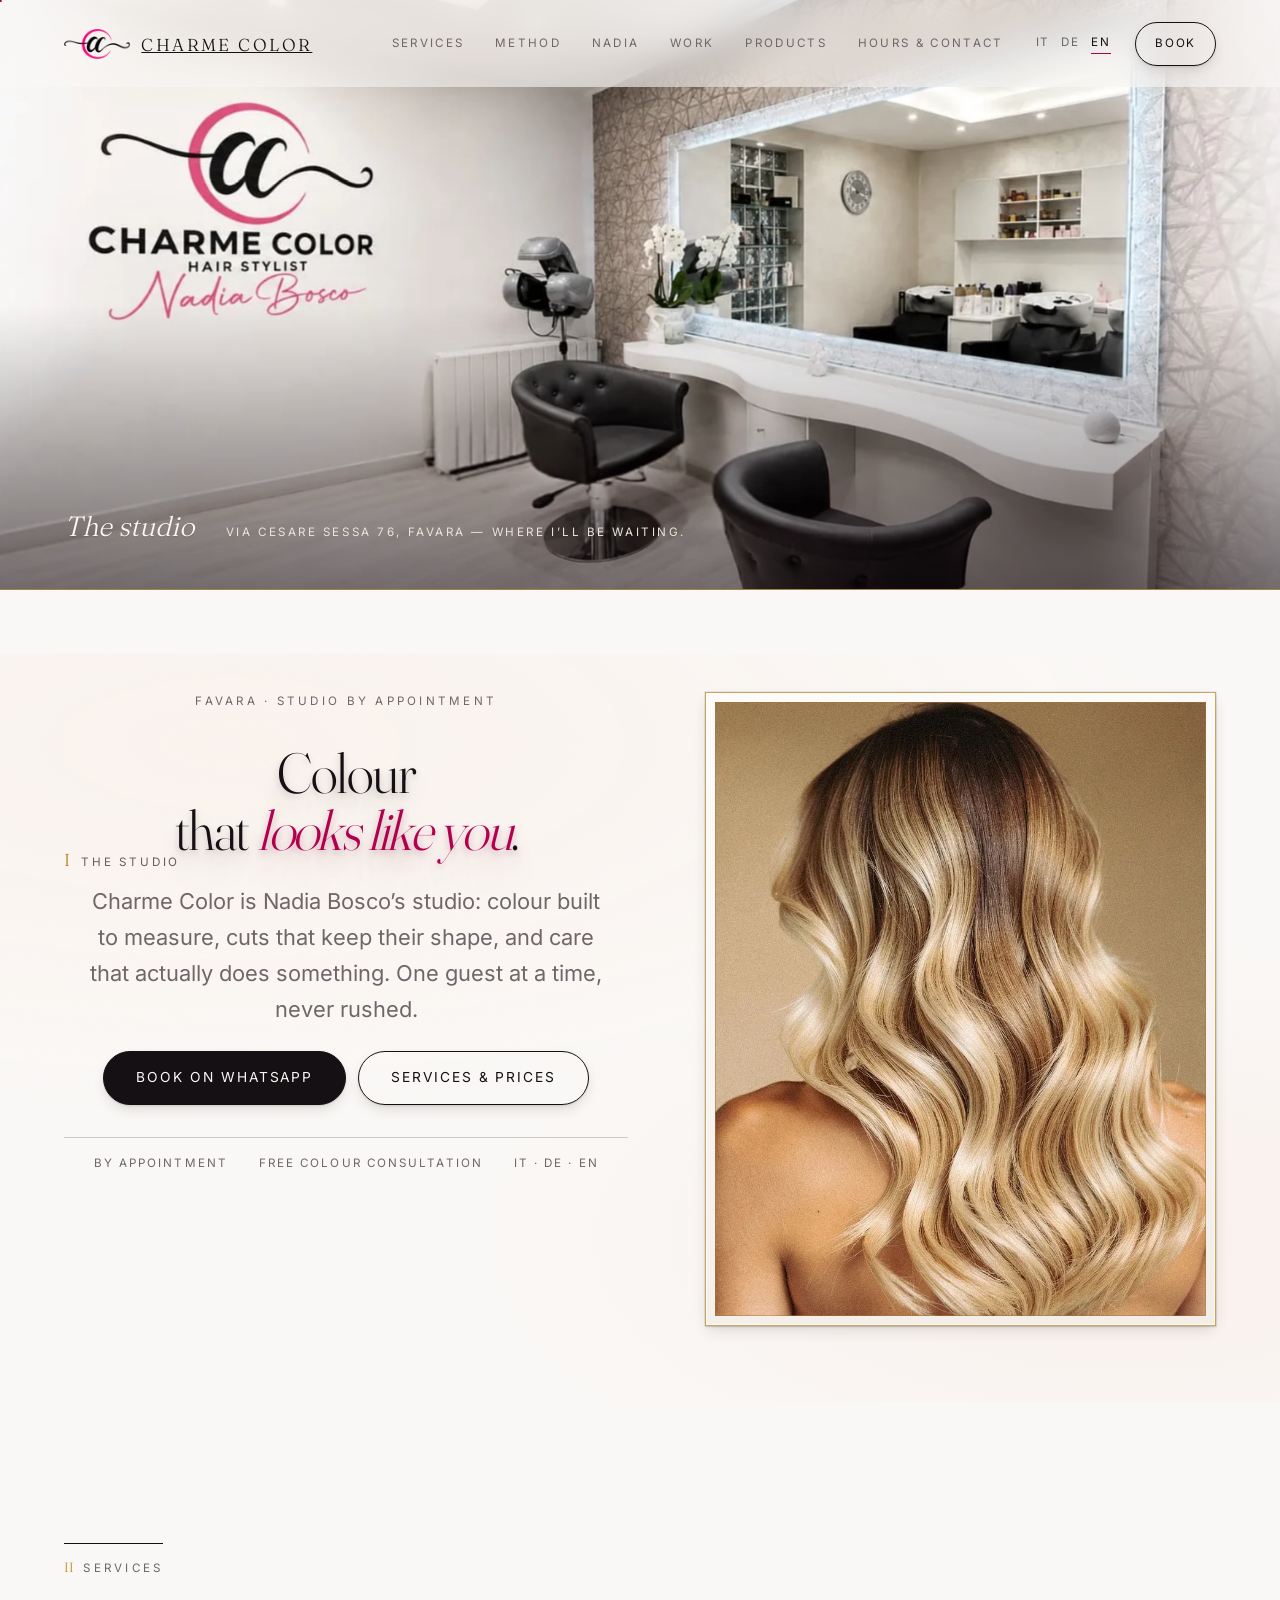
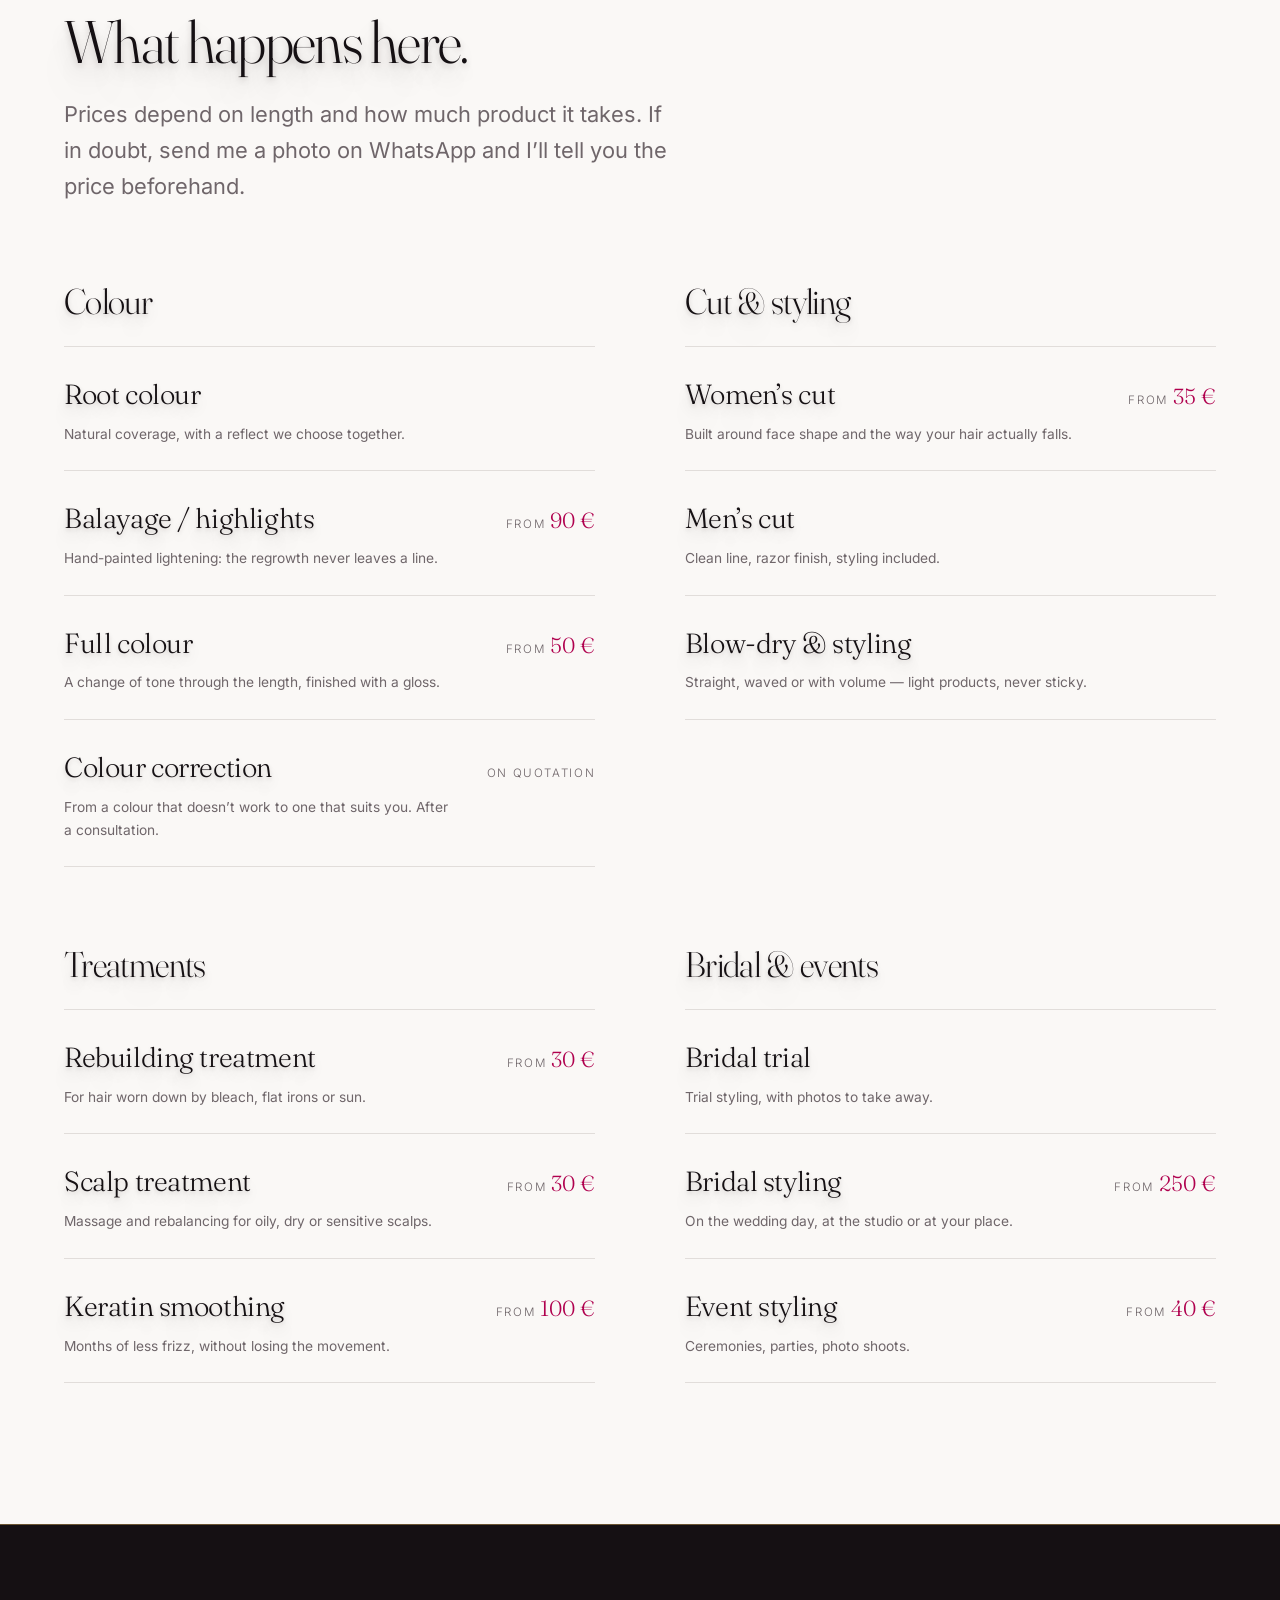
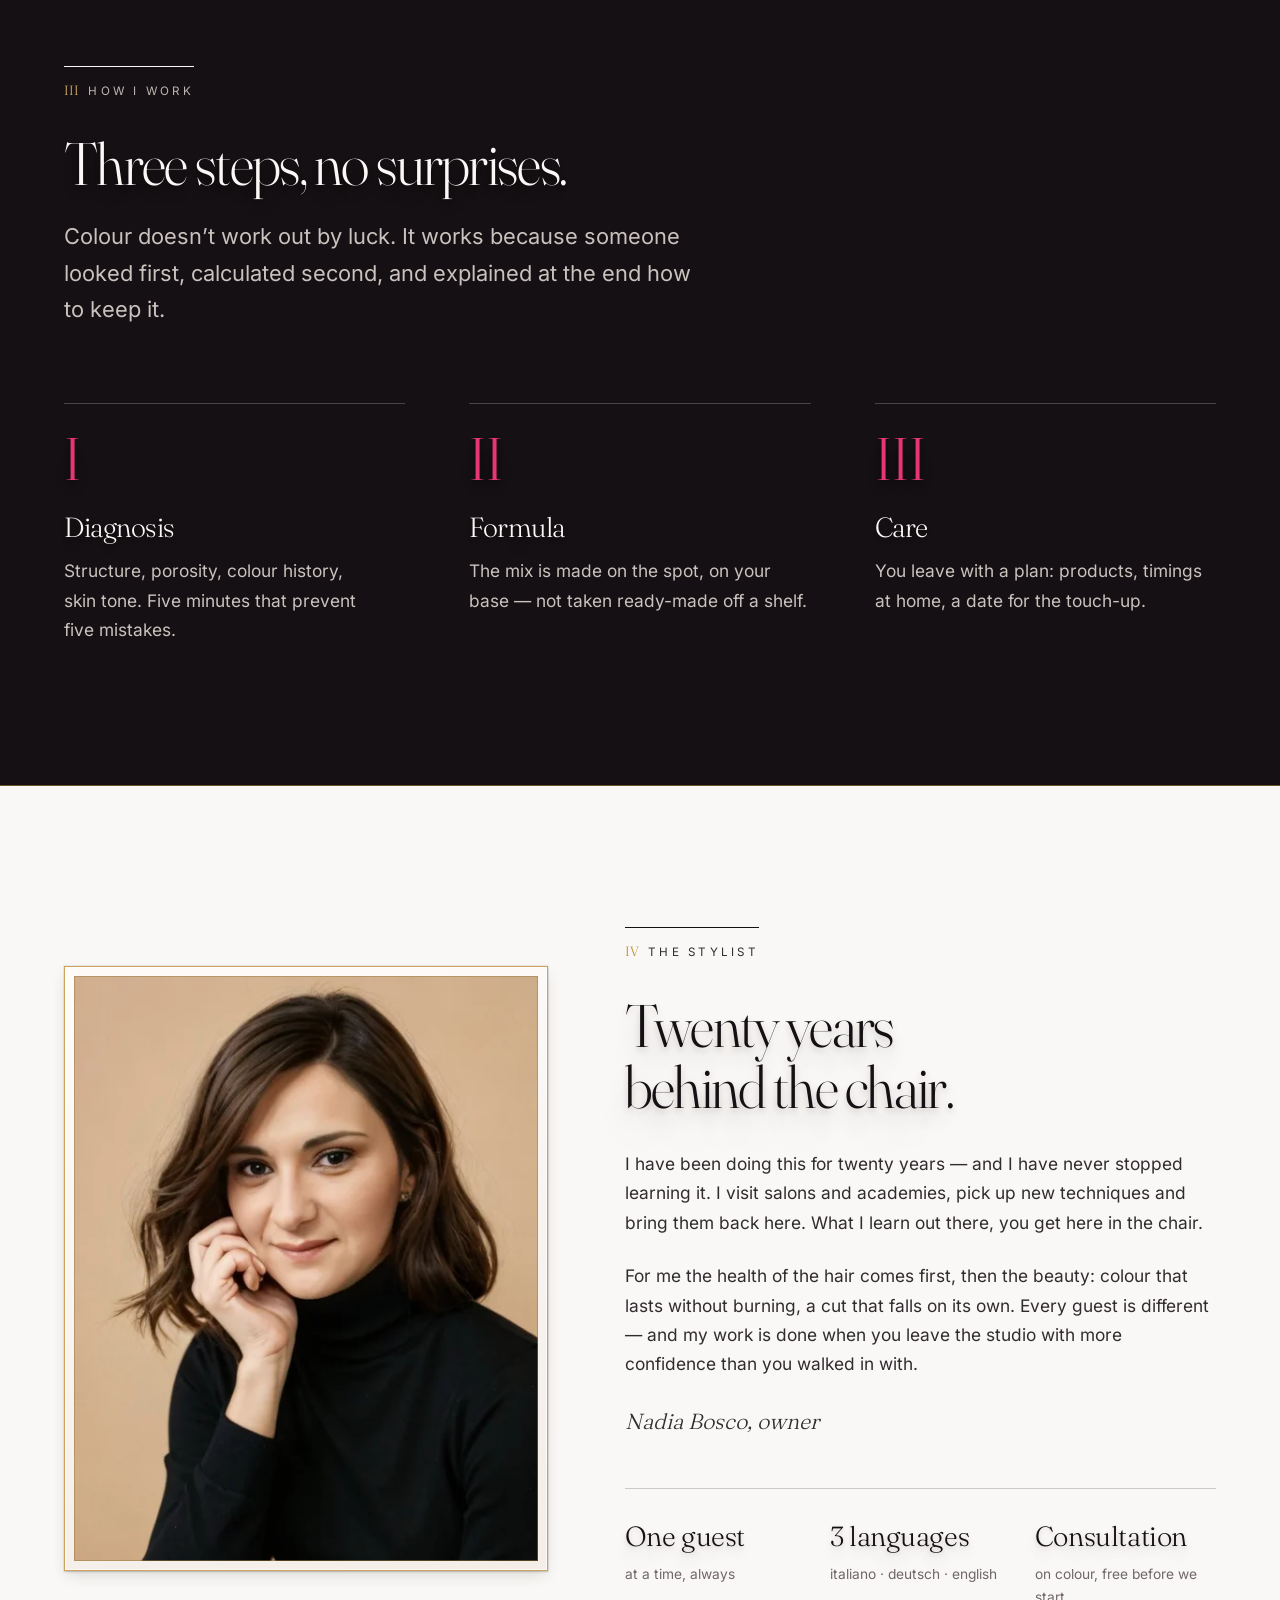
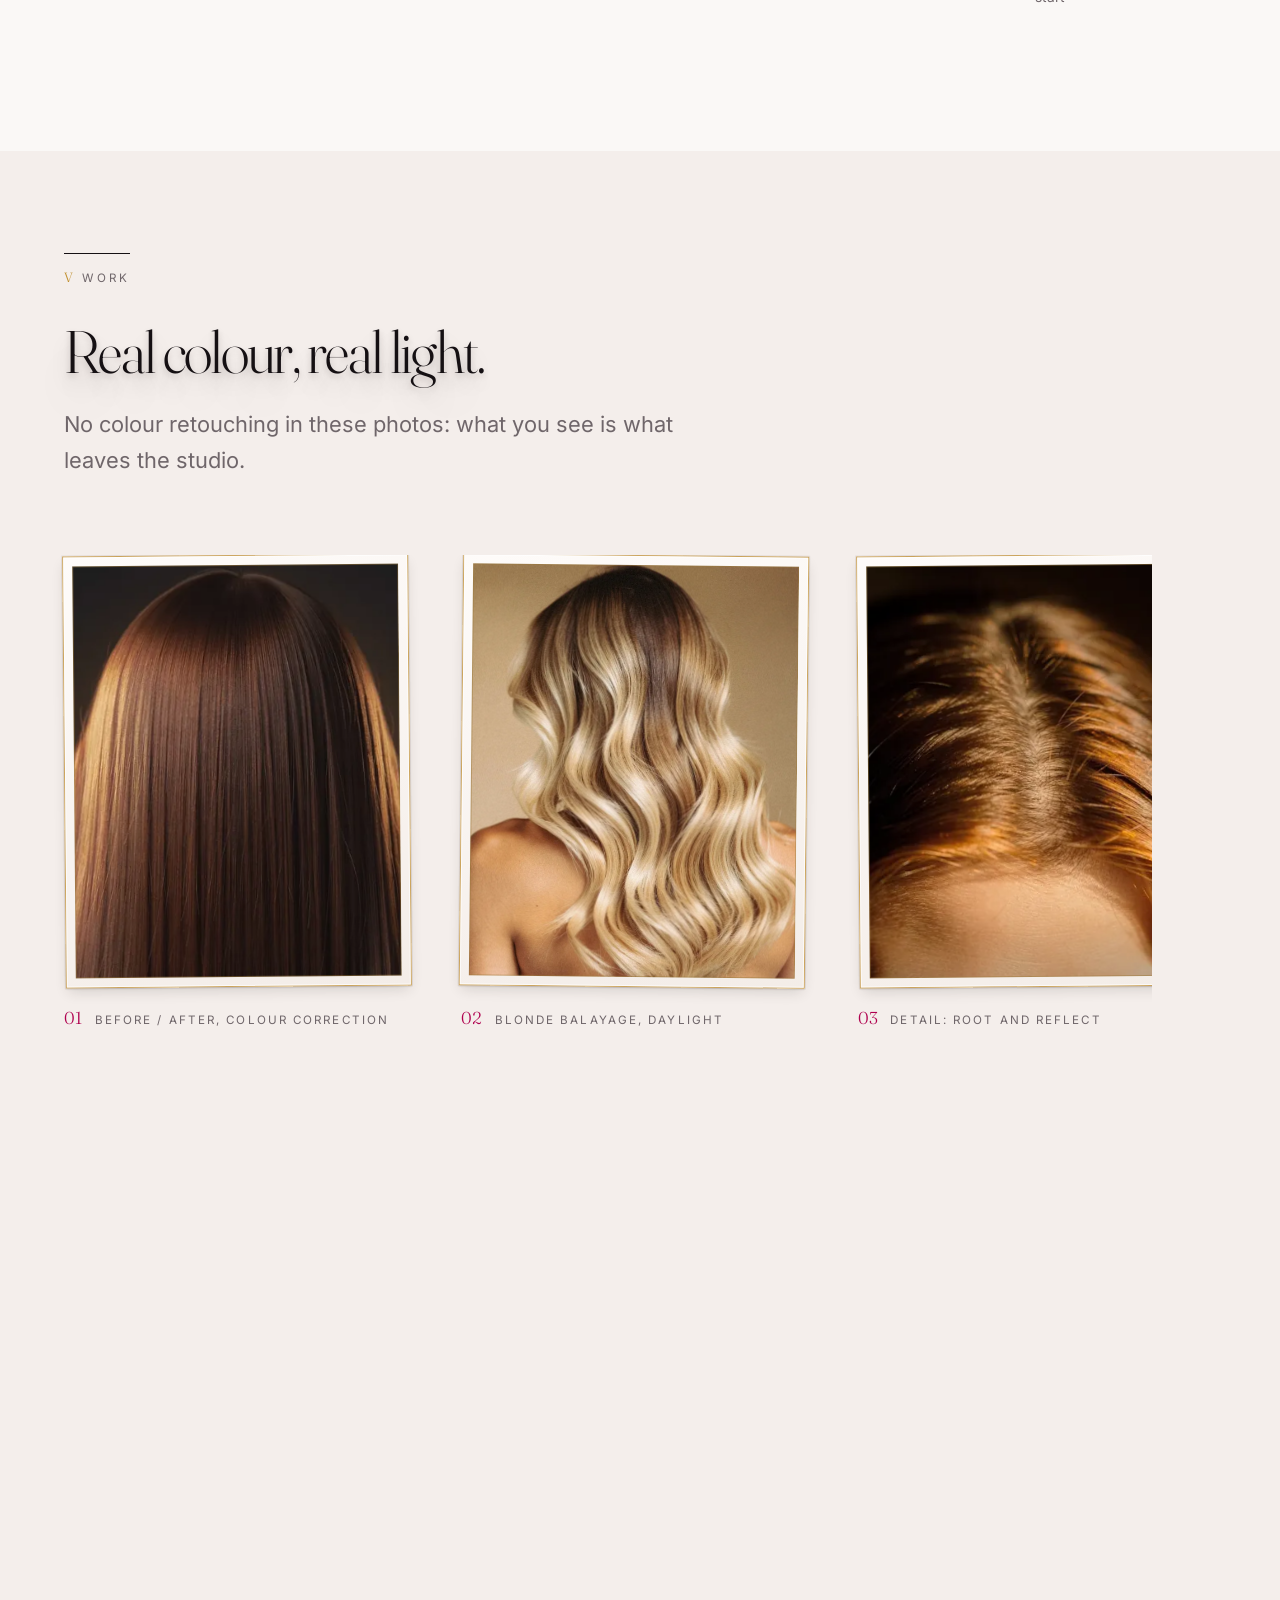
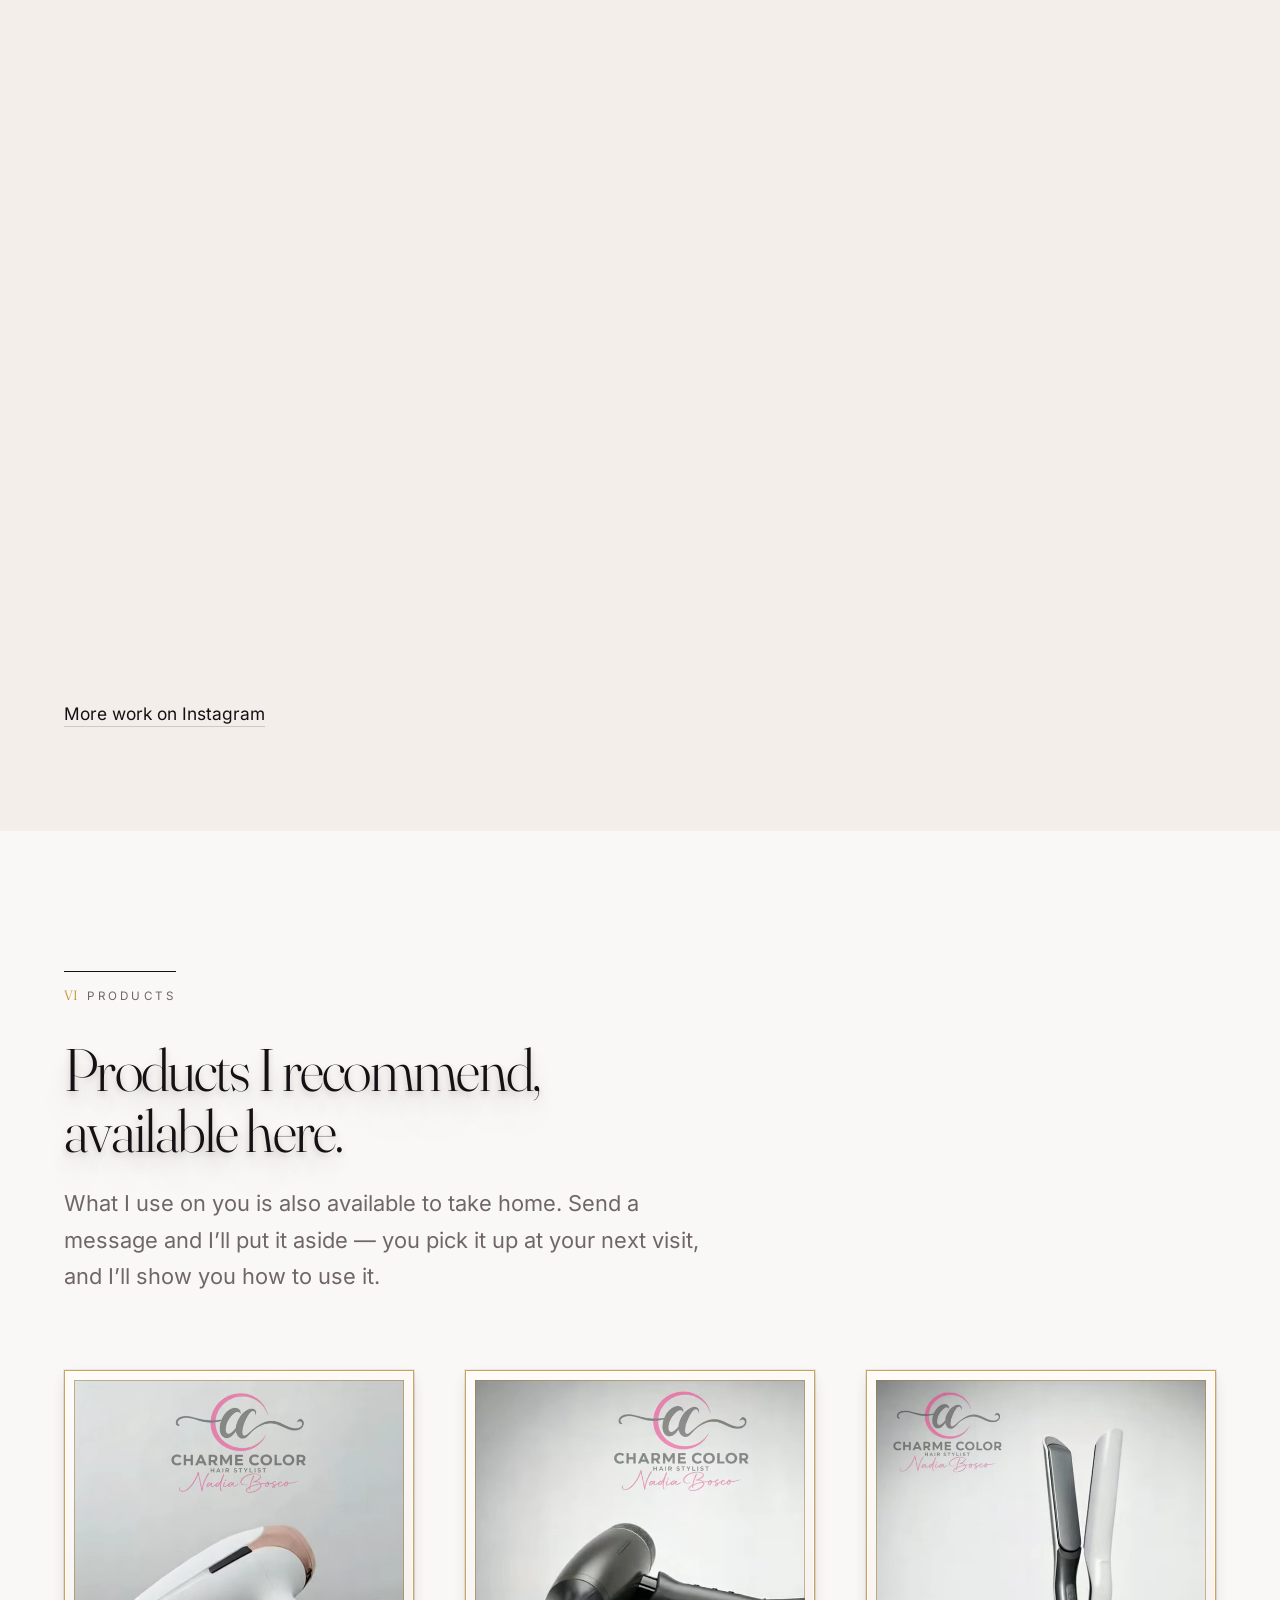
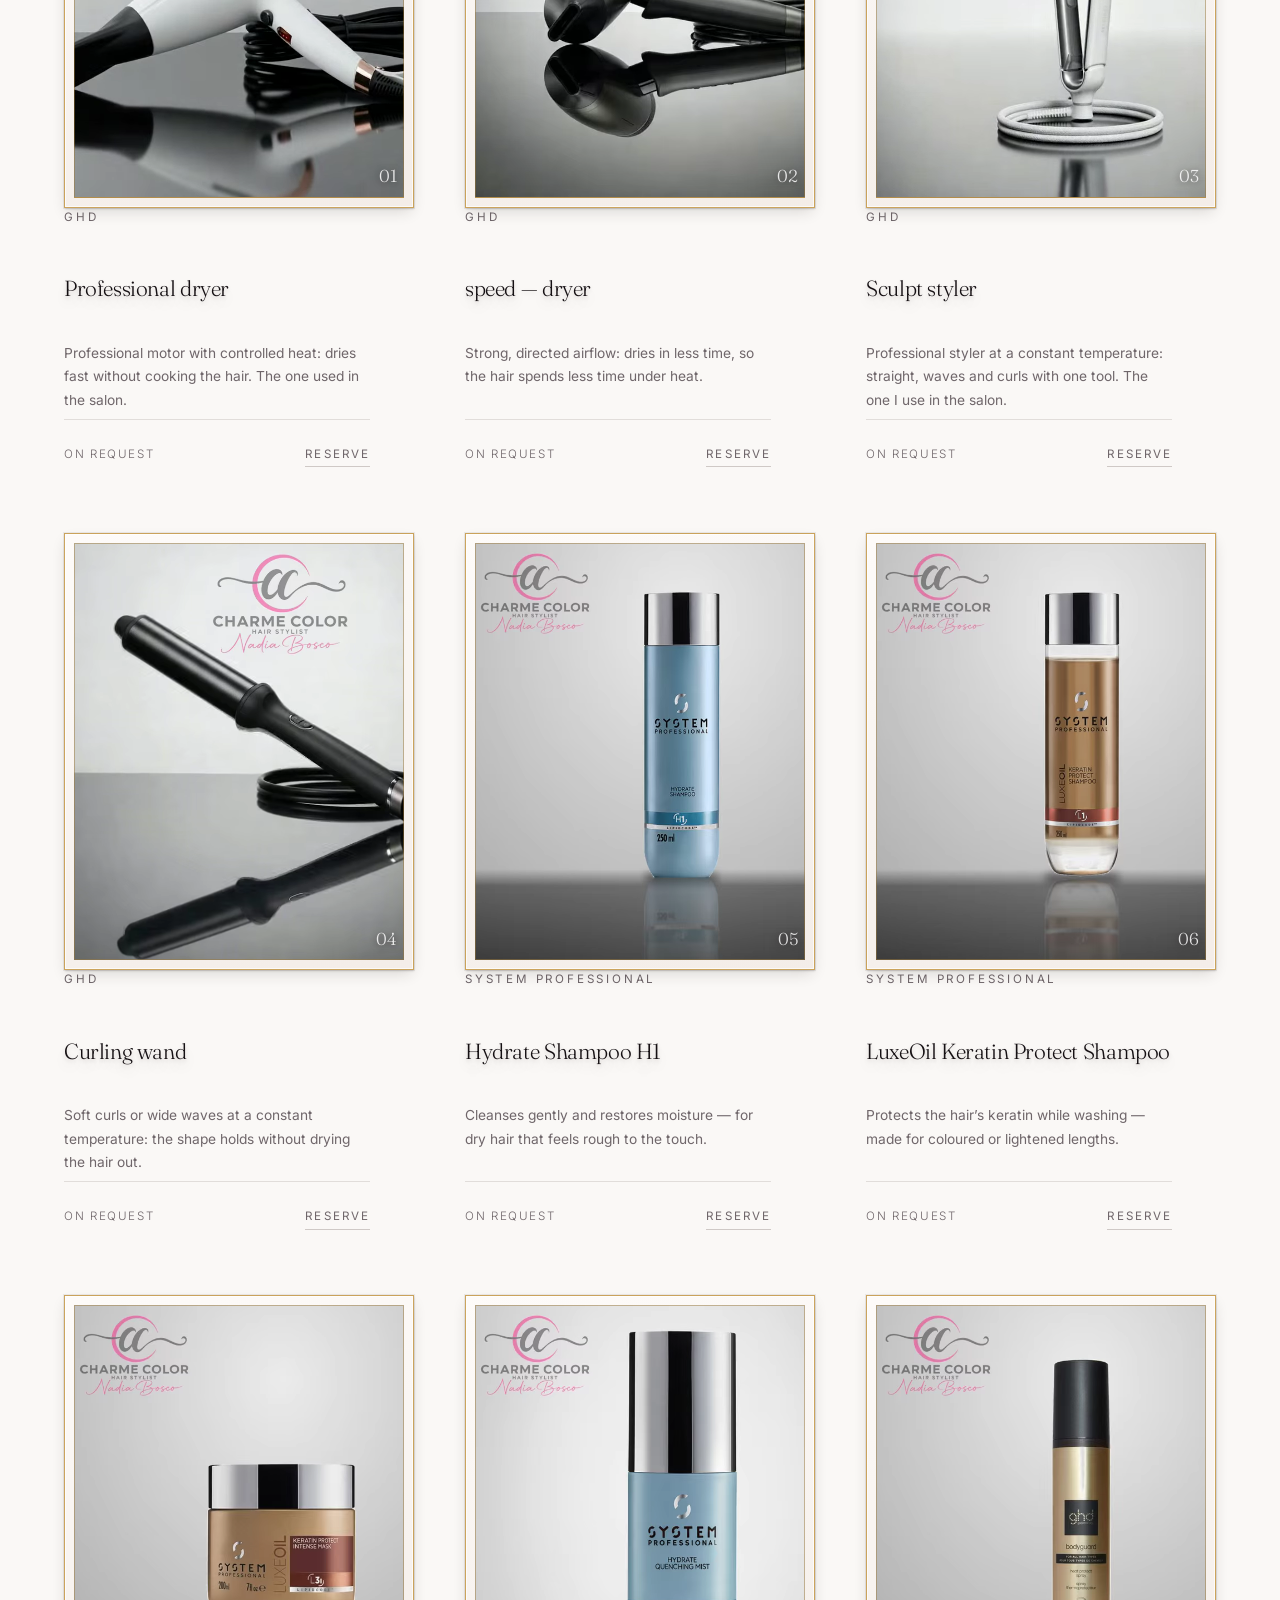
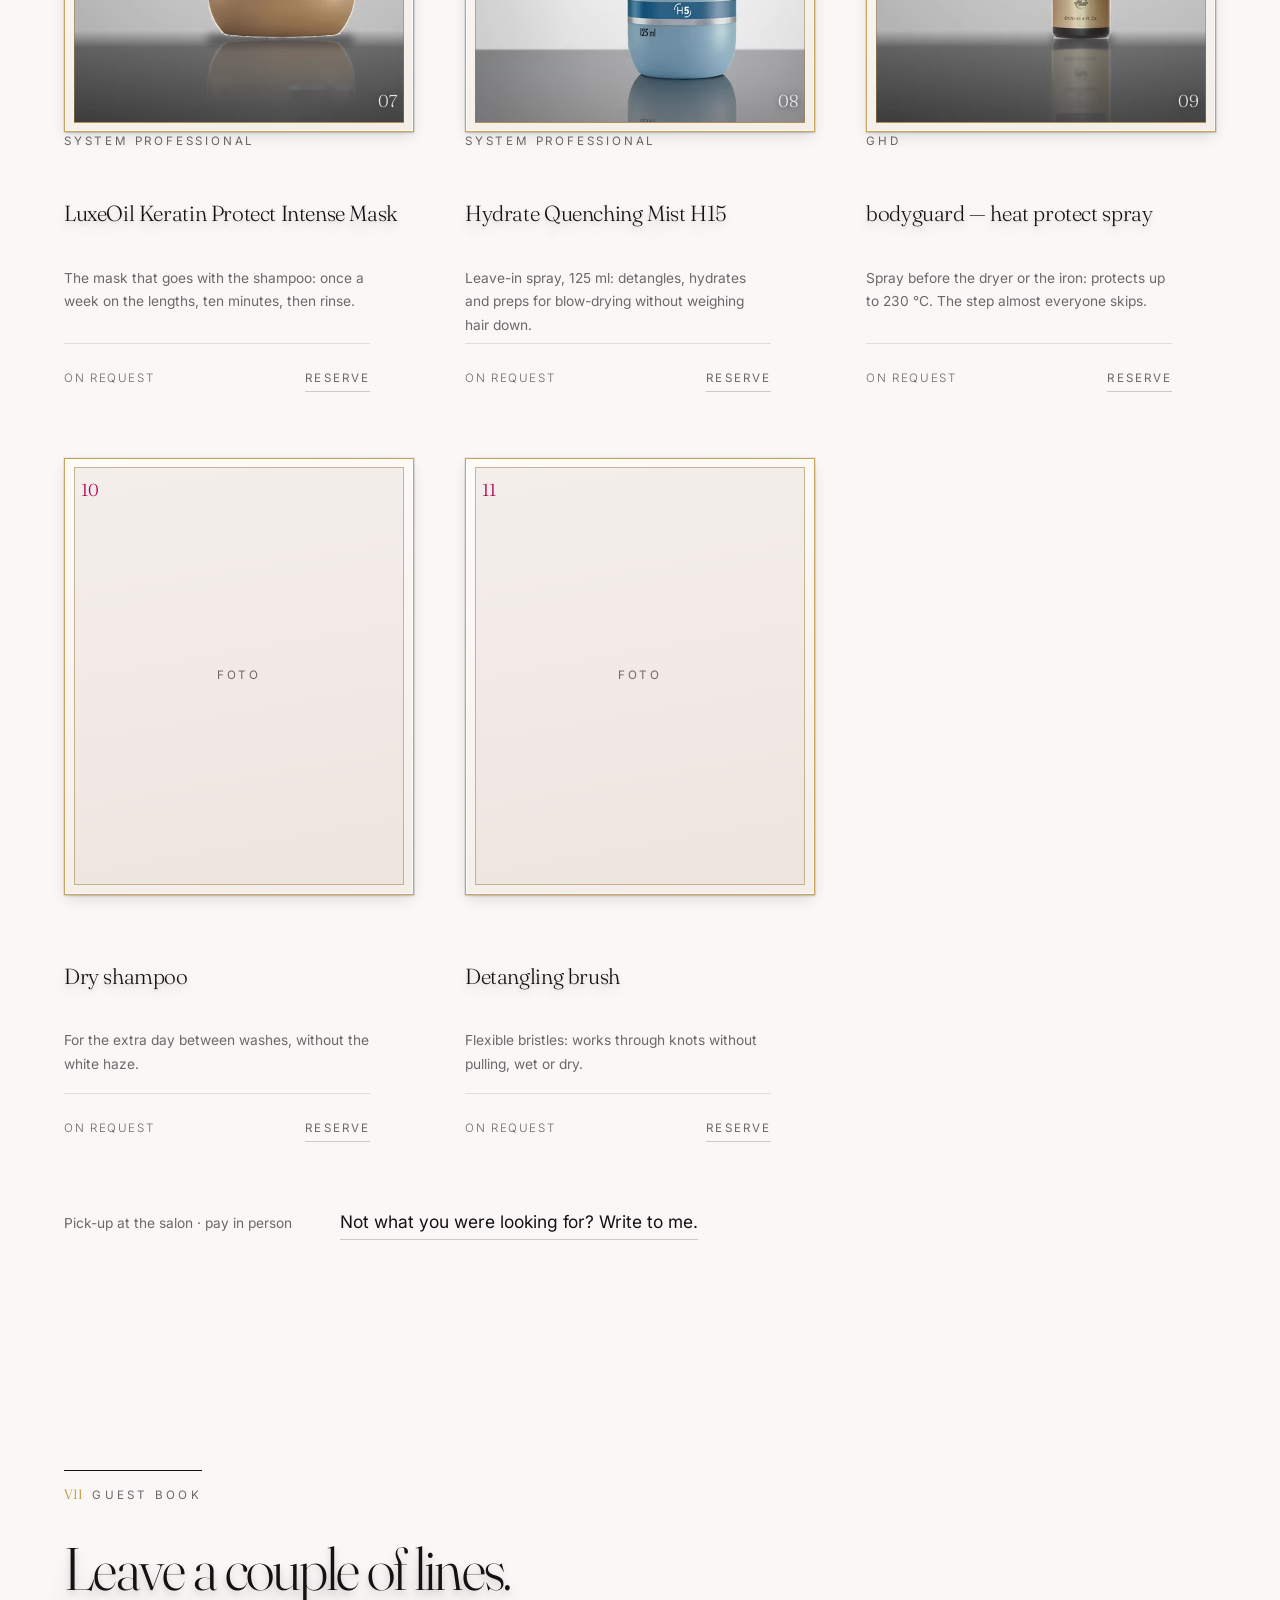
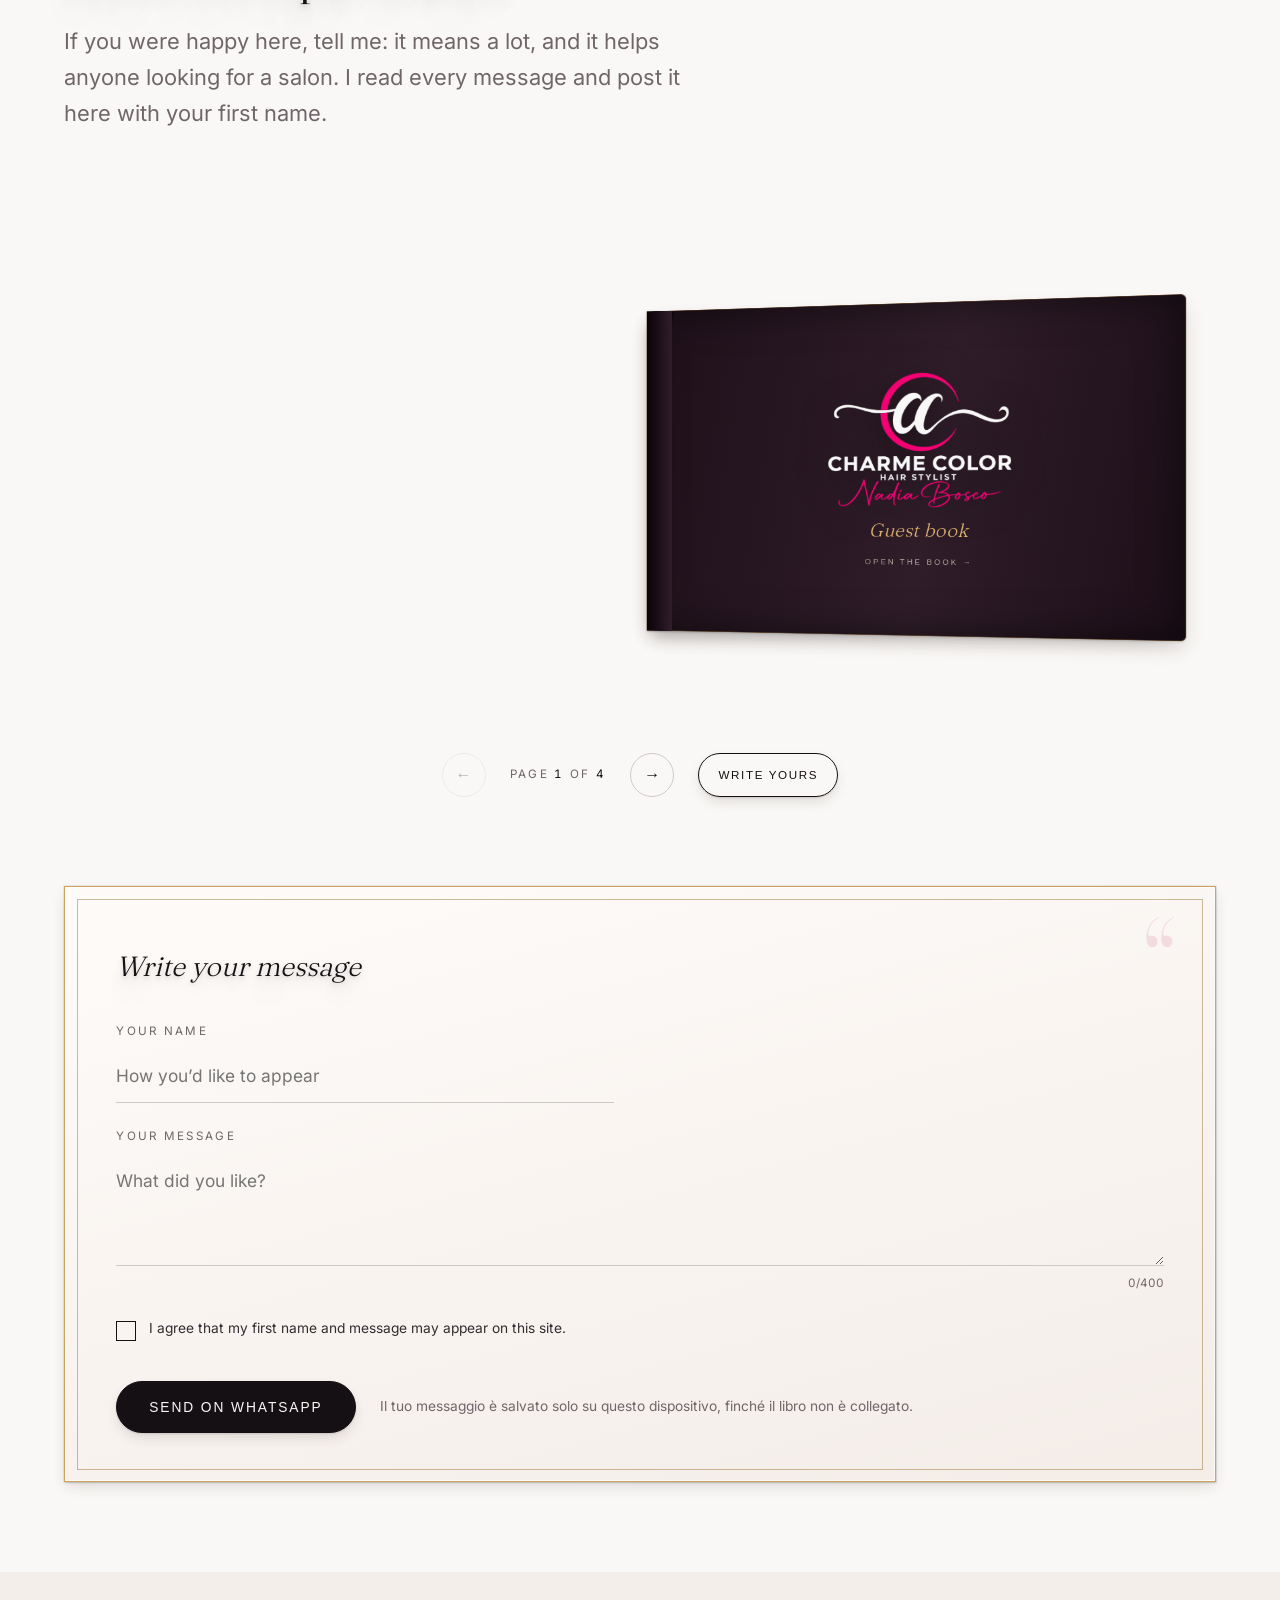
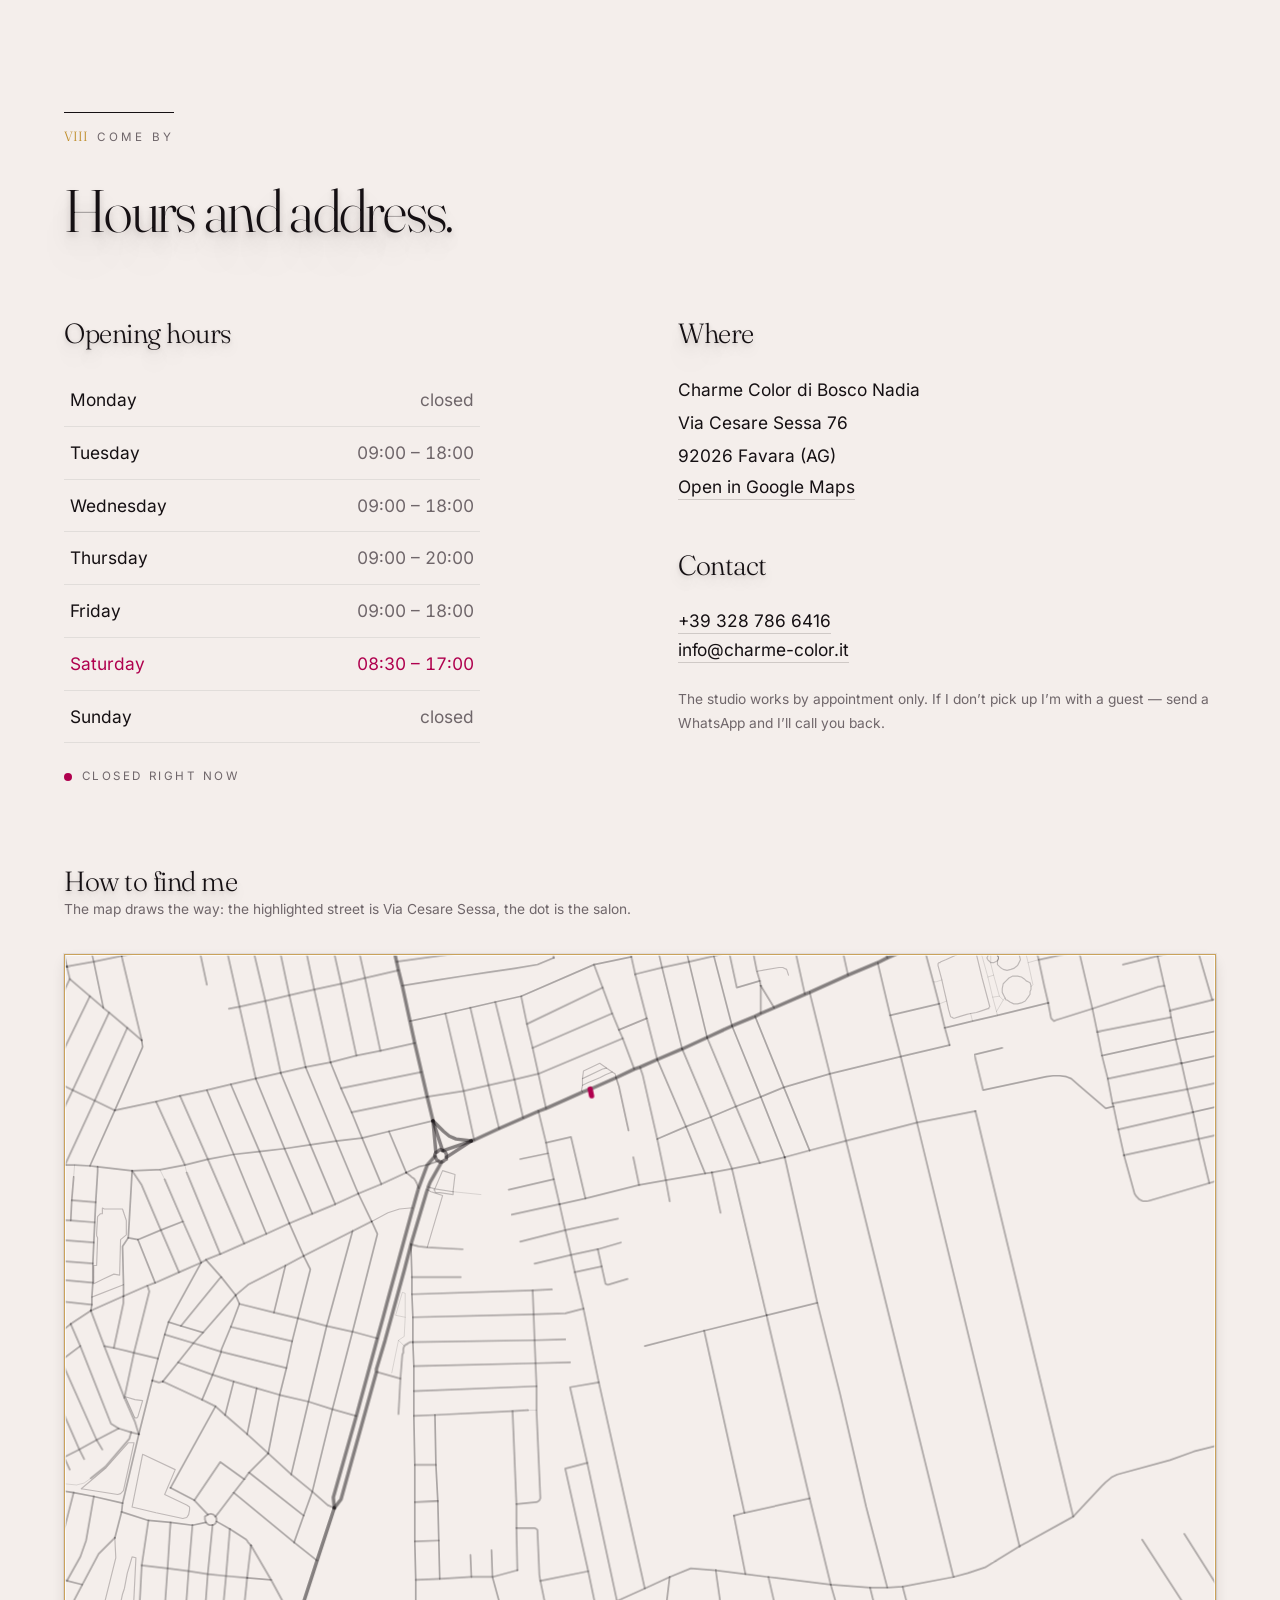
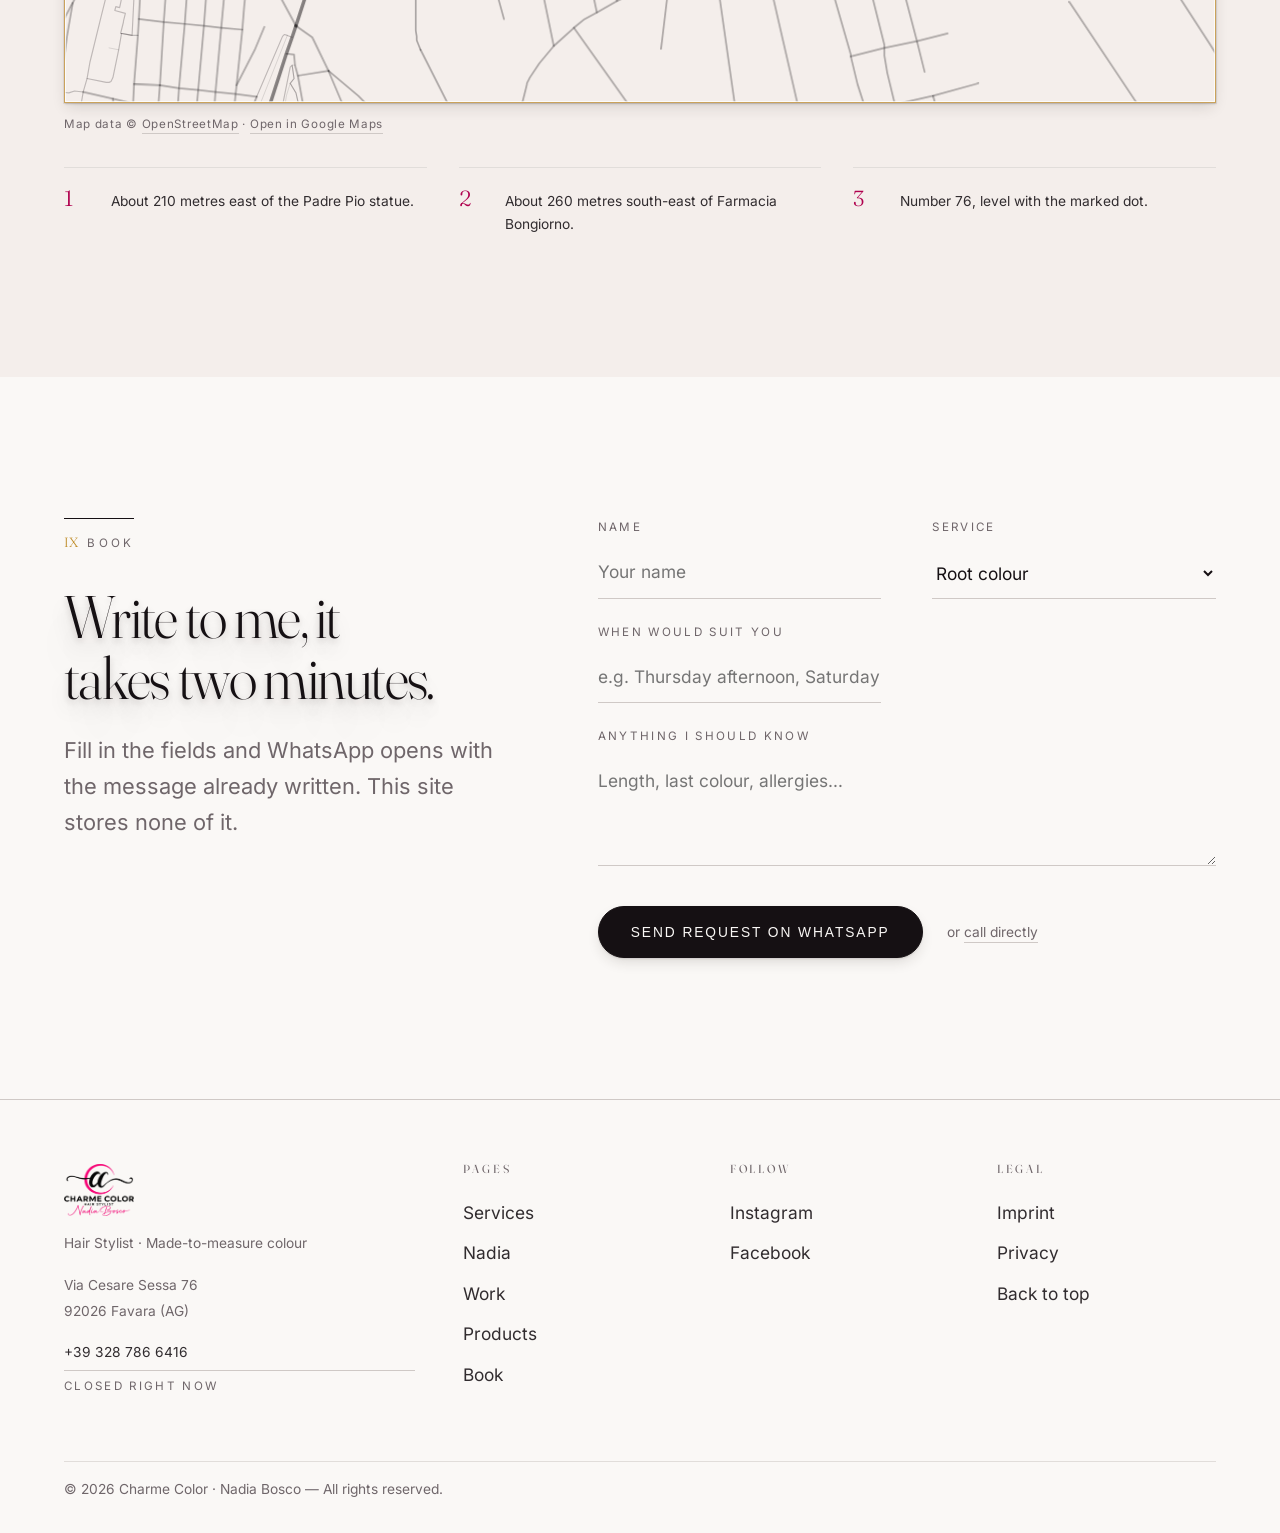
==== index.html @ eb4d2acc "Blaettern auf dem Handy repariert (Zeigerzugriff), Blatt biegt sich weicher" ====
<!DOCTYPE html>
<html lang="it">
<head>
<meta charset="utf-8">
<meta name="viewport" content="width=device-width, initial-scale=1">
<title>Charme Color — Hair Stylist Nadia Bosco</title>
<meta name="description" content="Colore su misura, balayage, tagli e cura del capello. Lo studio di Nadia Bosco: su appuntamento, un'ospite alla volta.">
<meta name="theme-color" content="#faf8f6">

<link rel="canonical" href="https://www.charme-color.it/">
<link rel="alternate" hreflang="it" href="https://www.charme-color.it/?lang=it">
<link rel="alternate" hreflang="de" href="https://www.charme-color.it/?lang=de">
<link rel="alternate" hreflang="en" href="https://www.charme-color.it/?lang=en">
<link rel="alternate" hreflang="x-default" href="https://www.charme-color.it/">

<meta property="og:type" content="website">
<meta property="og:site_name" content="Charme Color">
<meta property="og:locale" content="it_IT">
<meta property="og:locale:alternate" content="de_DE">
<meta property="og:locale:alternate" content="en_GB">
<meta property="og:title" content="Charme Color — Hair Stylist Nadia Bosco">
<meta property="og:description" content="Colore su misura, balayage, tagli e cura del capello. Su appuntamento, a Favara.">
<meta property="og:url" content="https://www.charme-color.it/">
<!-- Teilbild absolut verlinkt: relative Pfade werden von WhatsApp,
     Facebook und Co. nicht aufgelöst. -->
<meta property="og:image" content="https://www.charme-color.it/assets/img/og-bild.jpg">
<meta property="og:image:width" content="1200">
<meta property="og:image:height" content="630">
<meta property="og:image:alt" content="Charme Color — Il colore che ti somiglia">
<meta name="twitter:card" content="summary_large_image">
<meta name="twitter:image" content="https://www.charme-color.it/assets/img/og-bild.jpg">

<link rel="icon" href="favicon.ico" sizes="48x48">
<link rel="icon" href="assets/img/icon-192.png" type="image/png" sizes="192x192">
<link rel="apple-touch-icon" href="assets/img/apple-touch-icon.png">
<link rel="manifest" href="manifest.webmanifest">

<link rel="preload" href="assets/fonts/fraunces-var.woff2" as="font" type="font/woff2" crossorigin>
<link rel="preload" as="image" href="assets/img/work-1.webp"
      imagesrcset="assets/img/work-1-sm.webp 500w, assets/img/work-1.webp 800w"
      imagesizes="(max-width:56rem) 92vw, 42vw" fetchpriority="high">
<link rel="stylesheet" href="assets/css/fonts.css?v=202609062237">
<link rel="stylesheet" href="assets/css/schatten.css?v=202609062237">
<link rel="stylesheet" href="assets/css/style.css?v=202609062237">
</head>

<body>
<a class="skip" href="#main" data-i18n="skip">Vai al contenuto</a>

<!-- Zeitstrahl und Kapitelanzeige: Orientierung im Verlauf, nicht Dekoration -->
<div class="progress" aria-hidden="true"><span class="progress__bar"></span></div>
<div class="chapter" aria-hidden="true" hidden>
  <span class="chapter__n">I</span>
  <span class="chapter__t"></span>
</div>

<!-- ====================== KOPFZEILE ====================== -->
<header class="head" id="head">
  <!-- Zwei Fassungen derselben Marke: oben die volle, nach dem Scrollen
       nur noch das Zeichen mit gesetztem Namen. Wechsel per Überblendung. -->
  <a class="brand" href="#top" aria-label="Charme Color — Nadia Bosco">
    <span class="brand__full">
      <picture>
        <source srcset="assets/img/logo-300.webp" type="image/webp">
        <img src="assets/img/logo-300.png" alt="Charme Color, Hair Stylist Nadia Bosco"
             width="300" height="200">
      </picture>
    </span>
    <span class="brand__short" aria-hidden="true">
      <picture>
        <source srcset="assets/img/mark-dark-150.webp" type="image/webp">
        <img src="assets/img/mark-dark-150.png" alt="" width="150" height="60">
      </picture>
      <span class="brand__word">Charme&nbsp;Color</span>
    </span>
  </a>

  <nav class="nav" aria-label="Menu">
    <a href="#services" data-i18n="nav.services">Servizi</a>
    <a href="#method" data-i18n="nav.method">Il metodo</a>
    <a href="#about" data-i18n="nav.about">Nadia</a>
    <a href="#gallery" data-i18n="nav.gallery">Lavori</a>
    <a href="#shop" data-i18n="nav.shop">Prodotti</a>
    <a href="#visit" data-i18n="nav.visit">Orari e contatti</a>
  </nav>

  <div class="head__end">
    <div class="lang" role="group" data-i18n-attr="aria-label:lang.label" aria-label="Lingua">
      <button type="button" data-lang="it" aria-label="Italiano">IT</button>
      <button type="button" data-lang="de" aria-label="Deutsch">DE</button>
      <button type="button" data-lang="en" aria-label="English">EN</button>
    </div>
    <a class="btn btn--sm btn--line" href="#book" data-i18n="nav.book">Prenota</a>
    <button class="burger" type="button" aria-expanded="false" aria-controls="menu"
            data-i18n-attr="aria-label:nav.menu" aria-label="Menu">
      <span></span><span></span>
    </button>
  </div>
</header>

<div class="menu" id="menu" hidden>
  <nav aria-label="Menu">
    <a href="#services" data-i18n="nav.services">Servizi</a>
    <a href="#method" data-i18n="nav.method">Il metodo</a>
    <a href="#about" data-i18n="nav.about">Nadia</a>
    <a href="#gallery" data-i18n="nav.gallery">Lavori</a>
    <a href="#shop" data-i18n="nav.shop">Prodotti</a>
    <a href="#visit" data-i18n="nav.visit">Orari e contatti</a>
    <a href="#book" data-i18n="nav.book">Prenota</a>
  </nav>
  <div class="lang" role="group" aria-label="Lingua">
    <button type="button" data-lang="it">Italiano</button>
    <button type="button" data-lang="de">Deutsch</button>
    <button type="button" data-lang="en">English</button>
  </div>
</div>

<main id="main">

<!-- ====================== IL SALONE ====================== -->
<!-- Echtes Foto des Studios, volle Breite. Es steht bewusst als Erstes
     nach dem Hero: Wer eine Salonseite öffnet, will sehen, wo er landet. -->
<section class="salone" id="salone" aria-labelledby="salone-t">
  <figure class="salone__frame">
    <picture>
      <source srcset="assets/img/salone-800.webp 800w, assets/img/salone-1200.webp 1200w, assets/img/salone-1800.webp 1800w"
              sizes="100vw" type="image/webp">
      <img src="assets/img/salone-1200.jpg"
           srcset="assets/img/salone-800.jpg 800w, assets/img/salone-1200.jpg 1200w, assets/img/salone-1800.jpg 1800w"
           sizes="100vw" width="1600" height="685"
           alt="Der Salon Charme Color in Favara: Spiegelplatz, Stühle und das Logo an der Wand"
           data-i18n-attr="alt:salone.alt" loading="lazy" decoding="async">
    </picture>
    <figcaption class="salone__cap">
      <span class="salone__k" id="salone-t" data-i18n="salone.kicker">Lo studio</span>
      <span class="salone__t" data-i18n="salone.text">Via Cesare Sessa 76, Favara</span>
    </figcaption>
  </figure>
</section>

<!-- ====================== HERO ====================== -->
<section class="hero" id="top">
  <!-- Lebende Fläche: ein WebGL-Shader hinter dem Inhalt. Fällt weg, wenn
       das Gerät schwach ist, der Datensparmodus läuft oder WebGL fehlt —
       dann bleibt der ruhige Verlauf aus dem Stylesheet stehen. -->
  <canvas class="hero__weave" aria-hidden="true"></canvas>
  <div class="hero__inner">
    <div class="hero__text">
      <p class="hero__eyebrow"><span class="todo js-city">Città</span> · <span data-i18n="hero.eyebrow">Studio su appuntamento</span></p>
      <h1>
        <span class="l1" data-i18n="hero.h1a">Il colore</span>
        <span class="l2"><span data-i18n="hero.h1b0">che</span> <em data-i18n="hero.h1b">ti somiglia</em>.</span>
      </h1>
      <p class="lead" data-i18n="hero.lead">Charme Color è lo studio di Nadia Bosco: colore costruito su misura, tagli che tengono la forma e cura vera del capello. Un'ospite alla volta, senza fretta.</p>
      <p class="hero__cta">
        <a class="btn btn--fill js-wa" href="#book" data-i18n="hero.cta1">Prenota su WhatsApp</a>
        <a class="btn btn--line" href="#services" data-i18n="hero.cta2">Servizi e prezzi</a>
      </p>
      <p class="hero__meta">
        <span data-i18n="hero.m1">Su appuntamento</span>
        <span data-i18n="hero.m2">Consulenza colore gratuita</span>
        <span>IT · DE · EN</span>
      </p>
    </div>

    <!-- Beispielbild — durch ein echtes Foto ersetzen (4:5) -->
    <figure class="hero__shot framed" data-curtain>
      <img src="assets/img/work-1.webp"
           srcset="assets/img/work-1-sm.webp 500w, assets/img/work-1.webp 800w"
           sizes="(max-width:56rem) 92vw, 42vw"
           width="800" height="1000" alt="Charme Color" data-i18n-attr="alt:gal.1" fetchpriority="high">
    </figure>
  </div>
</section>

<!-- ====================== SERVIZI ====================== -->
<section class="sec" id="services">
  <header class="sec__head reveal">
    <p class="kicker" data-i18n="svc.kicker">Servizi</p>
    <h2 data-i18n="svc.h2">Cosa si fa qui.</h2>
    <p class="lead" data-i18n="svc.lead">I prezzi partono dalla lunghezza e dalla quantità di prodotto. Nel dubbio: mandami una foto su WhatsApp e ti dico prima quanto viene.</p>
  </header>

  <div class="svc">
    <div class="svc__group reveal">
      <h3 data-i18n="svc.g1">Colore</h3>
      <ul class="svc__list">
        <li><div><a class="svc__name" href="#book" data-svc="1" data-i18n="svc.1t">Colore radice</a><small data-i18n="svc.1p">Copertura naturale, riflesso scelto insieme a te.</small></div><span class="price"><i data-i18n="svc.ask">su richiesta</i></span></li>
        <li><div><a class="svc__name" href="#book" data-svc="2" data-i18n="svc.2t">Balayage / Degradé</a><small data-i18n="svc.2p">Schiariture dipinte a mano: la ricrescita non fa lo stacco.</small></div><span class="price"><i data-i18n="svc.ask">su richiesta</i></span></li>
        <li><div><a class="svc__name" href="#book" data-svc="3" data-i18n="svc.3t">Colore completo</a><small data-i18n="svc.3p">Cambio tono su tutta la lunghezza, con tonalizzazione finale.</small></div><span class="price"><i data-i18n="svc.ask">su richiesta</i></span></li>
        <li><div><a class="svc__name" href="#book" data-svc="4" data-i18n="svc.4t">Correzione colore</a><small data-i18n="svc.4p">Da un colore che non funziona a uno che ti sta. Dopo consulenza.</small></div><span class="price"><i data-i18n="svc.quote">su preventivo</i></span></li>
      </ul>
    </div>

    <div class="svc__group reveal">
      <h3 data-i18n="svc.g2">Taglio e piega</h3>
      <ul class="svc__list">
        <li><div><a class="svc__name" href="#book" data-svc="5" data-i18n="svc.5t">Taglio donna</a><small data-i18n="svc.5p">Taglio costruito sulla forma del viso e sul movimento naturale.</small></div><span class="price"><i data-i18n="svc.ask">su richiesta</i></span></li>
        <li><div><a class="svc__name" href="#book" data-svc="6" data-i18n="svc.6t">Taglio uomo</a><small data-i18n="svc.6p">Linea pulita, rifinitura a rasoio, styling incluso.</small></div><span class="price"><i data-i18n="svc.ask">su richiesta</i></span></li>
        <li><div><a class="svc__name" href="#book" data-svc="7" data-i18n="svc.7t">Piega</a><small data-i18n="svc.7p">Liscia, mossa o voluminosa — con prodotti leggeri, non collosi.</small></div><span class="price"><i data-i18n="svc.ask">su richiesta</i></span></li>
      </ul>
    </div>

    <div class="svc__group reveal">
      <h3 data-i18n="svc.g3">Trattamenti</h3>
      <ul class="svc__list">
        <li><div><a class="svc__name" href="#book" data-svc="8" data-i18n="svc.8t">Ricostruzione</a><small data-i18n="svc.8p">Per capelli stressati da decolorazione, piastra o sole.</small></div><span class="price"><i data-i18n="svc.ask">su richiesta</i></span></li>
        <li><div><a class="svc__name" href="#book" data-svc="9" data-i18n="svc.9t">Trattamento cute</a><small data-i18n="svc.9p">Massaggio e riequilibrio per cute grassa, secca o sensibile.</small></div><span class="price"><i data-i18n="svc.ask">su richiesta</i></span></li>
        <li><div><a class="svc__name" href="#book" data-svc="10" data-i18n="svc.10t">Lisciante alla cheratina</a><small data-i18n="svc.10p">Meno crespo per mesi, senza perdere il movimento.</small></div><span class="price"><i data-i18n="svc.ask">su richiesta</i></span></li>
      </ul>
    </div>

    <div class="svc__group reveal">
      <h3 data-i18n="svc.g4">Sposa ed eventi</h3>
      <ul class="svc__list">
        <li><div><a class="svc__name" href="#book" data-svc="11" data-i18n="svc.11t">Prova sposa</a><small data-i18n="svc.11p">Prova acconciatura con foto finali da portare via.</small></div><span class="price"><i data-i18n="svc.ask">su richiesta</i></span></li>
        <li><div><a class="svc__name" href="#book" data-svc="12" data-i18n="svc.12t">Acconciatura sposa</a><small data-i18n="svc.12p">Il giorno del matrimonio, in studio o a domicilio.</small></div><span class="price"><i data-i18n="svc.quote">su preventivo</i></span></li>
        <li><div><a class="svc__name" href="#book" data-svc="13" data-i18n="svc.13t">Acconciatura evento</a><small data-i18n="svc.13p">Cerimonie, feste, servizi fotografici.</small></div><span class="price"><i data-i18n="svc.ask">su richiesta</i></span></li>
      </ul>
    </div>
  </div>
</section>

<!-- ====================== IL METODO (die einzige dunkle Fläche) ====================== -->
<section class="sec sec--ink" id="method">
  <header class="sec__head reveal">
    <p class="kicker" data-i18n="method.kicker">Come lavoro</p>
    <h2 data-i18n="method.h2">Tre passaggi, nessuna sorpresa.</h2>
    <p class="lead" data-i18n="method.lead">Il colore non riesce per fortuna. Riesce perché prima si guarda, poi si calcola e alla fine si spiega come mantenerlo.</p>
  </header>
  <ol class="steps">
    <li class="reveal"><span class="steps__n">I</span><h3 data-i18n="method.1t">Diagnosi</h3><p data-i18n="method.1p">Struttura, porosità, storia del colore, incarnato. Cinque minuti che evitano cinque errori.</p></li>
    <li class="reveal"><span class="steps__n">II</span><h3 data-i18n="method.2t">Formula</h3><p data-i18n="method.2p">La miscela nasce sul momento, sulla tua base — non esce dallo scaffale già pronta.</p></li>
    <li class="reveal"><span class="steps__n">III</span><h3 data-i18n="method.3t">Cura</h3><p data-i18n="method.3p">Esci con un piano: prodotti, tempi di posa a casa, data del ritocco.</p></li>
  </ol>
</section>

<!-- ====================== NADIA ====================== -->
<section class="sec" id="about">
  <div class="about">
    <figure class="about__shot framed reveal">
      <img src="assets/img/nadia.webp"
           srcset="assets/img/nadia-sm.webp 500w, assets/img/nadia.webp 800w"
           sizes="(max-width:62rem) 92vw, 38vw"
           width="800" height="1000" alt="Charme Color" data-i18n-attr="alt:about.photo" loading="lazy">
    </figure>
    <div class="about__text reveal">
      <p class="kicker" data-i18n="about.kicker">La stylist</p>
      <h2 data-i18n="about.h2">Prima guardo, poi taglio.</h2>
      <p data-i18n="about.p1">Ogni testa ha la sua storia: la struttura del capello, la pelle, la luce in cui vivi, il tempo che hai la mattina. Prima di toccare le forbici ascolto e studio il capello — poi costruisco la formula.</p>
      <p data-i18n="about.p2">In studio si lavora su appuntamento, un'ospite alla volta. Niente attese in fila, niente colore fatto di corsa: ⟨formazione, marchi e anni di esperienza da inserire⟩.</p>
      <p class="sign" data-i18n="about.sign">Nadia Bosco, titolare</p>
      <dl class="stats">
        <div><dt data-i18n="about.stat1n">Un'ospite</dt><dd data-i18n="about.stat1l">alla volta, sempre</dd></div>
        <div><dt data-i18n="about.stat2n">3 lingue</dt><dd data-i18n="about.stat2l">italiano · deutsch · english</dd></div>
        <div><dt data-i18n="about.stat3n">Consulenza</dt><dd data-i18n="about.stat3l">colore gratuita prima di iniziare</dd></div>
      </dl>
    </div>
  </div>
</section>

<!-- ====================== LAVORI ====================== -->
<section class="sec sec--soft" id="gallery">
  <header class="sec__head reveal">
    <p class="kicker" data-i18n="gal.kicker">Lavori</p>
    <h2 data-i18n="gal.h2">Colore vero, luce vera.</h2>
    <p class="lead" data-i18n="gal.lead">Nessuna foto ritoccata nel colore: quello che vedi è quello che esce dallo studio.</p>
  </header>

  <!-- Beispielbilder — durch echte Arbeiten ersetzen, Seitenverhältnis beibehalten.
       Am Bildschirm läuft die Reihe seitwärts, auf dem Handy untereinander. -->
  <div class="lookbook" data-lookbook>
    <div class="lookbook__track">
      <div class="plate">
        <figure class="framed"><img src="assets/img/work-2.webp"
             srcset="assets/img/work-2-sm.webp 500w, assets/img/work-2.webp 800w"
             sizes="(max-width:56rem) 82vw, 28vw"
             width="800" height="800" alt="" data-i18n-attr="alt:gal.2" loading="lazy"></figure>
        <figcaption><span class="plate__n">01</span> <span data-i18n="gal.2">Prima / dopo, correzione colore</span></figcaption>
      </div>
      <div class="plate">
        <figure class="framed"><img src="assets/img/work-1.webp"
             srcset="assets/img/work-1-sm.webp 500w, assets/img/work-1.webp 800w"
             sizes="(max-width:56rem) 82vw, 28vw"
             width="800" height="1000" alt="" data-i18n-attr="alt:gal.1" loading="lazy"></figure>
        <figcaption><span class="plate__n">02</span> <span data-i18n="gal.1">Balayage biondo, luce naturale</span></figcaption>
      </div>
      <div class="plate">
        <figure class="framed"><img src="assets/img/work-3.webp"
             srcset="assets/img/work-3-sm.webp 500w, assets/img/work-3.webp 800w"
             sizes="(max-width:56rem) 82vw, 28vw"
             width="800" height="800" alt="" data-i18n-attr="alt:gal.3" loading="lazy"></figure>
        <figcaption><span class="plate__n">03</span> <span data-i18n="gal.3">Dettaglio radice e riflesso</span></figcaption>
      </div>
      <div class="plate">
        <figure class="framed"><img src="assets/img/work-4.webp"
             srcset="assets/img/work-4-sm.webp 500w, assets/img/work-4.webp 800w"
             sizes="(max-width:56rem) 82vw, 28vw"
             width="800" height="1000" alt="" data-i18n-attr="alt:gal.4" loading="lazy"></figure>
        <figcaption><span class="plate__n">04</span> <span data-i18n="gal.4">Taglio corto, movimento</span></figcaption>
      </div>
      <div class="plate">
        <figure class="framed"><img src="assets/img/work-5.webp"
             srcset="assets/img/work-5-sm.webp 500w, assets/img/work-5.webp 800w"
             sizes="(max-width:56rem) 82vw, 28vw"
             width="800" height="800" alt="" data-i18n-attr="alt:gal.5" loading="lazy"></figure>
        <figcaption><span class="plate__n">05</span> <span data-i18n="gal.5">Acconciatura sposa</span></figcaption>
      </div>
      <div class="plate">
        <figure class="framed"><img src="assets/img/studio-800.webp"
             srcset="assets/img/studio-500-sm.webp 500w, assets/img/studio-800.webp 800w"
             sizes="(max-width:56rem) 82vw, 28vw"
             width="800" height="1000" alt="" data-i18n-attr="alt:gal.6" loading="lazy"></figure>
        <figcaption><span class="plate__n">06</span> <span data-i18n="gal.6">Lo studio</span></figcaption>
      </div>
    </div>
  </div>

  <p class="grid__cta reveal"><a class="link js-ig" href="#" data-i18n="gal.cta">Altri lavori su Instagram</a></p>
</section>

<!-- ====================== PRODOTTI ====================== -->
<section class="sec" id="shop">
  <header class="sec__head reveal">
    <p class="kicker" data-i18n="shop.kicker">Prodotti</p>
    <h2 data-i18n="shop.h2">Quello che uso, puoi averlo anche a casa.</h2>
    <p class="lead" data-i18n="shop.lead">I prodotti che trovi qui sono gli stessi che uso in studio. Li riservi con un messaggio e li ritiri al salone — così ti spiego anche come usarli.</p>
  </header>

  <!-- Die Karten baut app.js aus assets/js/produkte.js?v=202609062237 -->
  <div class="prods js-prods"></div>

  <p class="prods__foot reveal">
    <span class="micro" data-i18n="shop.pickup">Ritiro in salone · pagamento sul posto</span>
    <a class="link js-wa" href="#" data-i18n="shop.ask">Non trovi quello che cerchi? Scrivimi.</a>
  </p>
</section>

<!-- ====================== LIBRO DEGLI OSPITI ====================== -->
<section class="sec sec--tight" id="voices">
  <header class="sec__head reveal">
    <p class="kicker" data-i18n="gb.kicker">Libro degli ospiti</p>
    <h2 data-i18n="gb.h2">Lascia due righe.</h2>
    <p class="lead" data-i18n="gb.lead">Se ti sei trovata bene, scrivimelo: mi fa piacere e aiuta chi cerca un salone. Leggo ogni messaggio e lo pubblico qui con il tuo nome di battesimo.</p>
  </header>

  <!-- Das Buch: geschlossen, bis es aufgeschlagen wird -->
  <!-- tabindex und Rolle: Ohne sie hängen die Pfeiltasten an einem Element,
       das nie den Fokus bekommt — das Blättern war per Tastatur nicht
       erreichbar. -->
  <div class="book3d reveal" id="gb-book" tabindex="0" role="group"
       aria-roledescription="Gästebuch" data-i18n-attr="aria-label:gb.kicker">
    <div class="book3d__stage">

      <button class="book3d__cover" type="button" id="gb-open" data-i18n-attr="aria-label:gb.open">
        <!-- Zwei Flächen: außen der Einband, innen das Vorsatzpapier.
             Nur so bleibt die Bewegung bis zum Ende sichtbar. -->
        <span class="book3d__face book3d__face--front">
          <span class="book3d__spine" aria-hidden="true"></span>
          <picture>
            <source srcset="assets/img/logo-light-600.webp" type="image/webp">
            <img class="book3d__logo" src="assets/img/logo-light-600.png" alt="" width="600" height="400" loading="lazy">
          </picture>
          <span class="book3d__title" data-i18n="gb.kicker">Libro degli ospiti</span>
          <span class="book3d__hint" data-i18n="gb.open">Apri il libro</span>
        </span>
        <span class="book3d__face book3d__face--back" aria-hidden="true"></span>
      </button>

      <div class="book3d__spread" id="gb-spread" aria-live="polite">
        <div class="book3d__page book3d__page--l">
          <div class="js-gb-page-l"></div>
          <span class="book3d__no js-gb-no-l"></span>
        </div>
        <div class="book3d__page book3d__page--r">
          <div class="js-gb-page-r"></div>
          <span class="book3d__no js-gb-no-r"></span>
        </div>
        <span class="book3d__gutter" aria-hidden="true"></span>
        <span class="book3d__deckelschatten" aria-hidden="true"></span>
        <div class="book3d__leaf" id="gb-leaf" aria-hidden="true"><span class="book3d__leaf__f"></span><span class="book3d__leaf__b"></span></div>
      </div>
    </div>

    <nav class="book3d__nav" aria-label="Gästebuch">
      <button class="book3d__arrow" type="button" id="gb-prev" data-i18n-attr="aria-label:gb.prev">&#8592;</button>
      <span class="book3d__count"><span data-i18n="gb.page">Pagina</span> <b class="js-gb-cur">1</b> <span data-i18n="gb.of">di</span> <b class="js-gb-max">1</b></span>
      <button class="book3d__arrow" type="button" id="gb-next" data-i18n-attr="aria-label:gb.next">&#8594;</button>
      <button class="btn btn--sm btn--line" type="button" id="gb-jump" data-i18n="gb.write">Scrivi tu</button>
    </nav>
  </div>

  <!-- Die Schreibseite: liegt aufgeschlagen unter dem Buch -->
  <div class="gb__sheet framed reveal" id="gb-write">
    <span class="gb__mark" aria-hidden="true">&#8220;</span>
    <p class="gb__invite" data-i18n="gb.invite">Scrivi il tuo messaggio</p>

    <form class="gb__form" id="gb-form" novalidate>
      <p class="field">
        <label for="gb-name" data-i18n="gb.name">Il tuo nome</label>
        <input id="gb-name" type="text" maxlength="40" autocomplete="given-name"
               data-i18n-attr="placeholder:gb.namePh" placeholder="Come vuoi comparire">
      </p>
      <p class="field field--wide">
        <label for="gb-msg" data-i18n="gb.msg">Il tuo messaggio</label>
        <textarea id="gb-msg" rows="3" maxlength="400"
                  data-i18n-attr="placeholder:gb.msgPh" placeholder="Cosa ti è piaciuto?"></textarea>
        <span class="gb__count"><span class="js-gb-count">0</span>/400</span>
      </p>
      <p class="field field--wide gb__ok">
        <label for="gb-ok">
          <input id="gb-ok" type="checkbox">
          <span data-i18n="gb.consent">Va bene se pubblico il mio nome e il messaggio su questo sito.</span>
        </label>
      </p>
      <p class="gb__trap" aria-hidden="true">
        <label for="gb-web">Website</label>
        <input id="gb-web" type="text" tabindex="-1" autocomplete="off">
      </p>
      <p class="form__foot">
        <button class="btn btn--fill" type="submit" id="gb-send" data-i18n="gb.send">Scrivi nel libro</button>
        <span class="micro js-gb-mode"></span>
      </p>
      <p class="form__err" id="gb-err" role="alert" hidden></p>
      <p class="gb__thanks" id="gb-thanks" role="status" hidden></p>
    </form>
  </div>
</section>

<!-- ====================== ORARI ====================== -->
<section class="sec sec--soft" id="visit">
  <header class="sec__head reveal">
    <p class="kicker" data-i18n="visit.kicker">Vieni a trovarmi</p>
    <h2 data-i18n="visit.h2">Orari e indirizzo.</h2>
  </header>
  <div class="visit">
    <div class="reveal">
      <h3 data-i18n="visit.hours">Orari di apertura</h3>
      <table class="hours"><tbody class="js-hours"></tbody></table>
      <p class="status js-status"></p>
    </div>
    <div class="reveal">
      <h3 data-i18n="visit.where">Dove</h3>
      <address class="js-address"></address>
      <p><a class="link js-maps" href="#" target="_blank" rel="noopener noreferrer" data-i18n="visit.maps">Apri in Google Maps</a></p>
      <h3 class="mt" data-i18n="visit.contact">Contatti</h3>
      <p><a class="link js-tel" href="#"></a><br><a class="link js-mail" href="#"></a></p>
      <p class="micro" style="margin-top:1.5rem" data-i18n="visit.note">Si lavora solo su appuntamento. Se non rispondo sono con un'ospite: scrivi su WhatsApp, richiamo io.</p>
    </div>
  </div>

    <div class="reveal">
      <h3 data-i18n="visit.route">So findest du mich</h3>
      <p class="micro" data-i18n="visit.routeLead">Die Karte zeichnet den Weg: Der markierte Straßenzug ist die Via Cesare Sessa, der Punkt ist der Salon.</p>
      <figure class="mapa__wrap">
        <svg class="mapa" viewBox="0 0 1200 780" xmlns="http://www.w3.org/2000/svg" role="img" aria-labelledby="mapa-t">
        <title id="mapa-t">Umgebungskarte mit dem Standort des Salons in der Via Cesare Sessa</title>
        <g class="road r4"><path d="M 127,227 L 125,219"/><path d="M 104,234 L 99,224"/><path d="M 483,475 L 492,475"/><path d="M 355,378 L 345,376 L 352,352 L 355,353 L 355,378 L 354,397 L 354,398 L 348,402 L 341,436"/><path d="M 348,402 L 351,405 L 354,408"/><path d="M 232,710 L 196,801"/><path d="M -57,-80 L -61,-79 L -69,-70 L -73,-69 L -78,-68 L -81,-68"/><path d="M 240,741 L 237,741 L 237,741 L 239,755 L 235,760 L 241,770 L 246,792 L 250,808"/><path d="M 9,232 L 10,219"/><path d="M -9,232 L -8,220"/><path d="M -30,234 L -29,222"/><path d="M -52,237 L -51,226"/><path d="M -78,241 L -78,230"/><path d="M 953,-13 L 963,23 L 968,44 L 972,59 L 973,63"/><path d="M 1008,33 L 1010,31 L 1005,8 L 997,-25 L 995,-30 L 994,-31 L 993,-30"/><path d="M 1016,5 L 1012,6 L 1005,8"/><path d="M 953,-13 L 960,-27"/><path d="M 953,-13 L 940,-18"/><path d="M 912,51 L 915,50 L 920,48"/><path d="M 906,28 L 909,28 L 915,26"/><path d="M 930,-0 L 928,-8"/><path d="M 978,-19 L 976,-23 L 975,-28"/><path d="M 945,61 L 946,65 L 947,69"/><path d="M 257,853 L 264,851 L 262,847 L 268,845"/><path d="M 235,760 L 231,773 L 230,780 L 231,787 L 232,791 L 234,796 L 239,800 L 250,808 L 250,808 L 254,807"/><path d="M 231,787 L 240,790 L 246,792 L 246,792 L 250,791"/><path d="M 240,790 L 239,800"/><path d="M 405,247 L 434,250"/><path d="M 981,45 L 979,47 L 972,59"/><path d="M 928,-8 L 922,-25"/><path d="M 940,-18 L 935,-31"/><path d="M 960,-27 L 955,-40"/><path d="M 975,-28 L 968,-45"/><path d="M 975,43 L 968,44"/><path d="M 963,23 L 969,21"/><path d="M 997,-25 L 995,-26 L 994,-26 L 985,-23 L 978,-19 L 973,-16 L 970,-11 L 967,-3 L 966,-0 L 966,3 L 966,6 L 966,8 L 966,9 L 969,21 L 975,43 L 979,47"/><path d="M 953,-13 L 976,-23 L 993,-30"/><path d="M 46,723 L 56,725"/><path d="M 27,546 L 20,551 L 16,552 L 12,553 L -9,551 L -10,558"/><path d="M 1276,396 L 1276,390 L 1275,386 L 1275,383 L 1278,366 L 1277,342 L 1277,311 L 1276,283 L 1274,252 L 1270,227 L 1269,222 L 1266,216"/></g>
        <g class="road r3"><path d="M 52,608 L 53,629 L 38,689 L 26,738 L 23,755 L 19,769 L 3,862"/><path d="M 320,278 L 337,269 L 349,265 L 360,264 L 363,264"/><path d="M 200,774 L 227,711 L 229,709 L 232,710 L 237,712"/><path d="M 192,813 L 189,813 L 184,817 L 181,820 L 179,822 L 169,831 L 165,836 L 161,842 L 149,847 L 148,848 L 148,849 L 148,850 L 149,852 L 162,851 L 164,851 L 171,851 L 185,851 L 186,848 L 192,813"/><path d="M 63,461 L 73,464 L 81,465 L 76,482 L 75,483 L 75,483 L 74,483 L 73,483 L 73,483 L 72,481 L 63,461"/><path d="M 405,250 L 391,248 L 391,248 L 389,248 L 388,248 L 387,248 L 386,247 L 386,246 L 385,245 L 386,244 L 394,225 L 407,229 L 405,246 L 405,247 L 405,250"/><path d="M 70,628 L 74,629 L 70,710 L 70,710 L 60,708 L 59,708 L 58,708 L 61,696 L 61,695 L 63,687 L 52,684 L 53,680 L 57,681 L 60,667 L 62,661 L 65,645 L 68,635 L 70,628"/><path d="M 540,143 L 539,141 L 540,136 L 540,136 L 540,133 L 540,129 L 541,121 L 558,113 L 565,118 L 571,122 L 574,124 L 575,128"/><path d="M 28,357 L 61,344"/><path d="M 913,8 L 912,8 L 911,9 L 911,10 L 911,11 L 915,26 L 917,35 L 920,48 L 922,57 L 924,64 L 925,65 L 926,65 L 927,66 L 928,66 L 934,64 L 941,62 L 945,61 L 951,60 L 957,58 L 963,56 L 964,56 L 964,55 L 965,54 L 965,54 L 957,24 L 950,-5 L 949,-6 L 948,-7 L 947,-7 L 946,-7 L 930,-0 L 919,5 L 914,7 L 913,8"/><path d="M 235,760 L 239,755 L 237,741 L 235,743 L 225,793 L 249,809 L 250,809 L 250,808 L 246,792 L 241,770 L 235,760"/><path d="M 23,755 L 43,759 L 46,759 L 48,758 L 49,756 L 50,754 L 56,725 L 59,708 L 59,708"/><path d="M 59,708 L 70,710 L 76,710"/><path d="M 17,557 L 55,563 L 58,562 L 61,559 L 72,509 L 66,509 L 43,535 L 17,557"/><path d="M 405,247 L 386,244 L 379,242"/><path d="M 982,27 L 979,30 L 978,35 L 978,39 L 980,43 L 981,45 L 982,47 L 982,47 L 983,47 L 986,49 L 990,51 L 994,51 L 998,50 L 1002,48 L 1005,44 L 1007,41 L 1007,38 L 1008,36 L 1008,33 L 1008,33 L 1008,32 L 1007,29 L 1005,28 L 1003,27 L 1001,25 L 998,23 L 994,22 L 992,22 L 989,22 L 985,24 L 982,27"/><path d="M -32,586 L -31,554"/><path d="M -100,739 L -96,736 L -89,724 L -87,715 L -57,707"/><path d="M 378,305 L 394,251 L 385,248 L 382,247 L 378,245"/><path d="M 722,17 L 745,13 L 747,13 L 749,13 L 751,14 L 753,15 L 755,21"/><path d="M 81,521 L 70,576 L 95,582 L 123,588 L 127,587 L 129,584 L 130,579 L 130,576 L 127,574 L 104,563 L 115,537 L 81,521"/><path d="M 39,270 L 37,270 L 36,271 L 35,272 L 34,273 L 33,290 L 33,292 L 33,293 L 34,295 L 34,296 L 33,324 L 30,324 L 30,338 L 30,343 L 40,338 L 51,333 L 57,334 L 58,297 L 64,292 L 64,277 L 60,265 L 41,265 L 39,264 L 39,270"/><path d="M 1033,-74 L 997,-196"/><path d="M 995,-3 L 993,-6 L 988,-10 L 987,-8 L 985,-7 L 984,-7 L 982,-7 L 980,-8 L 979,-9 L 977,-8 L 974,-5 L 971,-2 L 973,-1 L 973,1 L 974,2 L 974,4 L 973,6 L 973,8 L 973,10 L 976,13 L 979,15 L 983,16 L 987,15 L 990,14 L 994,11 L 995,9 L 997,5 L 996,1 L 995,-3"/><path d="M 973,1 L 973,-1 L 971,-2 L 970,-3 L 968,-3 L 967,-3 L 966,-3 L 965,-2 L 963,-1 L 963,1 L 962,3 L 963,5 L 964,6 L 966,8 L 966,8 L 968,8 L 969,8 L 971,7 L 973,6 L 974,4 L 974,2 L 973,1"/><path d="M 988,-13 L 988,-15 L 987,-16 L 985,-17 L 983,-17 L 982,-17 L 980,-17 L 979,-15 L 978,-14 L 978,-12 L 978,-10 L 979,-9 L 980,-8 L 982,-7 L 984,-7 L 985,-7 L 987,-8 L 988,-10 L 988,-11 L 988,-13"/><path d="M -5,769 L 4,770 L 10,768 L 19,769"/><path d="M 540,129 L 561,119 L 565,118"/><path d="M 540,136 L 546,133 L 558,128 L 564,125 L 571,122"/><path d="M 530,-21 L 525,-50 L 457,-37"/><path d="M -71,-123 L -50,-122 L -54,-80 L -57,-80"/></g>
        <g class="road r2"><path d="M 78,832 L 72,821 L 71,781 L 72,761 L 76,710 L 77,693 L 80,637 L 87,590"/><path d="M 173,822 L 153,823 L 134,824"/><path d="M 91,444 L 97,421 L 104,396 L 108,383 L 142,321"/><path d="M 102,445 L 118,425 L 134,405 L 144,394 L 178,355 L 191,344 L 230,324 L 249,314 L 300,288 L 320,278"/><path d="M 494,163 L 502,196 L 504,207 L 510,234 L 516,260 L 522,287 L 528,313 L 532,331 L 541,369 L 557,446 L 605,661"/><path d="M 927,649 L 815,194 L 798,124 L 777,39"/><path d="M 950,163 L 889,175 L 815,194 L 777,204 L 751,211"/><path d="M 751,211 L 785,363 L 809,459 L 836,576 L 858,660"/><path d="M 848,8 L 861,63 L 872,106 L 889,175 L 996,617"/><path d="M 667,392 L 709,582"/><path d="M 182,364 L 218,373 L 243,379 L 273,387 L 300,393 L 326,400"/><path d="M 91,444 L 98,446 L 102,445"/><path d="M 785,363 L 732,376 L 667,392 L 605,408"/><path d="M 732,376 L 777,567 L 799,657"/><path d="M 425,893 L 425,893 L 424,894 L 420,894 L 416,894 L 412,893 L 409,892 L 406,890 L 404,888 L 401,886 L 399,883 L 397,880 L 396,877 L 386,846 L 385,842 L 384,840 L 383,838 L 381,837 L 380,835 L 378,834 L 376,834 L 356,830 L 346,824 L 333,812"/><path d="M 171,56 L 182,54 L 209,48 L 234,42 L 260,36 L 288,30 L 313,24 L 348,16"/><path d="M 314,-137 L 279,-129 L 255,-124 L 227,-117 L 201,-112 L 174,-106 L 148,-100 L 121,-94 L 95,-88 L 68,-82 L 41,-76 L 12,-69 L -13,-64 L -52,-55"/><path d="M 678,-142 L 644,-134 L 619,-128 L 592,-121 L 567,-115 L 450,-97 L 427,-93 L 402,-89 L 371,-85 L 327,-78"/><path d="M 457,-37 L 435,-34 L 411,-30 L 381,-26 L 340,-20"/><path d="M 510,3 L 493,10 L 469,14 L 442,18 L 415,22 L 389,26 L 352,32"/><path d="M 618,109 L 607,66 L 595,20 L 591,2 L 584,-30 L 581,-45 L 577,-68 L 571,-93 L 567,-115"/><path d="M 360,69 L 397,61 L 423,55 L 449,49 L 476,43 L 552,10 L 591,2"/><path d="M 476,43 L 482,72 L 488,97 L 494,124 L 502,160"/><path d="M 582,87 L 494,124 L 469,130 L 442,136 L 416,142 L 378,148"/><path d="M 552,10 L 561,34 L 571,61 L 578,78 L 582,87 L 594,119"/><path d="M 595,20 L 623,13 L 651,7 L 677,1 L 693,-3 L 717,-8 L 726,-11 L 747,-15"/><path d="M 696,74 L 677,1 L 671,-25 L 660,-66 L 644,-134"/><path d="M 554,-397 L 568,-337 L 571,-325 L 571,-324 L 575,-310 L 578,-296 L 582,-280 L 588,-255 L 590,-249 L 597,-218 L 597,-217 L 603,-192 L 619,-128 L 635,-59 L 651,7 L 670,86"/><path d="M 923,94 L 918,76 L 912,51 L 906,28 L 895,-13"/><path d="M 1194,238 L 1183,192 L 1177,164 L 1171,140 L 1165,113 L 1159,88 L 1154,65 L 1153,58 L 1147,32 L 1140,1 L 1125,-64 L 1114,-110"/><path d="M 1026,50 L 973,63 L 947,69 L 918,76"/><path d="M 922,-25 L 902,-102 L 872,-216 L 856,-276 L 837,-354 L 832,-375 L 827,-394"/><path d="M 1043,-78 L 1058,-4 L 1072,56 L 1077,80 L 1082,105 L 1088,129 L 1093,155 L 1094,158 L 1099,182 L 1105,209"/><path d="M 384,173 L 338,184 L 310,191 L 283,194 L 256,198 L 229,202 L 203,205 L 176,208 L 149,213 L 125,219 L 99,224 L 95,224 L 70,225 L 34,221 L 26,220 L 10,219 L 0,219 L -8,220 L -29,222 L -31,222"/><path d="M 858,3 L 844,-54 L 829,-115 L 817,-163 L 808,-201 L 793,-252 L 776,-311 L 769,-337"/><path d="M 1266,216 L 1254,176 L 1247,148 L 1241,125 L 1234,98 L 1228,74 L 1220,41"/><path d="M 52,608 L 35,625 L 18,657 L 8,676 L 2,711 L -5,768 L -5,769 L -10,809 L -14,868 L -13,871 L -13,872 L -7,898"/><path d="M 215,652 L 190,650"/><path d="M 158,591 L 172,599 L 189,610 L 190,611 L 191,613 L 193,615 L 194,616"/><path d="M 145,846 L 146,850 L 154,871 L 158,882"/><path d="M 27,371 L 61,356 L 86,345 L 94,342 L 119,331 L 142,321 L 147,318 L 162,312 L 187,301 L 210,291 L 234,280 L 258,270 L 282,260 L 306,249 L 330,239 L 356,227"/><path d="M 116,858 L 119,866 L 121,877 L 123,892 L 124,912 L 123,918 L 119,961 L 118,976"/><path d="M 18,657 L 2,653 L -12,649 L -33,643 L -54,637 L -74,632 L -85,628"/><path d="M -174,824 L -158,818 L -105,798 L -72,782 L -65,779 L -61,777 L -54,774 L -52,774 L -40,769 L -38,753 L -23,732 L -2,695 L 8,676"/><path d="M -100,739 L -83,761 L -72,782"/><path d="M -128,526 L -96,527 L -47,529 L -22,531 L -15,530 L -4,525 L -1,524 L 11,518 L 15,516 L 33,506 L 56,494 L 69,498 L 77,500"/><path d="M -96,527 L -92,514 L -88,506 L -82,497 L -67,480 L -50,464 L -35,451 L -20,436"/><path d="M 6,385 L 16,408 L 48,489 L 56,494"/><path d="M 39,516 L 33,506 L -4,423"/><path d="M 20,526 L 15,516 L -20,436"/><path d="M -4,525 L -35,451"/><path d="M -47,529 L -55,507 L -67,480 L -88,459"/><path d="M -22,531 L -50,464"/><path d="M 27,371 L 41,408 L 62,462 L 73,487 L 77,500"/><path d="M 41,408 L 51,410 L 64,413 L 72,415 L 97,421"/><path d="M 62,462 L 72,415 L 88,351 L 86,345"/><path d="M 51,410 L 61,363 L 61,356"/><path d="M -10,558 L -16,591"/><path d="M 356,227 L 360,230 L 362,232 L 364,233 L 366,236 L 367,238 L 369,243"/><path d="M 145,846 L 173,822"/><path d="M 110,592 L 107,640 L 103,696 L 99,762"/><path d="M 133,595 L 129,643 L 125,698 L 119,765 L 115,825"/><path d="M 154,595 L 149,646 L 145,700 L 139,767 L 134,824"/><path d="M 61,356 L 61,344 L 60,304 L 66,295 L 70,225"/><path d="M 34,221 L 34,226 L 32,258 L 31,279 L 30,300 L 29,322 L 29,342 L 28,357 L 28,365 L 27,371"/><path d="M 118,425 L 154,438 L 176,445 L 200,452 L 224,459 L 254,466 L 279,474 L 304,481"/><path d="M 173,388 L 237,403"/><path d="M 236,542 L 254,466 L 273,387 L 300,288"/><path d="M 239,613 L 249,585 L 258,560 L 279,474 L 300,393 L 326,291 L 320,278"/><path d="M 249,314 L 256,328 L 243,379 L 237,403 L 231,431 L 224,459 L 212,520"/><path d="M 149,584 L 135,569 L 110,556"/><path d="M 187,547 L 162,529 L 135,569"/><path d="M 176,561 L 239,613 L 263,632"/><path d="M -124,-318 L -27,-333 L -22,-332 L -18,-330 L -16,-327 L -15,-324 L -4,-268 L 6,-221 L 12,-196 L 27,-133 L 41,-76 L 59,1"/><path d="M 27,-273 L 43,-200 L 56,-138 L 68,-82 L 84,-4"/><path d="M 53,-276 L 69,-205 L 83,-143 L 95,-88 L 112,-11"/><path d="M 60,572 L 30,565 L 9,561 L -10,558 L -23,555 L -31,554 L -45,551 L -74,549 L -105,547 L -129,545 L -141,547 L -178,555"/><path d="M 176,445 L 167,480"/><path d="M 147,592 L 149,594 L 151,595 L 154,595 L 156,594 L 157,593 L 158,591 L 158,588 L 157,586 L 155,584 L 152,583 L 149,584 L 146,586 L 146,589 L 147,592"/><path d="M 147,592 L 133,595 L 110,592 L 87,590 L 59,581"/><path d="M 157,586 L 161,581 L 176,561 L 187,547 L 192,540 L 212,520"/><path d="M 192,540 L 249,585"/><path d="M 231,431 L 163,414 L 134,405 L 104,396"/><path d="M 218,373 L 230,324"/><path d="M 143,464 L 154,438 L 163,414 L 163,412 L 173,388 L 182,364 L 178,355"/><path d="M 200,452 L 190,500"/><path d="M 94,342 L 76,297"/><path d="M 187,301 L 149,213 L 120,147"/><path d="M 95,153 L 125,219"/><path d="M 162,312 L 127,227"/><path d="M 142,321 L 123,278 L 104,234"/><path d="M 123,278 L 100,287 L 76,297 L 66,295"/><path d="M 119,331 L 100,287 L 80,240 L 70,225"/><path d="M 288,139 L 372,122"/><path d="M 299,164 L 378,148"/><path d="M 26,43 L -16,129 L -49,197"/><path d="M -17,11 L -62,106 L -49,197 L -44,225"/><path d="M 2,12 L 5,25 L 26,43 L 40,55 L 41,56 L 46,60 L 65,76 L 80,89"/><path d="M 397,61 L 416,142 L 427,193"/><path d="M 482,72 L 561,34"/><path d="M 488,97 L 571,61"/><path d="M 423,55 L 442,136 L 453,181"/><path d="M 449,49 L 469,130 L 478,170"/><path d="M 54,841 L 50,776"/><path d="M -52,237 L -54,273 L -56,280 L -62,349 L -83,367 L -141,405"/><path d="M -30,234 L -33,274 L -34,295 L -36,317 L -36,336 L -38,358 L -69,384 L -112,417 L -143,425"/><path d="M -109,438 L -57,402 L -8,361"/><path d="M -102,15 L -89,107 L -76,201"/><path d="M -49,197 L -76,201 L -101,204 L -127,208 L -137,209 L -153,211 L -179,214"/><path d="M -39,117 L 5,25"/><path d="M -31,222 L 8,141 L 46,60"/><path d="M 0,219 L 31,152 L 65,76"/><path d="M 488,350 L 489,375 L 490,402 L 491,426 L 492,450 L 492,475 L 496,566 L 496,567 L 495,569 L 494,570 L 492,571 L 471,573"/><path d="M 510,721 L 496,653 L 495,647 L 493,601 L 493,600 L 492,599 L 490,598 L 489,598 L 471,598"/><path d="M 366,652 L 391,651 L 424,649 L 446,649 L 472,642"/><path d="M 472,642 L 471,598 L 471,573 L 467,476"/><path d="M 386,480 L 387,532 L 389,570 L 390,611 L 391,651"/><path d="M 732,376 L 696,223 L 674,169 L 644,98"/><path d="M 644,98 L 623,13 L 608,-52 L 597,-97 L 592,-121"/><path d="M 717,-8 L 722,17 L 725,27 L 726,32"/><path d="M 726,-11 L 721,-34 L 720,-37 L 713,-64 L 706,-97 L 694,-106 L 689,-112 L 685,-118 L 678,-142"/><path d="M 725,27 L 701,34 L 693,-3 L 687,-29"/><path d="M 817,21 L 802,-47 L 789,-105 L 778,-153 L 774,-172"/><path d="M 943,-34 L 905,-173 L 904,-176 L 902,-180 L 900,-183 L 897,-186 L 872,-216"/><path d="M 1148,-125 L 1162,-77 L 1163,-73 L 1181,-8 L 1197,47"/><path d="M 1255,31 L 1218,-94 L 1202,-148"/><path d="M 1277,26 L 1246,-102 L 1231,-161"/><path d="M 726,32 L 726,61"/><path d="M 740,55 L 726,32"/><path d="M 575,128 L 578,137 L 588,183"/><path d="M 668,228 L 648,179 L 618,109"/><path d="M 725,217 L 700,158 L 670,86"/><path d="M 581,-45 L 608,-52 L 635,-59 L 660,-66"/><path d="M 450,-97 L 453,-74 L 457,-37"/><path d="M 453,-74 L 571,-93"/><path d="M 435,-34 L 427,-93"/><path d="M 411,-30 L 402,-89"/><path d="M 371,-85 L 381,-26"/><path d="M 282,260 L 256,198 L 225,123"/><path d="M 258,270 L 229,202 L 199,129"/><path d="M 234,280 L 203,205 L 173,135"/><path d="M 210,291 L 176,208 L 148,141"/><path d="M 330,239 L 310,191 L 299,164 L 288,139 L 277,112"/><path d="M 251,117 L 283,194 L 306,249"/><path d="M 923,94 L 872,106 L 798,124 L 750,138 L 726,148 L 700,158 L 674,169 L 648,179 L 618,192"/><path d="M -36,336 L 29,342"/><path d="M -36,317 L 29,322"/><path d="M -34,295 L 30,300"/><path d="M -120,269 L -106,270 L -80,271 L -54,273 L -33,274 L -12,276 L 6,277 L 31,279"/><path d="M 32,258 L 7,256"/><path d="M 249,314 L 234,280"/><path d="M 306,249 L 320,278"/><path d="M 338,184 L 356,227"/><path d="M 134,824 L 125,825 L 115,825 L 94,828 L 78,832 L 54,841"/><path d="M 231,729 L 239,730 L 240,741 L 243,752 L 250,791 L 254,807 L 259,825"/><path d="M 243,752 L 275,747"/><path d="M 516,260 L 466,271"/><path d="M 490,322 L 528,313 L 556,307 L 580,300"/><path d="M 556,307 L 560,325 L 564,343 L 566,344 L 567,344 L 587,338"/><path d="M 532,331 L 560,325"/><path d="M 475,299 L 522,287 L 577,275"/><path d="M 91,444 L 77,500"/><path d="M 108,383 L 121,387 L 144,394"/><path d="M 121,387 L 161,338 L 163,336"/><path d="M 147,318 L 163,336 L 178,355"/><path d="M 950,163 L 1052,586"/><path d="M 188,804 L 200,774"/><path d="M 225,123 L 209,48 L 191,-28 L 174,-106 L 162,-158 L 149,-217 L 135,-279"/><path d="M 148,31 L 138,-16 L 121,-94 L 109,-148 L 95,-209 L 81,-273"/><path d="M 190,-286 L 203,-226 L 215,-168 L 227,-117 L 244,-40 L 260,36 L 277,112"/><path d="M 242,-292 L 255,-234 L 268,-178 L 279,-129 L 296,-52 L 313,24 L 329,100"/><path d="M 304,105 L 288,30 L 271,-46 L 255,-124 L 244,-173 L 232,-230 L 219,-289"/><path d="M 163,-283 L 177,-221 L 189,-163 L 201,-112 L 218,-34 L 234,42 L 251,117"/><path d="M 109,-276 L 123,-213 L 136,-153 L 148,-100 L 165,-22 L 182,54 L 199,129"/><path d="M 364,481 L 386,480 L 467,476 L 483,475"/><path d="M 364,455 L 492,450"/><path d="M 364,429 L 491,426 L 527,425"/><path d="M 363,404 L 490,402 L 522,401"/><path d="M 363,378 L 489,375 L 522,374 L 541,369"/><path d="M 362,354 L 488,350 L 508,349"/><path d="M -62,106 L -39,117 L -16,129 L 8,141 L 31,152 L 52,162"/><path d="M 52,162 L 95,153 L 120,147 L 148,141 L 173,135 L 199,129 L 225,123 L 251,117 L 277,112 L 304,105 L 329,100 L 365,92"/><path d="M 806,963 L 734,649"/><path d="M 679,642 L 716,902 L 720,930 L 724,960 L 732,1015"/><path d="M 80,637 L 107,640 L 129,643 L 149,646 L 168,648 L 190,650"/><path d="M 77,693 L 103,696 L 125,698 L 145,700 L 163,702 L 185,704"/><path d="M 172,599 L 168,648 L 163,702 L 157,769 L 153,823"/><path d="M 194,616 L 190,650 L 187,679 L 185,704 L 179,762 L 178,771 L 173,822"/><path d="M 696,74 L 726,148 L 751,211"/><path d="M 720,64 L 750,138 L 777,204"/><path d="M 1082,105 L 1159,88 L 1228,74"/><path d="M 1096,-12 L 1058,-4 L 1016,5"/><path d="M 1162,-77 L 1190,-86 L 1218,-94 L 1246,-102 L 1268,-108 L 1294,-116"/><path d="M 1153,58 L 1197,47 L 1220,41 L 1228,39 L 1255,31 L 1277,26 L 1300,20 L 1325,13 L 1294,-116 L 1278,-182"/><path d="M 510,3 L 507,-14"/><path d="M 275,747 L 280,759 L 316,844"/><path d="M 270,850 L 275,848 L 309,844 L 316,844 L 340,840"/><path d="M 333,812 L 337,826 L 338,831 L 340,840"/><path d="M 340,840 L 340,865 L 338,869 L 335,892 L 337,914 L 337,918 L 340,933 L 345,945 L 357,946 L 370,980 L 371,988 L 349,991 L 335,991"/><path d="M 257,853 L 219,862 L 206,861 L 196,859"/><path d="M 1104,10 L 1140,1 L 1181,-8"/><path d="M 1093,-56 L 1125,-64 L 1163,-73"/><path d="M 1105,209 L 1183,192 L 1254,176"/><path d="M 888,-66 L 865,-60 L 844,-54"/><path d="M 607,66 L 578,78"/><path d="M 241,700 L 215,652 L 194,616"/><path d="M 417,816 L 460,793 L 476,785"/><path d="M 1190,-86 L 1228,39"/><path d="M -82,-74 L -81,-68 L -71,11 L -68,33"/><path d="M 54,841 L 3,862 L -14,868"/><path d="M 361,302 L 362,336 L 362,354 L 363,378 L 363,404 L 364,429 L 364,455 L 364,481 L 365,532 L 365,571 L 365,612 L 366,652 L 366,705 L 367,711 L 367,715 L 369,720 L 371,725"/><path d="M 6,277 L 7,256 L 9,232"/><path d="M -12,276 L -9,232"/><path d="M -31,222 L -44,225 L -51,226 L -55,226 L -78,230 L -79,230 L -103,233 L -104,233 L -130,237 L -134,237 L -154,241 L -175,245 L -178,245 L -199,249 L -205,250 L -225,253 L -231,254 L -251,256 L -258,257 L -270,257 L -276,257 L -284,257 L -298,257 L -302,257 L -326,256 L -349,255 L -360,255 L -380,254 L -413,252 L -440,251 L -453,249"/><path d="M 531,702 L 590,785"/><path d="M 631,649 L 622,724"/><path d="M 173,822 L 183,810 L 188,804 L 193,802 L 196,801 L 208,800"/><path d="M 134,824 L 145,846"/><path d="M 417,816 L 407,824 L 404,831 L 402,838 L 426,891 L 426,892 L 425,893"/><path d="M 460,793 L 530,929"/><path d="M 208,701 L 198,725 L 179,762"/><path d="M 557,446 L 527,451 L 545,530 L 576,674"/><path d="M 555,686 L 546,643 L 522,536 L 545,530"/><path d="M 371,725 L 417,816"/><path d="M 365,532 L 387,532"/><path d="M 365,571 L 389,570"/><path d="M 365,612 L 390,611"/><path d="M 275,747 L 258,712 L 241,700"/><path d="M 28,365 L -8,361 L -38,358"/><path d="M -334,46 L -307,42 L -282,39 L -257,36 L -231,32 L -206,29 L -180,25 L -154,22 L -128,18 L -102,15 L -71,11 L -61,11 L -49,10 L -44,10 L -25,10 L -17,11 L 2,12"/><path d="M 77,500 L 60,572 L 59,581 L 52,608"/><path d="M 333,812 L 314,781 L 306,773 L 275,747"/><path d="M -88,506 L -55,507"/><path d="M -48,-19 L -52,-55 L -57,-79 L -57,-80 L -63,-102 L -71,-123 L -73,-130 L -107,-193 L -109,-200 L -111,-207 L -117,-256 L -124,-318 L -125,-326 L -146,-367 L -191,-447 L -193,-457 L -193,-468 L -191,-477 L -188,-488"/><path d="M -166,117 L -141,113 L -115,110 L -89,107 L -69,104 L -62,106"/><path d="M 675,227 L 668,228 L 627,235 L 599,240 L 571,247 L 543,254 L 516,260"/><path d="M 751,211 L 725,217 L 696,223 L 675,227"/><path d="M 600,117 L 603,126 L 618,192 L 627,235 L 631,257"/><path d="M 675,227 L 684,269"/><path d="M 1147,32 L 1141,33 L 1072,56 L 1034,68 L 1032,69 L 1031,68 L 1030,67 L 1029,66 L 1026,50"/><path d="M 1077,80 L 1154,65"/><path d="M 1088,129 L 1165,113"/><path d="M 1093,155 L 1171,140 L 1241,125"/><path d="M 1099,182 L 1177,164"/><path d="M -88,459 L -43,423 L -36,418 L 6,385"/><path d="M 6,385 L 27,371"/><path d="M 356,227 L 369,221 L 378,219 L 390,215"/><path d="M -22,-109 L -13,-64 L 2,12"/><path d="M 968,-45 L 950,-106 L 943,-131"/><path d="M 989,-55 L 972,-113 L 964,-138"/><path d="M 588,837 L 593,844 L 603,921"/><path d="M 658,912 L 641,791"/><path d="M 510,234 L 463,245"/><path d="M 504,207 L 475,213"/><path d="M 361,302 L 365,303 L 369,304 L 378,305 L 415,307"/><path d="M 502,196 L 528,190 L 543,254"/><path d="M -95,344 L -83,362 L -83,367 L -69,384 L -57,402 L -43,423"/><path d="M -95,344 L -84,335 L -80,271 L -78,241"/><path d="M 496,653 L 546,643"/><path d="M -74,549 L -70,567"/><path d="M -41,583 L -54,637 L -61,665 L -61,680"/><path d="M 0,596 L -16,591 L -20,589 L -32,586 L -41,583 L -61,577 L -74,632 L -78,648"/><path d="M -52,563 L -70,567 L -86,571 L -89,574 L -89,577 L -85,628"/><path d="M 9,561 L 0,596 L -12,649 L -20,681 L -41,680 L -61,680"/><path d="M -20,589 L -33,643 L -40,675 L -41,680"/><path d="M 30,565 L 22,611 L 16,628 L 2,653"/><path d="M 698,585 L 709,582 L 777,567"/><path d="M 698,585 L 710,646"/><path d="M -44,10 L -43,7 L -43,6 L -43,5 L -44,-2 L -48,-19"/><path d="M 80,89 L 59,1"/><path d="M 2,12 L 30,7 L 59,1 L 84,-4 L 112,-11 L 138,-16 L 165,-22 L 191,-28 L 218,-34 L 244,-40 L 271,-46 L 296,-52 L 331,-60"/><path d="M 26,220 L 52,162 L 81,96 L 80,89"/><path d="M 593,211 L 599,240"/><path d="M 865,-60 L 831,-199"/><path d="M 901,-16 L 888,-66 L 865,-160"/><path d="M 157,471 L 110,556"/><path d="M -48,-19 L -50,-1 L -51,5 L -51,6 L -50,8 L -49,10"/><path d="M -25,10 L -34,3 L -42,-8 L -48,-19"/><path d="M -48,-19 L -52,-8 L -56,3 L -61,11"/><path d="M 362,336 L 413,336"/><path d="M -20,436 L -4,423 L 16,408"/><path d="M -20,436 L -36,418"/><path d="M -22,531 L -23,555"/><path d="M -61,680 L -57,707"/><path d="M 445,621 L 446,649 L 458,693"/><path d="M -36,826 L -59,831"/><path d="M -35,857 L -93,864 L -107,837 L -126,835 L -131,828 L -155,829"/><path d="M -13,871 L -30,874 L -31,873 L -33,873 L -34,872 L -34,871 L -35,857 L -36,826 L -38,808 L -45,791 L -52,774"/><path d="M 1105,209 L 1116,249 L 1118,252 L 1121,255 L 1125,257 L 1129,257 L 1194,238 L 1266,216 L 1275,213 L 1315,183"/><path d="M 476,785 L 481,765 L 482,761 L 482,760 L 483,758 L 484,756 L 485,754 L 495,739 L 510,721 L 531,702 L 542,693 L 555,686 L 576,674 L 605,661 L 631,649 L 653,640 L 679,642 L 710,646 L 734,649 L 799,657 L 840,660 L 858,660 L 874,659 L 927,649 L 942,645 L 960,639 L 996,617 L 1052,586 L 1082,554 L 1086,550 L 1092,545 L 1098,542 L 1153,527 L 1178,518 L 1202,512 L 1261,490 L 1265,488 L 1268,484 L 1270,479 L 1271,474 L 1269,454 L 1271,415 L 1273,401 L 1275,399 L 1276,396 L 1279,394 L 1282,393 L 1319,389 L 1324,388 L 1329,387 L 1335,385 L 1339,382 L 1352,370 L 1356,368 L 1360,369 L 1364,371 L 1367,374 L 1374,387 L 1425,468"/><path d="M 1387,872 L 1378,836 L 1367,794 L 1363,780 L 1342,725 L 1324,682 L 1262,580"/><path d="M 1306,895 L 1249,805 L 1194,718 L 1124,610"/><path d="M 1161,878 L 1167,871 L 1170,867 L 1170,862 L 1170,858 L 1048,675"/><path d="M 424,649 L 423,626"/><path d="M 866,782 L 858,749 L 855,731 L 855,723 L 855,720 L 840,660"/><path d="M 874,659 L 889,716 L 897,748"/><path d="M 1367,794 L 1357,794 L 1343,800 L 1340,800 L 1338,798 L 1289,717 L 1273,678 L 1268,672 L 1262,669 L 1259,664 L 1218,683 L 1168,604"/><path d="M 802,-47 L 755,-36"/><path d="M 861,63 L 912,51"/><path d="M 978,97 L 949,104 L 958,141 L 1024,127 L 1031,126 L 1038,126 L 1045,127 L 1050,129 L 1058,136 L 1086,160 L 1094,158"/><path d="M 40,55 L 30,7 L 12,-69 L -1,-127"/><path d="M 348,479 L 350,442 L 352,417 L 353,415 L 353,413 L 353,411 L 354,408 L 354,408 L 355,407 L 357,406 L 358,405 L 360,404 L 362,404 L 363,404"/><path d="M 325,435 L 350,442"/><path d="M -1,524 L 5,537"/><path d="M 19,769 L 50,776 L 71,781"/><path d="M 102,445 L 143,464 L 157,471 L 167,480 L 190,500 L 212,520 L 236,542 L 258,560 L 274,574 L 281,577"/><path d="M 69,498 L 67,505 L 42,534 L 27,546"/><path d="M 99,762 L 94,828"/><path d="M 72,761 L 99,762 L 119,765 L 139,767 L 157,769 L 178,771 L 200,774"/><path d="M 1177,164 L 1247,148"/><path d="M 1165,113 L 1234,98"/><path d="M 1026,50 L 1022,33 L 1016,5 L 1003,-51 L 1000,-59"/><path d="M 755,-36 L 772,41"/><path d="M 1259,664 L 1240,631"/><path d="M 346,7 L 462,-9"/><path d="M 680,-55 L 713,-64"/><path d="M 671,-25 L 687,-29 L 720,-37"/><path d="M 906,773 L 936,902"/><path d="M 814,794 L 836,789 L 866,782 L 906,773 L 953,760"/><path d="M 799,657 L 820,730 L 820,732 L 827,761 L 836,789 L 868,929"/><path d="M 820,732 L 855,723 L 889,716 L 921,708"/><path d="M 62,877 L 94,866 L 116,858 L 145,846"/></g>
        <g class="road r1"><path d="M 208,800 L 231,729 L 237,712 L 241,700"/><path d="M 384,173 L 378,148 L 372,122 L 365,92 L 360,69 L 352,32 L 348,16 L 346,7 L 340,-20 L 331,-60 L 327,-78 L 314,-137 L 308,-162 L 304,-185 L 292,-240 L 291,-250 L 286,-279 L 283,-297 L 282,-309 L 282,-311 L 279,-338 L 279,-341 L 278,-343 L 278,-362 L 277,-373 L 277,-381 L 277,-404 L 277,-418 L 276,-448 L 276,-461 L 276,-477 L 276,-506 L 274,-527 L 272,-564 L 269,-603 L 267,-623 L 263,-647 L 259,-659 L 254,-673 L 245,-697 L 237,-715 L 230,-732"/><path d="M 389,205 L 387,206 L 386,208 L 386,210 L 387,212 L 388,214 L 390,215 L 391,216 L 393,216 L 395,215 L 396,214 L 398,213 L 398,211 L 398,209 L 398,208 L 397,206 L 396,205 L 395,204 L 394,204 L 392,203 L 390,204 L 389,205"/><path d="M 424,194 L 408,192 L 401,189 L 395,184 L 384,173"/><path d="M 394,204 L 384,173"/><path d="M 384,173 L 387,206"/><path d="M 424,194 L 395,204"/><path d="M 241,700 L 263,632 L 281,577"/><path d="M 398,211 L 424,194"/><path d="M 424,194 L 427,193 L 453,181 L 478,170 L 494,163 L 502,160 L 540,143 L 548,140 L 575,128 L 594,119 L 600,117 L 618,109 L 644,98 L 670,86 L 696,74 L 720,64 L 726,61 L 740,55 L 772,41 L 777,39 L 817,21 L 848,8 L 858,3 L 895,-13 L 901,-16 L 922,-25 L 935,-31 L 943,-34 L 955,-40 L 968,-45 L 989,-55 L 1000,-59 L 1033,-74 L 1043,-78 L 1067,-89 L 1114,-110 L 1129,-116 L 1148,-125 L 1166,-132 L 1202,-148 L 1231,-161 L 1276,-181 L 1278,-182 L 1294,-189 L 1322,-201"/><path d="M 192,881 L 194,870 L 194,869 L 196,859 L 198,851 L 208,800"/><path d="M 386,210 L 378,219 L 369,243 L 363,264 L 336,363 L 332,378 L 327,396 L 326,400 L 304,481 L 280,566 L 281,577"/><path d="M 281,577 L 288,568 L 325,435 L 325,432 L 334,402 L 354,329 L 361,302 L 378,245 L 379,243 L 379,242 L 381,237 L 393,216"/><path d="M 259,825 L 226,802 L 216,800 L 208,800"/><path d="M 335,991 L 320,954 L 304,920 L 270,850 L 268,845 L 259,825"/></g>
        <g class="target"><path class="via" d="M 548,140 L 571,247 L 577,275 L 580,300 L 587,338 L 605,408 L 653,640"/></g>
        <g class="lms">
        <g class="lm"><circle cx="353" cy="360" r="5"/><text x="337" y="365" text-anchor="end">Statua Padre Pio · 211 m</text></g>
        <g class="lm"><circle cx="555" cy="130" r="5"/><text x="539" y="135" text-anchor="end">Eni · 223 m</text></g>
        <g class="lm"><circle cx="324" cy="251" r="5"/><text x="308" y="256" text-anchor="end">Farmacia Bongiorno · 262 m</text></g>
        </g>
        <g class="here">
          <circle class="pulse" cx="600" cy="390" r="16"/>
          <circle class="pulse pulse--2" cx="600" cy="390" r="16"/>
          <circle class="dot" cx="600" cy="390" r="8"/>
          <line class="lead" x1="600" y1="370" x2="600" y2="312"/>
          <text class="here__t" x="600" y="298" text-anchor="middle">CHARME COLOR</text>
          <text class="here__s" x="600" y="320" text-anchor="middle">Via Cesare Sessa 76</text>
        </g>
        <g class="deco">
          <line class="n" x1="1136" y1="76" x2="1136" y2="30"/><path class="n" d="M 1130 42 L 1136 30 L 1142 42"/>
          <text class="n__t" x="1136" y="98" text-anchor="middle">N</text>
          <line class="scale" x1="56" y1="732" x2="233" y2="732"/>
          <text class="scale__t" x="56" y="720">150 m</text>
        </g>
        </svg>
        <figcaption class="mapa__cap">
          <span data-i18n="visit.mapNote">Kartendaten</span> © <a class="link" href="https://www.openstreetmap.org/copyright" target="_blank" rel="noopener noreferrer">OpenStreetMap</a>
          · <a class="link js-maps" href="#" target="_blank" rel="noopener noreferrer" data-i18n="visit.maps">Apri in Google Maps</a>
        </figcaption>
      </figure>
      <ol class="steps--way">
        <li><span class="way__n">1</span><span data-i18n="visit.w1">Von der Statua Padre Pio sind es rund 210 Meter nach Osten.</span></li>
        <li><span class="way__n">2</span><span data-i18n="visit.w2">Von der Farmacia Bongiorno rund 260 Meter nach Südosten.</span></li>
        <li><span class="way__n">3</span><span data-i18n="visit.w3">Hausnummer 76, auf Höhe des markierten Punktes.</span></li>
      </ol>
    </div>
</section>

<!-- ====================== PRENOTA ====================== -->
<section class="sec" id="book">
  <div class="book">
    <header class="reveal">
      <p class="kicker" data-i18n="book.kicker">Prenota</p>
      <h2 data-i18n="book.h2">Scrivimi in due minuti.</h2>
      <p class="lead" data-i18n="book.lead">Compila i campi: si apre WhatsApp con il messaggio già pronto. Nessun dato viene salvato su questo sito.</p>
    </header>

    <!-- Echtes Formular: damit Enter absendet, Browser das Ausfüllen
         anbieten und Screenreader den Kontext ankündigen. Abgeschickt
         wird nicht an einen Server, sondern per WhatsApp — deshalb
         novalidate und ein abgefangenes submit. -->
    <form class="form reveal" id="f-form" novalidate>
      <p class="field">
        <label for="f-name" data-i18n="book.name">Nome</label>
        <input id="f-name" type="text" autocomplete="name" data-i18n-attr="placeholder:book.namePh" placeholder="Come ti chiami">
      </p>
      <p class="field">
        <label for="f-svc" data-i18n="book.service">Servizio</label>
        <select id="f-svc">
          <option data-i18n="svc.1t">Colore radice</option>
          <option data-i18n="svc.2t">Balayage / Degradé</option>
          <option data-i18n="svc.3t">Colore completo</option>
          <option data-i18n="svc.4t">Correzione colore</option>
          <option data-i18n="svc.5t">Taglio donna</option>
          <option data-i18n="svc.6t">Taglio uomo</option>
          <option data-i18n="svc.7t">Piega</option>
          <option data-i18n="svc.8t">Ricostruzione</option>
          <option data-i18n="svc.9t">Trattamento cute</option>
          <option data-i18n="svc.10t">Lisciante alla cheratina</option>
          <option data-i18n="svc.11t">Prova sposa</option>
          <option data-i18n="svc.12t">Acconciatura sposa</option>
          <option data-i18n="svc.13t">Acconciatura evento</option>
        </select>
      </p>
      <p class="field">
        <label for="f-when" data-i18n="book.when">Quando ti farebbe comodo</label>
        <input id="f-when" type="text" data-i18n-attr="placeholder:book.whenPh" placeholder="Es. giovedì pomeriggio, sabato mattina">
      </p>
      <p class="field field--wide">
        <label for="f-msg" data-i18n="book.msg">Qualcosa che devo sapere</label>
        <textarea id="f-msg" rows="3" data-i18n-attr="placeholder:book.msgPh" placeholder="Lunghezza, ultimo colore, allergie…"></textarea>
      </p>
      <p class="form__foot">
        <button class="btn btn--fill" type="submit" id="f-send" data-i18n="book.send">Invia richiesta su WhatsApp</button>
        <span class="micro"><span data-i18n="book.or">oppure</span> <a class="link js-tel-2" href="#" data-i18n="book.callCta">chiama direttamente</a></span>
      </p>
      <p class="form__err" id="f-err" role="alert" hidden data-i18n="book.err">Scrivi almeno il tuo nome.</p>
    </form>
  </div>
</section>

</main>

<!-- ====================== FUSSZEILE ====================== -->
<footer class="foot">
  <div class="foot__grid">
    <div>
      <picture>
        <source srcset="assets/img/logo-600.webp" type="image/webp">
        <img class="foot__logo" src="assets/img/logo-600.png" alt="Charme Color" width="600" height="400" loading="lazy">
      </picture>
      <p class="micro" data-i18n="footer.tag">Hair Stylist · Colore su misura</p>
      <!-- Was jemand am Seitenende sucht: wo, wann, wie erreichbar. -->
      <address class="foot__addr micro">
        <span class="js-street">Via Cesare Sessa 76</span><br>
        <span class="js-zip">92026</span> <span class="js-city">Favara</span>
        <span class="js-prov">(AG)</span>
      </address>
      <p class="micro foot__kontakt">
        <a class="link js-tel" href="#"></a>
        <span class="js-status foot__status"></span>
      </p>
    </div>
    <nav aria-labelledby="f-nav">
      <h2 id="f-nav" class="foot__h" data-i18n="footer.nav">Pagine</h2>
      <a href="#services" data-i18n="nav.services">Servizi</a>
      <a href="#about" data-i18n="nav.about">Nadia</a>
      <a href="#gallery" data-i18n="nav.gallery">Lavori</a>
      <a href="#shop" data-i18n="nav.shop">Prodotti</a>
      <a href="#book" data-i18n="nav.book">Prenota</a>
    </nav>
    <div>
      <h2 class="foot__h" data-i18n="footer.social">Seguimi</h2>
      <a class="js-ig" href="#">Instagram</a>
      <a class="js-fb" href="#">Facebook</a>
      <a class="js-tt" href="#" hidden>TikTok</a>
    </div>
    <div>
      <h2 class="foot__h" data-i18n="footer.legalTitle">Informazioni</h2>
      <a href="legal.html#imprint" data-i18n="footer.imprint">Note legali</a>
      <a href="legal.html#privacy" data-i18n="footer.privacy">Privacy</a>
      <a href="#top" data-i18n="footer.back">Torna su</a>
    </div>
  </div>
  <p class="foot__bar micro">© <span class="js-year"></span> Charme Color · Nadia Bosco — <span data-i18n="footer.rights">Tutti i diritti riservati.</span></p>
</footer>

<script src="assets/js/config.js?v=202609062237"></script>
<script src="assets/js/i18n.js?v=202609062237"></script>
<script src="assets/js/produkte.js?v=202609062237"></script>
<script src="assets/js/preise.js?v=202609062237"></script>
<script src="assets/js/gaestebuch.js?v=202609062237"></script>
<script src="assets/js/app.js?v=202609062237"></script>
<script src="assets/js/vendor/gsap.min.js?v=202609062237" defer></script>
<script src="assets/js/vendor/ScrollTrigger.min.js?v=202609062237" defer></script>
<script src="assets/js/vendor/SplitText.min.js?v=202609062237" defer></script>
<script src="assets/js/weave.js?v=202609062237" defer></script>
<script src="assets/js/motion.js?v=202609062237" defer></script>
</body>
</html>
---- assets/css/fonts.css ----
/* Selbst gehostete Schriften — keine Anfrage an Google, DSGVO-unkritisch.
   Fraunces (Display, variable Optical Size) und Inter (Text). */

@font-face{
  font-family:'Fraunces';
  font-style:normal;
  font-weight:100 900;
  font-display:swap;
  src:url(../fonts/fraunces-var.woff2) format('woff2');
  unicode-range:U+0000-00FF, U+0131, U+0152-0153, U+02BB-02BC, U+02C6, U+02DA, U+02DC,
    U+0304, U+0308, U+0329, U+2000-206F, U+20AC, U+2122, U+2191, U+2193, U+2212, U+2215, U+FEFF, U+FFFD;
}
@font-face{
  font-family:'Inter';
  font-style:normal;
  font-weight:100 900;
  font-display:swap;
  src:url(../fonts/inter-var-latin.woff2) format('woff2');
  unicode-range:U+0000-00FF, U+0131, U+0152-0153, U+02BB-02BC, U+02C6, U+02DA, U+02DC,
    U+0304, U+0308, U+0329, U+2000-206F, U+20AC, U+2122, U+2191, U+2193, U+2212, U+2215, U+FEFF, U+FFFD;
}
@font-face{
  font-family:'Inter';
  font-style:normal;
  font-weight:100 900;
  font-display:swap;
  src:url(../fonts/inter-var-latin-ext.woff2) format('woff2');
  unicode-range:U+0100-02BA, U+02BD-02C5, U+02C7-02CC, U+02CE-02D7, U+02DD-02FF, U+0304, U+0308,
    U+0329, U+1D00-1DBF, U+1E00-1E9F, U+1EF2-1EFF, U+2020, U+20A0-20AB, U+20AD-20C0, U+2113,
    U+2C60-2C7F, U+A720-A7FF;
}
---- assets/css/schatten.css ----
/* ============================================================
   SCHATTENEFFEKTE  ·  Höhen- und Schattensystem
   Lichtquelle: oben, leicht frontal → ausschließlich y-Versatz.
   Anpassen: nur die drei Werte unter "Projekt" ändern.
   ============================================================ */

:root{
  /* ---- Projekt ---- */
  /* Schattenfarbe als RGB-Tripel. Farbton des Hintergrunds
     übernehmen, Sättigung halbieren, Helligkeit stark absenken.
     warm/Sand: 40 30 22 · neutral: 28 26 24 · kühl/Blau: 24 28 38 */
  --sh: 45 38 31;   /* aus dem Papierton 250,248,246 abgeleitet: Ton behalten,
                       Sättigung angehoben, Helligkeit auf 15 % */
  --sh-kante: .07;   /* Deckkraft der Hairline */
  /* Auf diesem sehr hellen Papier trägt ein Schatten wenig — der Faktor
     gleicht das aus. Bei 1.05 wirkten die gerahmten Abzüge flach. */
  --sh-faktor: 1.6;

  /* ---- Höhenskala ---- */
  --e1: 0 1px 1px -0.5px rgb(var(--sh) / calc(.10 * var(--sh-faktor))),
        0 2px 6px  -1px   rgb(var(--sh) / calc(.07 * var(--sh-faktor)));
  --e2: 0 1px 2px -0.5px rgb(var(--sh) / calc(.12 * var(--sh-faktor))),
        0 6px 14px -3px   rgb(var(--sh) / calc(.10 * var(--sh-faktor)));
  --e3: 0 2px 3px -1px   rgb(var(--sh) / calc(.13 * var(--sh-faktor))),
        0 14px 28px -6px  rgb(var(--sh) / calc(.14 * var(--sh-faktor)));
  --e4: 0 3px 5px -1px   rgb(var(--sh) / calc(.14 * var(--sh-faktor))),
        0 28px 56px -12px rgb(var(--sh) / calc(.18 * var(--sh-faktor)));

  --kante: 0 0 0 1px rgb(var(--sh) / var(--sh-kante));

  /* ---- Schrift ---- */
  --t-auf:  0 1px 1px rgb(var(--sh) / .16);
  --t-hoch: 0 1px 1px rgb(var(--sh) / .18), 0 3px 10px rgb(var(--sh) / .14);

  --auf-ease: cubic-bezier(.16,1,.3,1);
}

/* Dark Mode: Tiefe über Flächenhelligkeit + Lichtkante, nicht über Schatten */
[data-mode="dark"]{
  --sh: 0 0 0;
  --sh-kante: .06;
  --e1: 0 1px 2px  rgb(0 0 0 / .40), inset 0 1px 0 rgb(255 255 255 / .05);
  --e2: 0 4px 10px rgb(0 0 0 / .45), inset 0 1px 0 rgb(255 255 255 / .07);
  --e3: 0 10px 24px rgb(0 0 0 / .50), inset 0 1px 0 rgb(255 255 255 / .09);
  --e4: 0 22px 48px rgb(0 0 0 / .55), inset 0 1px 0 rgb(255 255 255 / .11);
  --kante: 0 0 0 1px rgb(255 255 255 / var(--sh-kante));
  --t-auf:  0 1px 2px rgb(0 0 0 / .55);
  --t-hoch: 0 1px 2px rgb(0 0 0 / .55), 0 4px 14px rgb(0 0 0 / .40);
}

/* ---- Flächen ---- */
.auf-1{ box-shadow: var(--kante), var(--e1); }
.auf-2{ box-shadow: var(--kante), var(--e2); }
.auf-3{ box-shadow: var(--kante), var(--e3); }
.auf-4{ box-shadow: var(--kante), var(--e4); }
.auf-0{ box-shadow: var(--kante); }   /* innenliegend: nur Kante, keine Höhe */

/* ---- Zustände: genau eine Ebene hoch bzw. runter ---- */
.hebt{ transition: box-shadow .24s var(--auf-ease), transform .24s var(--auf-ease); }
.hebt:hover{ box-shadow: var(--kante), var(--e3); transform: translateY(-3px); }
.hebt:active{ box-shadow: var(--kante), var(--e1); transform: scale(.98); transition-duration:.12s; }
.hebt:focus-visible{ outline: 2px solid currentColor; outline-offset: 3px; }

@media (prefers-reduced-motion: reduce){
  .hebt:hover{ transform: none; }
  .hebt:active{ transform: none; }
}

/* ---- Freigestellte Motive (PNG mit Transparenz, SVG, Logo) ---- */
.frei{
  filter: drop-shadow(0 2px 2px rgb(var(--sh) / .16))
          drop-shadow(0 12px 20px rgb(var(--sh) / .18));
}
.frei-hoch{
  filter: drop-shadow(0 3px 3px rgb(var(--sh) / .18))
          drop-shadow(0 22px 36px rgb(var(--sh) / .20));
}

/* ---- Schrift ---- */
.t-auf{ text-shadow: var(--t-auf); }    /* Zwischenzeilen ab ~18px */
.t-hoch{ text-shadow: var(--t-hoch); }  /* Display ab ~28px */
/* Fließtext bekommt bewusst keine Klasse. */

/* ---- Sticky-Header: Höhe erst beim Scrollen ---- */
.auf-sticky{ box-shadow: none; transition: box-shadow .24s var(--auf-ease); }
.auf-sticky[data-gescrollt]{ box-shadow: var(--e2); }
---- assets/css/style.css ----
/* =========================================================================
   CHARME COLOR — Editorial Blanc
   -------------------------------------------------------------------------
   Haltung:      eine italienische Modestrecke. Ruhig, hell, teuer.
   Farbe:        Papierweiß trägt alles. Karmin ist der einzige Akzent und
                 erscheint sparsam — je seltener, desto stärker.
                 Eine einzige Tintenfläche im ganzen Verlauf, als Zäsur.
   Typografie:   Fraunces Light für alles Große (mit Kursiv als Betonung),
                 Inter für Fließtext. Kein Fettdruck in Versalien.
   Raum:         Großzügig bis zur Unbequemlichkeit. Weißraum ist hier
                 Gestaltung, keine Lücke.
   Kanten:       Haarlinien statt Kästen, keine Radien außer bei Knöpfen.
   Material:     Nichts glänzt, nichts wirft Schatten. Bilder liegen nicht
                 auf dem Papier — sie sind Teil davon.
   Nicht:        keine Schlagschatten, keine Rahmen, kein Korn, keine
                 Vignette, kein Laufband, keine Karten.
   ========================================================================= */

@layer tokens, base, layout, components, utilities;

/* ------------------------------- TOKENS -------------------------------- */
@layer tokens {
:root{
  /* Farbe — warmes Papier, kühle Tinte, ein Karmin */
  --paper:      oklch(98% 0.004 60);
  --paper-2:    oklch(95.4% 0.008 55);
  --paper-3:    oklch(92.6% 0.012 50);
  --ink:        oklch(18% 0.012 340);
  --ink-soft:   oklch(30% 0.010 340);
  --mute:       oklch(52% 0.012 350);
  --line:       oklch(84% 0.008 50);
  --line-soft:  oklch(90% 0.006 50);
  --accent:     oklch(48% 0.204 5);     /* tiefes Karmin, AA-tauglich */
  --gold:       oklch(68% 0.125 80);    /* Messing — nur als Rahmenlinie */
  --gold-soft:  oklch(70% 0.115 80 / .85);
  --accent-hi:  oklch(62% 0.215 5);     /* für dunkle Flächen */

  /* Typografie */
  --display: 'Fraunces', Georgia, 'Times New Roman', serif;
  --sans: 'Inter', system-ui, -apple-system, 'Segoe UI', sans-serif;

  --s--2: clamp(.69rem, .68rem + .06vw, .74rem);
  --s--1: clamp(.8rem, .78rem + .1vw, .87rem);
  --s-0:  clamp(1rem, .97rem + .14vw, 1.08rem);
  --s-1:  clamp(1.2rem, 1.14rem + .28vw, 1.4rem);
  --s-2:  clamp(1.44rem, 1.33rem + .5vw, 1.82rem);
  --s-3:  clamp(1.73rem, 1.54rem + .86vw, 2.37rem);
  --s-4:  clamp(2.07rem, 1.76rem + 1.4vw, 3.08rem);
  --s-5:  clamp(2.49rem, 1.99rem + 2.2vw, 4rem);
  --s-6:  clamp(2.98rem, 2.16rem + 3.7vw, 5.2rem);

  /* Raum — Grundmaß 4px, aber die Sektionen atmen weit */
  --sp-1:.25rem; --sp-2:.5rem; --sp-3:.75rem; --sp-4:1rem;
  --sp-6:1.5rem; --sp-8:2rem; --sp-12:3rem; --sp-16:4rem;
  --sp-sec: clamp(5.5rem, 11vw, 11rem);
  --gutter: clamp(1.25rem, 5vw, 4rem);
  --container: 80rem;
  --measure: 60ch;

  /* Schrift, die über dem Papier schwebt.
     Wichtig: keine harten Lagen ohne Weichzeichnung. Sie erzeugen eine
     versetzte Zweitschrift, die an den Unterkanten sichtbar abbricht —
     bei einer dünnen Kursiven sieht das aus wie ein Druckfehler.
     Stattdessen drei weiche Lagen mit wachsendem Abstand: nah und
     kräftig, mittel, weit und blass. Das ist der Abstand zum Grund. */
  --lift-lg:
      0 3px 6px oklch(25% .02 30 / .17),
      0 12px 20px oklch(25% .02 30 / .15),
      0 30px 48px oklch(22% .02 30 / .12);
  --lift-sm:
      0 2px 4px oklch(25% .02 30 / .15),
      0 8px 14px oklch(25% .02 30 / .12),
      0 20px 32px oklch(22% .02 30 / .10);
  --lift-dark:
      0 3px 8px oklch(4% .02 340 / .55),
      0 14px 26px oklch(4% .02 340 / .45),
      0 34px 54px oklch(4% .02 340 / .35);
  --lift-accent:
      0 3px 7px oklch(40% .15 5 / .26),
      0 12px 22px oklch(38% .13 5 / .2),
      0 30px 46px oklch(34% .1 5 / .15);

  /* Motion — knapp und ohne Schwung; alles Weitere wäre laut */
  --d-ui:180ms; --d-move:280ms; --d-reveal:900ms;
  --ease: cubic-bezier(.22,1,.36,1);
}
@media (prefers-reduced-motion: reduce){
  :root{ --d-ui:1ms; --d-move:1ms; --d-reveal:1ms }
}
}

/* -------------------------------- BASE --------------------------------- */
@layer base {
*,*::before,*::after{ box-sizing:border-box }
*{ margin:0 }
html{ -webkit-text-size-adjust:100%; scroll-behavior:smooth; scroll-padding-top:6rem }
@media (prefers-reduced-motion: reduce){ html{ scroll-behavior:auto } }

body{
  background:var(--paper); color:var(--ink);
  font-family:var(--sans); font-size:var(--s-0); line-height:1.7;
  -webkit-font-smoothing:antialiased; overflow-x:hidden;
}
body:lang(de){ hyphens:auto }

h1,h2,h3{
  font-family:var(--display); font-weight:300;
  font-variation-settings:'opsz' 144, 'SOFT' 0, 'WONK' 0;
  line-height:1.02; letter-spacing:-.028em; text-wrap:balance;
}
h1{ font-size:var(--s-6); text-shadow:var(--lift-lg) }   /* Display: Doppelschatten */
h2{ font-size:var(--s-5); text-shadow:var(--lift-lg) }
h3{ font-size:var(--s-2); line-height:1.15; letter-spacing:-.018em;
    font-variation-settings:'opsz' 60; text-shadow:var(--lift-sm) }
em{ font-style:italic; color:var(--accent); text-shadow:var(--lift-accent) }

p{ text-wrap:pretty }
img{ max-width:100%; height:auto; display:block }
picture{ display:block }   /* sonst kollabiert es in Flex-Layouts auf Breite 0 */
a{ color:inherit }
ul,ol{ list-style:none; padding:0 }

:focus-visible{ outline:2px solid var(--accent); outline-offset:4px }
::selection{ background:var(--accent); color:var(--paper) }
}

/* ------------------------------- LAYOUT -------------------------------- */
@layer layout {
.sec{ padding-block:var(--sp-sec); padding-inline:var(--gutter) }
.sec > *{ max-width:var(--container); margin-inline:auto }
.sec--tight{ padding-block:clamp(3.5rem,7vw,6rem) }
.sec--soft{ background:var(--paper-2) }

/* Die einzige dunkle Fläche der Seite — sie markiert die Mitte. */
/* Messinglinie an beiden Kanten: macht den Wechsel ins Dunkle als
   Absicht lesbar statt als abgeschnittene Fläche. */
.sec--ink{ border-block:1px solid oklch(70% .1 80 / .5) }
.sec--ink{ background:var(--ink); color:var(--paper); position:relative; overflow:hidden }
/* Der Schnitt ins Dunkle: eine Papierfläche zieht beim Hereinscrollen
   nach oben weg, statt dass die Farbe einfach umspringt. */
.cut{
  position:absolute; inset:0; z-index:2; background:var(--paper);
  transform-origin:50% 100%; pointer-events:none;
}
.sec--ink > *{ position:relative; z-index:1 }
.sec--ink h2, .sec--ink h3{ color:var(--paper); text-shadow:var(--lift-dark) }
.sec--ink em{ text-shadow:var(--lift-dark) }
.sec--ink em{ color:var(--accent-hi) }
.sec--ink .lead, .sec--ink p{ color:oklch(82% .01 50) }

.sec__head{ max-width:var(--container); margin-bottom:clamp(3rem,6vw,5rem) }
.sec__head h2{ max-width:20ch }
.lead{ max-width:46ch; font-size:var(--s-1); color:var(--mute); margin-top:var(--sp-6);
       line-height:1.65 }

/* Kicker: gesperrte Kapitälchen, immer über einer Haarlinie */
.kicker{
  font-size:var(--s--2); letter-spacing:.28em; text-transform:uppercase;
  color:var(--mute); padding-top:var(--sp-3); border-top:1px solid var(--ink);
  display:inline-block; margin-bottom:var(--sp-8);
}
.sec--ink .kicker{ border-color:var(--paper); color:oklch(78% .01 50) }
.micro{ font-size:var(--s--1); color:var(--mute) }
/* Kapitelziffer im Kicker — dieselbe Zahl wie in der Anzeige unten links.
   Sie macht aus den Sektionen Kapitel und verbindet die Seite mit dem
   Gästebuch, das ebenfalls ein Buch ist. */
.kicker__n{
  font-family:var(--display); font-weight:300; font-size:1.15em;
  letter-spacing:0; color:var(--gold); margin-right:.7em;
  font-variation-settings:'opsz' 40;
}
.sec--ink .kicker__n{ color:oklch(76% .1 80) }
}

/* ----------------------------- KOMPONENTEN ----------------------------- */
@layer components {

.skip{
  position:fixed; top:.5rem; left:.5rem; z-index:300;
  background:var(--ink); color:var(--paper); padding:.6rem 1rem;
  transform:translateY(-200%);
}
.skip:focus-visible{ transform:none }

/* --- Kopfzeile: eine Haarlinie, sonst nichts --- */
.head{
  position:fixed; inset-inline:0; top:0; z-index:100;
  display:flex; align-items:center; gap:var(--sp-8);
  padding:1.1rem var(--gutter);
  /* Die Zeile liegt über dem Studio-Foto: leicht durchscheinend, damit
     das Bild darunter erkennbar bleibt und die Schrift trotzdem steht.
     Nach dem Scrollen wird sie dichter und bekommt eine Haarlinie. */
  background:oklch(98% .004 60 / .58);
  backdrop-filter:blur(16px) saturate(1.2);
  -webkit-backdrop-filter:blur(16px) saturate(1.2);
  transition:background var(--d-move) var(--ease), padding var(--d-move) var(--ease),
             box-shadow var(--d-move) var(--ease);
}
.head.is-solid{
  background:oklch(98% .004 60 / .93);
  box-shadow:0 1px 0 var(--line-soft), var(--e2); padding-block:.7rem;
}
/* Ohne Unterstützung für den Weichzeichner reicht mehr Deckkraft */
@supports not ((backdrop-filter: blur(1px)) or (-webkit-backdrop-filter: blur(1px))){
  .head{ background:oklch(98% .004 60 / .9) }
}
/* --- Marke in der Kopfzeile -------------------------------------------
   Oben auf der Seite steht die volle Marke — dort ist Platz, und die
   Wortmarke ist lesbar. Sobald die Kopfzeile schrumpft, wechselt sie zum
   Zeichen mit gesetztem Namen: ein 40 Pixel hohes Vollogo wäre Matsch.
   Beide Fassungen liegen übereinander und werden überblendet. */
.brand{
  flex:none; line-height:0; display:grid; align-items:center;
  height:clamp(38px,4.6vw,52px);
}
/* Beide Fassungen liegen in derselben Rasterzelle: So bestimmt die
   breitere von beiden den Platzbedarf, nichts überlappt die Navigation
   und nichts ragt aus der Kopfzeile. */
.brand__full, .brand__short{
  grid-area:1 / 1; display:flex; align-items:center; gap:.7rem;
  transform-origin:left center; white-space:nowrap;
}
.brand picture{ flex:none; line-height:0 }
.brand img{ max-width:none; width:auto }
.brand__full img{ height:clamp(38px,4.6vw,52px) }
.brand__short img{ height:clamp(26px,2.6vw,30px) }
.brand__word{
  font-family:var(--display); font-weight:300; font-size:var(--s-0);
  letter-spacing:.14em; text-transform:uppercase; color:var(--ink);
  line-height:1; padding-top:.1em;
}
/* Ausgangslage: volle Marke sichtbar, Kurzfassung wartet daneben */
.brand__short{ opacity:0; transform:translateX(-6px) }
.js .brand__full, .js .brand__short{
  transition:opacity 420ms var(--ease), transform 520ms var(--ease);
}
/* Über dem Hero trägt der Briefkopf die Marke — die Kopfzeile bleibt leer
   und meldet sich erst, wenn der Hero weggescrollt ist. */
/* Über dem Hero ist die Marke unsichtbar — dann darf sie auch keinen
   Tastaturfokus bekommen, sonst springt der Fokus ins Nichts.
   visibility (nicht nur opacity) nimmt sie aus der Fokusreihenfolge. */
/* Die Marke steht dauerhaft in der Kopfzeile — sie ist jetzt der einzige
   Ort, an dem das Logo auf der Seite erscheint (neben der Wand im Foto). */
.brand{
  opacity:1; visibility:visible;
  transition:opacity 420ms var(--ease), visibility 0s;
}
.brand__full{ opacity:0 }              /* die volle Fassung trägt der Hero */
.brand__short{ opacity:1; transform:none }
@media (prefers-reduced-motion: reduce){
  .js .brand__full, .js .brand__short{ transition:opacity 1ms }
}
@media (max-width:34rem){ .brand__word{ display:none } }
/* Der Lichtschein beim Auftritt — wird nach dem Durchlauf entfernt */
.brand__full{ overflow:hidden }
.brand__sheen{
  position:absolute; inset:0; pointer-events:none;
  background:linear-gradient(100deg, transparent 38%, oklch(100% 0 0 / .55) 50%, transparent 62%);
  mix-blend-mode:overlay;
}

.nav{ display:flex; gap:clamp(1.2rem,2.4vw,2.4rem); margin-inline-start:auto }
.nav a{
  text-decoration:none; font-size:var(--s--2); letter-spacing:.2em;
  text-transform:uppercase; color:var(--mute); padding-block:.3rem;
  transition:color var(--d-ui) var(--ease);
}
.nav a:hover{ color:var(--ink) }

.head__end{ display:flex; align-items:center; gap:var(--sp-6) }
.lang{ display:flex; gap:.7rem; font-size:var(--s--2); letter-spacing:.16em }
.lang button{
  font:inherit; font-size:var(--s--2); letter-spacing:.16em; background:none;
  border:0; padding:0; cursor:pointer; color:var(--mute);
  border-bottom:1px solid transparent; transition:color var(--d-ui), border-color var(--d-ui);
}
.lang button[aria-pressed="true"]{ color:var(--ink); border-bottom-color:var(--accent) }
.lang button:hover{ color:var(--ink) }

.burger{ display:none; width:44px; height:44px; border:0; background:none; cursor:pointer; padding:12px }
.burger span{ display:block; height:1px; background:var(--ink); transition:transform var(--d-move) var(--ease) }
.burger span + span{ margin-top:7px }
.burger[aria-expanded="true"] span:first-child{ transform:translateY(4px) rotate(45deg) }
.burger[aria-expanded="true"] span:last-child{ transform:translateY(-4px) rotate(-45deg) }

.menu{
  position:fixed; inset:0; z-index:90; background:var(--paper);
  display:flex; flex-direction:column; justify-content:center; gap:var(--sp-12);
  padding:6rem var(--gutter) 3rem;
}
.menu nav{ display:flex; flex-direction:column; gap:var(--sp-4) }
.menu nav a{
  font-family:var(--display); font-weight:300; font-size:var(--s-4);
  text-decoration:none; letter-spacing:-.02em;
}
.menu nav a:hover{ color:var(--accent) }
.menu .lang{ gap:1.5rem; font-size:var(--s-0) }

/* --- Knöpfe: der einzige Ort mit Radius --- */
.btn{
  display:inline-flex; align-items:center; justify-content:center;
  min-height:52px; padding:.9rem 2rem;
  font-size:var(--s--1); letter-spacing:.14em; text-transform:uppercase;
  text-decoration:none; border:1px solid var(--ink); border-radius:99px;
  cursor:pointer; background:none; color:var(--ink);
  box-shadow:var(--e2);
  transition:background var(--d-ui) var(--ease), color var(--d-ui) var(--ease),
             border-color var(--d-ui) var(--ease),
             box-shadow 240ms var(--ease), transform 240ms var(--ease);
}
/* Hover eine Ebene höher mit kleiner Bewegung, gedrückt eine Ebene tiefer —
   das ist der Unterschied zwischen „reagiert" und „fühlt sich echt an". */
.btn:hover{ box-shadow:var(--e3); transform:translateY(-2px) }
.btn:active{ box-shadow:var(--e1); transform:scale(.985); transition-duration:120ms }
@media (prefers-reduced-motion: reduce){
  .btn:hover, .btn:active{ transform:none }
}
.btn--fill{ background:var(--ink); color:var(--paper); --sh: 22 16 20 }
.btn--fill:hover{ background:var(--accent); border-color:var(--accent) }
.btn--line:hover{ background:var(--ink); color:var(--paper) }
.btn--sm{ min-height:44px; padding:.6rem 1.2rem; font-size:var(--s--2) }
.sec--ink .btn{ border-color:var(--paper); color:var(--paper) }
.sec--ink .btn--fill{ background:var(--paper); color:var(--ink) }
.sec--ink .btn--fill:hover{ background:var(--accent-hi); border-color:var(--accent-hi); color:var(--ink) }

/* --- Tippziele -------------------------------------------------------
   Auf dem Handy muss jedes Bedienelement mindestens 44 px hoch treffbar
   sein. Statt alles größer zu setzen (was die Gestaltung zerstören
   würde), vergrößert ein unsichtbares Pseudoelement den Trefferbereich.
   Gemessen waren zuvor 17–30 px bei Textlinks und Sprachwahl. */
@media (pointer:coarse){
  .lang button, .foot a, .link, .plate figcaption a, .book3d__arrow{
    position:relative;
  }
  .lang button::after, .foot a::after, .link::after{
    content:''; position:absolute; left:0; right:0;
    top:50%; height:44px; transform:translateY(-50%);
    min-width:44px;
  }
  .lang{ gap:1.4rem }
  .foot a{ padding-block:.55rem }
}

/* Textlink mit Unterstrich, der beim Überfahren durchläuft */
.link{
  text-decoration:none; padding-bottom:2px;
  background-image:linear-gradient(var(--accent),var(--accent));
  background-repeat:no-repeat; background-size:0% 1px; background-position:0 100%;
  border-bottom:1px solid var(--line);
  transition:background-size var(--d-move) var(--ease), color var(--d-ui) var(--ease);
}
.link:hover{ background-size:100% 1px; color:var(--accent) }
.sec--ink .link{ border-bottom-color:oklch(100% 0 0 / .3) }

/* --- Zeitstrahl: eine Haarlinie, die den Verlauf zeigt --- */
.progress{
  position:fixed; inset-inline:0; top:0; z-index:110; height:2px;
  pointer-events:none;
}
.progress__bar{
  display:block; height:100%; width:100%; background:var(--accent);
  transform:scaleX(0); transform-origin:0 50%;
}

/* --- Kapitelanzeige: wo bin ich gerade. Unten links, klein, ruhig. --- */
/* Bei flachen Fenstern überlagert die Anzeige den Inhalt — dann lieber weg. */
@media (max-height:44rem){ .chapter{ display:none !important } }
.chapter{
  position:fixed; left:var(--gutter); bottom:1.6rem; z-index:95;
  display:flex; align-items:baseline; gap:.7rem; pointer-events:none;
  font-size:var(--s--2); letter-spacing:.24em; text-transform:uppercase;
  color:var(--mute); mix-blend-mode:difference; filter:invert(1);
}
.chapter__n{
  font-family:var(--display); font-weight:300; font-size:var(--s-0);
  letter-spacing:0; color:var(--gold);
}
.chapter__t{ display:block }
@media (max-width:56rem){ /* Bei flachen Fenstern überlagert die Anzeige den Inhalt — dann lieber weg. */
@media (max-height:44rem){ .chapter{ display:none !important } }
.chapter{ display:none } }

/* --- Hero: die Überschrift bekommt die halbe Seite --- */
.hero{
  padding:clamp(1rem,3vw,2.5rem) var(--gutter) clamp(3rem,6vw,5rem);
  position:relative; isolation:isolate;
}
/* Die lebende Fläche liegt hinter allem. Sie blendet erst auf, wenn der
   Shader wirklich läuft — sonst bliebe kurz ein leeres Rechteck stehen. */
/* Grundlage unter der lebenden Fläche: ein sehr ruhiger Verlauf im
   Papierton. Er trägt den Bereich, wenn WebGL fehlt, der Kontext verloren
   geht oder das Gerät zu schwach ist — dann sieht dort niemand eine Lücke,
   sondern eine gestaltete Fläche. */
.hero::before{
  content:''; position:absolute; inset:0; z-index:-2; pointer-events:none;
  background:
    radial-gradient(120% 80% at 18% 12%, oklch(96.5% .012 55 / .85), transparent 62%),
    radial-gradient(90% 70% at 88% 78%, oklch(95% .016 40 / .6), transparent 58%);
}
.hero__weave{
  position:absolute; inset:0; width:100%; height:100%;
  z-index:-1; display:block; pointer-events:none;
  opacity:0; transition:opacity 1.4s var(--ease);
}
.hero__weave.is-live{ opacity:1 }
.hero__inner{ position:relative; z-index:1 }
/* Das Bild nimmt die Höhe der Textspalte an, statt ein festes
   Seitenverhältnis zu haben. Nur so liegen Ober- und Unterkante bei
   jeder Bildschirmbreite exakt auf einer Linie — mit fester Höhe stimmt
   es immer nur bei genau einer Breite. */
.hero__inner{
  max-width:var(--container); margin-inline:auto;
  display:grid; grid-template-columns:1.05fr .95fr;
  gap:clamp(2rem,6vw,5.5rem); align-items:stretch;
}
/* Ohne min-width:0 nimmt ein Grid-Element die intrinsische Bildbreite als
   Mindestmaß — auf dem Handy sprengte das die Spalte und zwang den ganzen
   Browser, die Seite herauszuzoomen. */
.hero__inner > *{ min-width:0 }
/* Ohne die Marke darüber steht der Hero-Text für sich — deshalb mittig
   in der Spalte, nicht linksbündig: sonst hinge er ohne Anker im Raum. */
.hero__text{ text-align:center }
.hero__text .lead{ margin-inline:auto }
.hero h1 .l1, .hero h1 .l2{ display:block }
.hero__eyebrow{
  font-size:var(--s--2); letter-spacing:.28em; text-transform:uppercase;
  color:var(--mute); margin-bottom:var(--sp-8);
}
.hero h1{ font-size:clamp(2.5rem, 4.4vw, 4.3rem) }
.hero .lead{ margin-top:var(--sp-6) }
.hero__cta{ display:flex; flex-wrap:wrap; justify-content:center; gap:var(--sp-3); margin-top:var(--sp-6) }
.hero__meta{
  display:flex; flex-wrap:wrap; justify-content:center; gap:.6rem clamp(1rem,2.4vw,2.2rem);
  margin-top:var(--sp-8); padding-top:var(--sp-4);
  border-top:1px solid var(--line);
  font-size:var(--s--2); letter-spacing:.18em; text-transform:uppercase; color:var(--mute);
}
.hero__meta span{ white-space:nowrap }
.hero__shot{ aspect-ratio:auto; min-height:26rem }
.hero__shot img{ height:100%; object-fit:cover }

/* --- Das Studio: ein Breitband in voller Fensterbreite ----------------
   Ein Panorama gehört nicht in eine Spalte. Es läuft über die ganze
   Breite, gerahmt von zwei Messing-Haarlinien wie ein Filmstreifen —
   und es steht direkt nach dem Hero, weil jeder zuerst sehen will,
   wohin er kommt. Der Ausschnitt fährt beim Scrollen langsam heran. */
.salone{
  position:relative; overflow:hidden;
  border-bottom:1px solid var(--gold-soft);
  background:var(--ink);
  margin:0 0 clamp(2.5rem,5vw,4rem);
}
.salone__frame{
  margin:0; position:relative; overflow:hidden;
  height:clamp(22rem, 46vw, 38rem);
}
.salone__frame picture{ display:block; height:100% }   /* sonst nimmt es die
     natürliche Bildhöhe an und das Motiv passt nicht zum Rahmen */
.salone__frame img{
  width:100%; height:100%; object-fit:cover; object-position:center 42%;
  will-change:transform;
}
/* Sanfte Abdunklung nach unten, damit die Bildunterschrift steht */
.salone__frame::after{
  content:''; position:absolute; inset:0; pointer-events:none;
  background:linear-gradient(transparent 52%, oklch(14% .02 340 / .55));
}
.salone__cap{
  position:absolute; left:0; right:0; bottom:0; z-index:1;
  padding:clamp(1.2rem,3vw,2.4rem) var(--gutter);
  max-width:var(--container); margin-inline:auto;
  display:flex; align-items:baseline; gap:clamp(1rem,2.4vw,2rem); flex-wrap:wrap;
}
.salone__k{
  font-family:var(--display); font-style:italic; font-weight:300;
  font-size:var(--s-2); color:var(--paper);
  text-shadow:var(--t-auf);
}
.salone__t{
  font-size:var(--s--2); letter-spacing:.22em; text-transform:uppercase;
  color:oklch(92% .012 60);
  /* Kein Textschatten: Auf Labelgröße frisst er Kontrast. Lesbar wird die
     Zeile durch den Verlauf über dem Foto, nicht durch Schatten. */
}
@media (max-width:56rem){
  /* Auf dem Handy steht die Bildunterschrift UNTER dem Foto, nicht darauf.
     Darüber gelegt fraß der Abdunkler die halbe Bildhöhe — vom Studio blieb
     ein Streifen. Ohne Verlauf bleibt das Foto ganz, und der Text steht auf
     Papier, wo er ohnehin besser lesbar ist. */
  /* overflow:visible, weil die Unterschrift jetzt unter dem Bild steht —
     der Bildzoom bleibt im Rahmen darüber gekapselt. */
  .salone{ background:var(--paper); overflow:visible; padding-bottom:0 }
  /* Die Unterschrift steht im Rahmen — der hat eine feste Höhe mit
     overflow:hidden und schnitt sie ab. Auf dem Handy trägt deshalb das
     <picture> die Höhe, der Rahmen wächst mit dem Text. */
  .salone__frame{ height:auto; overflow:visible }
  .salone__frame picture{
    display:block; height:clamp(14rem, 58vw, 20rem); overflow:hidden;
  }
  .salone__frame img{ height:100%; object-position:64% 46% }
  .salone__frame::after{ display:none }
  .salone__cap{
    position:static; padding:var(--sp-4) var(--gutter) 0;
    flex-direction:column; gap:.2rem;
  }
  .salone__k{ color:var(--ink); text-shadow:none }
  .salone__t{ color:var(--mute); text-shadow:none; letter-spacing:.16em; line-height:1.5 }
}

/* --- Leistungen: Zeilen, keine Kacheln --- */
.svc{ display:grid; gap:clamp(3rem,6vw,5rem) }
.svc__group h3{
  font-size:var(--s-3); margin-bottom:var(--sp-6); font-variation-settings:'opsz' 100;
}
.svc__list li{
  display:flex; align-items:baseline; justify-content:space-between; gap:var(--sp-8);
  padding:var(--sp-6) 0; border-top:1px solid var(--line-soft);
  transition:border-color var(--d-move) var(--ease);
}
.svc__list li:last-child{ border-bottom:1px solid var(--line-soft) }
.svc__list li:hover{ border-color:var(--ink) }
.svc__name{
  text-shadow:var(--lift-sm);
  font-family:var(--display); font-weight:300; font-size:var(--s-2);
  font-variation-settings:'opsz' 40; letter-spacing:-.015em;
  text-decoration:none; display:block;
  transition:color var(--d-ui) var(--ease);
}
.svc__name::after{ content:''; position:absolute; inset:0 }
.svc__list li{ position:relative }
.svc__list li:hover .svc__name{ color:var(--accent) }
.svc__list small{ display:block; color:var(--mute); font-size:var(--s--1); margin-top:.3rem; max-width:52ch }
.price.is-leer{ display:none }
/* Karmin ist auf der ganzen Seite den Angaben vorbehalten, auf die es
   ankommt: Preis, Öffnungsstatus, gewählte Sprache. Im Beiwerk (Kicker,
   Kapitelziffern) steht jetzt Messing. */
.price{
  flex:none; font-family:var(--display); font-weight:300; font-size:var(--s-1);
  font-variant-numeric:tabular-nums;   /* Zahlen fluchten untereinander */
  font-variation-settings:'opsz' 40; white-space:nowrap; color:var(--accent);
  transition:color var(--d-ui) var(--ease);
}
.svc__list li:hover .price{ color:var(--accent-hi) }
.price i{ font-style:normal; font-family:var(--sans); font-size:var(--s--2);
  letter-spacing:.14em; text-transform:uppercase; color:var(--mute) }
@media (min-width:62rem){ .svc{ grid-template-columns:1fr 1fr; column-gap:clamp(3rem,7vw,7rem) } }

/* --- Methode: drei Spalten mit großen Ziffern --- */
.steps{ display:grid; gap:clamp(2.5rem,5vw,4rem) }
.steps li{ border-top:1px solid oklch(100% 0 0 / .22); padding-top:var(--sp-6) }
.steps__n{
  display:block; font-family:var(--display); font-weight:300; font-size:var(--s-5);
  font-variation-settings:'opsz' 144; line-height:1; color:var(--accent-hi);
  margin-bottom:var(--sp-6); text-shadow:var(--lift-dark);
}
.steps h3{ margin-bottom:var(--sp-3) }
.steps p{ max-width:34ch }
@media (min-width:56rem){ .steps{ grid-template-columns:repeat(3,1fr) } }

/* --- Nadia --- */
.about{ display:grid; gap:clamp(2.5rem,6vw,5rem); align-items:center }
.about__shot{ aspect-ratio:4/5 }
.about__text h2{ margin-bottom:var(--sp-8) }
.about__text p + p{ margin-top:var(--sp-6) }
.about__text > p{ max-width:var(--measure); color:var(--ink-soft) }
.sign{
  margin-top:var(--sp-8); font-family:var(--display); font-style:italic;
  font-weight:300; font-size:var(--s-1); color:var(--accent);
}
.stats{
  display:grid; gap:var(--sp-6); margin-top:var(--sp-12);
  border-top:1px solid var(--line); padding-top:var(--sp-6);
}
.stats dt{
  text-shadow:var(--lift-sm);
  font-family:var(--display); font-weight:300; font-size:var(--s-2);
  font-variation-settings:'opsz' 40; letter-spacing:-.015em;
}
.stats dd{ color:var(--mute); font-size:var(--s--1); margin-top:.2rem }
@media (min-width:44rem){ .stats{ grid-template-columns:repeat(3,1fr) } }
@media (min-width:62rem){ .about{ grid-template-columns:.9fr 1.1fr } }

/* --- Lookbook: die Reihe läuft seitwärts, wie Blättern im Katalog ------
   Am Bildschirm wird die Sektion festgehalten und der Streifen wandert
   quer durchs Bild. Auf dem Handy bleibt es eine schlichte Spalte —
   horizontales Wischen neben vertikalem Scrollen ist dort eine Zumutung. */
.lookbook{ overflow:hidden }
.lookbook__track{
  display:grid; gap:clamp(2rem,5vw,3.5rem);
}
/* --- Gerahmte Abzüge (ein Bauteil für alle Fotos der Seite) -----------
   Passepartout aus Papier, außen eine Messing-Haarlinie, darunter ein
   heller Grat — so wirkt es wie eine Leiste und nicht wie ein Strich.
   Aufliegend wird es durch die Staffelung der Schatten: erst ein kurzer
   harter Kontaktschatten an der Kante, dann der weiche Wurf.
   Schräg liegt nur das Lookbook; alles andere steht gerade. */
.framed{
  overflow:hidden; position:relative;
  padding:clamp(.4rem,.7vw,.6rem);
  background:linear-gradient(165deg, oklch(99% .004 60), oklch(95% .01 60));
  border:1px solid var(--gold-soft);
  outline:1px solid oklch(100% 0 0 / .7); outline-offset:-2px;
  box-shadow: var(--kante), var(--e2);
  transform:rotate(var(--tilt, 0deg));
  transition:transform 620ms var(--ease), box-shadow 620ms var(--ease),
             border-color 620ms var(--ease);
}
.framed::after{
  content:''; position:absolute; inset:clamp(.4rem,.7vw,.6rem);
  border:1px solid oklch(60% .09 80 / .5); pointer-events:none; z-index:1;
}
/* Die Messinglinie sitzt zusätzlich am Medium selbst — deckungsgleich mit
   der Linie des Rahmens. Als reines Overlay konnte sie bei bestimmten
   Zoomstufen vom Bild verdeckt werden; dann sah es aus, als liefe das Foto
   über den Rahmen. Innen gesetzt, damit keine doppelte Linie entsteht. */
.framed > img,
.framed > video,
.framed > picture > img,
.prod__shot > video{
  box-shadow:inset 0 0 0 1px var(--gold-soft);
}
.framed > img{ width:100%; height:100%; object-fit:cover; will-change:transform }

/* Nur im Lookbook liegen die Abzüge leicht schräg */
@media (min-width:56rem){
  .plate:nth-child(odd) .framed{ --tilt:-.5deg }
  .plate:nth-child(even) .framed{ --tilt:.6deg }
}
.plate:hover .framed{
  transform:rotate(0deg) translateY(-7px);
  border-color:var(--gold);
  box-shadow: var(--kante), var(--e3);
}
@media (prefers-reduced-motion: reduce){
  .framed, .plate:hover .framed{ transition:none; transform:none }
}

/* Format je Einsatzort */
.plate .framed{ aspect-ratio:4/5 }

.plate figcaption{
  margin-top:var(--sp-4); font-size:var(--s--2); letter-spacing:.18em;
  text-transform:uppercase; color:var(--mute);
  display:flex; gap:.8rem; align-items:baseline;
}
.plate__n{
  font-family:var(--display); font-weight:300; font-size:var(--s-0);
  font-variation-settings:'opsz' 40; color:var(--accent); letter-spacing:0;
}
.grid__cta{ margin-top:clamp(2.5rem,5vw,4rem) }

@media (min-width:56rem){
  /* Während der Fahrt trägt der Streifen die Fläche allein — die
     Sektion bekommt darum weniger Polster als die übrigen. */
  #gallery{ padding-block:clamp(4rem,8vw,7rem) }
  .lookbook{ margin-inline:calc(var(--gutter) * -1); padding-inline:var(--gutter) }
  .lookbook__track{
    display:flex; align-items:flex-start;
    gap:clamp(2rem,4vw,4rem); width:max-content;
    padding-inline-end:12vw;
  }
  .plate{ flex:0 0 auto; width:clamp(20rem,27vw,26rem) }
  /* Alle Abzüge gleich groß — eine hervorgehobene Platte war probiert
     und wieder verworfen. */
  .plate figcaption{ white-space:nowrap }
}

/* --- Produkte: dieselbe Ruhe wie die Leistungsliste, nur mit Bild ------
   Bewusst keine Karten mit Rahmen und Schatten — das wäre Webshop-Optik
   und würde mit der übrigen Seite brechen. Nur Bild, Name, ein Satz,
   Preis und eine Zeile Handlung. */
.prods{
  display:grid; gap:clamp(2.5rem,5vw,4rem) clamp(2rem,4vw,3.5rem);
  grid-template-columns:repeat(2,1fr);
}
/* Jede Karte spannt über dieselben fünf Zeilen des Rasters: Bild, Marke,
   Name, Text, Fußzeile. So fluchten Namen und Preise über alle Karten —
   sonst stehen sie je nach Textlänge auf verschiedenen Höhen. */
.prod{
  display:grid; grid-row:span 5; grid-template-rows:subgrid; gap:0;
  align-content:start;
  /* Ohne min-width:0 nimmt ein Rasterelement die Breite seines Inhalts als
     Mindestmaß — beim Video sind das 640 px. Das sprengte auf dem Handy
     die Spalte und zwang den Browser, die Seite herauszuzoomen. */
  min-width:0;
}
.prod__shot{ min-width:0 }
@supports not (grid-template-rows: subgrid){
  .prod{ display:flex; flex-direction:column }
  .prod p{ flex:1 }
}
/* Auf schmalen Geräten eine Spalte: bei zwei blieben je 206 px, in denen
   der Text auf 25 Zeichen je Zeile gedrängt wird. */
@media (max-width:30rem){
  .prods{ grid-template-columns:1fr; gap:clamp(2rem,7vw,3rem) }
  .prod p{ font-size:var(--s-0); max-width:42ch }
}
.prod__marke{
  display:block; margin-top:var(--sp-5); min-height:1em; font-size:var(--s--2);
  letter-spacing:.24em; text-transform:uppercase; color:var(--mute);
}
.prod h3{ margin-top:.3rem; font-size:var(--s-1); text-wrap:balance; align-self:start }

.prod p{ color:var(--mute); font-size:var(--s--1); margin-top:.4rem; max-width:34ch }
.prod__shot{
  aspect-ratio:4/5;
  display:flex; align-items:center; justify-content:center;
  /* Das Medium wächst beim Überfahren — ohne diese Klammer liefe es über
     die Messinglinie hinaus, genau das, was wir gerade behoben haben. */
  overflow:hidden; position:relative;
}
.prod__shot video,
.prod__shot > img{
  transition:transform 620ms var(--ease), filter 620ms var(--ease);
}
/* Der unsichtbare Knopf über dem Bild: öffnet die Detailansicht, ist per
   Tastatur erreichbar und trägt die Beschriftung für Screenreader. */
.prod__oeffnen{
  position:absolute; inset:0; z-index:3;
  border:0; padding:0; background:none; cursor:zoom-in;
  -webkit-appearance:none; appearance:none;
}
.prod__oeffnen:focus-visible{ outline:2px solid var(--accent); outline-offset:-4px }
@media (hover:hover){
  .prod:hover .prod__shot video,
  .prod:hover .prod__shot > img,
  .prod__oeffnen:focus-visible ~ video,
  .prod__oeffnen:focus-visible ~ img{
    transform:scale(1.055);
  }
}
@media (prefers-reduced-motion: reduce){
  .prod__shot video, .prod__shot > img{ transition:none }
  .prod:hover .prod__shot video, .prod:hover .prod__shot > img{ transform:none }
}

/* --- Detailansicht ------------------------------------------------------
   Ein echtes <dialog>: Escape schließt, der Fokus bleibt drin, und beim
   Schließen kehrt er auf die Karte zurück. */
.pdlg{
  border:0; padding:0; background:none; max-width:min(58rem, 92vw);
  max-height:92vh; color:var(--ink);
}
.pdlg::backdrop{ background:oklch(20% .02 340 / .55); backdrop-filter:blur(6px) }
.pdlg__box{
  background:var(--paper); border:1px solid var(--gold-soft);
  box-shadow:var(--e4);
  display:grid; grid-template-columns:1fr 1fr;
  max-height:92vh; overflow:auto;
}
.pdlg__shot{
  position:relative; background:var(--paper-2); overflow:hidden;
  /* Eigenes Seitenverhältnis statt volle Höhe: sonst wird die Flasche
     oben und unten beschnitten, und genau die will man ja sehen. */
  aspect-ratio:4/5; max-height:82vh;
}
.pdlg__shot video, .pdlg__shot img{
  width:100%; height:100%; object-fit:cover; display:block;
}
.pdlg__text{
  padding:clamp(1.6rem,3.4vw,3rem);
  display:flex; flex-direction:column; gap:.9rem;
  justify-content:center;
}
.pdlg__marke{
  font-size:var(--s--2); letter-spacing:.24em; text-transform:uppercase; color:var(--mute);
}
.pdlg__name{ font-family:var(--display); font-weight:300; font-size:var(--s-3); line-height:1.08 }
.pdlg__text p{ color:var(--mute); max-width:44ch }
.pdlg__preis{
  font-family:var(--display); font-size:var(--s-2); font-weight:300;
  font-variant-numeric:tabular-nums;
  margin-top:.4rem; padding-top:var(--sp-4); border-top:1px solid var(--line);
}
.pdlg__cta{ display:flex; flex-wrap:wrap; gap:var(--sp-3); margin-top:var(--sp-4) }
.pdlg__zu{
  position:absolute; top:.6rem; right:.6rem; z-index:4;
  width:44px; height:44px; border-radius:50%; cursor:pointer;
  border:1px solid var(--line); background:oklch(98% .004 60 / .9);
  backdrop-filter:blur(8px);
  font-size:1.1rem; line-height:1; color:var(--ink);
}
.pdlg__zu:hover{ background:var(--paper) }
@media (max-width:52rem){
  .pdlg__box{ grid-template-columns:1fr }
  .pdlg__shot{ aspect-ratio:4/3 }
}
/* Bewegte Produktvorschau: verhält sich wie ein Bild im selben Rahmen. */
.prod__shot video,
.prod__shot > img{
  position:relative; z-index:1;
  width:100%; height:100%; object-fit:cover; display:block;
}
/* Solange kein Produktfoto da ist, füllt eine ruhige Fläche den Rahmen */
.prod__shot::before{
  content:''; position:absolute; inset:clamp(.4rem,.7vw,.6rem);
  background:linear-gradient(170deg, var(--paper-2), var(--paper-3));
}
.prod__ph{ position:relative; z-index:2 }
/* Bei leeren Karten steht die Nummer links, wo sie den Platzhalter
   gliedert. Sobald ein Bild oder Clip da ist, wandert sie nach rechts
   unten — links oben sitzt in den Aufnahmen das Wandlogo. */
.prod__shot.hat-medium .prod__n{
  top:auto; left:auto; right:var(--sp-4); bottom:var(--sp-4);
  color:oklch(100% 0 0 / .85);
  text-shadow:0 1px 6px oklch(20% .02 340 / .6);
}
.prod__n{
  position:absolute; top:var(--sp-4); left:var(--sp-4); z-index:2;
  font-family:var(--display); font-weight:300; font-size:var(--s-0);
  color:var(--accent);
}
.prod__ph{
  font-size:var(--s--2); letter-spacing:.24em; text-transform:uppercase;
  color:var(--mute);
}
.prod__foot{
  align-self:end; margin-top:var(--sp-4); padding-top:var(--sp-3);
  border-top:1px solid var(--line-soft);
  display:flex; align-items:baseline; justify-content:space-between; gap:var(--sp-4);
}
.prod__foot .link{ font-size:var(--s--2); letter-spacing:.18em; text-transform:uppercase }
.prods__foot{
  margin-top:clamp(2.5rem,5vw,4rem); display:flex; flex-wrap:wrap;
  align-items:baseline; gap:var(--sp-6) var(--sp-12);
}
@media (min-width:56rem){ .prods{ grid-template-columns:repeat(3,1fr) } }

/* --- Gästebuch als aufschlagbares Buch ---------------------------------
   Der Einband liegt zu, bis jemand ihn öffnet — dann klappt er nach links
   weg und gibt die Doppelseite frei. Geblättert wird mit einem Blatt, das
   sich über den Bund dreht; die Rückseite ist die neue Seite.
   Alles über transform und opacity, damit es flüssig bleibt. */
.book3d:focus-visible{ outline:2px solid var(--accent); outline-offset:8px; border-radius:4px }
.book3d{
  perspective:2400px; margin-top:clamp(2rem,4vw,3rem);
  /* Kein overflow:hidden mehr — es hat den aufklappenden Deckel an der
     Kante abgeschnitten. Stattdessen ist das Buch schmaler als der
     Container und rückt beim Öffnen nach rechts: so bleibt links genug
     Platz für den Deckel, ohne dass die Seite breiter wird. */
  padding:clamp(.5rem,1vw,1rem) 0;
}
.book3d__stage{ will-change:transform }
/* Ohne JavaScript und bei reduzierter Bewegung liegt das Buch offen da —
   der Einband würde sonst den Inhalt verdecken. */
html:not(.js) .book3d__cover, html.motion-off .book3d__cover{ display:none }
@media (prefers-reduced-motion: reduce){ .book3d__cover{ display:none } }
.book3d__stage{
  position:relative; aspect-ratio:16/10; max-width:50rem; margin-inline:auto;
  transform-style:preserve-3d;
}

/* Der Einband — außen Leinen, innen Vorsatzpapier.
   Die Drehachse liegt im Bund, die Perspektive kommt vom Elternelement. */
.book3d__cover{
  transform-style:preserve-3d;
  position:absolute; inset:0; z-index:5; cursor:pointer;
  border:0; padding:0; background:none;
  transform-origin:left center; transform-style:preserve-3d;
  will-change:transform;
}
.book3d__face{
  position:absolute; inset:0; backface-visibility:hidden;
  display:flex; flex-direction:column; align-items:center; justify-content:center;
  gap:var(--sp-4); padding:var(--sp-8);
  border-radius:2px 8px 8px 2px;
}
/* Der Buchrücken nimmt links 5 % ein. Ohne Ausgleich sitzt der Inhalt in
   der Mitte des ganzen Deckels — und damit optisch zu weit links, weil der
   Rücken nicht zur Deckelfläche gehört. Das Polster gleicht ihn aus. */
.book3d__face--front{
  padding-left:calc(var(--sp-8) + 5%);
  background:
    linear-gradient(100deg, oklch(22% .03 340) 0 3.2%, oklch(16% .028 340) 3.2% 5%,
                    oklch(20% .03 340) 5%, oklch(26% .034 340) 55%, oklch(19% .03 340) 100%);
  /* Der Einband ist kräftig eingefärbt — sein Schatten kommt deshalb aus
     seiner eigenen Farbe, nicht aus dem Papierton (Skill, Abschnitt 1). */
  --sh: 26 12 22;
  box-shadow:
    inset 0 0 0 1px oklch(70% .115 80 / .35),
    inset 0 0 60px oklch(0% 0 0 / .5),
    var(--e3);
  transition:box-shadow var(--d-move) var(--ease);
}
.book3d__cover:hover .book3d__face--front{
  box-shadow:
    inset 0 0 0 1px oklch(74% .125 80 / .6), inset 0 0 60px oklch(0% 0 0 / .45),
    var(--e4);
}
/* Das Vorsatzpapier auf der Innenseite des Deckels */
.book3d__face--back{
  transform:rotateY(180deg);
  border-radius:8px 2px 2px 8px;
  background:linear-gradient(185deg, oklch(97% .008 60), oklch(93.5% .014 55));
  box-shadow:
    inset -22px 0 30px -26px oklch(24% .02 40 / .85),
    inset 0 0 0 1px oklch(70% .115 80 / .28);
}
.book3d__spine{
  position:absolute; left:0; top:0; bottom:0; width:5%;
  background:linear-gradient(90deg, oklch(12% .02 340), oklch(26% .034 340));
  border-right:1px solid oklch(70% .115 80 / .25);
}
/* Die Größe gehört an das <picture>, nicht an das <img>: Prozentangaben
   auf dem Bild beziehen sich sonst auf das picture, das seine Breite
   wiederum vom Bild nimmt — das Bild landete dadurch linksbündig in einem
   zu breiten Kasten und saß sichtbar zu weit links. */
.book3d__cover picture{ display:block; width:min(46%,17rem) }
.book3d__logo{ width:100%; height:auto; filter:drop-shadow(0 8px 24px oklch(0% 0 0 / .55)) }
.book3d__title{
  font-family:var(--display); font-style:italic; font-weight:300;
  font-size:var(--s-2); color:oklch(80% .1 80); letter-spacing:.02em;
}
.book3d__hint{
  font-size:var(--s--2); letter-spacing:.28em; text-transform:uppercase;
  color:oklch(72% .02 60); margin-top:var(--sp-2);
}
.book3d__hint::after{ content:' →' }
/* Der Hinweis atmet leise, solange das Buch zu ist — damit klar wird,
   dass man es auch selbst öffnen kann, ohne zu warten. */
.book3d__hint{ animation:hintBreath 3.4s ease-in-out infinite }
@keyframes hintBreath{ 0%,100%{ opacity:.55 } 50%{ opacity:1 } }
@media (prefers-reduced-motion: reduce){ .book3d__hint{ animation:none; opacity:1 } }

/* Die Doppelseite */
.book3d__spread{
  position:absolute; inset:0; display:grid; grid-template-columns:1fr 1fr;
  background:linear-gradient(175deg, oklch(99% .004 60), oklch(95.5% .01 60));
  border:1px solid var(--gold-soft);
  box-shadow: var(--kante), var(--e3);
  overflow:hidden;
}
.book3d__page{
  padding:clamp(1.6rem,3.4vw,3rem); position:relative; overflow:hidden;
  display:flex; flex-direction:column; justify-content:center; gap:var(--sp-8);
}
/* Diese vier Schatten haben bewusst einen x-Versatz: Sie bilden den Bund
   des Buches ab, sind also Material und keine Höhe. Alle Höhenschatten der
   Seite laufen ausschließlich über die Ebenen in schatten.css. */
.book3d__page--l{ box-shadow:inset -26px 0 34px -28px oklch(24% .02 40 / .8) }
.book3d__page--r{ box-shadow:inset 26px 0 34px -28px oklch(24% .02 40 / .8) }
/* Der Bund in der Mitte */
.book3d__deckelschatten{
  position:absolute; left:0; top:0; bottom:0; width:52%; z-index:3;
  pointer-events:none; opacity:0;
  background:linear-gradient(100deg, oklch(10% .02 340 / .55), transparent 72%);
}
.book3d__gutter{
  position:absolute; left:50%; top:0; bottom:0; width:2px; transform:translateX(-50%);
  background:linear-gradient(oklch(24% .02 40 / .05), oklch(24% .02 40 / .22), oklch(24% .02 40 / .05));
}
.book3d__no{
  position:absolute; bottom:clamp(.8rem,1.6vw,1.4rem); font-size:var(--s--2);
  letter-spacing:.2em; color:var(--mute); font-variant-numeric:tabular-nums;
}
.book3d__page--l .book3d__no{ left:clamp(1.6rem,3.4vw,3rem) }
.book3d__page--r .book3d__no{ right:clamp(1.6rem,3.4vw,3rem) }

/* Das fliegende Blatt beim Umblättern */
.book3d__leaf{
  position:absolute; left:50%; top:0; width:50%; height:100%; z-index:4;
  transform-origin:left center; transform-style:preserve-3d;
  opacity:0; pointer-events:none;
}
.book3d__leaf span{
  position:absolute; inset:0; backface-visibility:hidden;
  /* Die freie Kante rundet sich mit der Biegung — eine harte Ecke verrät
     sofort, dass da kein Papier liegt. */
  border-radius:2px var(--rund,0) var(--rund,0) 2px;
  background:
    /* Lichtschein, der mit der Wölbung über das Blatt wandert */
    linear-gradient(100deg,
      transparent calc(28% - var(--bauch,0) * 18%),
      oklch(100% 0 0 / calc(var(--bauch,0) * .55)) calc(46% - var(--bauch,0) * 10%),
      transparent calc(66% - var(--bauch,0) * 6%)),
    linear-gradient(175deg, oklch(99% .004 60), oklch(95% .01 60));
  box-shadow:
    inset 14px 0 30px -22px oklch(24% .02 40 / .9),
    /* die Rundung selbst: dunkler zum Bund hin, je stärker der Bauch */
    inset calc(var(--bauch,0) * 40px) 0 calc(var(--bauch,0) * 60px) -30px oklch(24% .02 40 / .55);
}
/* Der Schatten, den das aufgestellte Blatt auf die Seite darunter wirft */
.book3d__leafshadow{
  position:absolute; left:50%; top:0; width:50%; height:100%; z-index:3;
  transform-origin:left center; opacity:0; pointer-events:none;
  background:linear-gradient(90deg, oklch(18% .02 340 / .5), transparent 78%);
}
/* Während des Ziehens keine Textauswahl und kein Bildziehen */
.book3d{ touch-action:pan-y }
.book3d__spread{ user-select:none; -webkit-user-select:none }
.book3d__leaf__b{ transform:rotateY(180deg) }
.book3d__leaf{ will-change:transform; transform-style:preserve-3d }

/* Einträge auf der Seite */
.gb__item{ position:relative; padding-left:clamp(1.6rem,2.6vw,2.4rem) }
.gb__item::before{
  content:'“'; position:absolute; left:0; top:-.3em;
  font-family:var(--display); font-weight:300; font-size:clamp(2.6rem,4vw,3.6rem);
  line-height:1; color:var(--accent); opacity:.25;
}
.gb__item blockquote{
  hanging-punctuation:first;   /* Anführungszeichen hängt im Rand */
  font-family:var(--display); font-weight:300; font-style:italic;
  font-size:clamp(1.05rem,1.5vw,1.4rem); line-height:1.4; max-width:34ch;
  font-variation-settings:'opsz' 60;
}
.gb__item figcaption{
  margin-top:var(--sp-2); font-size:var(--s--2); letter-spacing:.22em;
  text-transform:uppercase; color:var(--mute);
}
.gb__svc{ display:block; margin-top:.2rem; font-size:var(--s--2);
  letter-spacing:.14em; text-transform:uppercase; color:var(--accent) }
/* Der Hinweis „nur auf diesem Gerät" ist eine Randnotiz, kein Ausruf */
.gb__item .gb__note{
  display:block; margin-top:var(--sp-3); font-size:var(--s--2);
  letter-spacing:.02em; text-transform:none; color:var(--mute);
  font-style:italic; max-width:34ch; line-height:1.5;
}
.gb__flourish{ display:block; width:clamp(7rem,10vw,10rem); height:auto; margin-top:var(--sp-3) }
.gb__flourish path{ fill:none; stroke:var(--accent); stroke-width:1.6; stroke-linecap:round; opacity:.75 }
.gb__empty{
  font-family:var(--display); font-style:italic; font-weight:300;
  font-size:var(--s-1); color:var(--mute); max-width:26ch;
}

/* Steuerung unter dem Buch */
.book3d__nav{
  display:flex; align-items:center; justify-content:center; gap:var(--sp-6);
  margin-top:var(--sp-8); flex-wrap:wrap;
}
.book3d__arrow{
  width:44px; height:44px; border:1px solid var(--line); border-radius:99px;
  background:none; cursor:pointer; color:var(--ink); font-size:1rem;
  transition:border-color var(--d-ui) var(--ease), background var(--d-ui) var(--ease);
}
.book3d__arrow:hover:not([disabled]){ border-color:var(--ink); background:var(--paper-2) }
.book3d__arrow[disabled]{ opacity:.3; cursor:default }
.book3d__count{ font-size:var(--s--2); letter-spacing:.2em; text-transform:uppercase; color:var(--mute) }
.book3d__count b{ font-weight:400; color:var(--ink); font-variant-numeric:tabular-nums }

@media (max-width:56rem){
  .book3d__stage{ aspect-ratio:3/4 }
  .book3d__page{ justify-content:flex-start; padding-top:clamp(2.5rem,9vw,4rem) }
  .book3d__spread{ grid-template-columns:1fr }
  /* Eine Seite je Ansicht, aber das Blatt bleibt — sonst gäbe es auf dem
     Handy nichts zum Umblättern. Das Blatt deckt die ganze Seite ab. */
  .book3d__page--r, .book3d__gutter{ display:none }
  .book3d__leaf, .book3d__leafshadow{ left:0; width:100% }
  .book3d__page--l{ box-shadow:none }
}

/* Die Schreibseite */
.gb__sheet{
  position:relative; margin-top:clamp(3rem,6vw,5rem);
  padding:clamp(2rem,4.5vw,3.5rem) clamp(1.5rem,4vw,3.5rem) clamp(2rem,4vw,3rem);
  overflow:visible;
}
.gb__sheet::after{ inset:clamp(.5rem,.9vw,.8rem) }
.gb__mark{
  position:absolute; top:clamp(.4rem,1.4vw,1rem); right:clamp(1.2rem,3vw,2.5rem);
  font-family:var(--display); font-weight:300; font-size:clamp(6rem,11vw,10rem);
  line-height:1; color:var(--accent); opacity:.1; pointer-events:none;
}
.gb__invite{
  font-family:var(--display); font-style:italic; font-weight:300;
  font-size:var(--s-2); color:var(--ink); margin-bottom:var(--sp-8);
  text-shadow:var(--lift-sm);
}
.gb__form{ display:grid; gap:var(--sp-6); position:relative; z-index:1 }
.gb__form .field{ position:relative }
.gb__form .field input, .gb__form .field textarea{ background:none }
.gb__form .field::after{
  content:''; position:absolute; left:0; right:0; bottom:0; height:1px;
  background:var(--accent); transform:scaleX(0); transform-origin:left;
  transition:transform 520ms var(--ease);
}
.gb__form .field:focus-within::after{ transform:scaleX(1) }
.gb__form .gb__ok::after{ display:none }
.gb__trap{ position:absolute; left:-9999px; width:1px; height:1px; overflow:hidden }
.gb__count{ justify-self:end; font-size:var(--s--2); color:var(--mute); font-variant-numeric:tabular-nums }
.gb__form .gb__ok label{
  display:flex; gap:.8rem; align-items:flex-start; cursor:pointer;
  font-size:var(--s--1); color:var(--ink-soft); letter-spacing:0;
  text-transform:none; max-width:56ch; line-height:1.55; font-weight:400;
}
.gb__ok input[type="checkbox"]{
  appearance:none; -webkit-appearance:none; flex:none;
  width:20px; height:20px; min-height:0; margin:.2rem 0 0; padding:0;
  border:1px solid var(--ink); border-radius:0; background:none; cursor:pointer;
  transition:background var(--d-ui) var(--ease), border-color var(--d-ui) var(--ease);
}
.gb__ok input[type="checkbox"]:checked{ background:var(--accent); border-color:var(--accent) }
.gb__ok input[type="checkbox"]:checked::after{
  content:''; display:block; width:6px; height:11px; margin:1px auto;
  border:solid var(--paper); border-width:0 2px 2px 0; transform:rotate(45deg);
}
/* Auf Touchgeräten größer: 20 px trifft man mit dem Daumen nicht sicher.
   Muss nach der Grundregel stehen, sonst überschreibt diese wieder. */
@media (pointer:coarse){
  .gb__ok input[type="checkbox"]{ width:28px; height:28px; margin-top:0 }
  .gb__ok input[type="checkbox"]:checked::after{ width:8px; height:15px; margin:3px auto }
}
.gb__thanks{
  font-family:var(--display); font-style:italic; font-weight:300;
  font-size:var(--s-1); color:var(--accent); max-width:46ch;
}
@media (min-width:44rem){
  .gb__form{ grid-template-columns:1fr 1fr; column-gap:clamp(2rem,4vw,3.5rem) }
  .gb__ok, .gb__form .form__foot, .form__err, .gb__thanks{ grid-column:1 / -1 }
}

/* --- Zeiten und Adresse -----------------------------------------------
   Zwei Spalten: links die Zeiten als Tabelle mit Haarlinien, rechts
   Anschrift und Kontakt. Der heutige Tag ist im Akzent hervorgehoben,
   darunter steht, ob gerade geöffnet ist. */
.visit{ display:grid; gap:clamp(2.5rem,6vw,5rem) }
.visit h3{ margin-bottom:var(--sp-6) }
.hours{ width:100%; max-width:26rem; border-collapse:collapse }
.hours tr{ transition:background var(--d-ui) var(--ease) }
.hours tr:hover{ background:var(--paper-2) }
.hours td{ padding:.7rem .4rem; border-bottom:1px solid var(--line-soft); font-size:var(--s-0) }
.hours td:last-child{ text-align:right; font-variant-numeric:tabular-nums; color:var(--mute) }
.hours tr.is-today td{ color:var(--accent) }
.status{
  margin-top:var(--sp-6); font-size:var(--s--2); letter-spacing:.22em;
  text-transform:uppercase; color:var(--mute);
  display:inline-flex; align-items:center; gap:.6rem;
}
.status::before{ content:''; width:8px; height:8px; border-radius:50%; background:var(--mute) }
.status.is-open::before{ background:oklch(62% .16 150) }
.status.is-shut::before{ background:var(--accent) }
address{ font-style:normal; line-height:1.9 }
.visit .mt{ margin-top:var(--sp-12) }
@media (min-width:56rem){ .visit{ grid-template-columns:1fr 1fr } }
#visit > div:last-child{ margin-top:clamp(3rem,6vw,5rem) }

/* --- Karte: selbst gezeichnet aus OpenStreetMap-Daten ------------------
   Kein Karteneinbettung von Google: die lädt fremde Skripte, setzt Cookies
   und passt farblich nicht. Diese Karte ist Teil der Seite — sie nimmt die
   Farben, die Schrift und die Ruhe der übrigen Gestaltung an. */
.mapa__wrap{ margin:var(--sp-8) 0 0; position:relative }
.mapa{
  width:100%; height:auto; display:block;
  background:var(--paper-2);
  border:1px solid var(--gold-soft);
  outline:1px solid oklch(100% 0 0 / .7); outline-offset:-2px;
  box-shadow: var(--kante), var(--e2);
}
.mapa .road path{
  fill:none; stroke:var(--ink); stroke-linecap:round; stroke-linejoin:round;
}
.mapa .r4 path{ stroke-width:.8; opacity:.16 }
.mapa .r3 path{ stroke-width:1.2; opacity:.24 }
.mapa .r2 path{ stroke-width:1.8; opacity:.32 }
.mapa .r1 path{ stroke-width:3.6; opacity:.5 }

/* Der Straßenzug des Salons — er zeichnet sich beim Scrollen */
.mapa .via{
  fill:none; stroke:var(--accent); stroke-width:5.5; stroke-linecap:round;
}
.mapa .lm circle{ fill:var(--ink); opacity:.55 }
.mapa .lm text, .mapa .n__t, .mapa .scale__t{
  font-family:var(--sans); font-size:15px; letter-spacing:.14em;
  text-transform:uppercase; fill:var(--mute);
  paint-order:stroke; stroke:var(--paper-2); stroke-width:5px; stroke-linejoin:round;
}
.mapa .dot{ fill:var(--accent) }
.mapa .pulse{ fill:none; stroke:var(--accent); opacity:0 }
.mapa .lead{ stroke:var(--ink); stroke-width:1.2; opacity:.6 }
.mapa .here__t{
  font-family:var(--sans); font-size:17px; letter-spacing:.24em; fill:var(--ink);
  paint-order:stroke; stroke:var(--paper-2); stroke-width:6px; stroke-linejoin:round;
}
.mapa .here__s{
  font-family:var(--display); font-style:italic; font-size:19px; fill:var(--accent);
  paint-order:stroke; stroke:var(--paper-2); stroke-width:6px; stroke-linejoin:round;
}
.mapa .deco .n, .mapa .deco .scale{ stroke:var(--ink); fill:none; stroke-width:1.2; opacity:.45 }

.mapa__cap{
  margin-top:var(--sp-3); font-size:var(--s--2); color:var(--mute);
  letter-spacing:.06em;
}

/* Wegbeschreibung in Schritten */
.steps--way{ margin-top:var(--sp-8); display:grid; gap:var(--sp-4) }
.steps--way li{
  display:flex; gap:var(--sp-4); align-items:baseline;
  padding-top:var(--sp-3); border-top:1px solid var(--line-soft);
  font-size:var(--s--1); color:var(--ink-soft);
}
.way__n{
  font-family:var(--display); font-weight:300; font-size:var(--s-1);
  color:var(--accent); flex:none; min-width:1.4em;
}
@media (min-width:56rem){ .steps--way{ grid-template-columns:repeat(3,1fr); gap:var(--sp-8) } }

/* --- Termin --- */
.book{ display:grid; gap:clamp(2.5rem,6vw,5rem) }
.form{ display:grid; gap:var(--sp-6) }
.field{ display:grid; gap:.5rem }
.field label{
  font-size:var(--s--2); letter-spacing:.2em; text-transform:uppercase; color:var(--mute);
}
.field input, .field select, .field textarea{
  font:inherit; font-size:var(--s-0); color:var(--ink);
  background:none; border:0; border-bottom:1px solid var(--line);
  padding:.7rem 0; min-height:48px; width:100%; border-radius:0;
  transition:border-color var(--d-ui) var(--ease);
}
.field textarea{ resize:vertical; min-height:5rem }
.field input:focus, .field select:focus, .field textarea:focus{
  outline:none; border-bottom-color:var(--accent);
}
.field select.is-picked{ border-bottom-color:var(--accent) }
.form__foot{ display:flex; flex-wrap:wrap; align-items:center; gap:var(--sp-6); margin-top:var(--sp-4) }
.form__err{ color:var(--accent); font-size:var(--s--1) }
@media (min-width:44rem){
  .form{ grid-template-columns:1fr 1fr; column-gap:clamp(2rem,4vw,3.5rem) }
  .field--wide, .form__foot, .form__err{ grid-column:1 / -1 }
}
@media (min-width:62rem){ .book{ grid-template-columns:.85fr 1.15fr; align-items:start } }

/* --- Fußzeile --- */
.foot{ padding:var(--sp-16) var(--gutter) var(--sp-8); border-top:1px solid var(--line) }
.foot__grid{
  max-width:var(--container); margin-inline:auto;
  display:grid; gap:var(--sp-12); grid-template-columns:repeat(2,1fr);
}
.foot__addr{
  font-style:normal; margin-top:var(--sp-4); line-height:1.9; color:var(--mute);
}
.foot__kontakt{ margin-top:var(--sp-3); display:flex; flex-direction:column; gap:.35rem }
.foot__status{
  font-size:var(--s--2); letter-spacing:.2em; text-transform:uppercase; color:var(--mute);
}
.foot__status.is-open{ color:var(--accent) }
.foot__logo{ height:52px; width:auto; margin-bottom:var(--sp-4) }
.foot__h{
  font-size:var(--s--2); letter-spacing:.24em; text-transform:uppercase;
  color:var(--mute); margin-bottom:var(--sp-4); font-weight:400;
  /* Erbt sonst den Schatten der h2-Regel — auf 12 px frisst er Kontrast. */
  text-shadow:none;
}
.foot a{ display:block; text-decoration:none; padding-block:.35rem; color:var(--ink-soft) }
.foot a:hover{ color:var(--accent) }
.foot__bar{
  max-width:var(--container); margin:var(--sp-16) auto 0; padding-top:var(--sp-4);
  border-top:1px solid var(--line-soft);
}
@media (min-width:56rem){ .foot__grid{ grid-template-columns:1.6fr 1fr 1fr 1fr } }

/* --- Rechtliche Seite --- */
.legal{ padding:clamp(9rem,15vh,11rem) var(--gutter) var(--sp-sec) }
.legal__inner{ max-width:44rem; margin-inline:auto }
.legal h1{ font-size:var(--s-4); margin-bottom:var(--sp-12) }
.legal h2{ font-size:var(--s-2); margin:var(--sp-16) 0 var(--sp-4) }
.legal p{ max-width:var(--measure); color:var(--ink-soft) }
.legal address{ margin-block:var(--sp-4) }
}

/* ------------------------------ UTILITIES ------------------------------ */
@layer utilities {
.todo{ color:var(--accent); border-bottom:1px dotted currentColor; cursor:help }
[hidden]{ display:none !important }
.no-scroll{ overflow:hidden }

/* Schleier gegen Aufblitzen, bis die Choreografie übernimmt */
.js .reveal{ opacity:0 }
html.motion-off .reveal, .js .reveal.is-in{ opacity:1 }
@media (prefers-reduced-motion: reduce){ .js .reveal{ opacity:1 } }
}

/* ----------------------------- BREAKPOINTS ----------------------------- */
@media (max-width:64rem){
  .nav{ display:none }
  .burger{ display:block }
  .head__end .lang{ display:none }
}
@media (max-width:56rem){
  /* Auf kleinen Schriftgraden wirkt die große Staffelung schwer —
     dort trägt die flache Variante. */
  h1, h2, .voices blockquote{ text-shadow:var(--lift-sm) }
  .hero__inner{ grid-template-columns:1fr }
  /* Auf dem Handy bestimmt das Seitenverhältnis die Höhe — die
     Mindesthöhe von der Desktop-Regel muss hier weg, sonst rechnet der
     Browser daraus eine Breite von 624 px und zoomt die Seite heraus. */
  .hero__shot{ aspect-ratio:3/2; min-height:0; order:-1; margin-bottom:var(--sp-8) }
  .hero__brand{ width:min(100%, 14rem) }
  .about{ grid-template-columns:1fr }
}
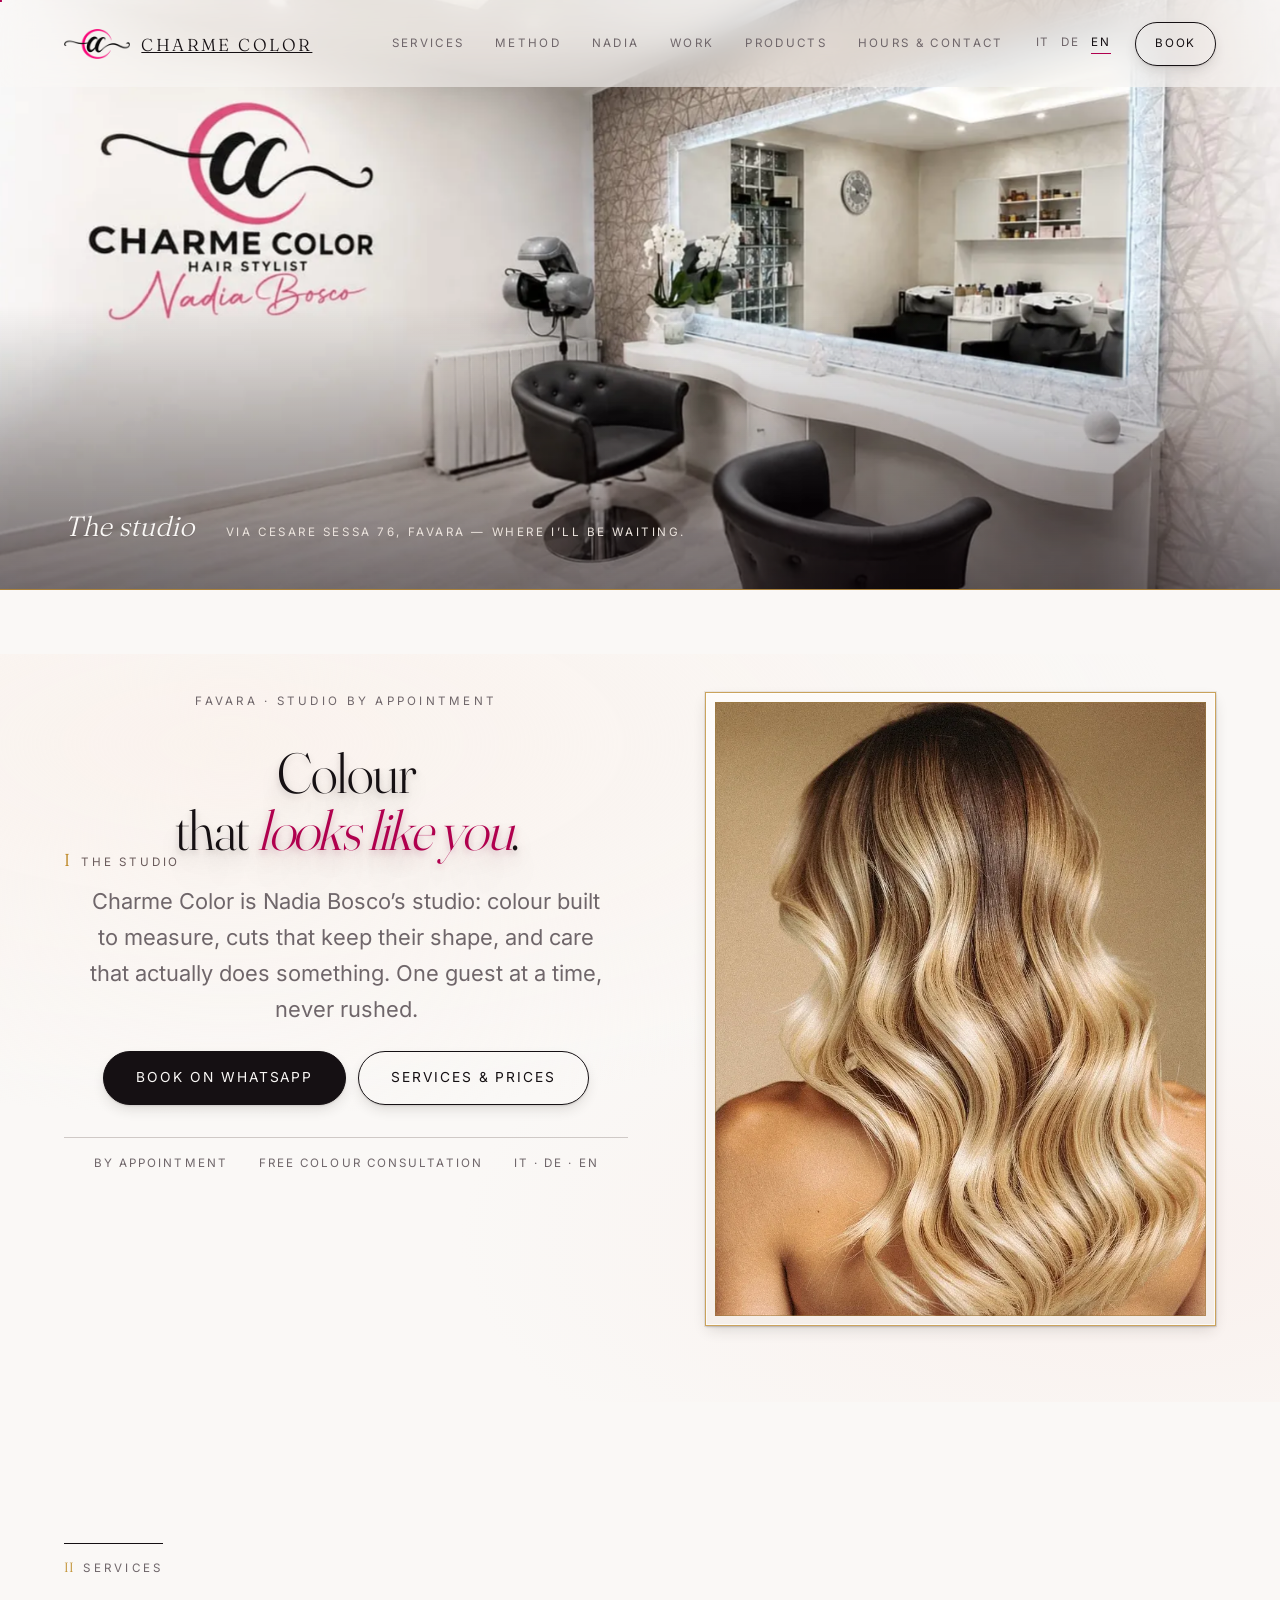
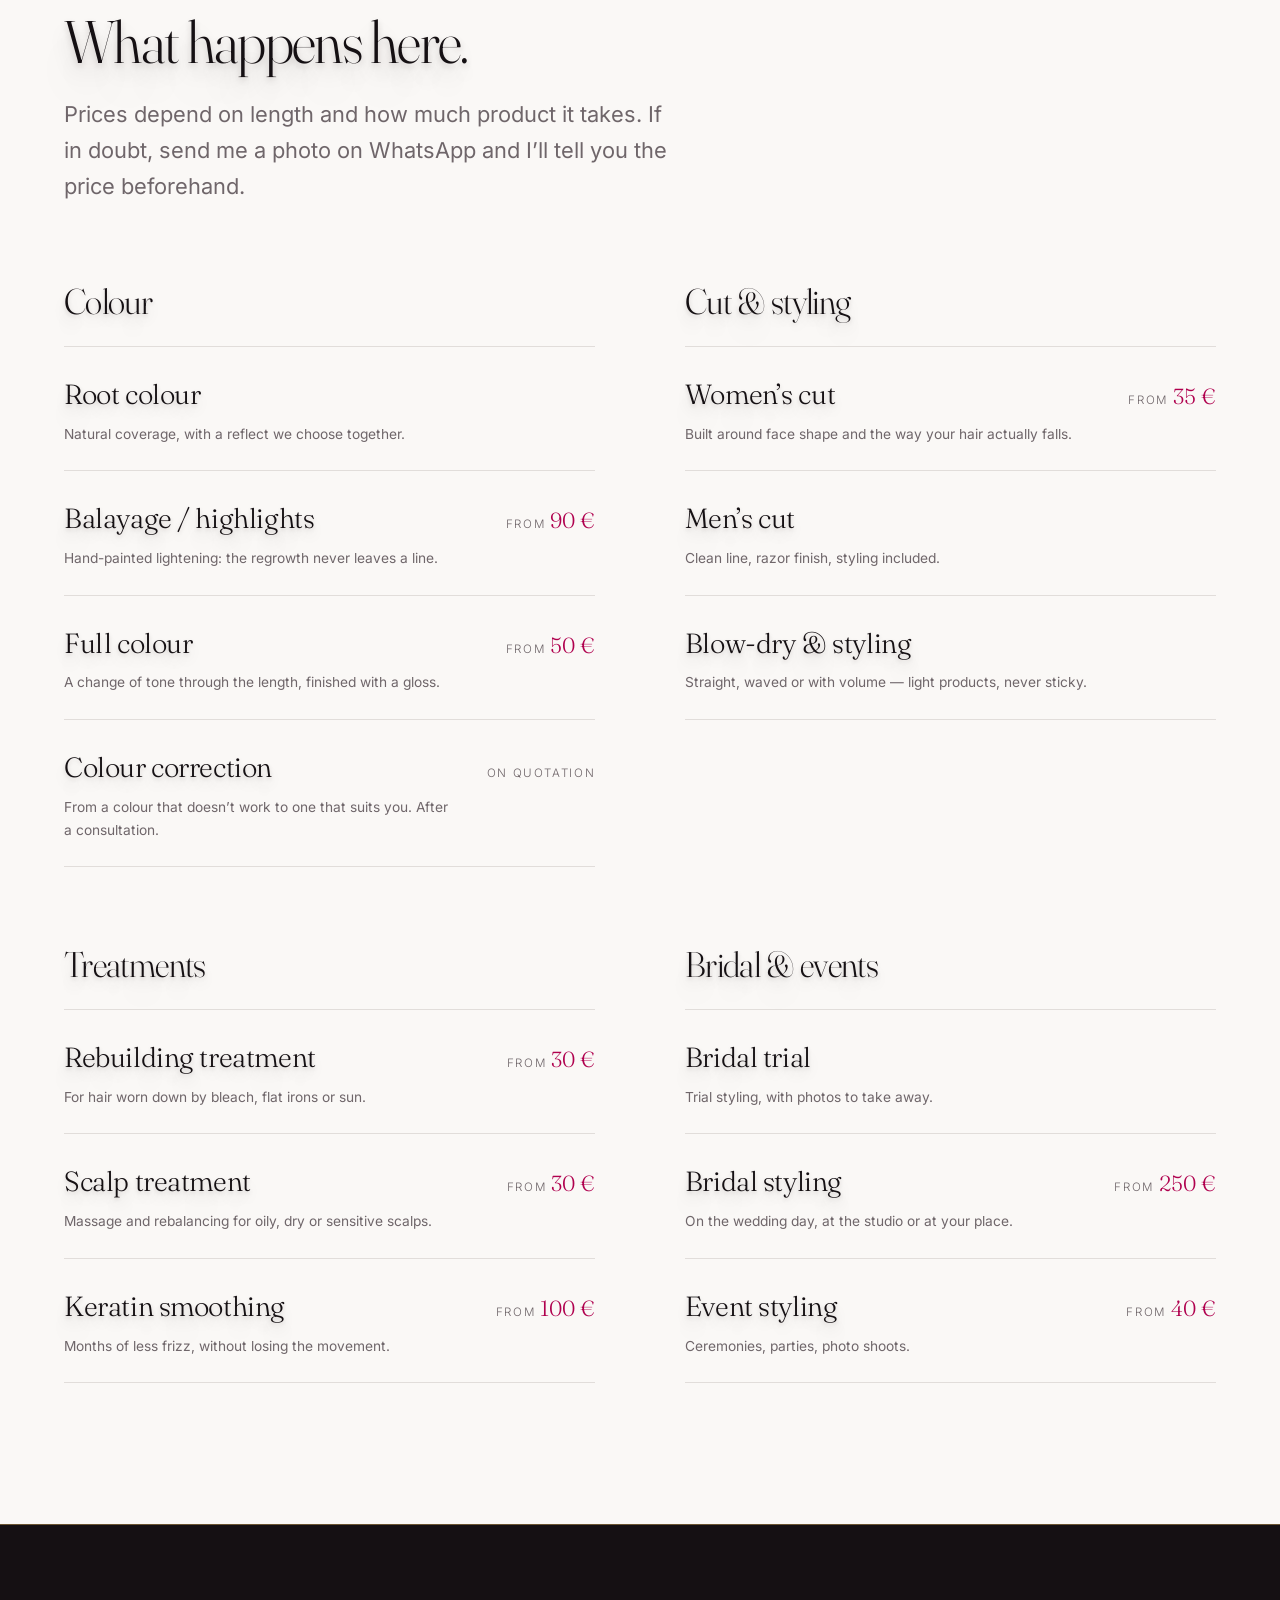
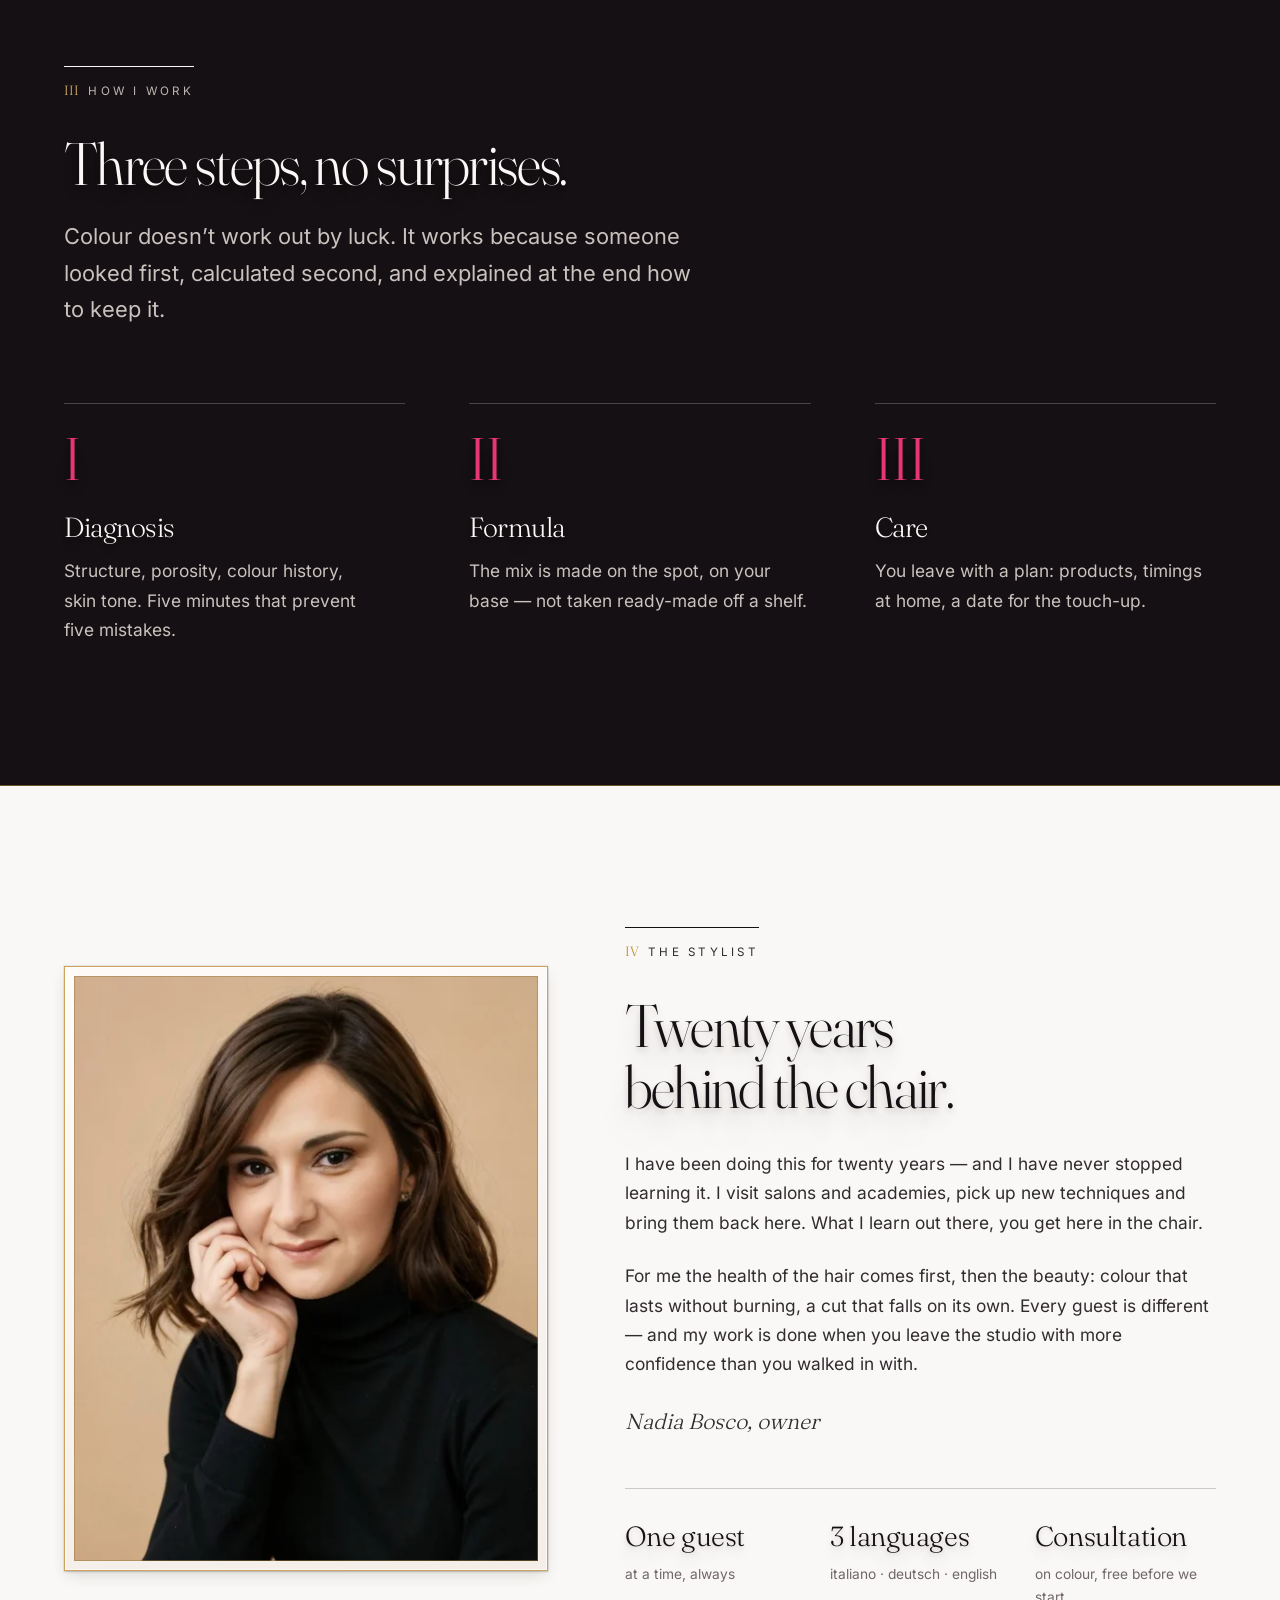
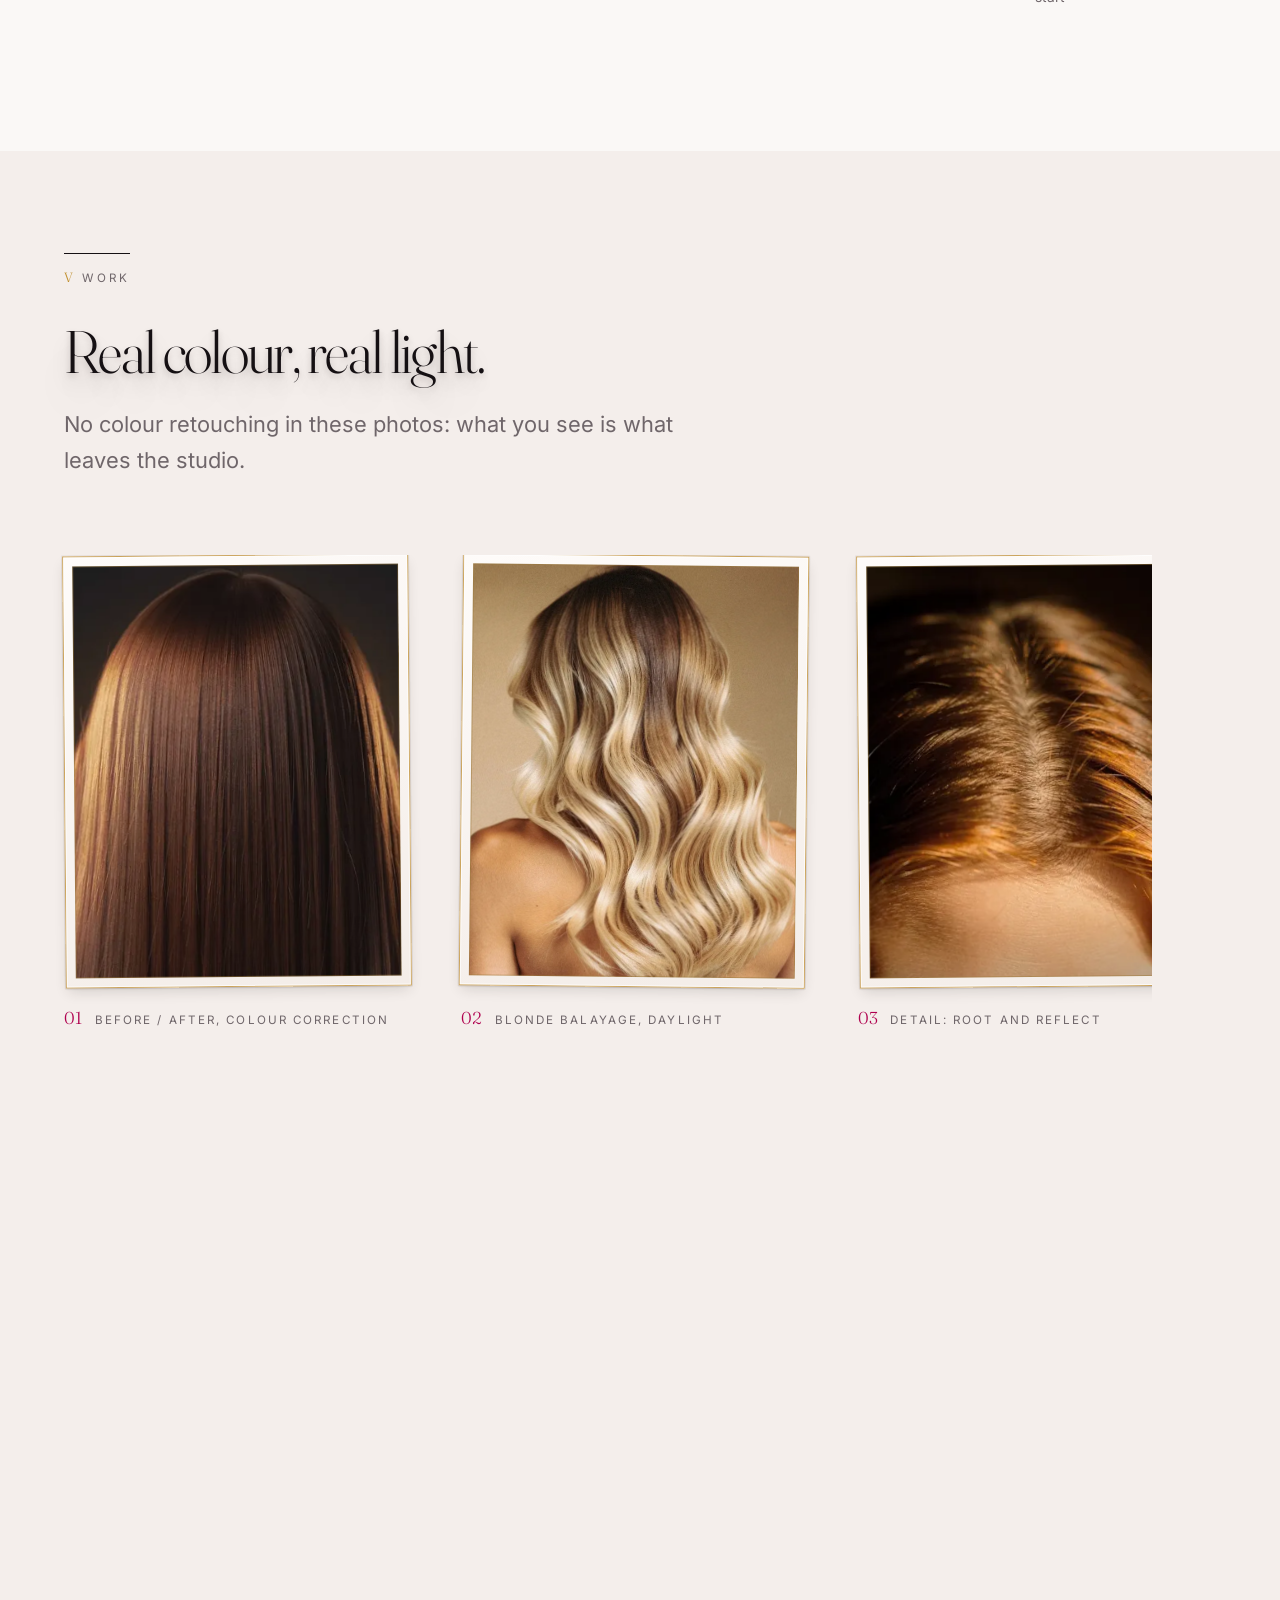
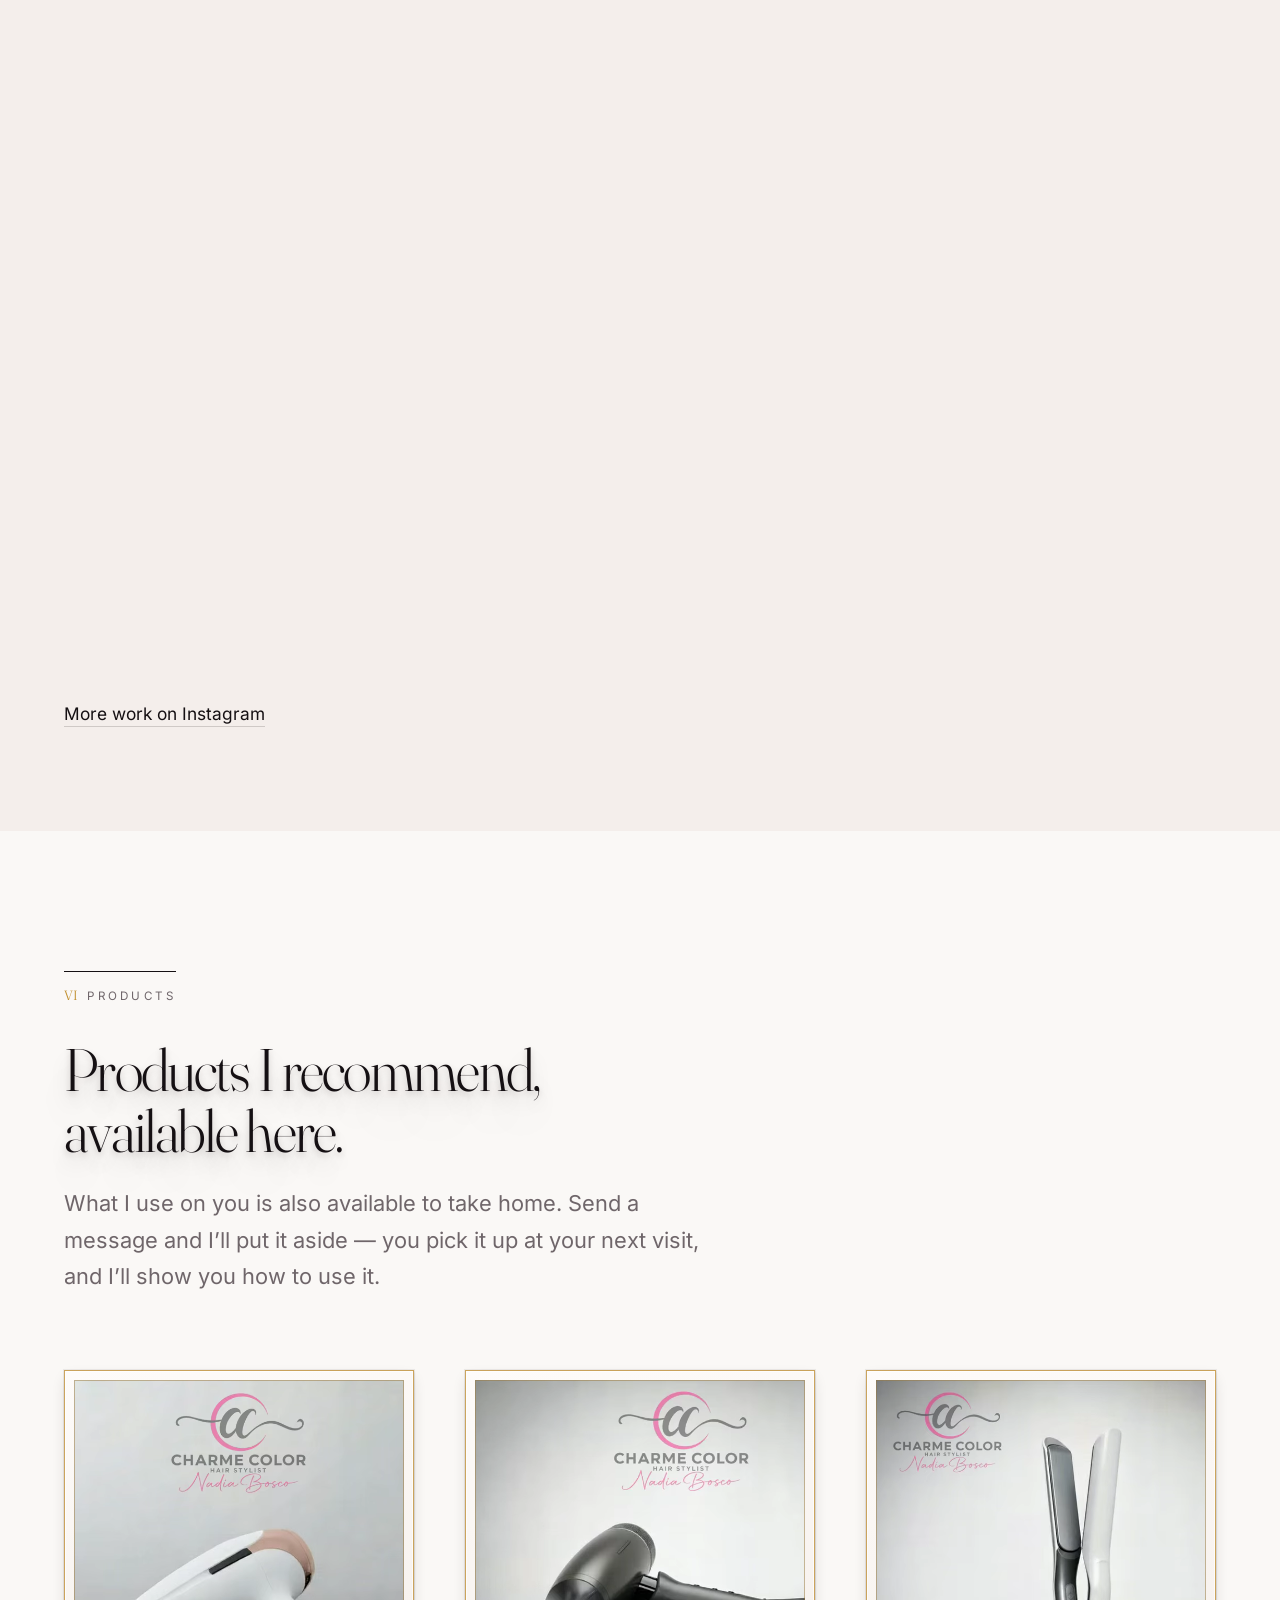
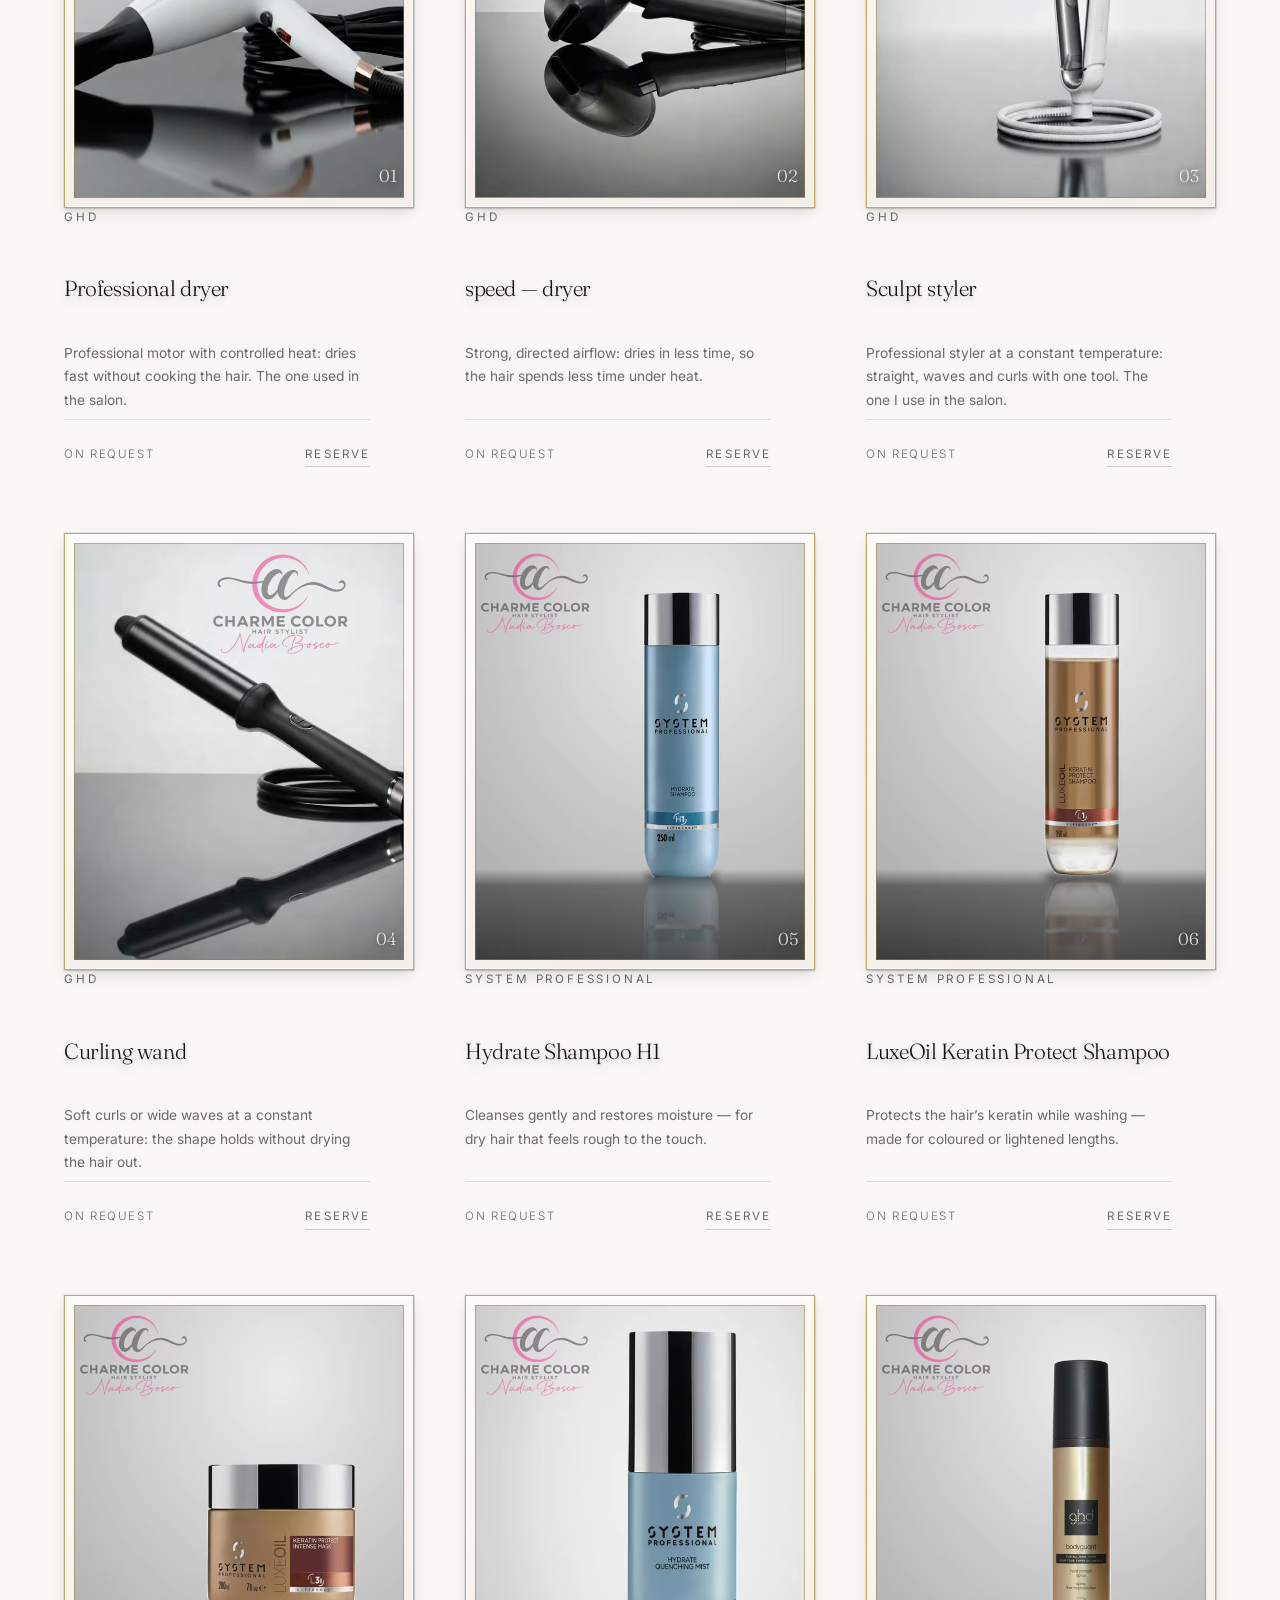
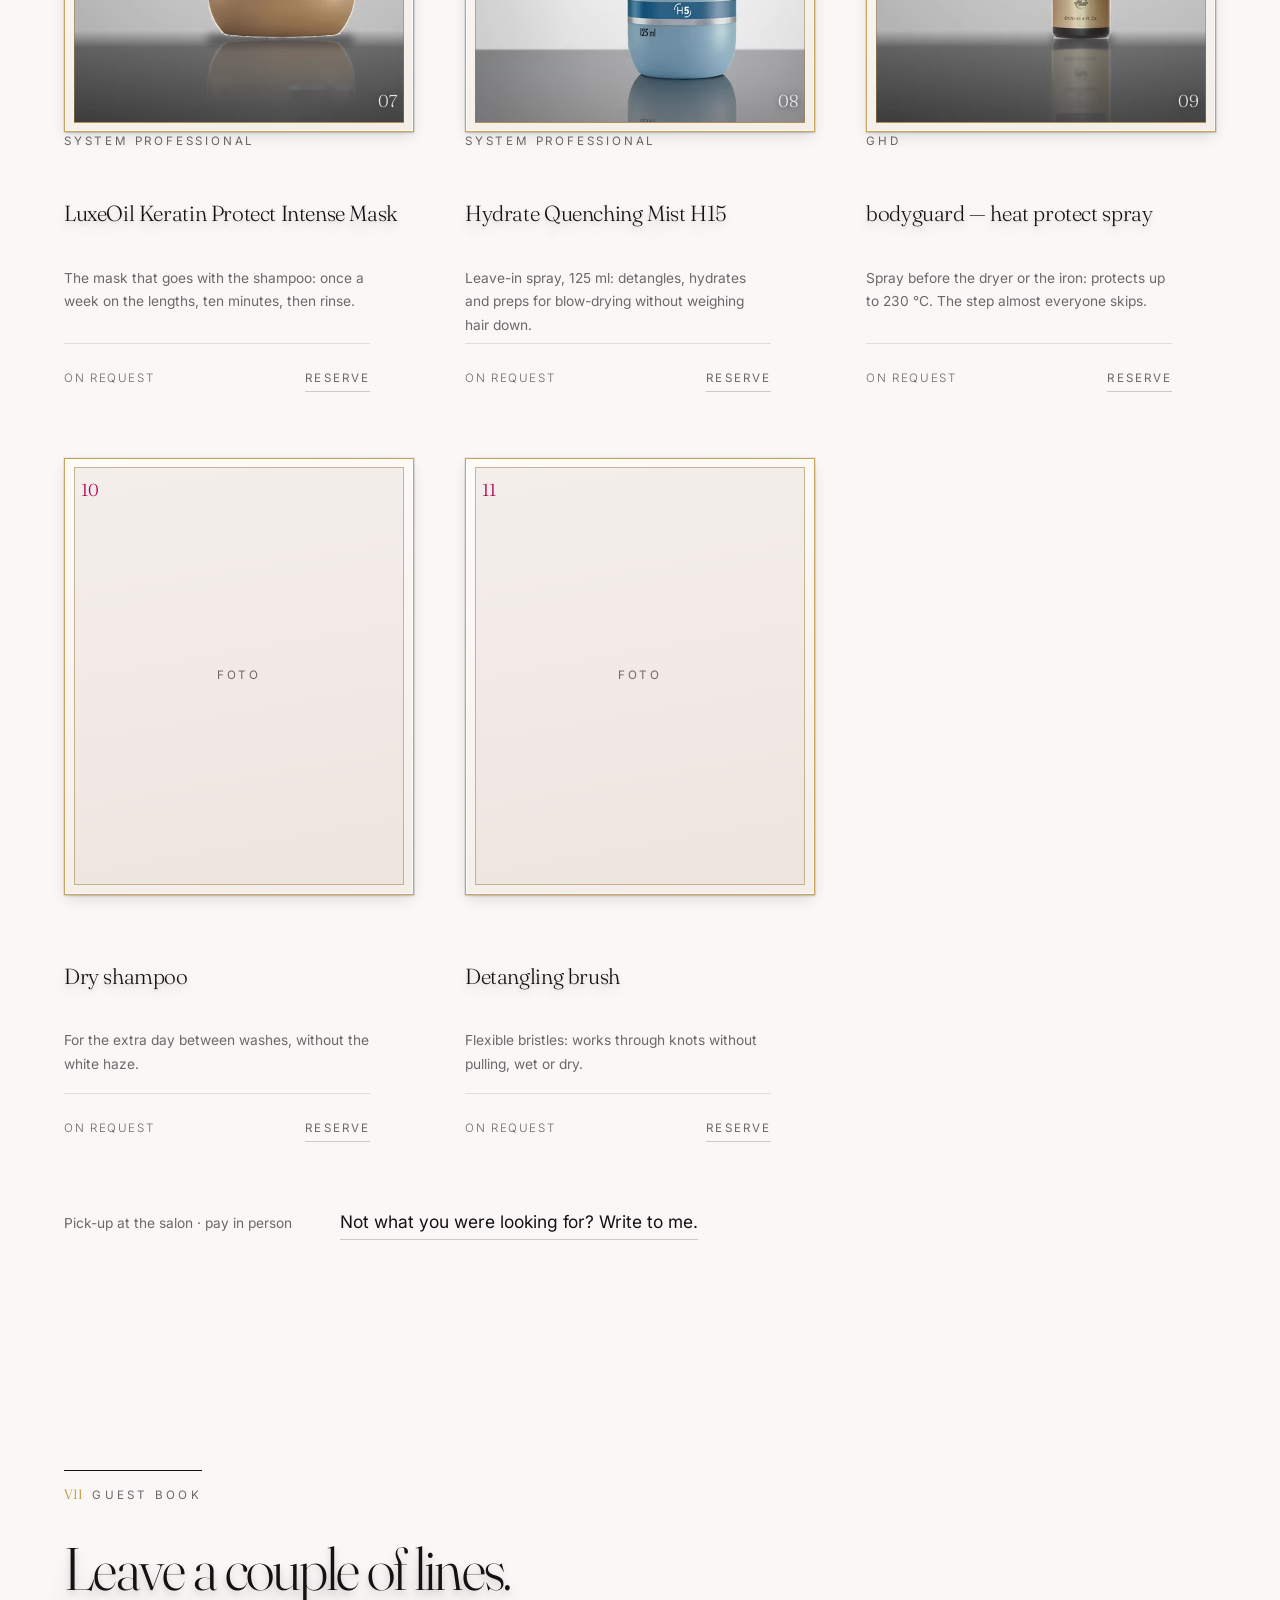
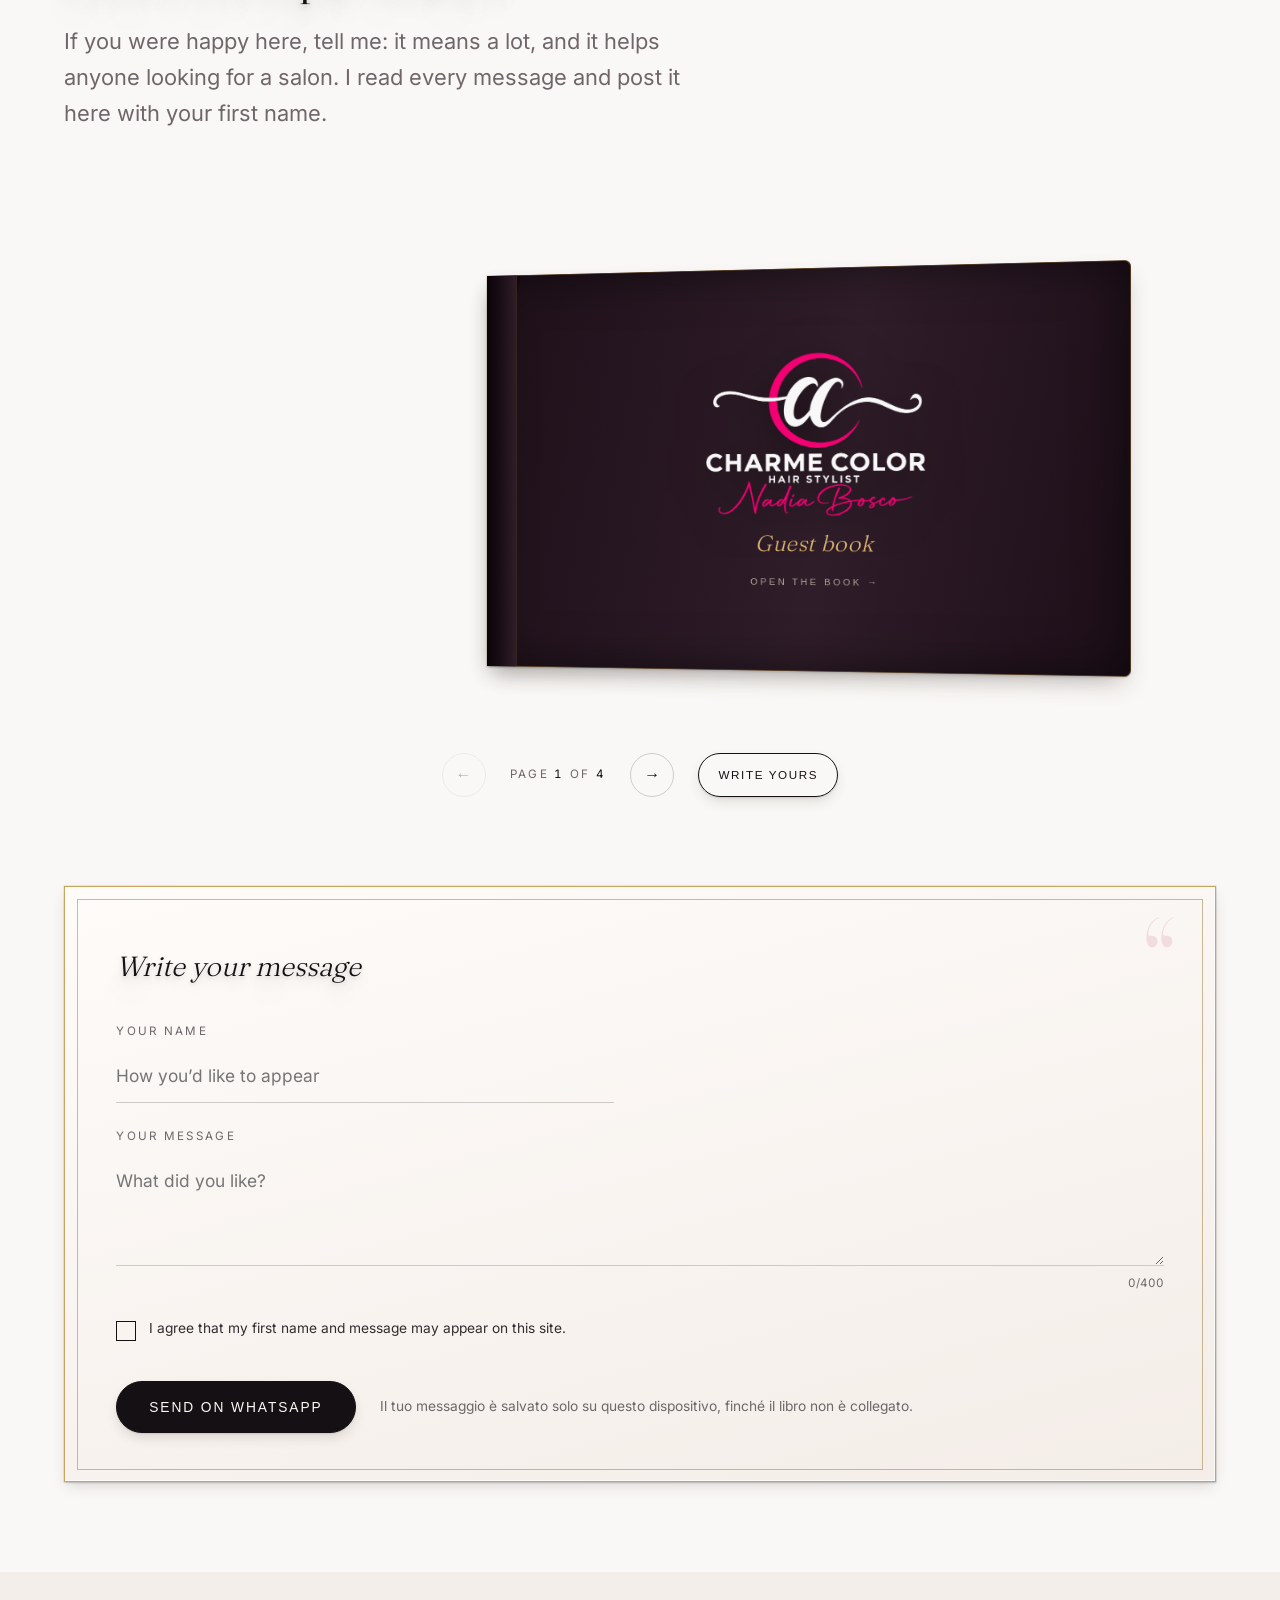
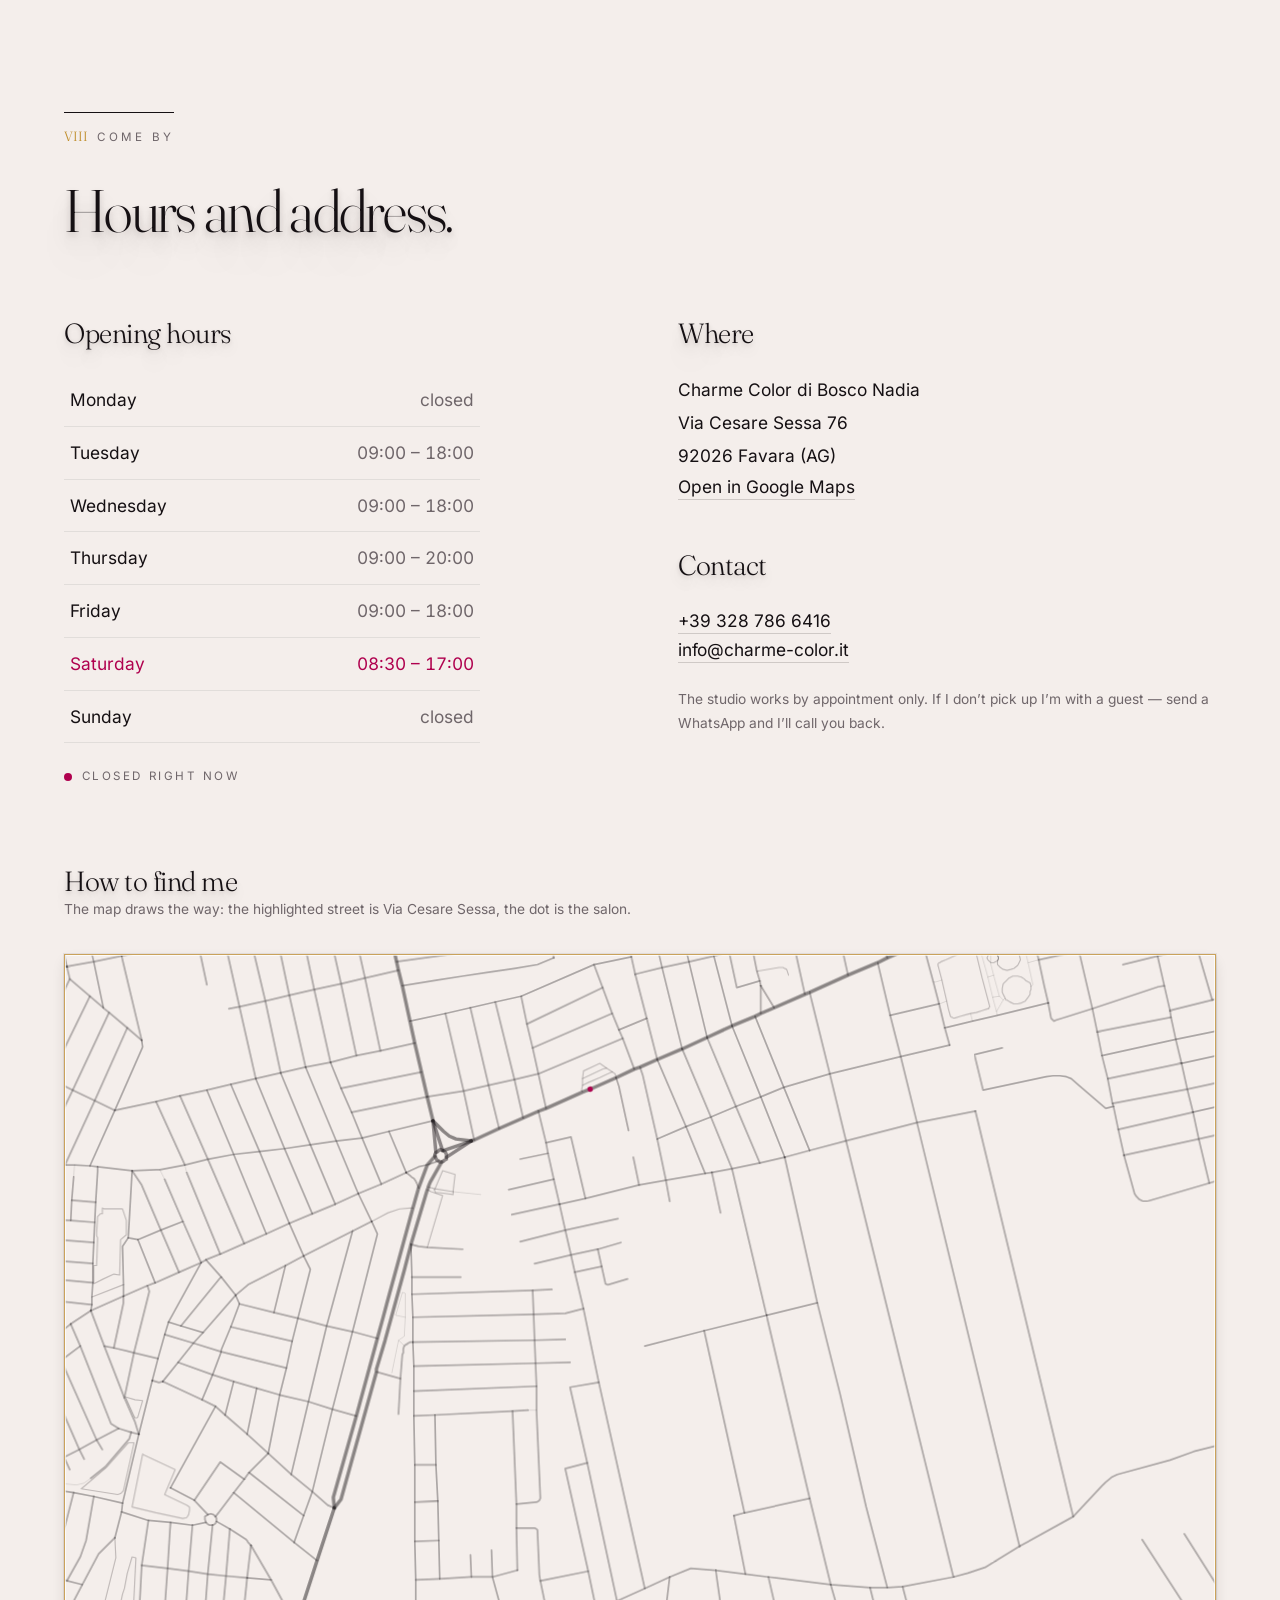
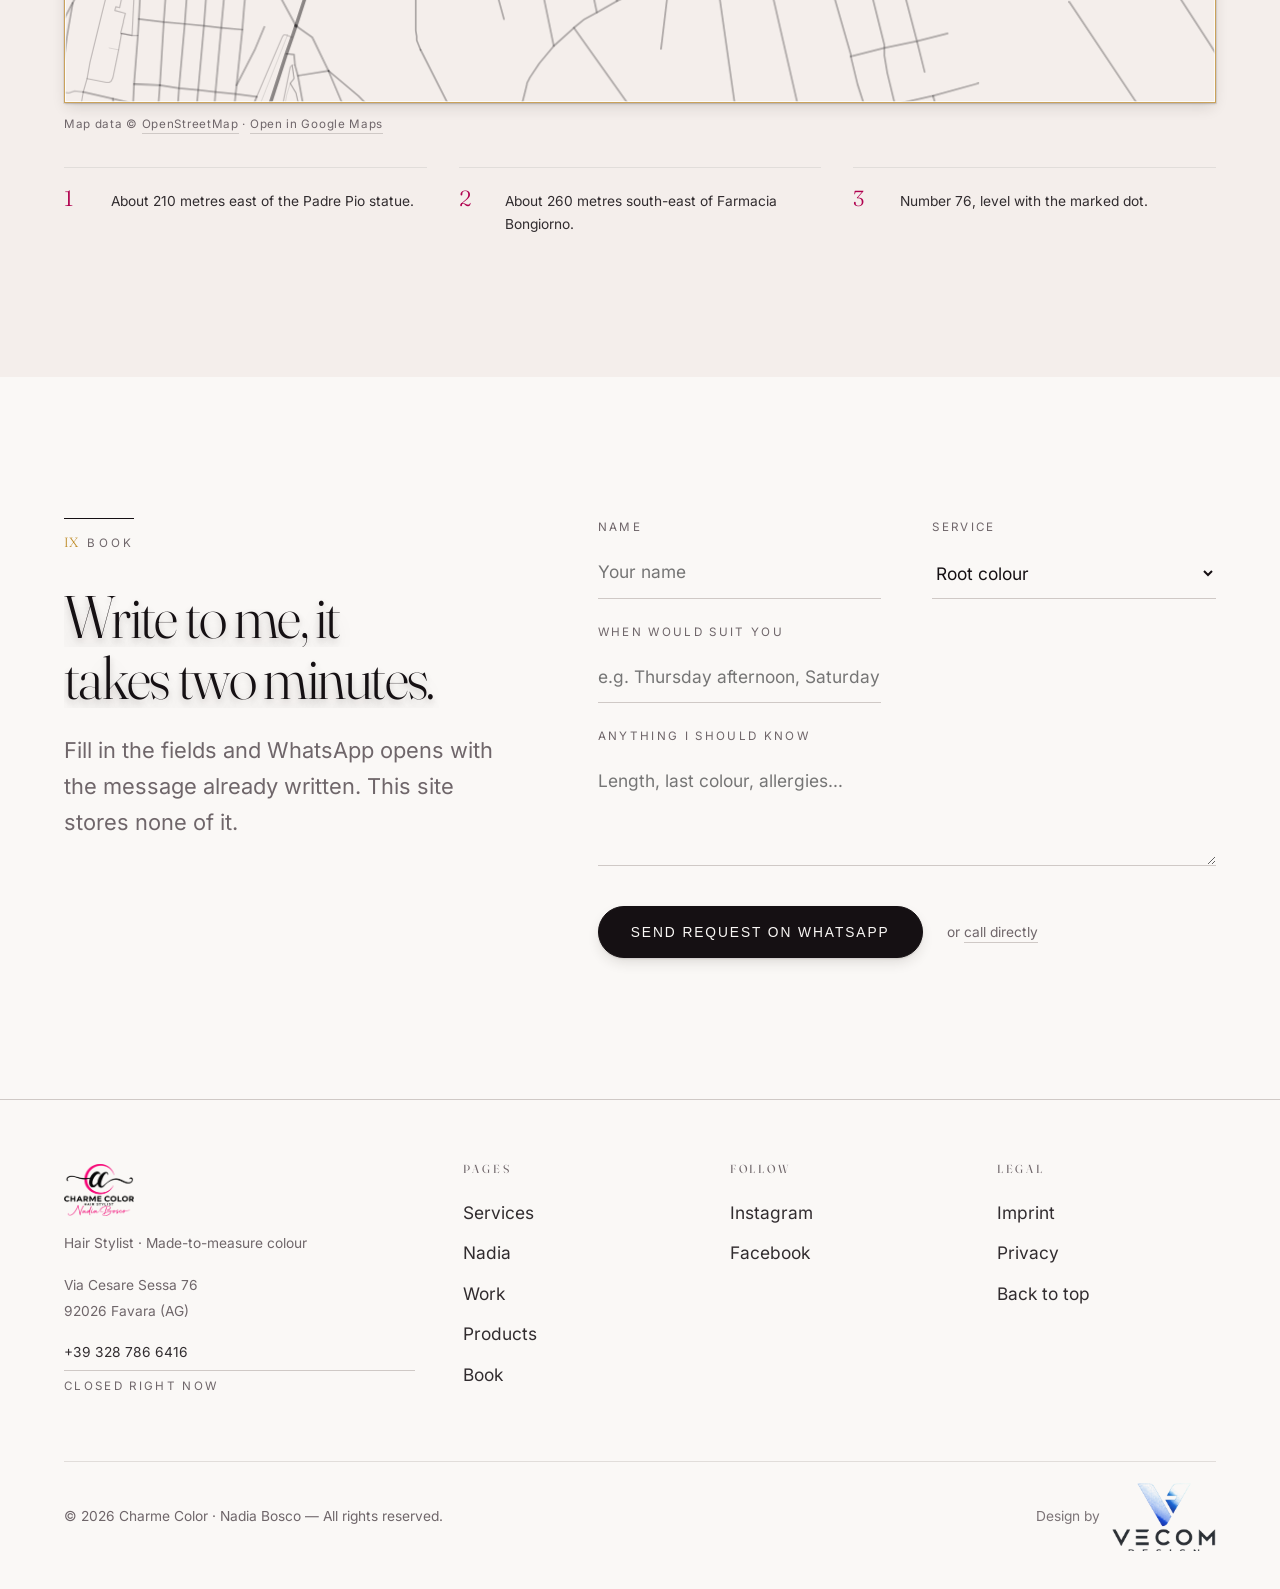
==== commit 31f4917b: "Gestaltungshinweis mit Vecom-Design-Logo in der Fusszeile, verlinkt" ====
--- a/index.html
+++ b/index.html
@@ -39,9 +39,9 @@
 <link rel="preload" as="image" href="assets/img/work-1.webp"
       imagesrcset="assets/img/work-1-sm.webp 500w, assets/img/work-1.webp 800w"
       imagesizes="(max-width:56rem) 92vw, 42vw" fetchpriority="high">
-<link rel="stylesheet" href="assets/css/fonts.css?v=202609062237">
-<link rel="stylesheet" href="assets/css/schatten.css?v=202609062237">
-<link rel="stylesheet" href="assets/css/style.css?v=202609062237">
+<link rel="stylesheet" href="assets/css/fonts.css?v=202609062307">
+<link rel="stylesheet" href="assets/css/schatten.css?v=202609062307">
+<link rel="stylesheet" href="assets/css/style.css?v=202609062307">
 </head>
 
 <body>
@@ -327,7 +327,7 @@
     <p class="lead" data-i18n="shop.lead">I prodotti che trovi qui sono gli stessi che uso in studio. Li riservi con un messaggio e li ritiri al salone — così ti spiego anche come usarli.</p>
   </header>
 
-  <!-- Die Karten baut app.js aus assets/js/produkte.js?v=202609062237 -->
+  <!-- Die Karten baut app.js aus assets/js/produkte.js?v=202609062307 -->
   <div class="prods js-prods"></div>
 
   <p class="prods__foot reveal">
@@ -378,7 +378,7 @@
         </div>
         <span class="book3d__gutter" aria-hidden="true"></span>
         <span class="book3d__deckelschatten" aria-hidden="true"></span>
-        <div class="book3d__leaf" id="gb-leaf" aria-hidden="true"><span class="book3d__leaf__f"></span><span class="book3d__leaf__b"></span></div>
+        <div class="book3d__leaf" id="gb-leaf" aria-hidden="true"></div>
       </div>
     </div>
 
@@ -589,19 +589,30 @@
       <a href="#top" data-i18n="footer.back">Torna su</a>
     </div>
   </div>
-  <p class="foot__bar micro">© <span class="js-year"></span> Charme Color · Nadia Bosco — <span data-i18n="footer.rights">Tutti i diritti riservati.</span></p>
+  <div class="foot__bar">
+    <p class="micro">© <span class="js-year"></span> Charme Color · Nadia Bosco — <span data-i18n="footer.rights">Tutti i diritti riservati.</span></p>
+    <!-- Gestaltung: dezent gehalten, damit die Marke des Salons führt.
+         Erst beim Überfahren kommt die Farbe. -->
+    <a class="foot__by" href="https://www.vecom-design.it" target="_blank" rel="noopener noreferrer">
+      <span class="micro" data-i18n="footer.by">Design by</span>
+      <picture>
+        <source srcset="assets/img/vecom-300.webp" type="image/webp">
+        <img src="assets/img/vecom-300.png" alt="Vecom Design" width="300" height="196" loading="lazy" decoding="async">
+      </picture>
+    </a>
+  </div>
 </footer>
 
-<script src="assets/js/config.js?v=202609062237"></script>
-<script src="assets/js/i18n.js?v=202609062237"></script>
-<script src="assets/js/produkte.js?v=202609062237"></script>
-<script src="assets/js/preise.js?v=202609062237"></script>
-<script src="assets/js/gaestebuch.js?v=202609062237"></script>
-<script src="assets/js/app.js?v=202609062237"></script>
-<script src="assets/js/vendor/gsap.min.js?v=202609062237" defer></script>
-<script src="assets/js/vendor/ScrollTrigger.min.js?v=202609062237" defer></script>
-<script src="assets/js/vendor/SplitText.min.js?v=202609062237" defer></script>
-<script src="assets/js/weave.js?v=202609062237" defer></script>
-<script src="assets/js/motion.js?v=202609062237" defer></script>
+<script src="assets/js/config.js?v=202609062307"></script>
+<script src="assets/js/i18n.js?v=202609062307"></script>
+<script src="assets/js/produkte.js?v=202609062307"></script>
+<script src="assets/js/preise.js?v=202609062307"></script>
+<script src="assets/js/gaestebuch.js?v=202609062307"></script>
+<script src="assets/js/app.js?v=202609062307"></script>
+<script src="assets/js/vendor/gsap.min.js?v=202609062307" defer></script>
+<script src="assets/js/vendor/ScrollTrigger.min.js?v=202609062307" defer></script>
+<script src="assets/js/vendor/SplitText.min.js?v=202609062307" defer></script>
+<script src="assets/js/weave.js?v=202609062307" defer></script>
+<script src="assets/js/motion.js?v=202609062307" defer></script>
 </body>
 </html>
--- a/assets/css/style.css
+++ b/assets/css/style.css
@@ -365,6 +365,7 @@
 /* --- Kapitelanzeige: wo bin ich gerade. Unten links, klein, ruhig. --- */
 /* Bei flachen Fenstern überlagert die Anzeige den Inhalt — dann lieber weg. */
 @media (max-height:44rem){ .chapter{ display:none !important } }
+.chapter.is-weg{ opacity:0; pointer-events:none; transition:opacity .4s var(--ease) }
 .chapter{
   position:fixed; left:var(--gutter); bottom:1.6rem; z-index:95;
   display:flex; align-items:baseline; gap:.7rem; pointer-events:none;
@@ -378,6 +379,7 @@
 .chapter__t{ display:block }
 @media (max-width:56rem){ /* Bei flachen Fenstern überlagert die Anzeige den Inhalt — dann lieber weg. */
 @media (max-height:44rem){ .chapter{ display:none !important } }
+.chapter.is-weg{ opacity:0; pointer-events:none; transition:opacity .4s var(--ease) }
 .chapter{ display:none } }
 
 /* --- Hero: die Überschrift bekommt die halbe Seite --- */
@@ -495,9 +497,13 @@
      <picture> die Höhe, der Rahmen wächst mit dem Text. */
   .salone__frame{ height:auto; overflow:visible }
   .salone__frame picture{
-    display:block; height:clamp(14rem, 58vw, 20rem); overflow:hidden;
+    display:block; width:100%; max-width:100%;
+    height:clamp(14rem, 58vw, 20rem); overflow:hidden;
   }
-  .salone__frame img{ height:100%; object-position:64% 46% }
+  /* width ausdrücklich, sonst rechnet der Browser die Breite aus der Höhe
+     und dem Seitenverhältnis — gemessen 427 px bei 390 px Fenster, und die
+     ganze Seite wurde herausgezoomt. */
+  .salone__frame img{ width:100%; height:100%; object-fit:cover; object-position:64% 46% }
   .salone__frame::after{ display:none }
   .salone__cap{
     position:static; padding:var(--sp-4) var(--gutter) 0;
@@ -962,34 +968,51 @@
   transform-origin:left center; transform-style:preserve-3d;
   opacity:0; pointer-events:none;
 }
-.book3d__leaf span{
-  position:absolute; inset:0; backface-visibility:hidden;
-  /* Die freie Kante rundet sich mit der Biegung — eine harte Ecke verrät
-     sofort, dass da kein Papier liegt. */
-  border-radius:2px var(--rund,0) var(--rund,0) 2px;
-  background:
-    /* Lichtschein, der mit der Wölbung über das Blatt wandert */
-    linear-gradient(100deg,
-      transparent calc(28% - var(--bauch,0) * 18%),
-      oklch(100% 0 0 / calc(var(--bauch,0) * .55)) calc(46% - var(--bauch,0) * 10%),
-      transparent calc(66% - var(--bauch,0) * 6%)),
-    linear-gradient(175deg, oklch(99% .004 60), oklch(95% .01 60));
-  box-shadow:
-    inset 14px 0 30px -22px oklch(24% .02 40 / .9),
-    /* die Rundung selbst: dunkler zum Bund hin, je stärker der Bauch */
-    inset calc(var(--bauch,0) * 40px) 0 calc(var(--bauch,0) * 60px) -30px oklch(24% .02 40 / .55);
-}
-/* Der Schatten, den das aufgestellte Blatt auf die Seite darunter wirft */
-.book3d__leafshadow{
-  position:absolute; left:50%; top:0; width:50%; height:100%; z-index:3;
-  transform-origin:left center; opacity:0; pointer-events:none;
-  background:linear-gradient(90deg, oklch(18% .02 340 / .5), transparent 78%);
-}
-/* Während des Ziehens keine Textauswahl und kein Bildziehen */
+/* Ein Segment der Blattkette: hängt am vorherigen, dreht um seine linke
+   Kante und trägt seinen Teil des Papiers. Zusammen ergeben sie die
+   Krümmung — ein Blatt aus einem Stück kann sich nur neigen. */
+.leafseg{
+  /* Exakt aneinander: Bei Überlappung liegen zwei Schattierungen
+     übereinander, und genau dort zeichnet sich eine Kante ab. Die halbe
+     Pixelbreite gleicht das Antialiasing aus. */
+  position:absolute; top:0; left:100%; width:calc(100% + .5px); height:100%;
+  transform-origin:left center; transform-style:preserve-3d;
+  will-change:transform;
+}
+/* Das erste Segment sitzt am Bund, nicht daneben */
+.book3d__leaf > .leafseg{ left:0; width:11.15% }
+.leafseg__f{
+  position:absolute; inset:0;
+  background:linear-gradient(175deg, oklch(99% .004 60), oklch(95% .01 60));
+}
+/* Die Schattierung der Biegung: läuft innerhalb jedes Segments von einem
+   Randwert zum nächsten, dadurch gehen die Segmente ineinander über. */
+.leafseg__f::after{
+  content:''; position:absolute; inset:0;
+  background:linear-gradient(90deg,
+    oklch(22% .02 340 / var(--d1,0)), oklch(22% .02 340 / var(--d2,0)));
+}
+/* Der Bruch zwischen zwei Segmenten bleibt unsichtbar, die Schattierung
+   entsteht über die Helligkeit. Nur das äußerste Segment bekommt die
+   gerundete Kante. */
+/* Nur das äußerste Segment trägt Rundung und Schattenkante — es ist das
+   einzige, dessen rechte Seite wirklich eine Blattkante ist. */
+.leafseg:not(:has(.leafseg)) .leafseg__f{
+  border-radius:0 var(--rund,0) var(--rund,0) 0;
+  box-shadow:3px 0 12px -7px oklch(24% .02 40 / .55);
+}
+.book3d__leaf > .leafseg > .leafseg__f{
+  box-shadow:inset 14px 0 30px -22px oklch(24% .02 40 / .9);
+}
+.book3d__leaf{ will-change:transform; transform-style:preserve-3d }
+
+/* Quer wischen blättert, hoch wischen scrollt — dafür muss der Browser die
+   waagerechte Geste an uns durchlassen. Und beim Ziehen darf sich kein Text
+   markieren, sonst zieht man statt des Blattes eine blaue Auswahl auf. */
 .book3d{ touch-action:pan-y }
-.book3d__spread{ user-select:none; -webkit-user-select:none }
-.book3d__leaf__b{ transform:rotateY(180deg) }
-.book3d__leaf{ will-change:transform; transform-style:preserve-3d }
+.book3d, .book3d__spread, .book3d__page, .book3d__page *{
+  user-select:none; -webkit-user-select:none;
+}
 
 /* Einträge auf der Seite */
 .gb__item{ position:relative; padding-left:clamp(1.6rem,2.6vw,2.4rem) }
@@ -1244,10 +1267,25 @@
 }
 .foot a{ display:block; text-decoration:none; padding-block:.35rem; color:var(--ink-soft) }
 .foot a:hover{ color:var(--accent) }
+.foot__by{
+  display:inline-flex; align-items:center; gap:.7rem; text-decoration:none;
+  /* Leicht zurückgenommen, damit die Marke des Salons führt — aber
+     erkennbar: Es ist eine Signatur, kein Wasserzeichen. */
+  filter:none; opacity:.9;
+  transition:filter var(--d-ui) var(--ease), opacity var(--d-ui) var(--ease);
+}
+.foot__by:hover, .foot__by:focus-visible{ filter:none; opacity:1 }
+.foot__by img{ width:104px; height:auto; display:block }
+.foot__by .micro{ color:var(--mute); white-space:nowrap }
 .foot__bar{
   max-width:var(--container); margin:var(--sp-16) auto 0; padding-top:var(--sp-4);
   border-top:1px solid var(--line-soft);
-}
+  display:flex; flex-wrap:wrap; align-items:center;
+  justify-content:space-between; gap:var(--sp-4) var(--sp-8);
+}
+.foot__bar > p{ margin:0 }
+/* Höhere Spezifität, weil die Fußzeilen-Links weiter oben auf block stehen */
+.foot .foot__by{ display:inline-flex; align-items:center; gap:.75rem }
 @media (min-width:56rem){ .foot__grid{ grid-template-columns:1.6fr 1fr 1fr 1fr } }
 
 /* --- Rechtliche Seite --- */
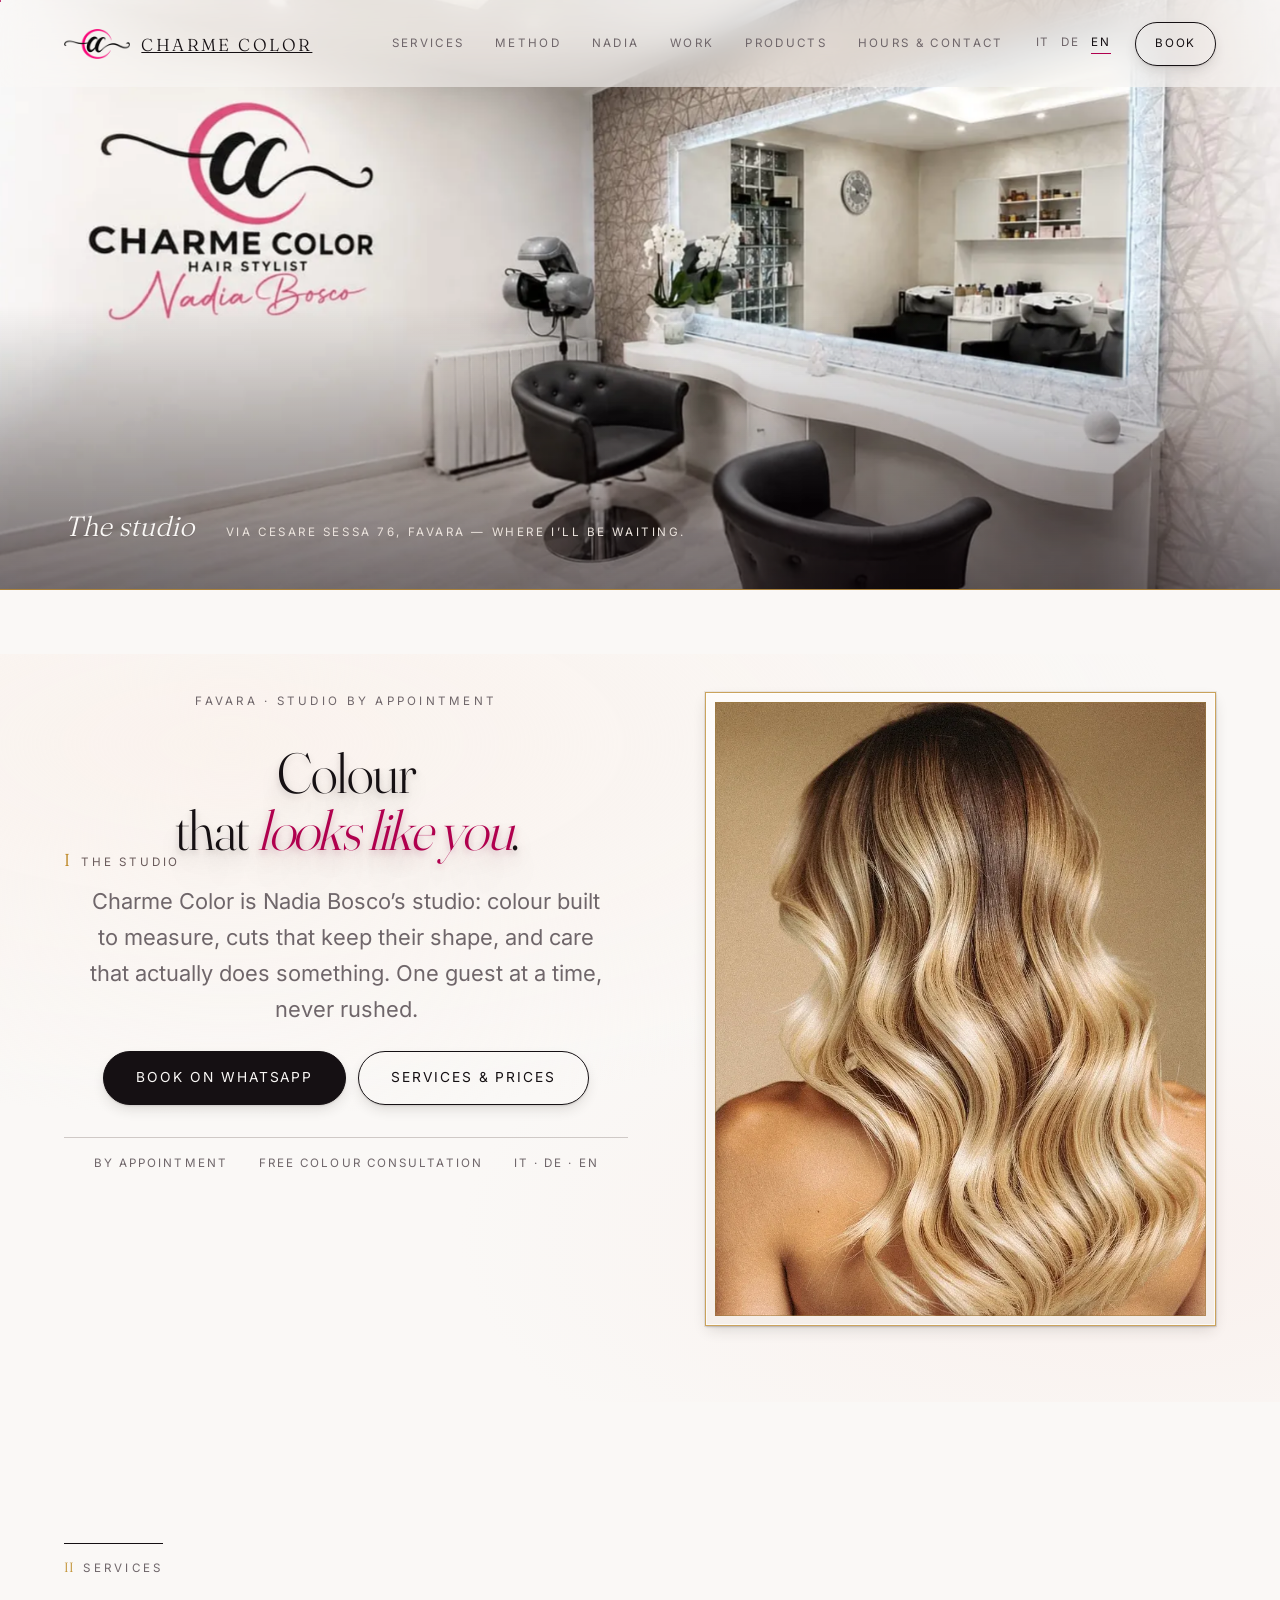
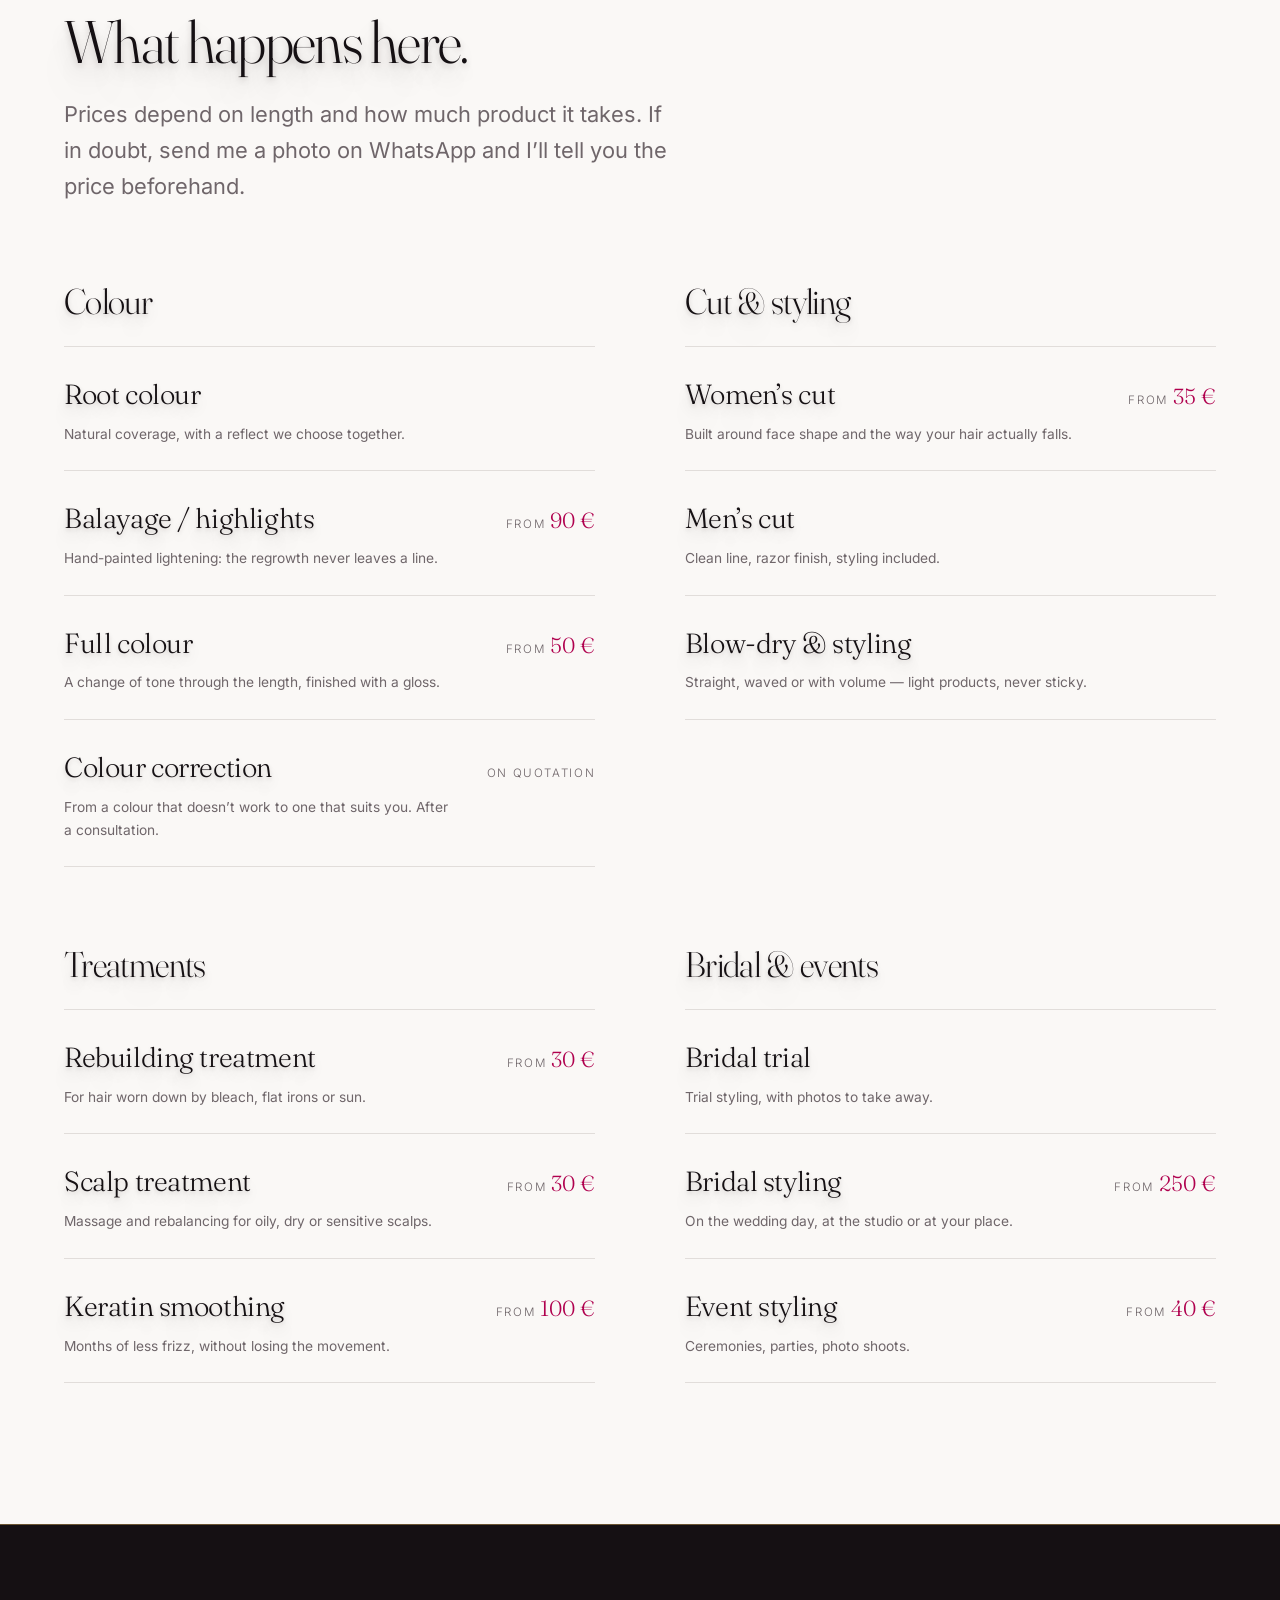
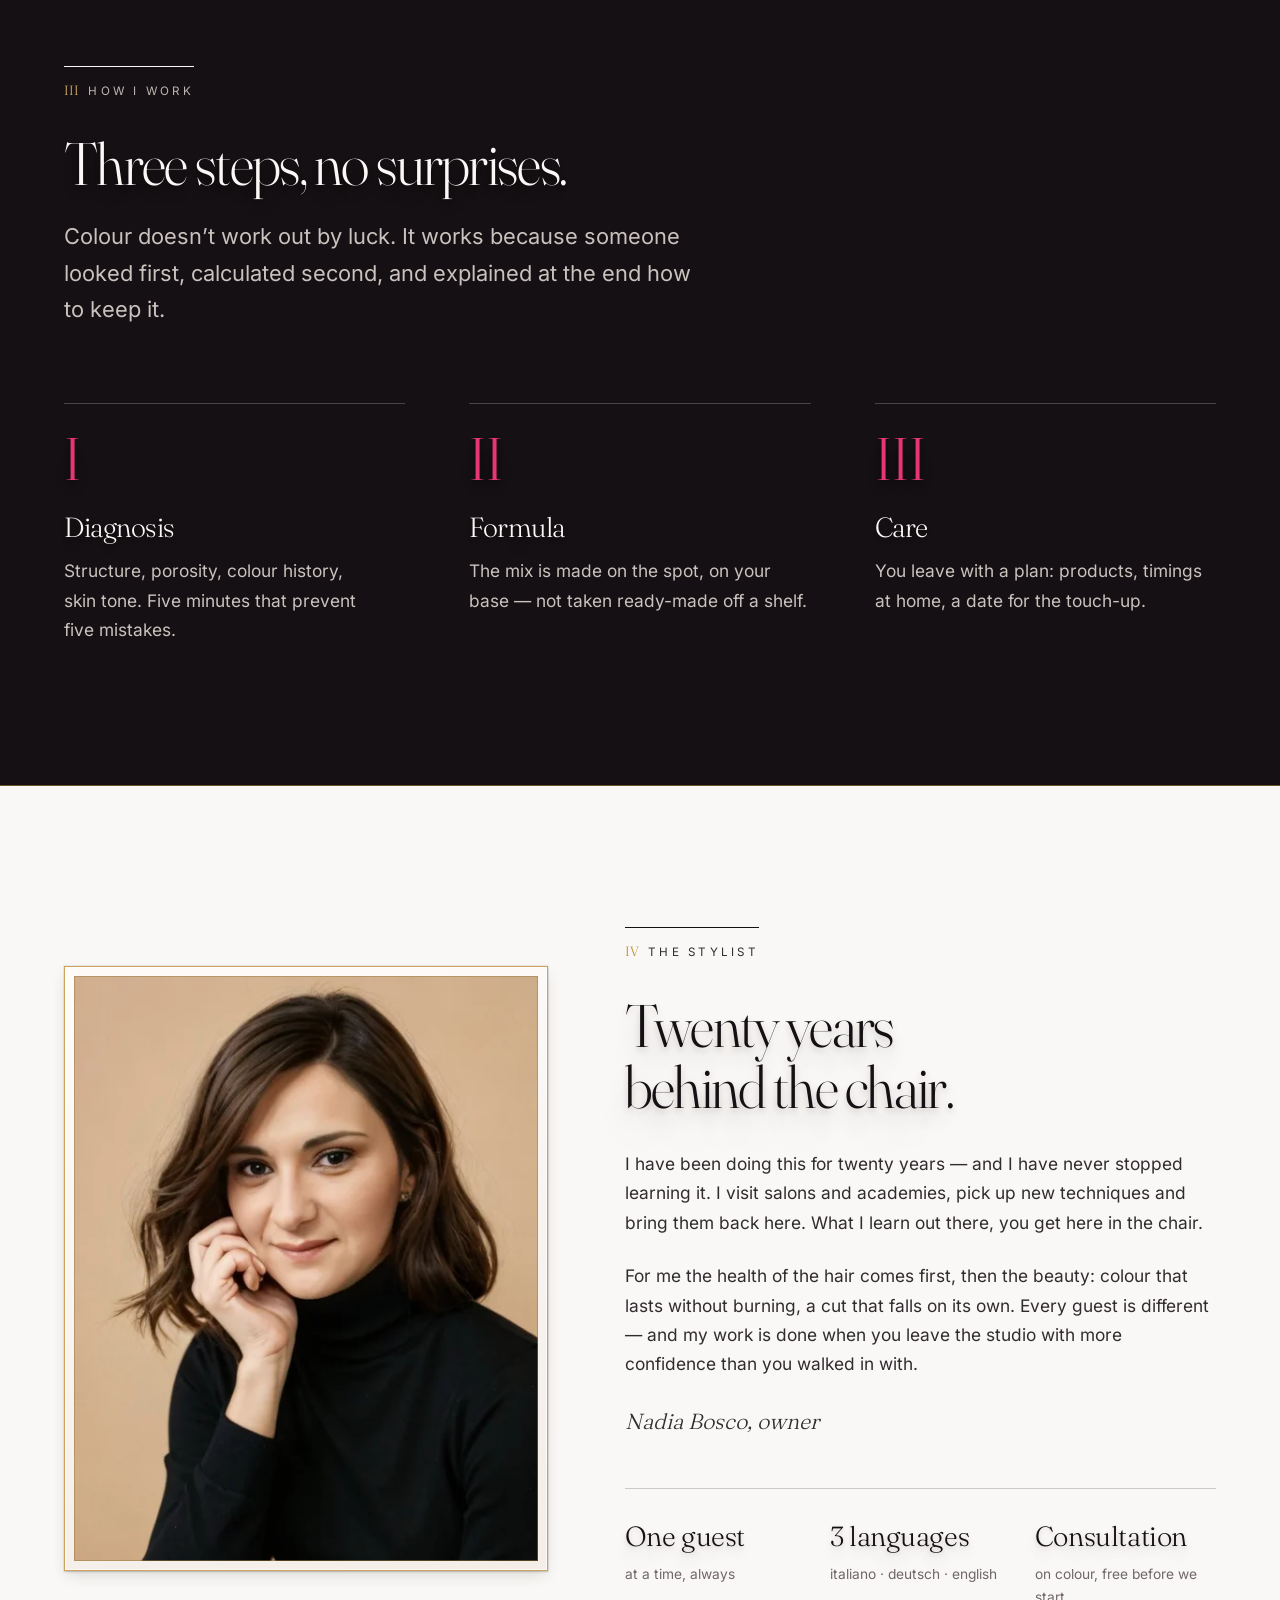
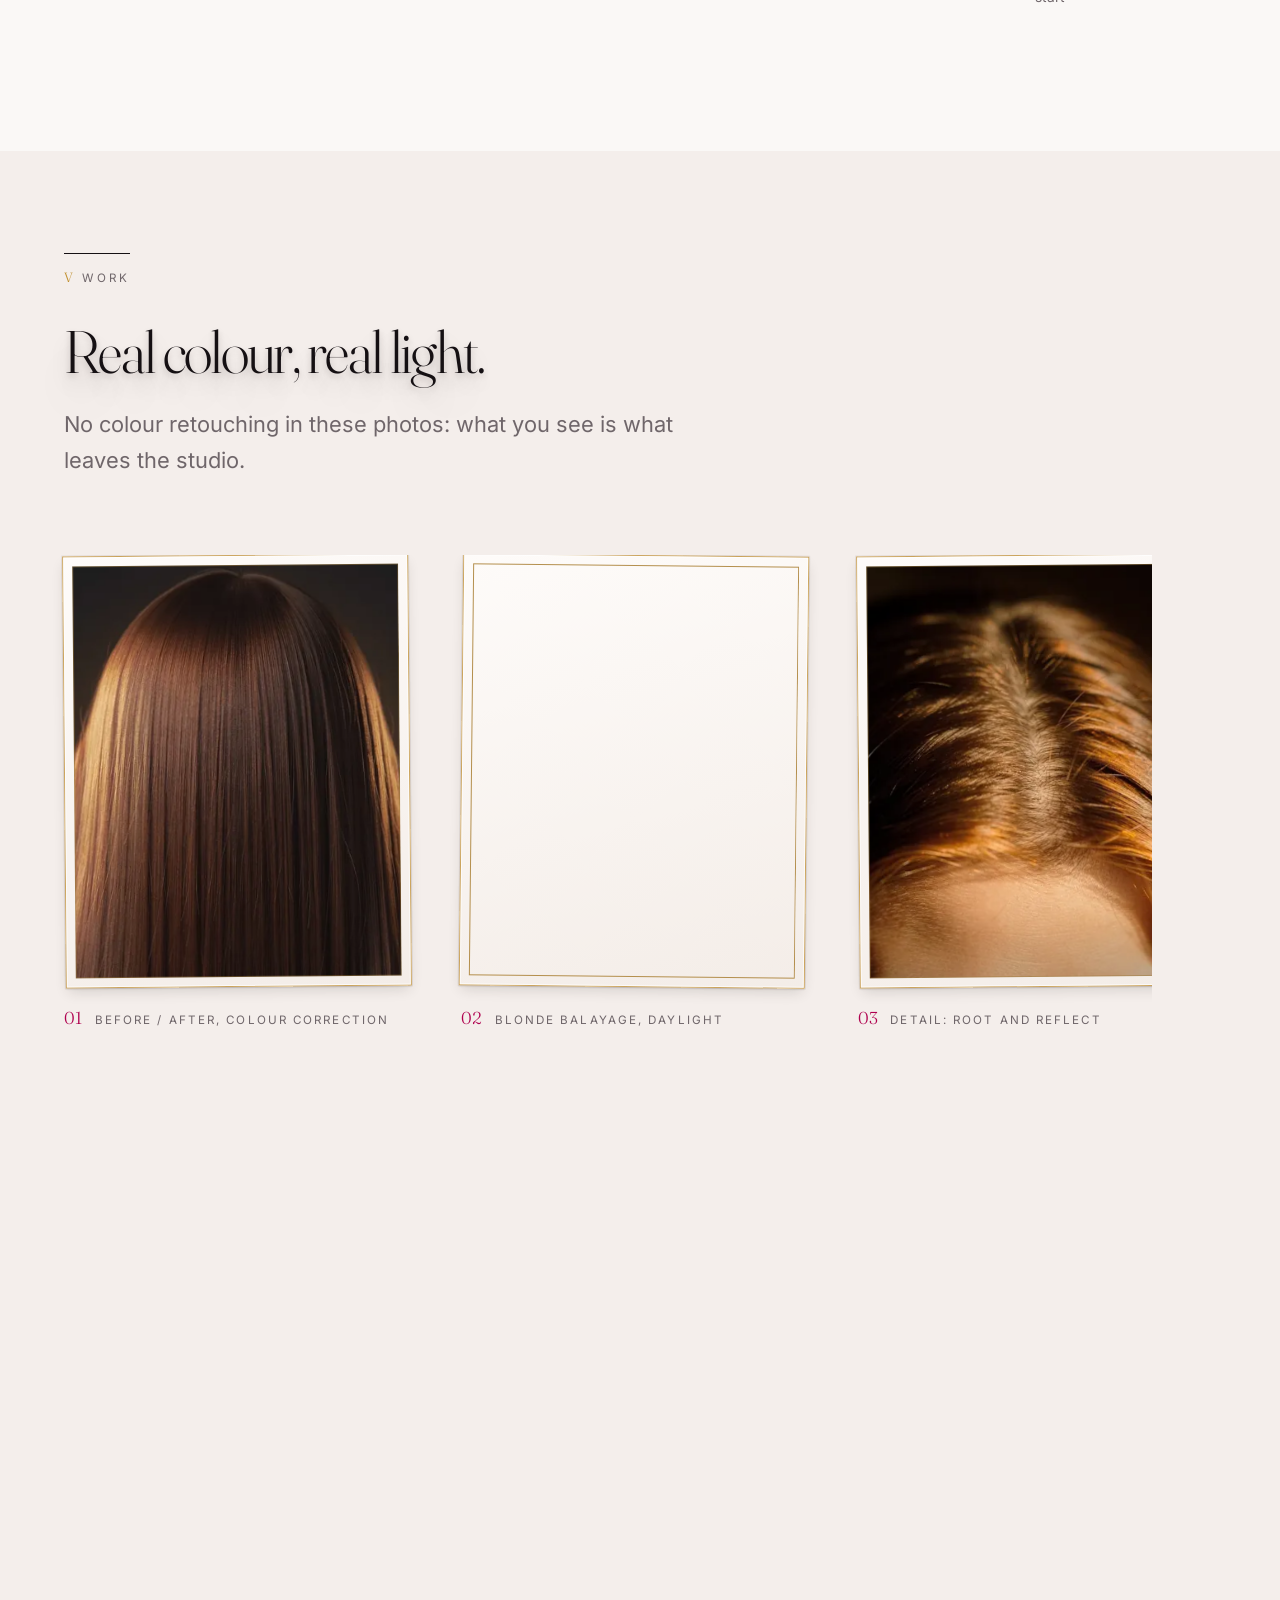
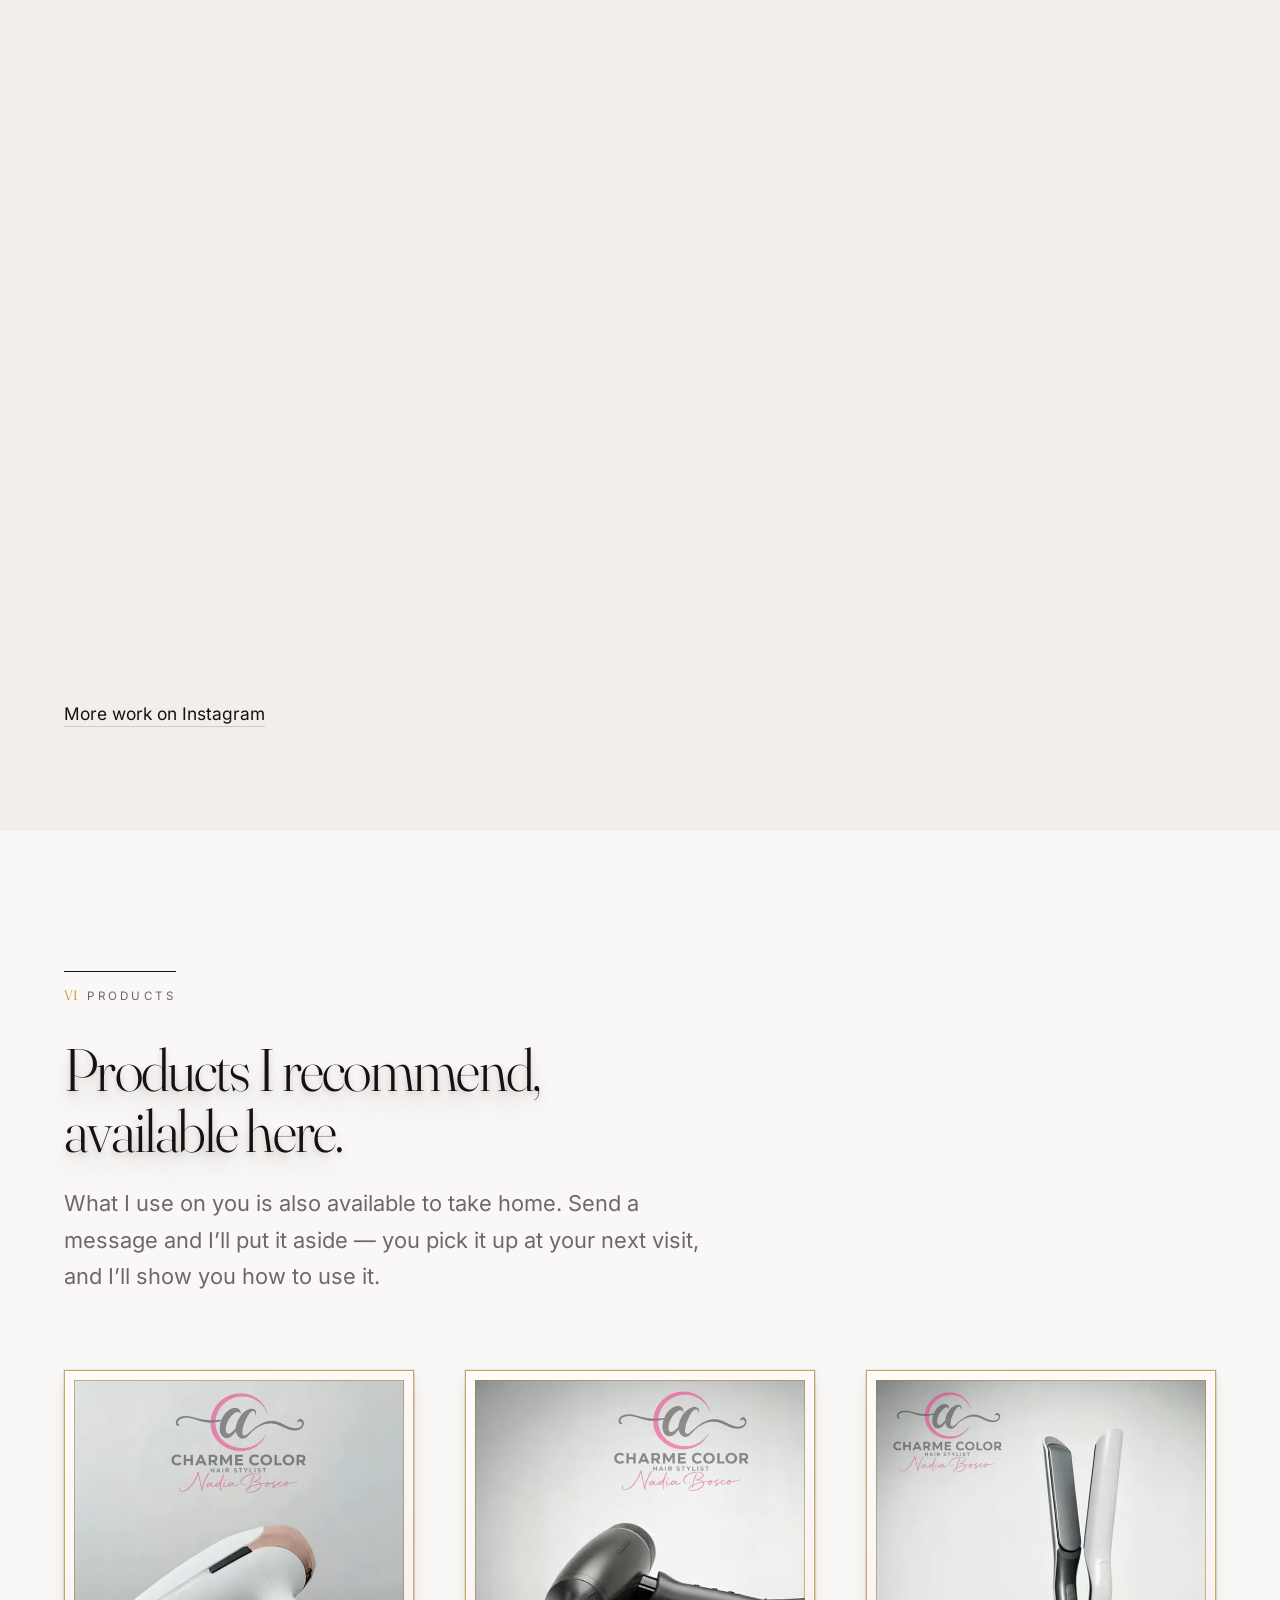
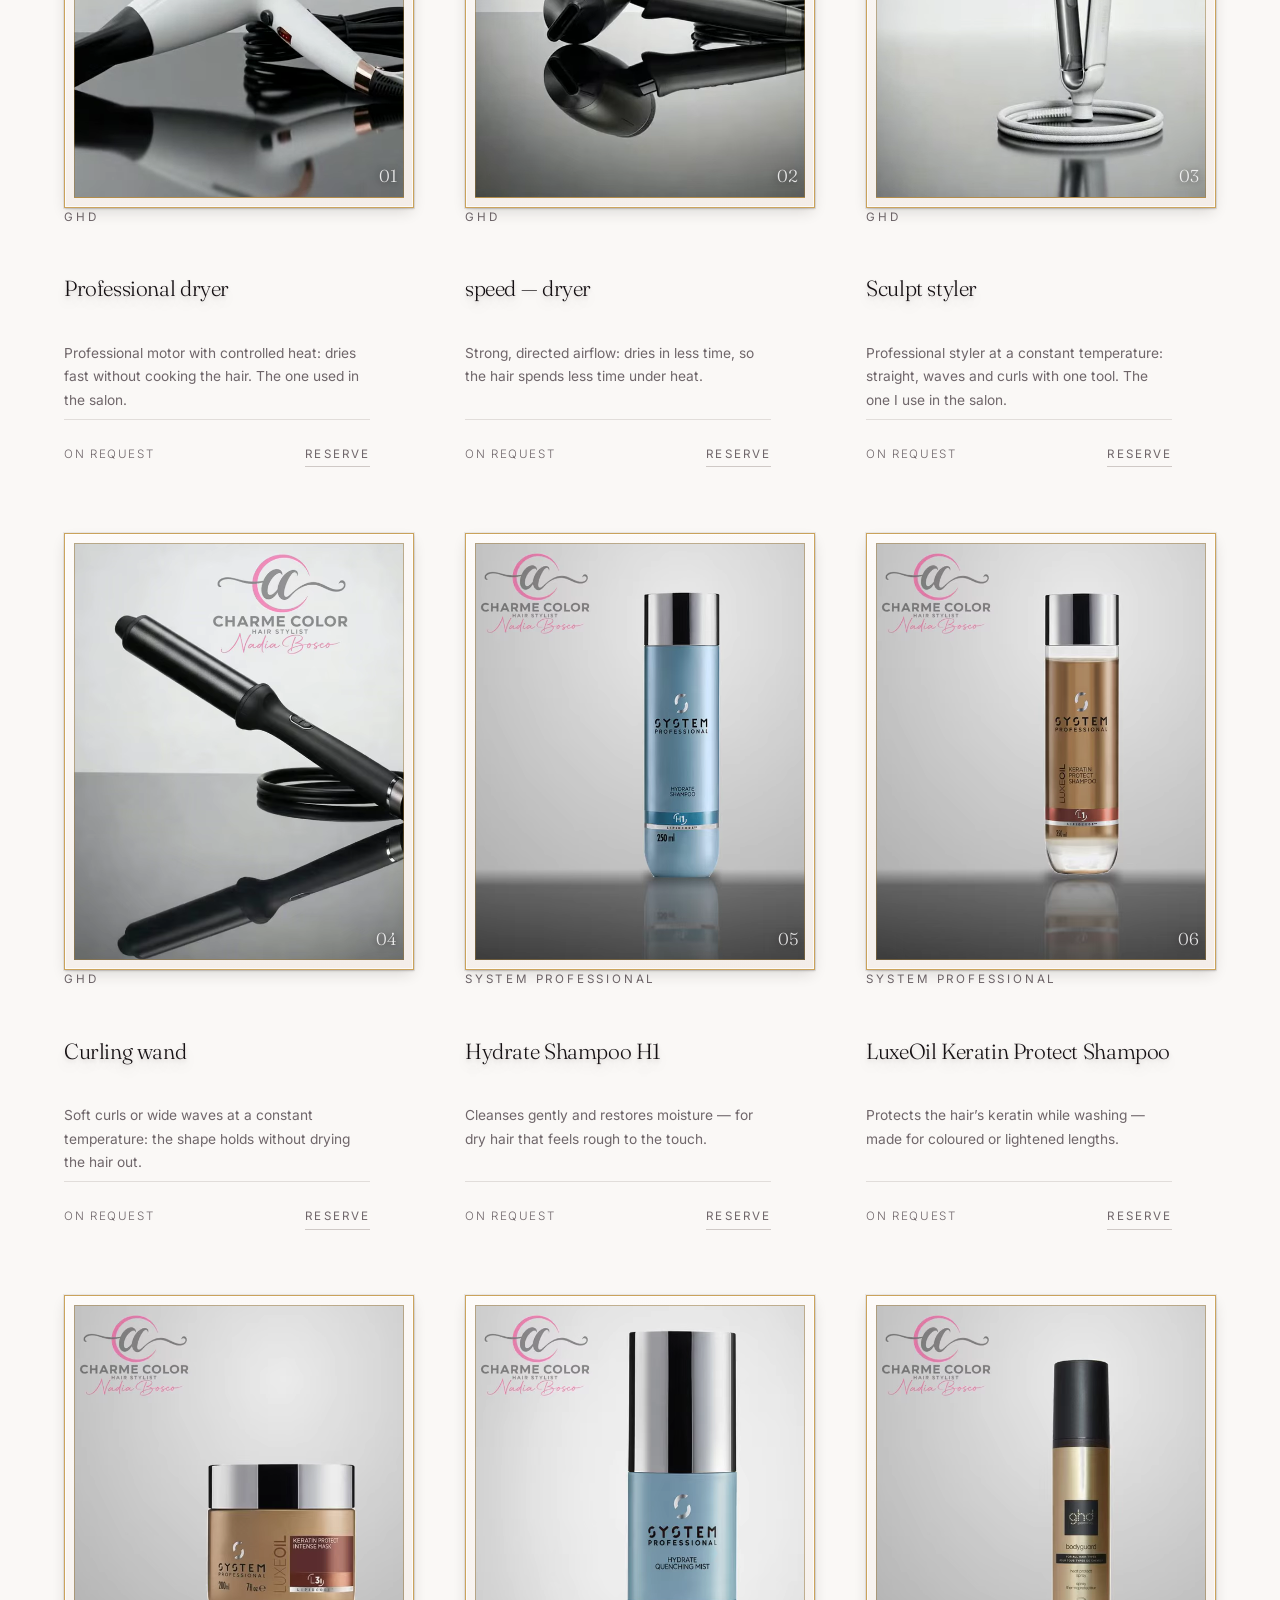
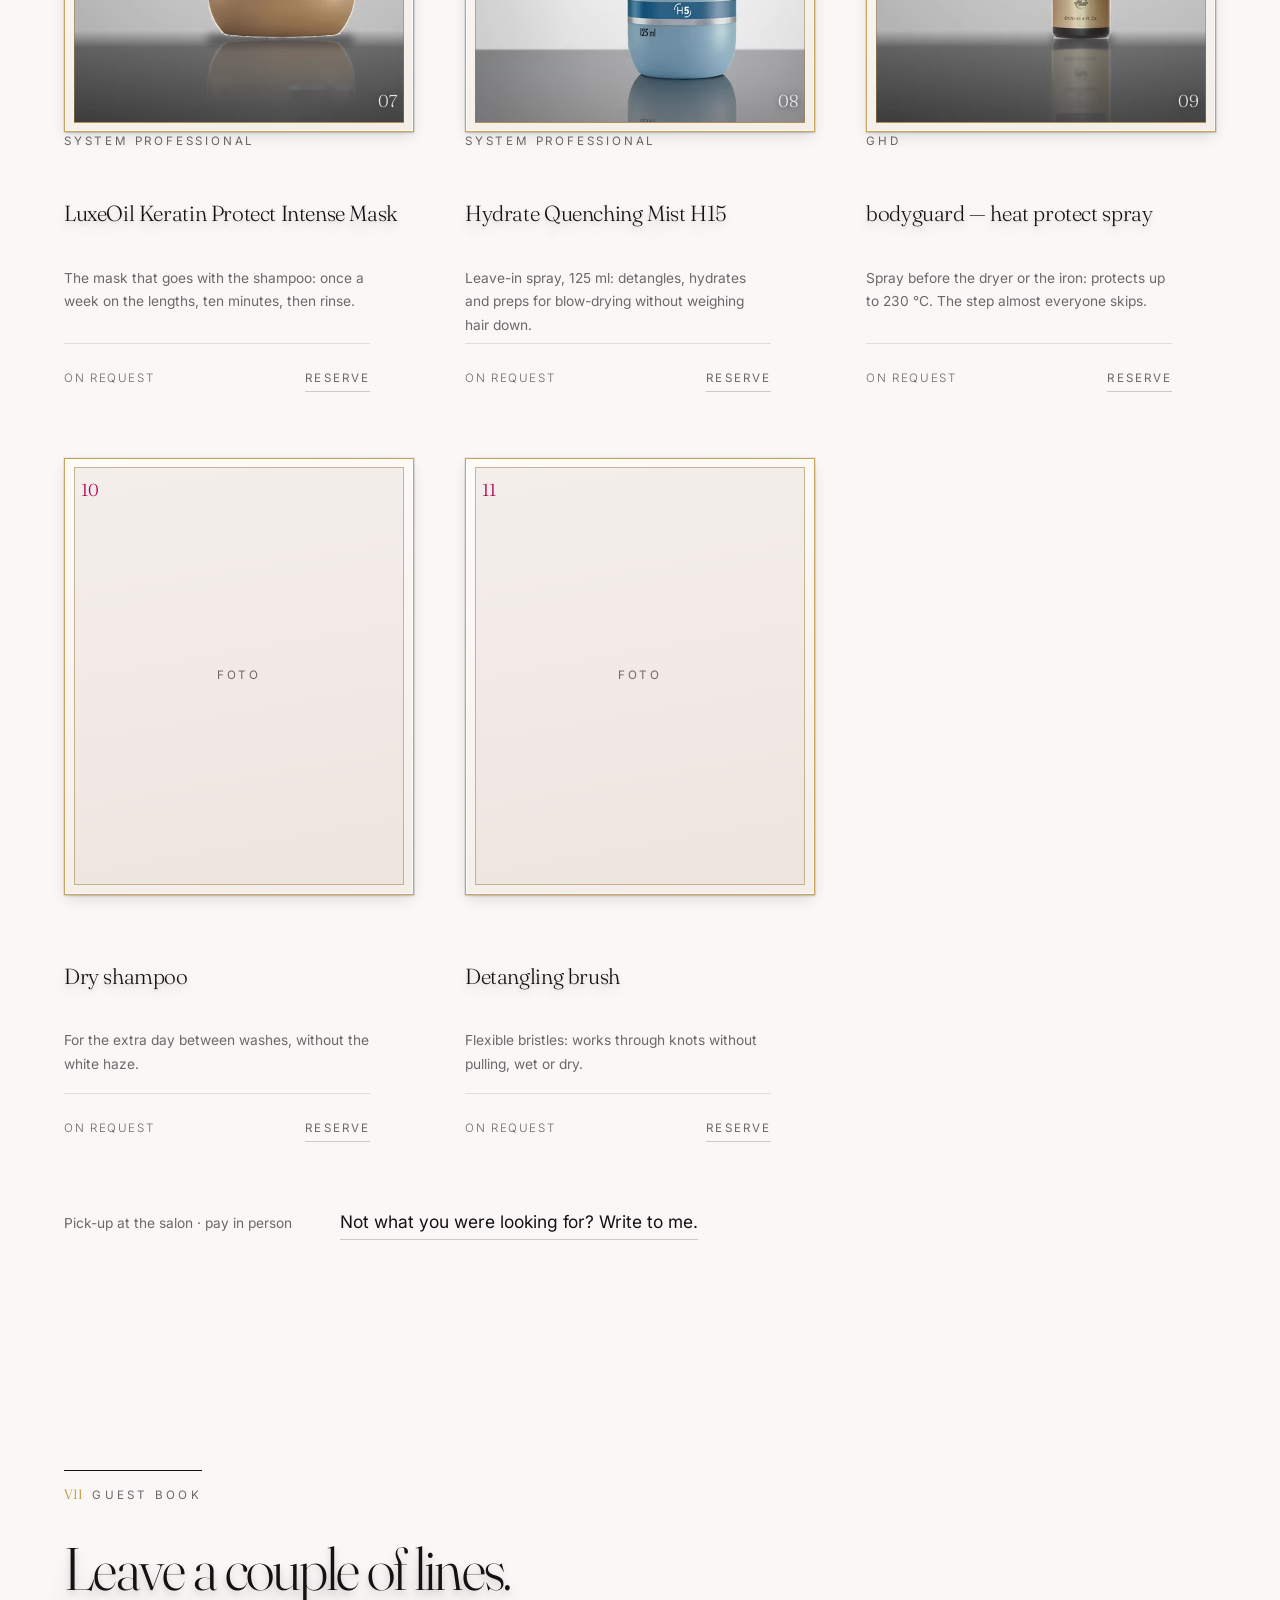
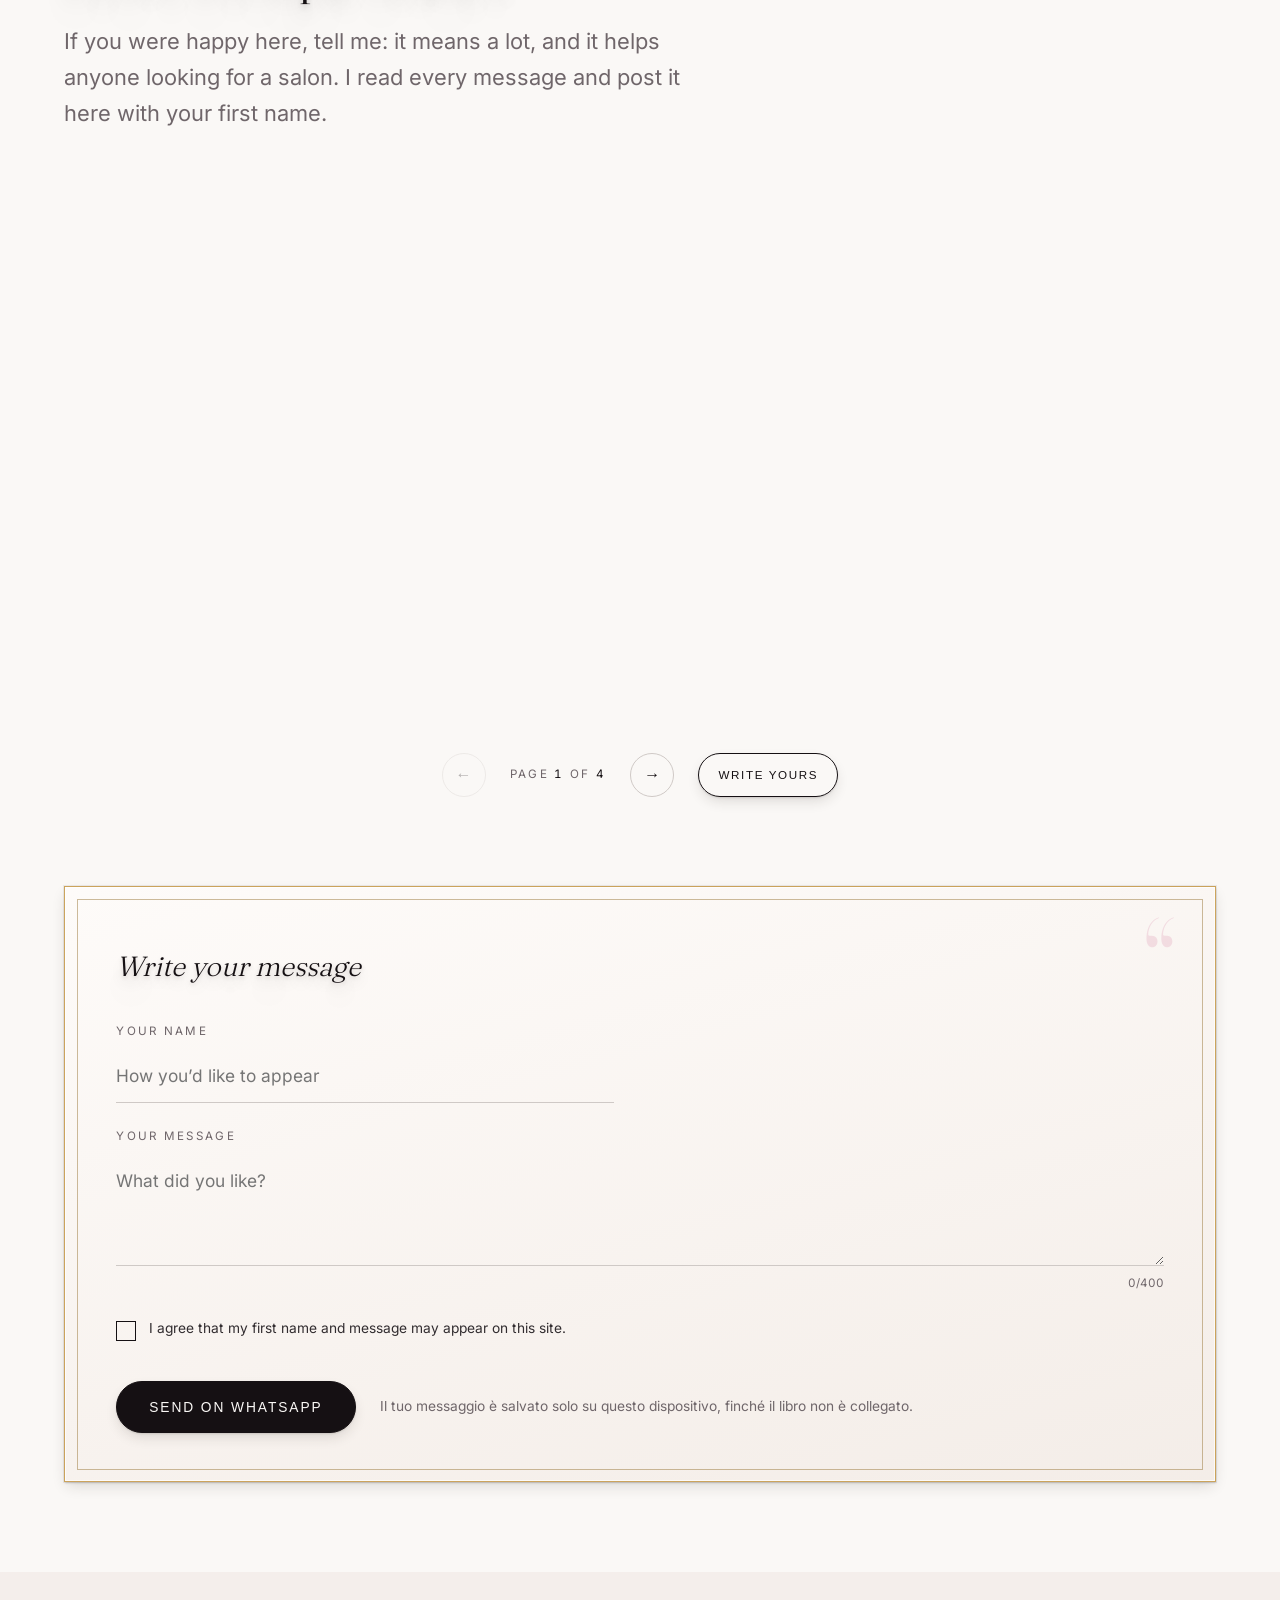
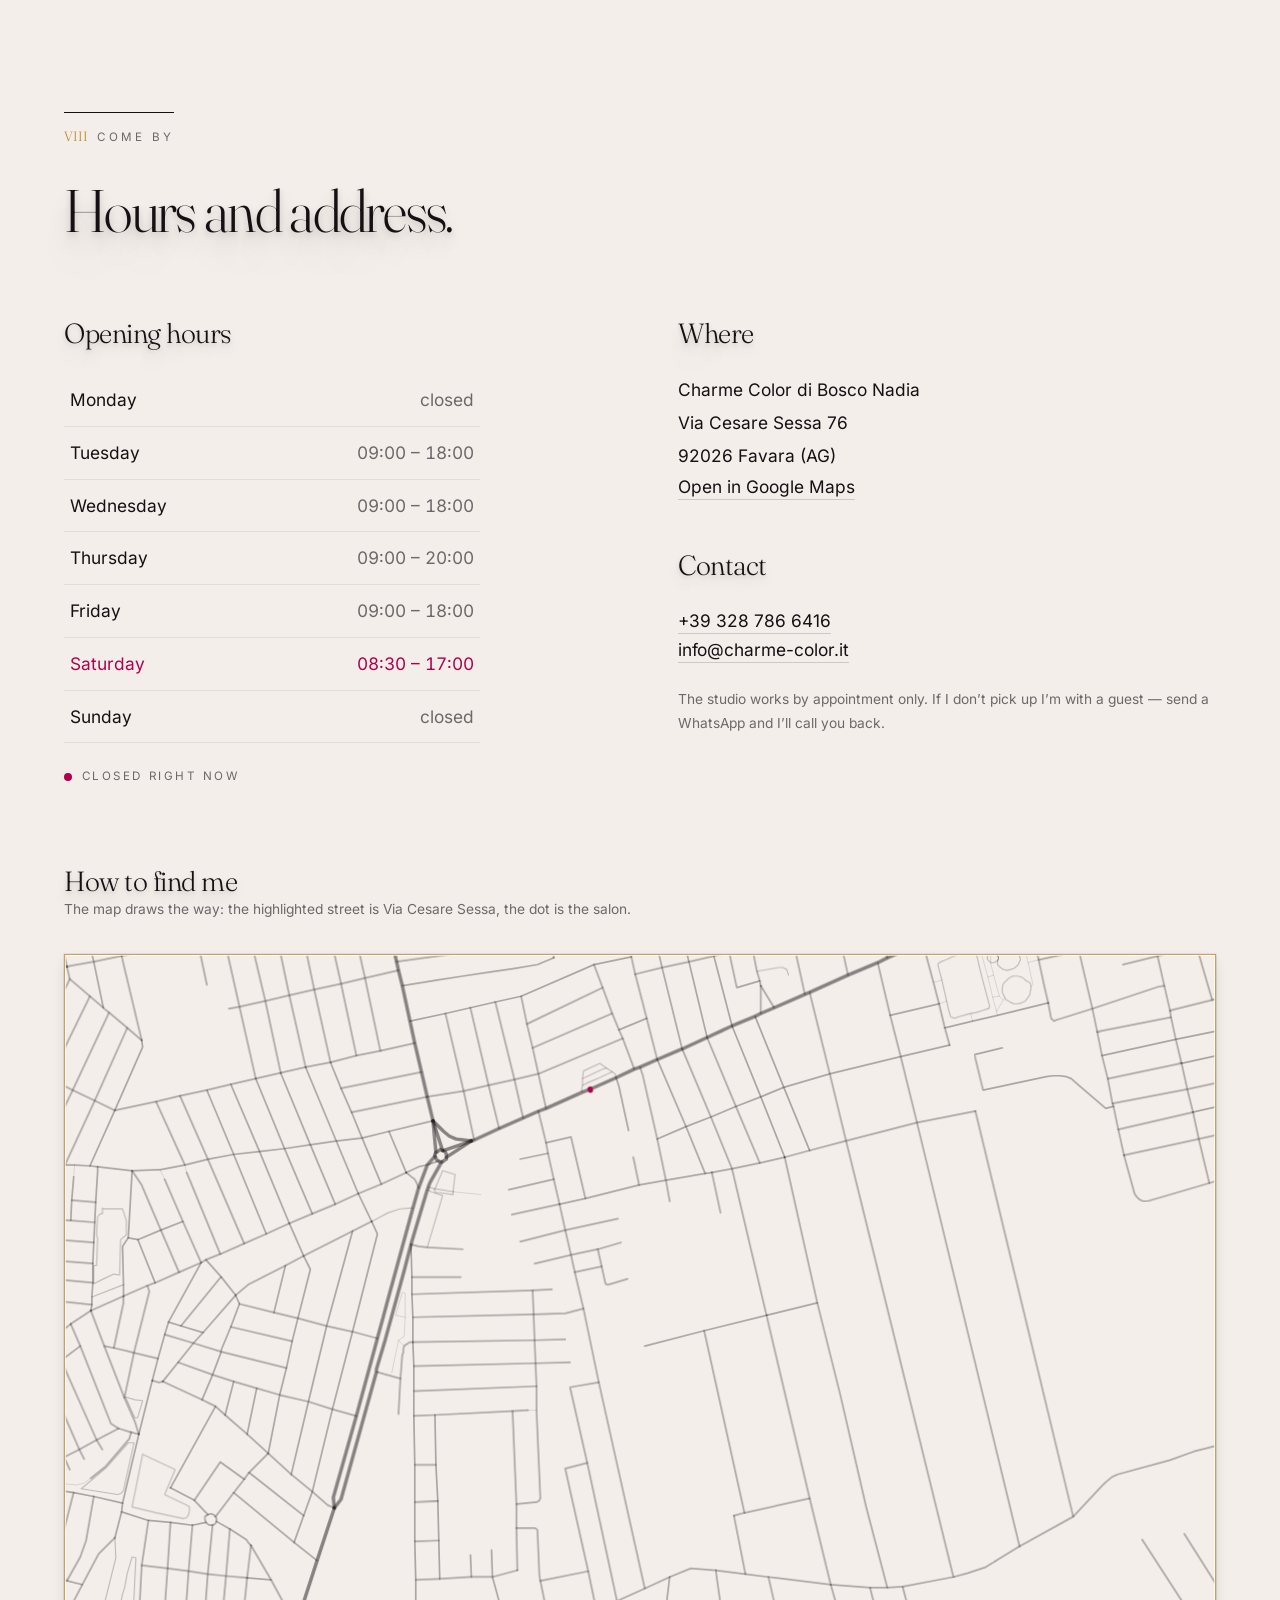
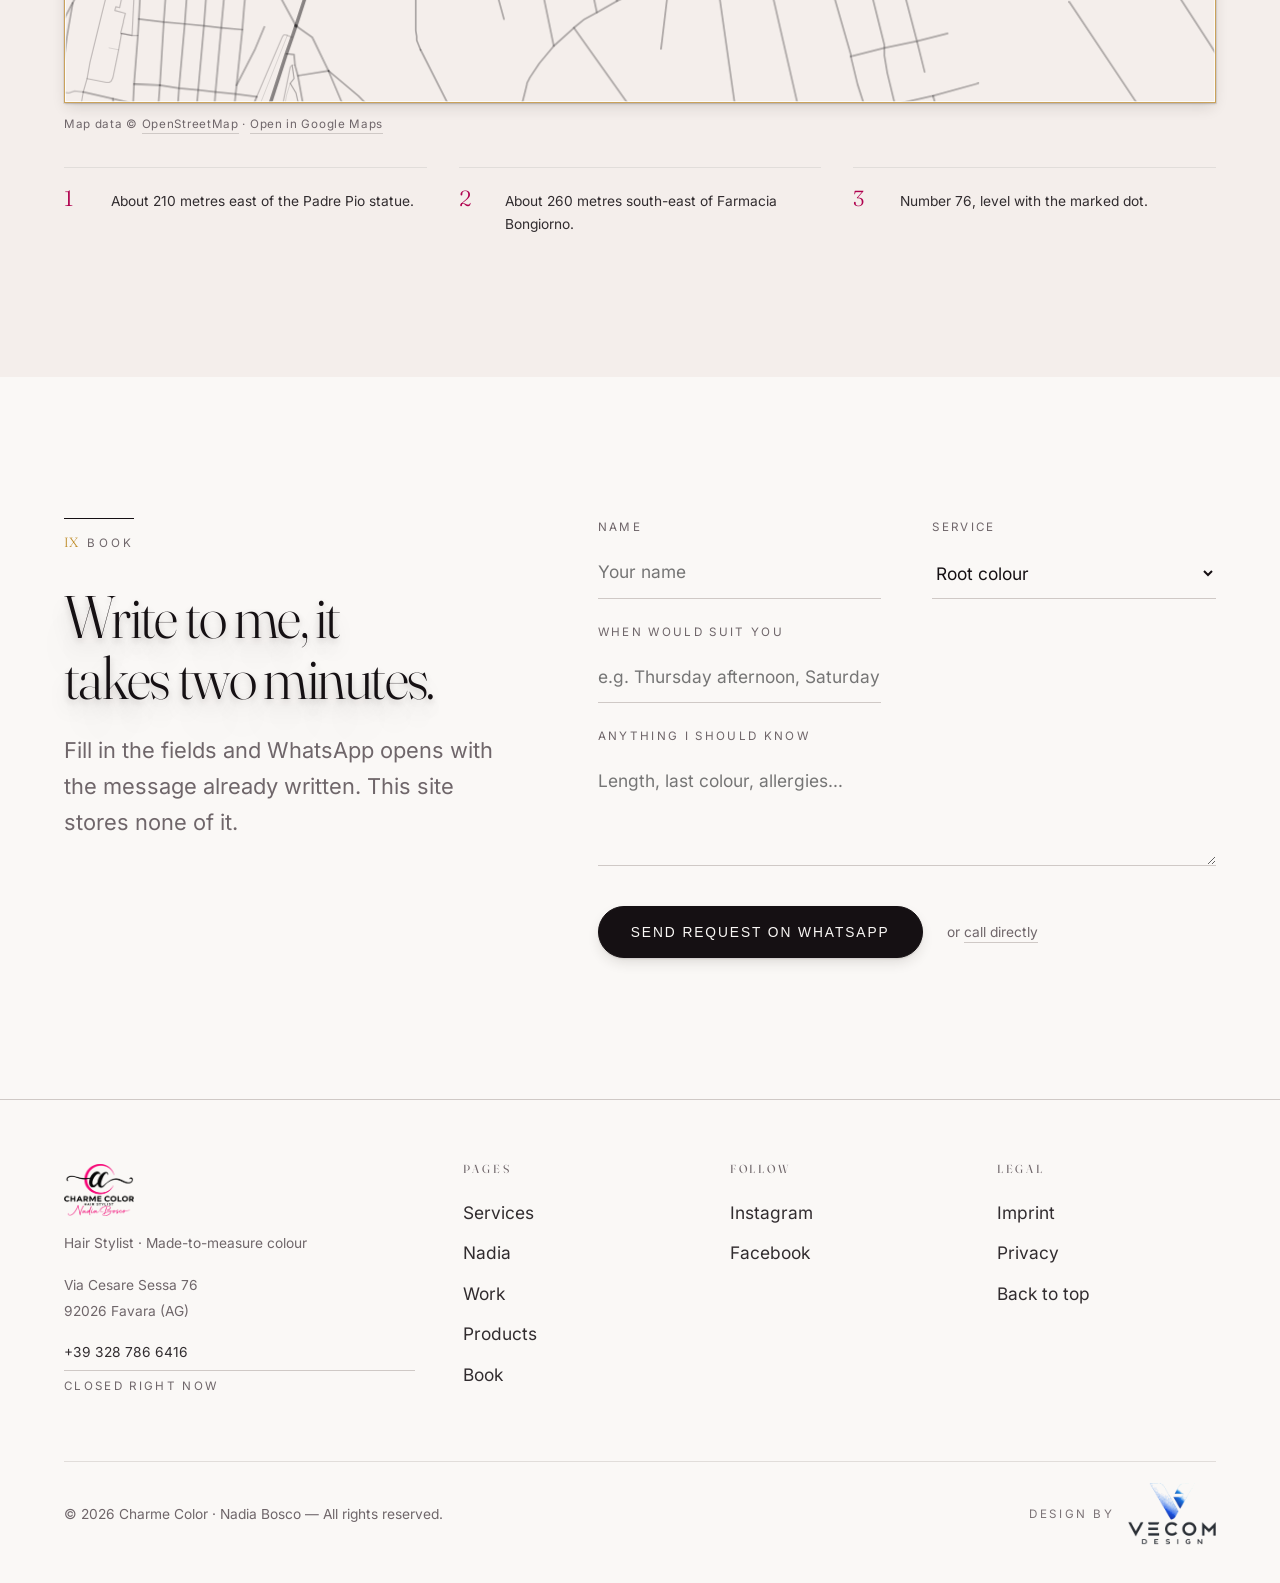
==== commit 6c26024c: "Gestaltungshinweis sauber freigestellt und proportioniert; Buchbuehne sprengte auf schmalen Geraeten" ====
--- a/index.html
+++ b/index.html
@@ -39,9 +39,9 @@
 <link rel="preload" as="image" href="assets/img/work-1.webp"
       imagesrcset="assets/img/work-1-sm.webp 500w, assets/img/work-1.webp 800w"
       imagesizes="(max-width:56rem) 92vw, 42vw" fetchpriority="high">
-<link rel="stylesheet" href="assets/css/fonts.css?v=202609062307">
-<link rel="stylesheet" href="assets/css/schatten.css?v=202609062307">
-<link rel="stylesheet" href="assets/css/style.css?v=202609062307">
+<link rel="stylesheet" href="assets/css/fonts.css?v=202609062314">
+<link rel="stylesheet" href="assets/css/schatten.css?v=202609062314">
+<link rel="stylesheet" href="assets/css/style.css?v=202609062314">
 </head>
 
 <body>
@@ -327,7 +327,7 @@
     <p class="lead" data-i18n="shop.lead">I prodotti che trovi qui sono gli stessi che uso in studio. Li riservi con un messaggio e li ritiri al salone — così ti spiego anche come usarli.</p>
   </header>
 
-  <!-- Die Karten baut app.js aus assets/js/produkte.js?v=202609062307 -->
+  <!-- Die Karten baut app.js aus assets/js/produkte.js?v=202609062314 -->
   <div class="prods js-prods"></div>
 
   <p class="prods__foot reveal">
@@ -596,23 +596,23 @@
     <a class="foot__by" href="https://www.vecom-design.it" target="_blank" rel="noopener noreferrer">
       <span class="micro" data-i18n="footer.by">Design by</span>
       <picture>
-        <source srcset="assets/img/vecom-300.webp" type="image/webp">
-        <img src="assets/img/vecom-300.png" alt="Vecom Design" width="300" height="196" loading="lazy" decoding="async">
+        <source srcset="assets/img/vecom-420.webp" type="image/webp">
+        <img src="assets/img/vecom-420.png" alt="Vecom Design" width="420" height="297" loading="lazy" decoding="async">
       </picture>
     </a>
   </div>
 </footer>
 
-<script src="assets/js/config.js?v=202609062307"></script>
-<script src="assets/js/i18n.js?v=202609062307"></script>
-<script src="assets/js/produkte.js?v=202609062307"></script>
-<script src="assets/js/preise.js?v=202609062307"></script>
-<script src="assets/js/gaestebuch.js?v=202609062307"></script>
-<script src="assets/js/app.js?v=202609062307"></script>
-<script src="assets/js/vendor/gsap.min.js?v=202609062307" defer></script>
-<script src="assets/js/vendor/ScrollTrigger.min.js?v=202609062307" defer></script>
-<script src="assets/js/vendor/SplitText.min.js?v=202609062307" defer></script>
-<script src="assets/js/weave.js?v=202609062307" defer></script>
-<script src="assets/js/motion.js?v=202609062307" defer></script>
+<script src="assets/js/config.js?v=202609062314"></script>
+<script src="assets/js/i18n.js?v=202609062314"></script>
+<script src="assets/js/produkte.js?v=202609062314"></script>
+<script src="assets/js/preise.js?v=202609062314"></script>
+<script src="assets/js/gaestebuch.js?v=202609062314"></script>
+<script src="assets/js/app.js?v=202609062314"></script>
+<script src="assets/js/vendor/gsap.min.js?v=202609062314" defer></script>
+<script src="assets/js/vendor/ScrollTrigger.min.js?v=202609062314" defer></script>
+<script src="assets/js/vendor/SplitText.min.js?v=202609062314" defer></script>
+<script src="assets/js/weave.js?v=202609062314" defer></script>
+<script src="assets/js/motion.js?v=202609062314" defer></script>
 </body>
 </html>
--- a/assets/css/style.css
+++ b/assets/css/style.css
@@ -1010,6 +1010,7 @@
    waagerechte Geste an uns durchlassen. Und beim Ziehen darf sich kein Text
    markieren, sonst zieht man statt des Blattes eine blaue Auswahl auf. */
 .book3d{ touch-action:pan-y }
+@media (max-width:56rem){ .book3d{ overflow:hidden } }
 .book3d, .book3d__spread, .book3d__page, .book3d__page *{
   user-select:none; -webkit-user-select:none;
 }
@@ -1275,8 +1276,13 @@
   transition:filter var(--d-ui) var(--ease), opacity var(--d-ui) var(--ease);
 }
 .foot__by:hover, .foot__by:focus-visible{ filter:none; opacity:1 }
-.foot__by img{ width:104px; height:auto; display:block }
-.foot__by .micro{ color:var(--mute); white-space:nowrap }
+.foot__by img{ width:88px; height:auto; display:block }
+.foot__by .micro{
+  color:var(--mute); white-space:nowrap;
+  /* Dieselbe Behandlung wie die übrigen Kleintexte der Fußzeile: gesperrt
+     und versal. Vorher stand er größer da als die Wortmarke daneben. */
+  font-size:var(--s--2); letter-spacing:.22em; text-transform:uppercase;
+}
 .foot__bar{
   max-width:var(--container); margin:var(--sp-16) auto 0; padding-top:var(--sp-4);
   border-top:1px solid var(--line-soft);
@@ -1285,7 +1291,7 @@
 }
 .foot__bar > p{ margin:0 }
 /* Höhere Spezifität, weil die Fußzeilen-Links weiter oben auf block stehen */
-.foot .foot__by{ display:inline-flex; align-items:center; gap:.75rem }
+.foot .foot__by{ display:inline-flex; align-items:center; gap:.85rem }
 @media (min-width:56rem){ .foot__grid{ grid-template-columns:1.6fr 1fr 1fr 1fr } }
 
 /* --- Rechtliche Seite --- */
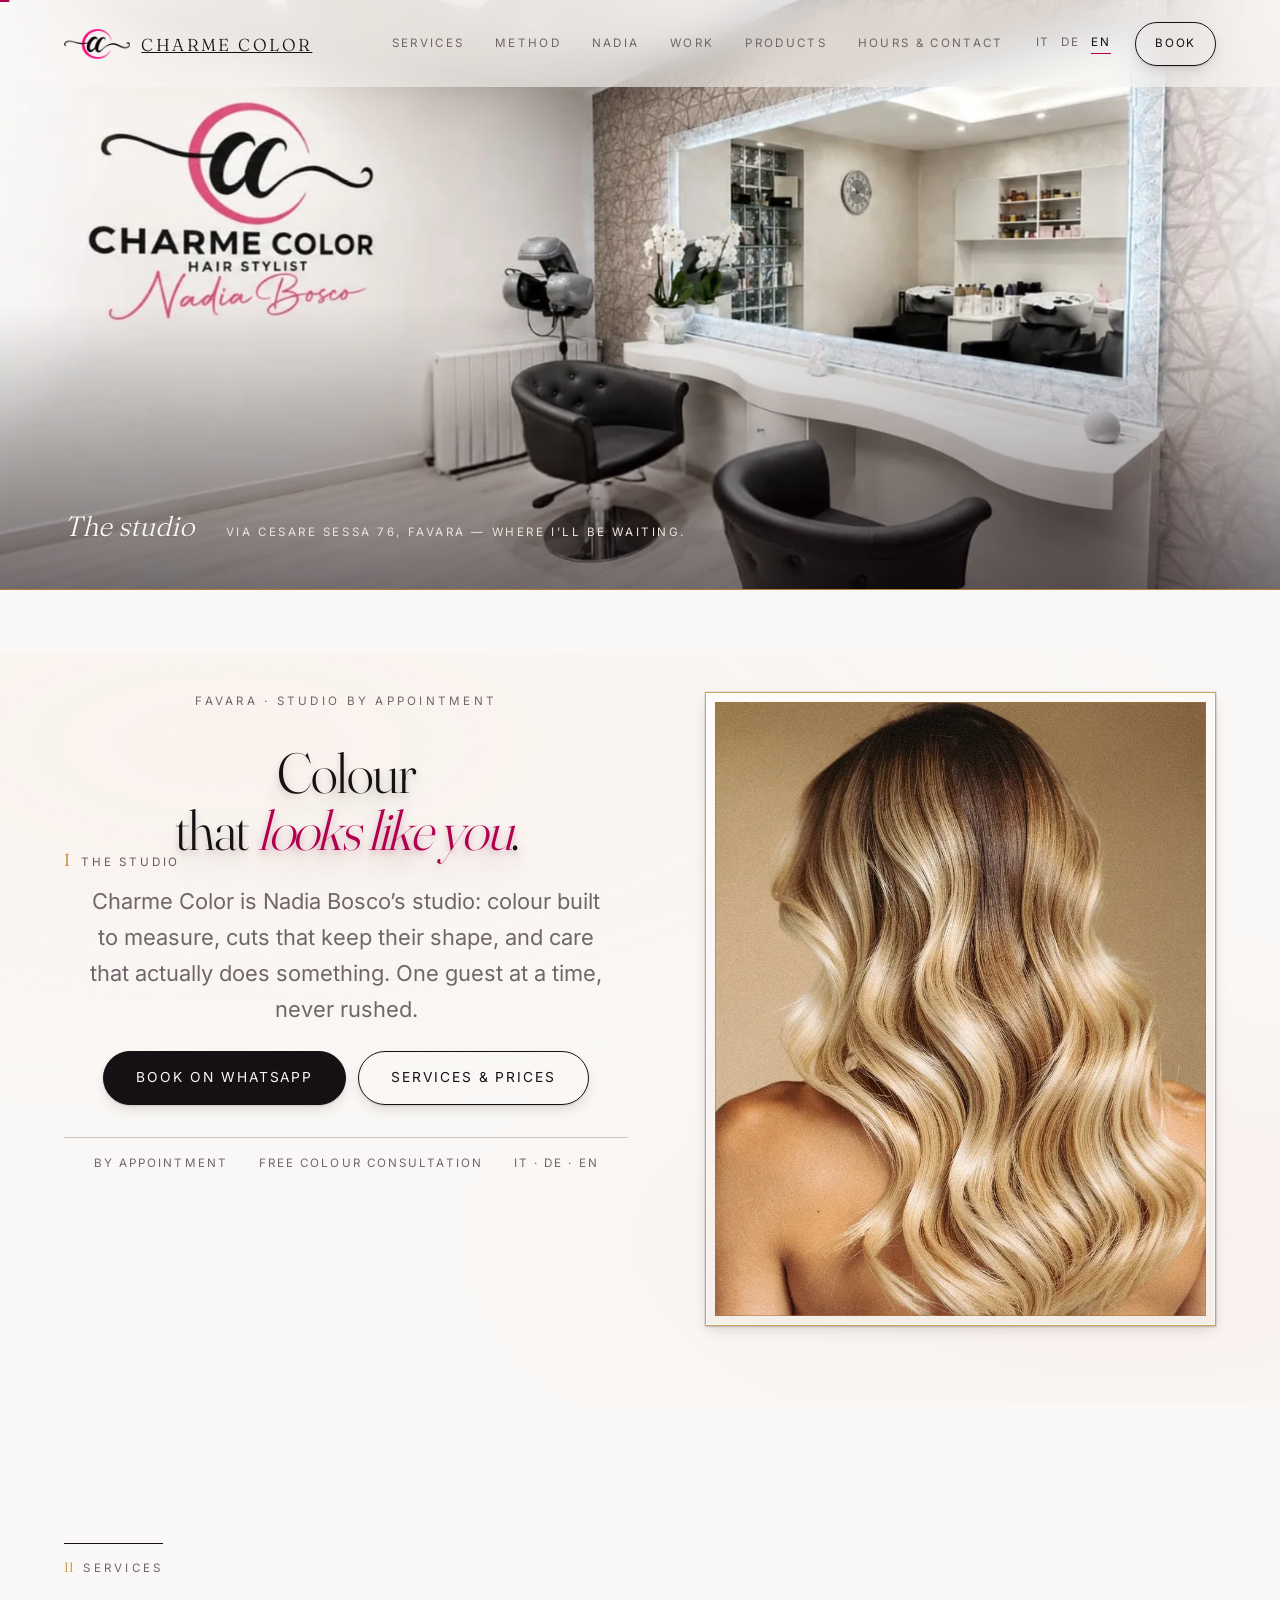
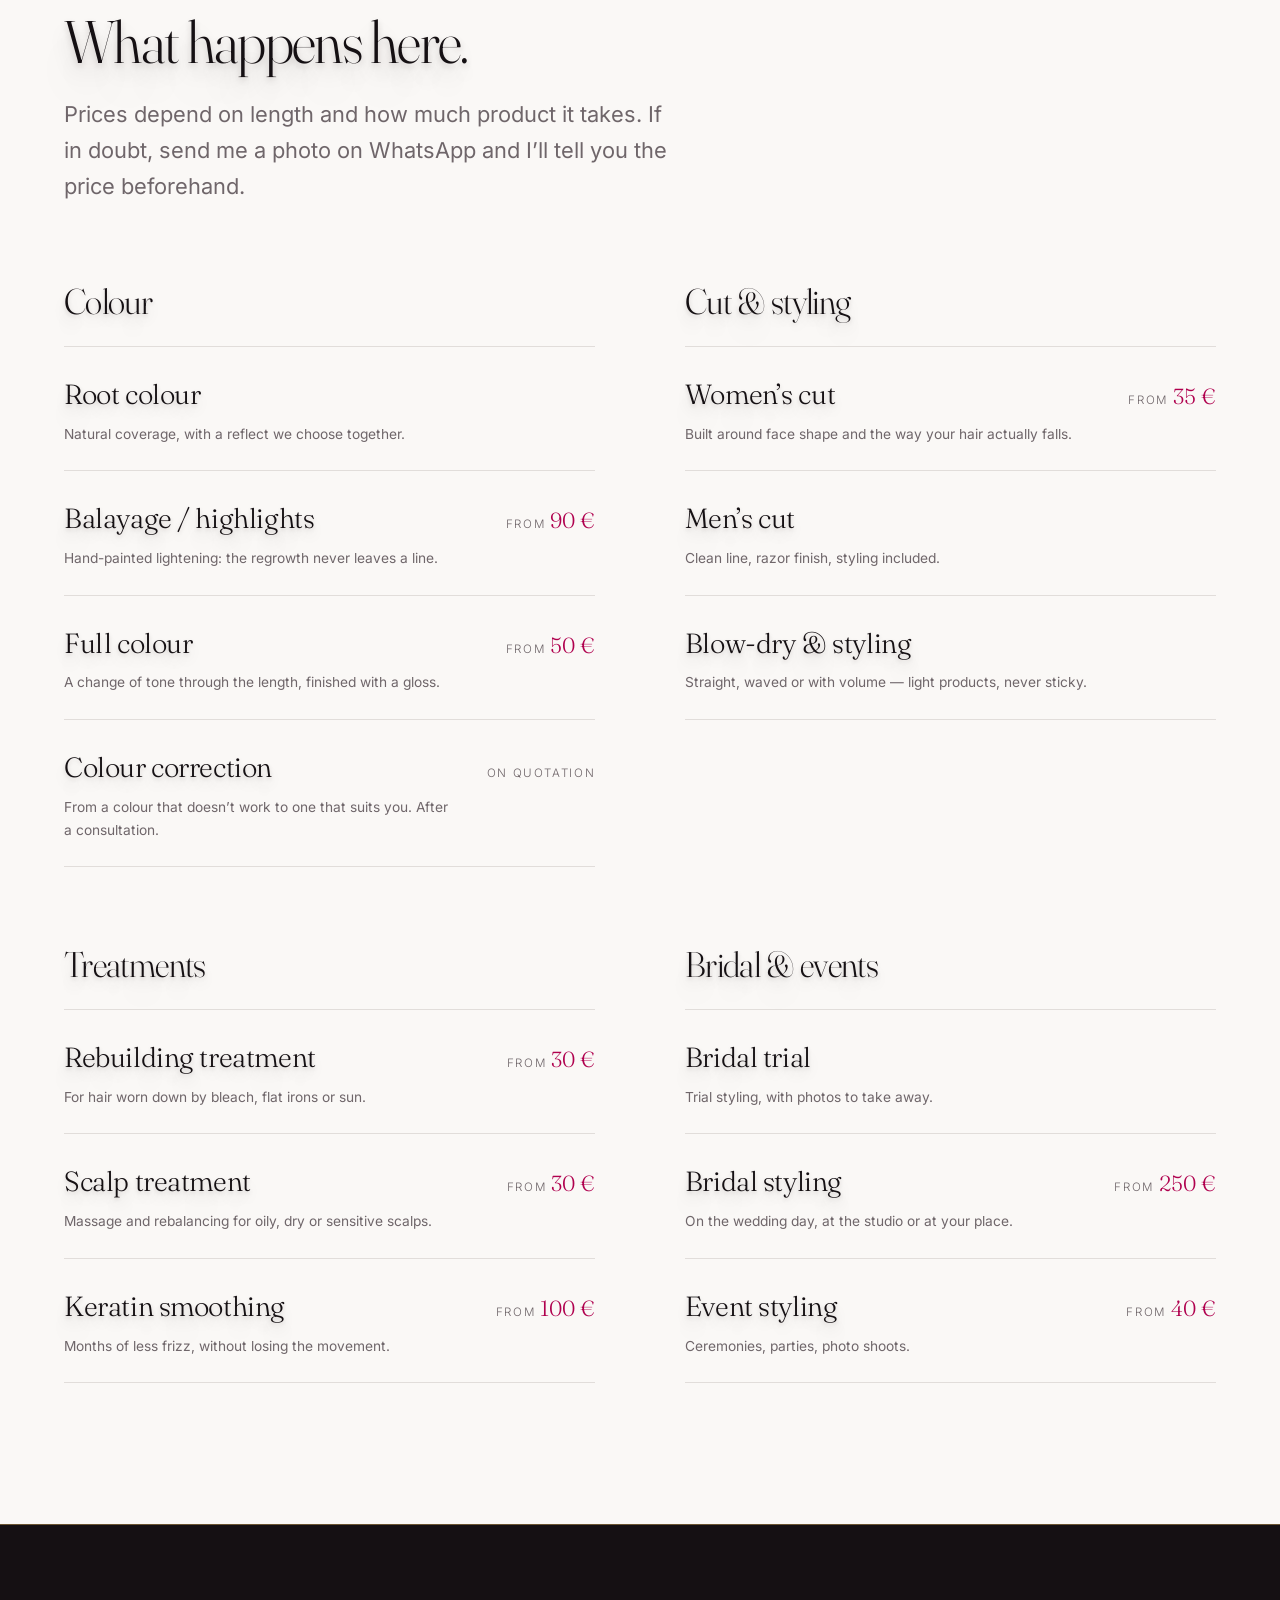
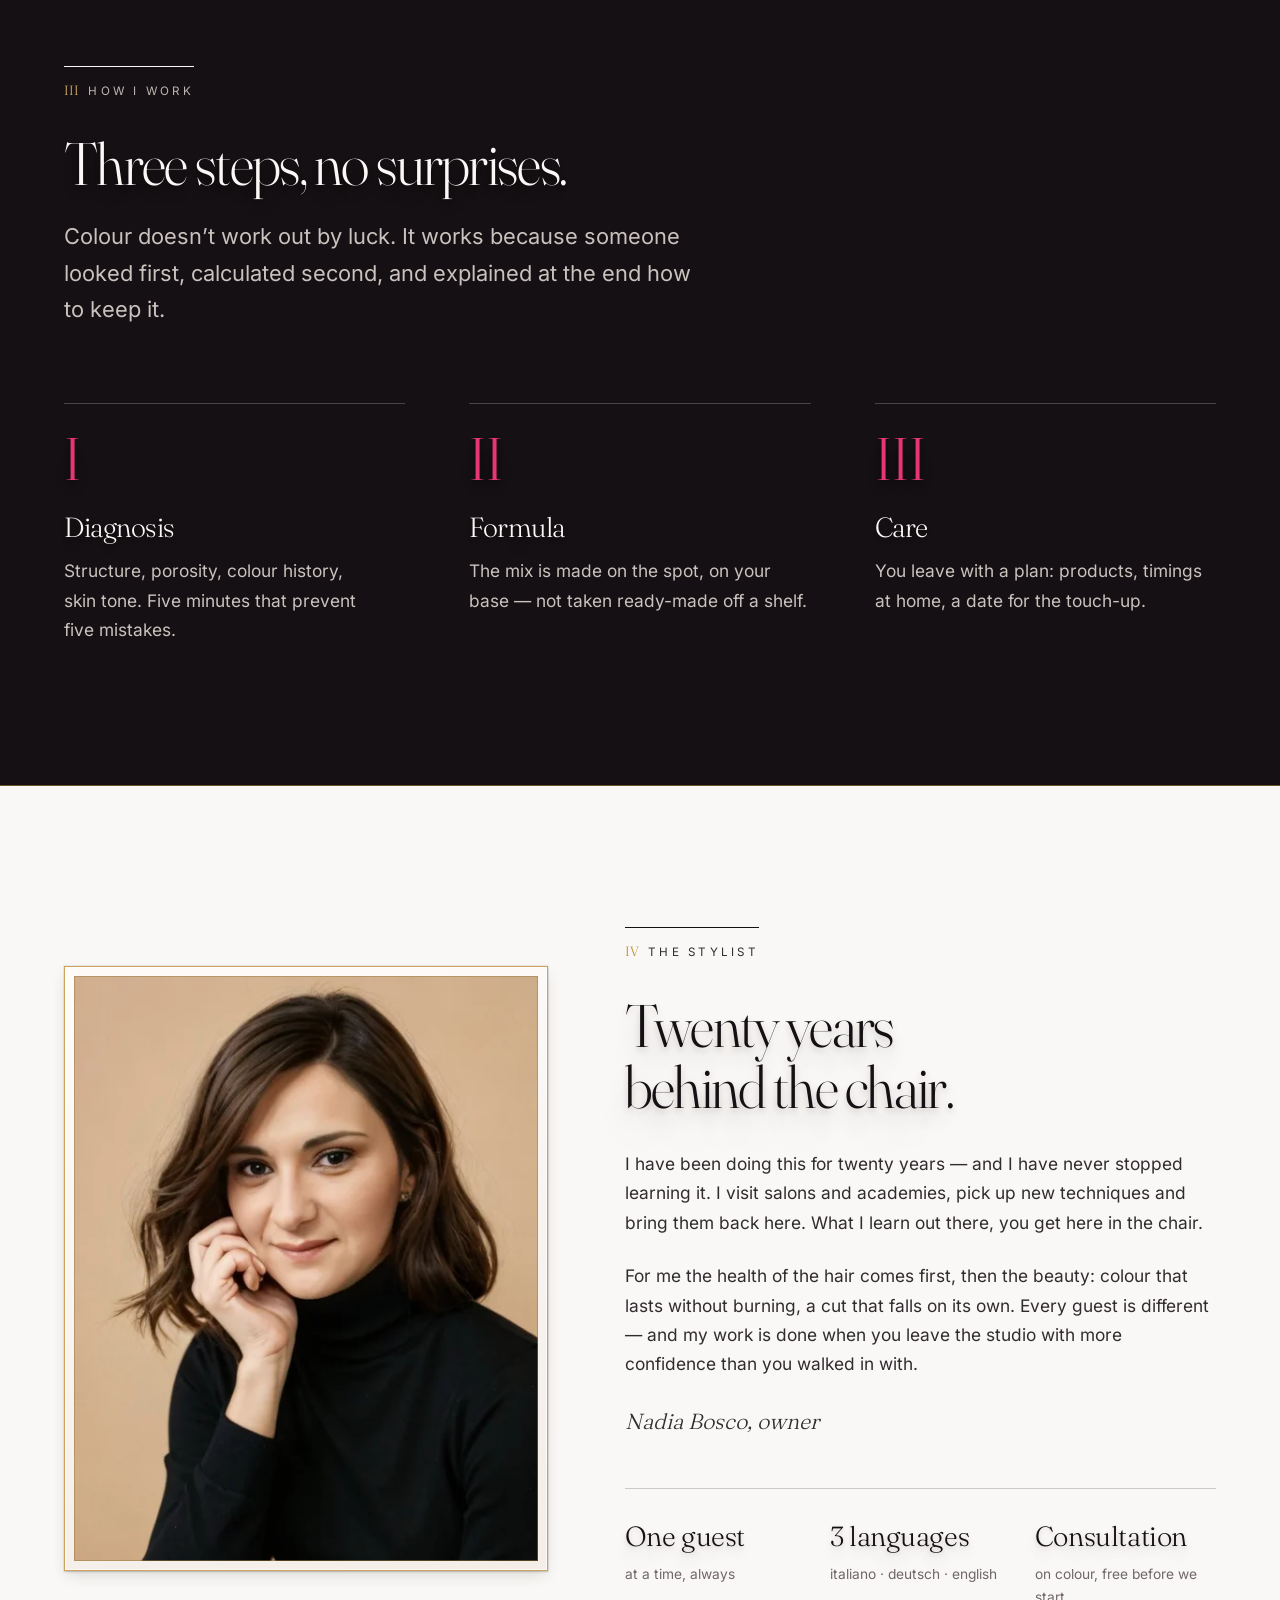
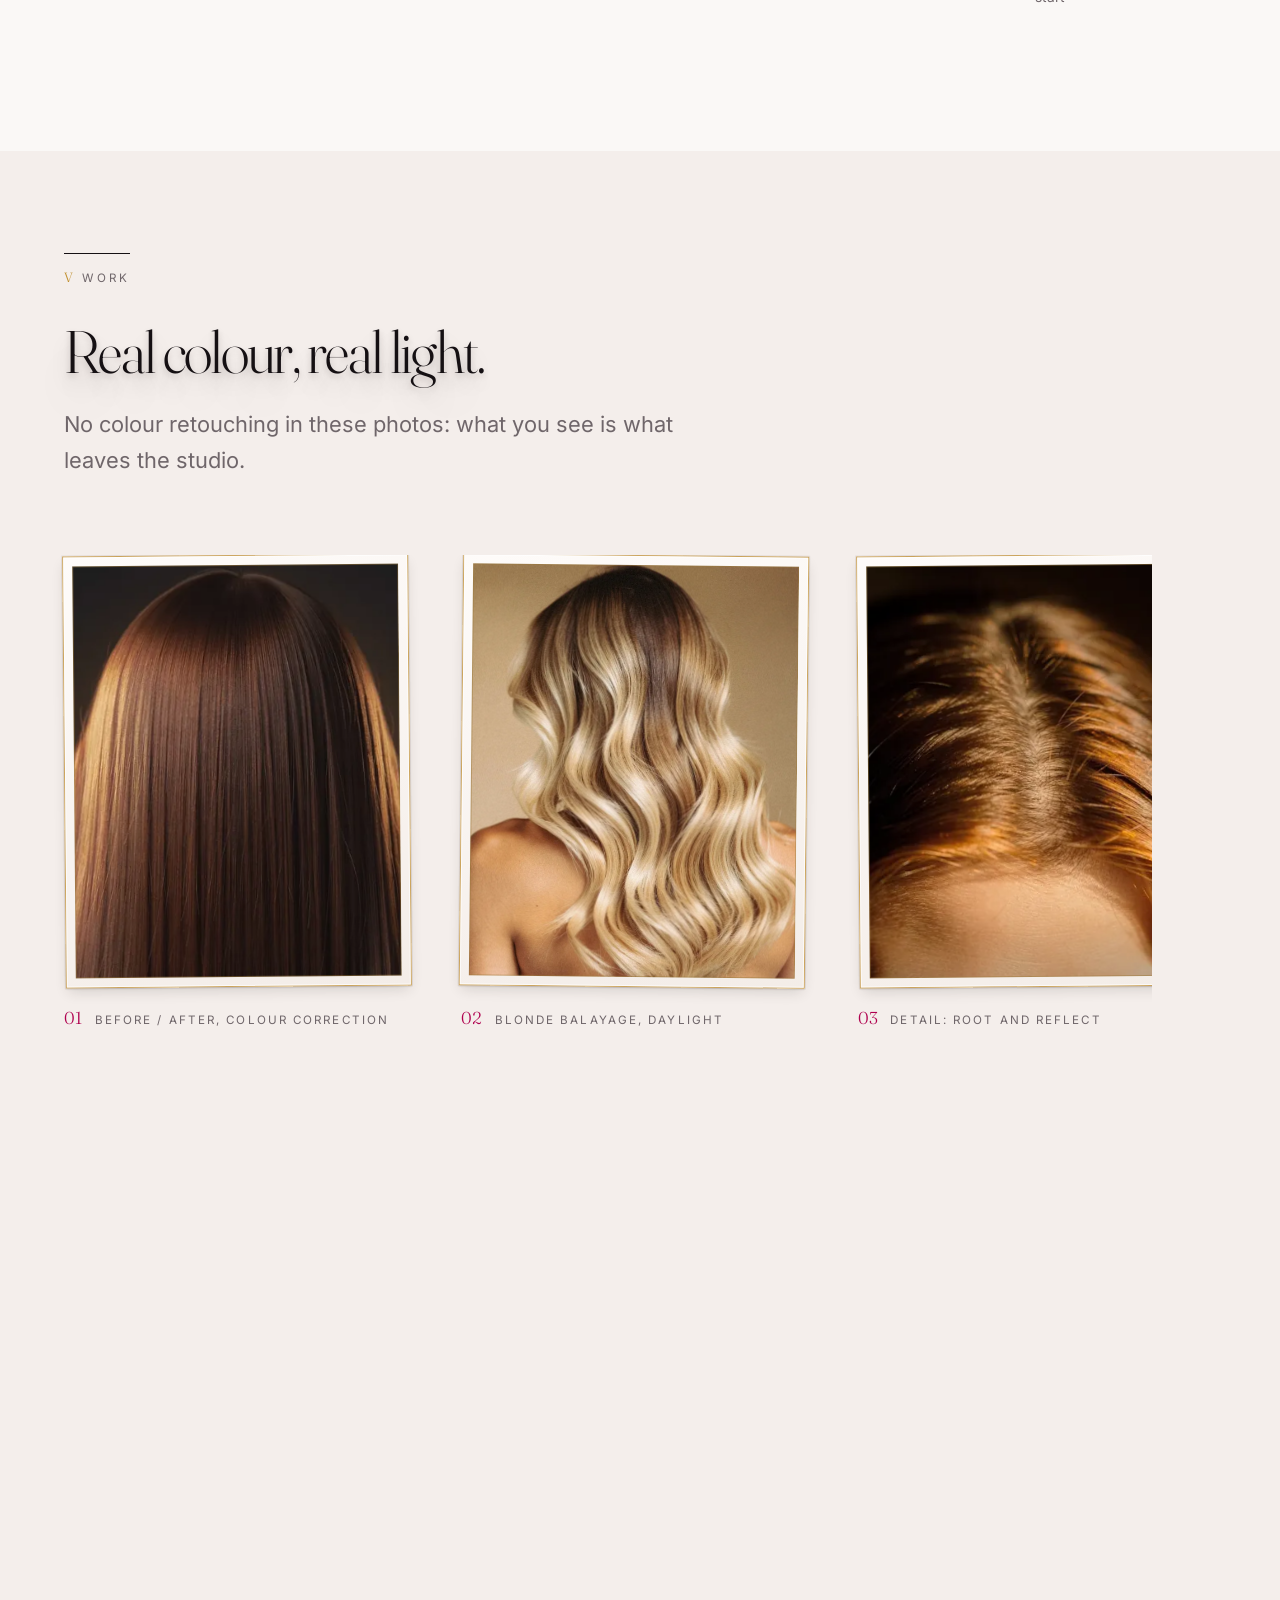
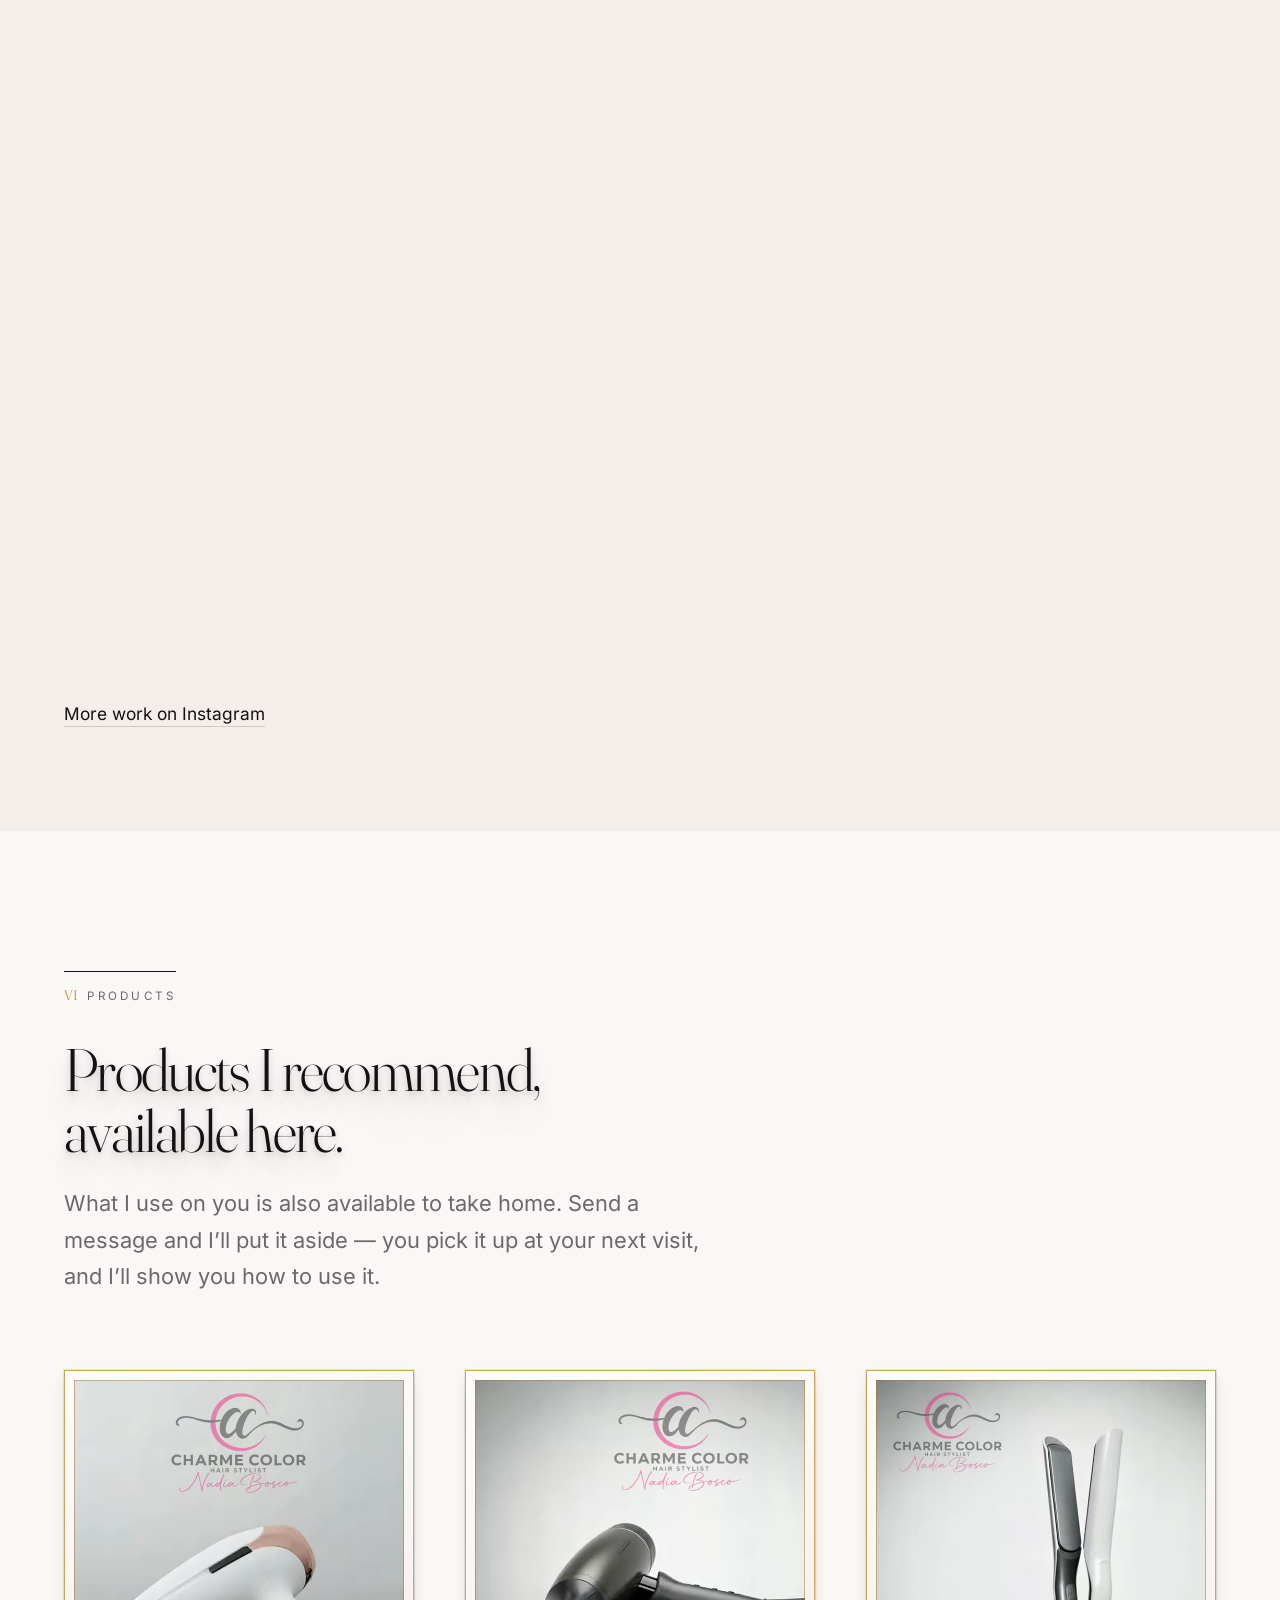
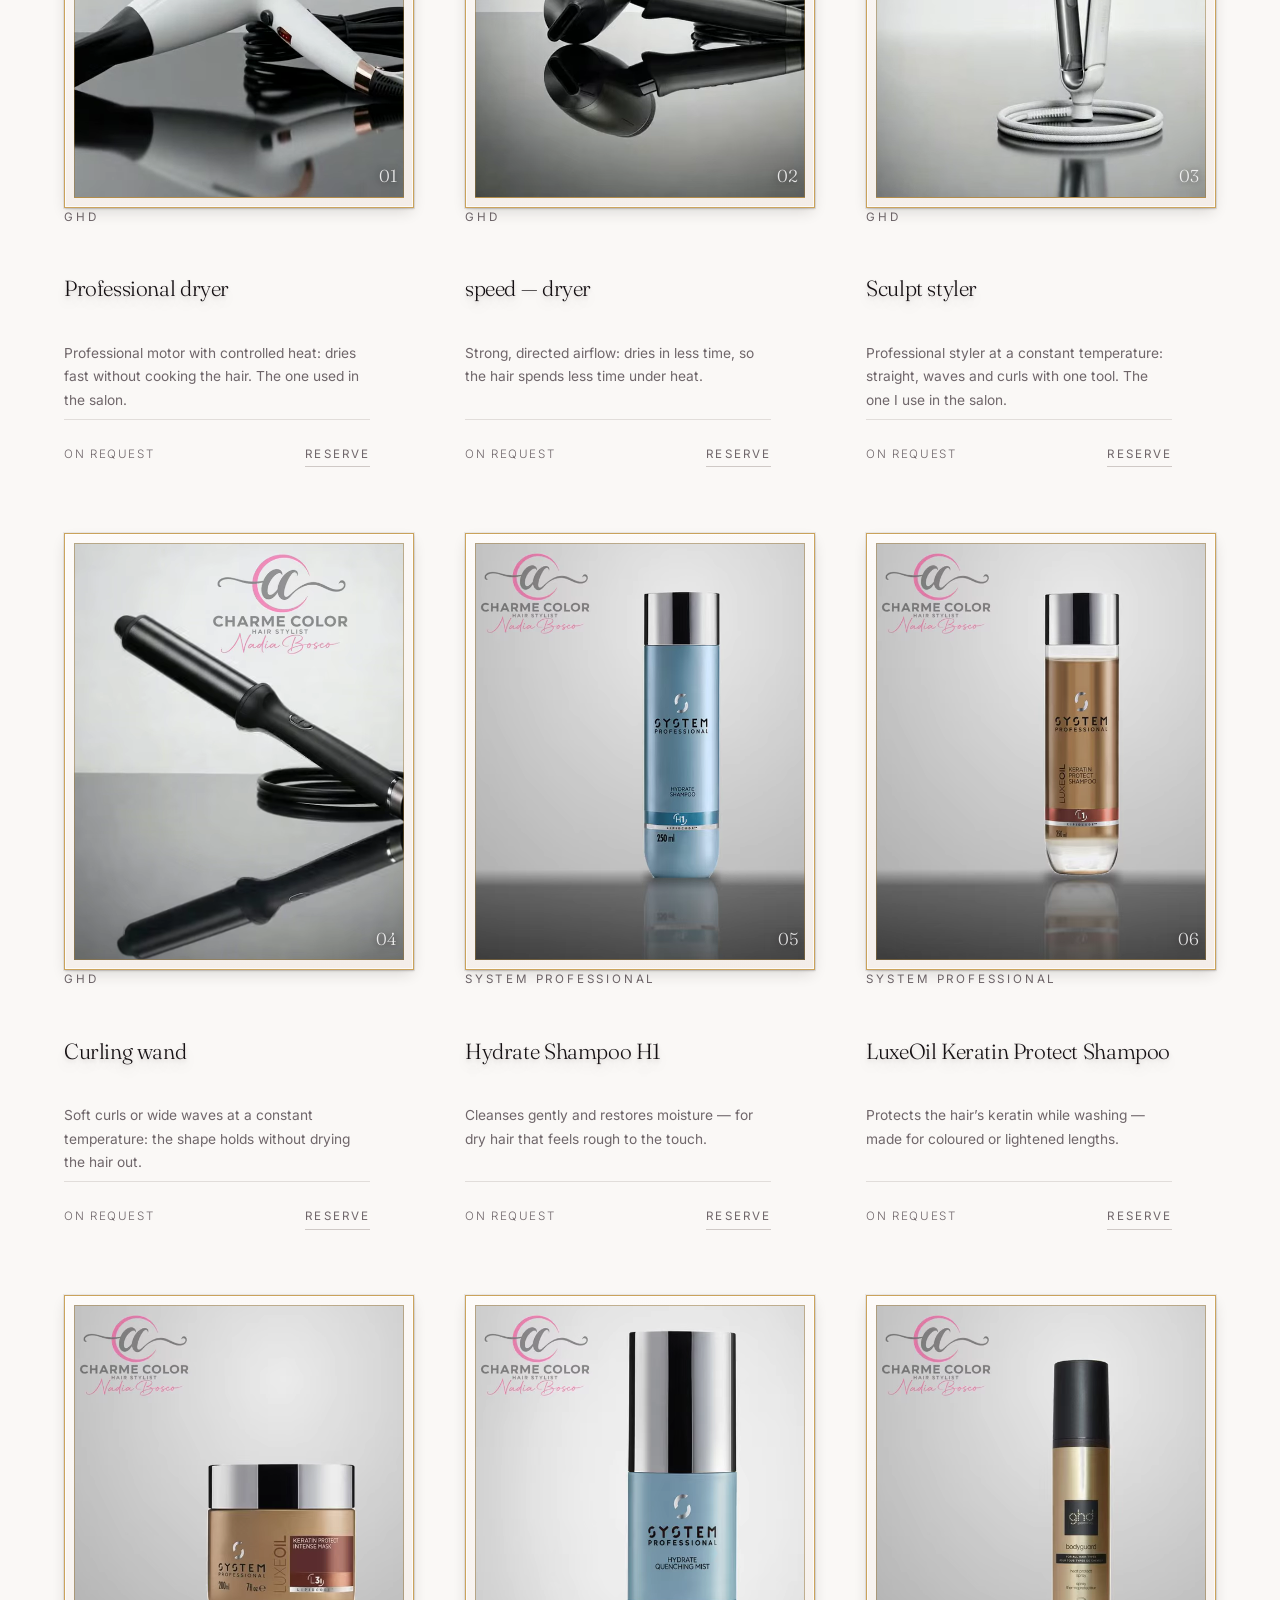
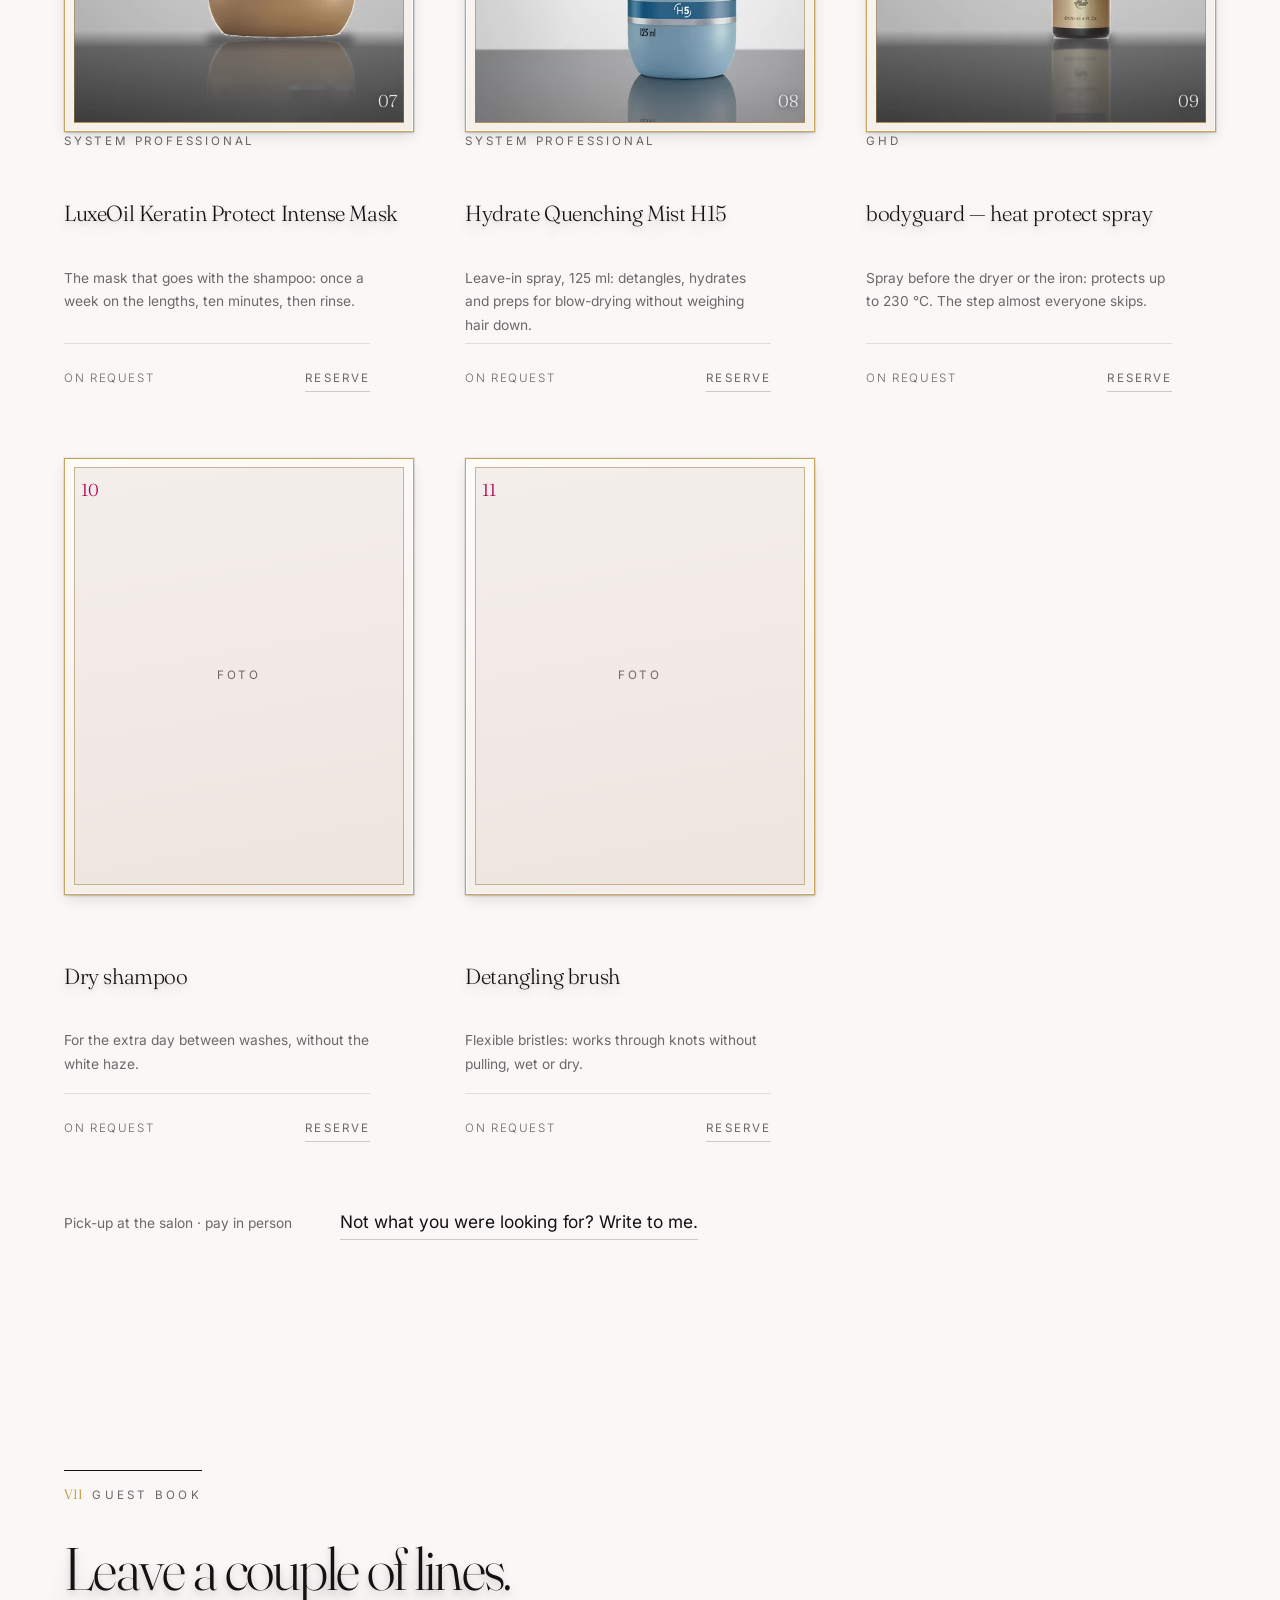
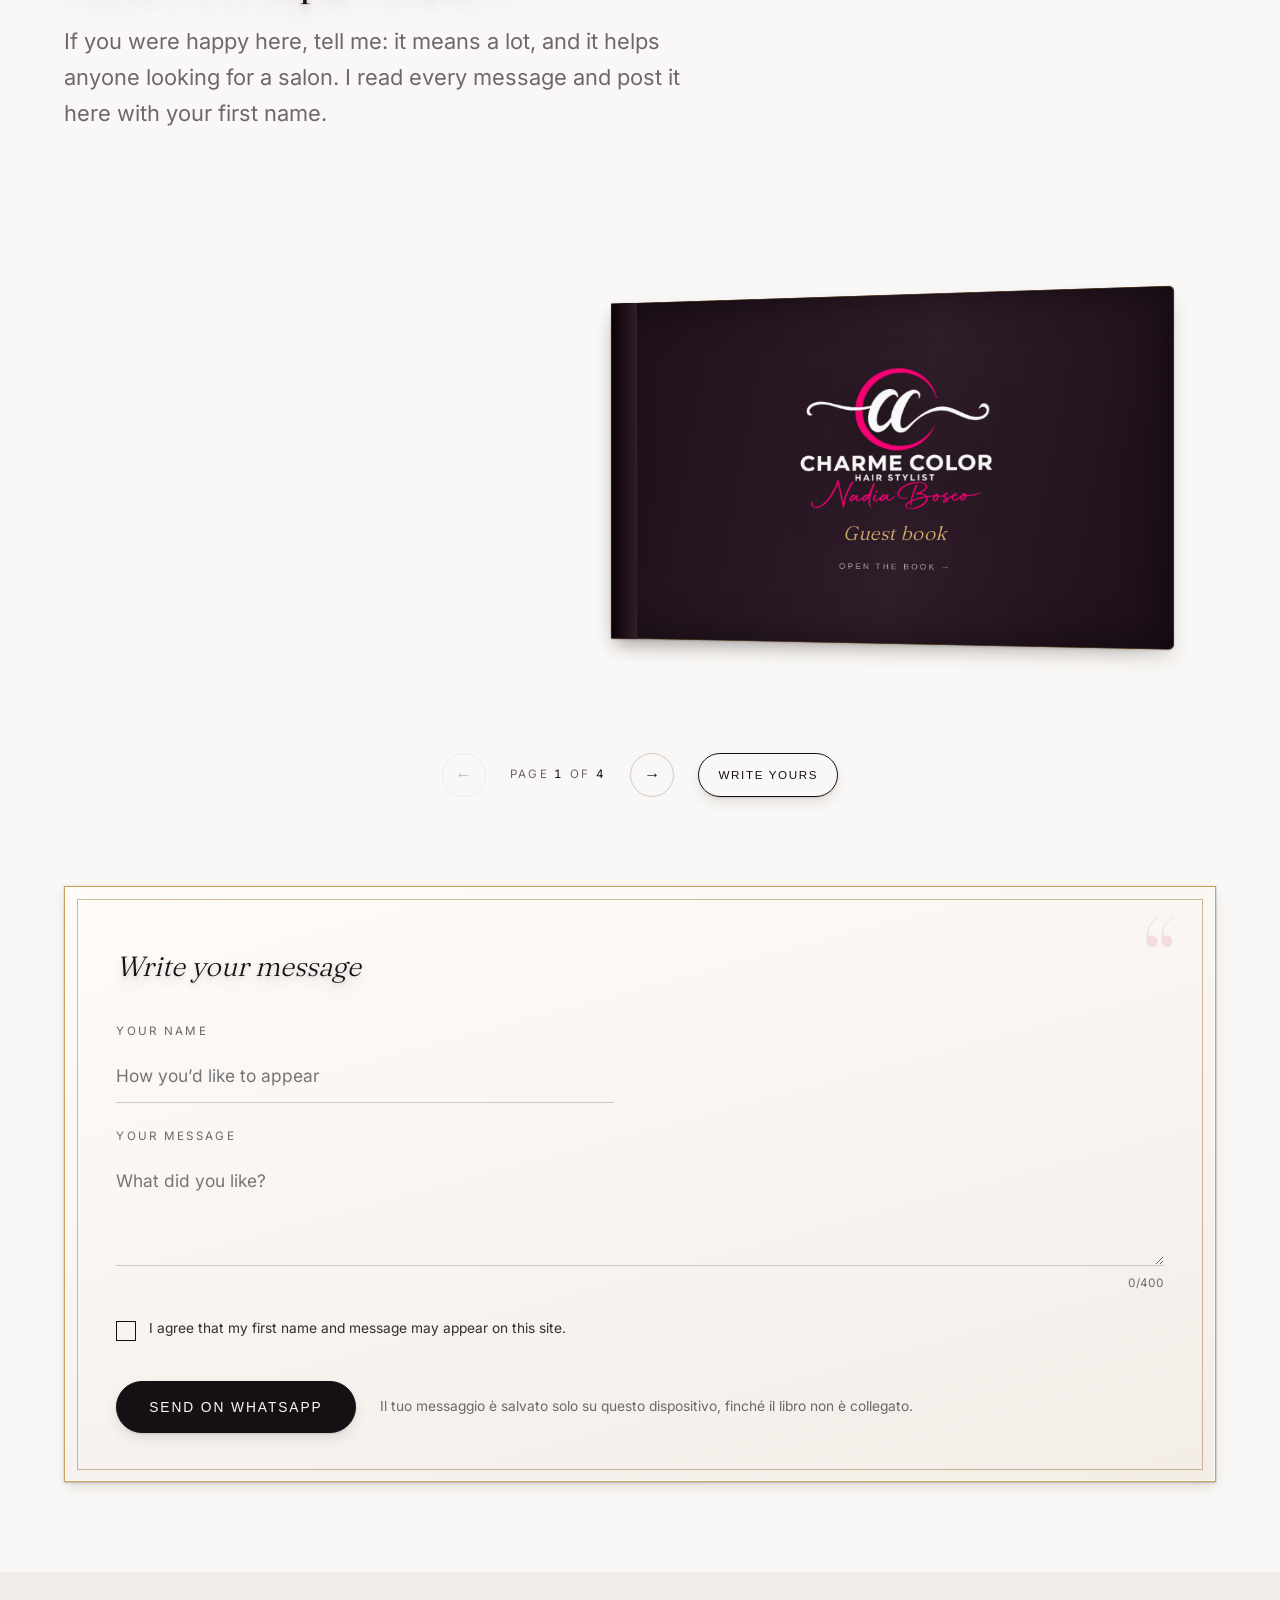
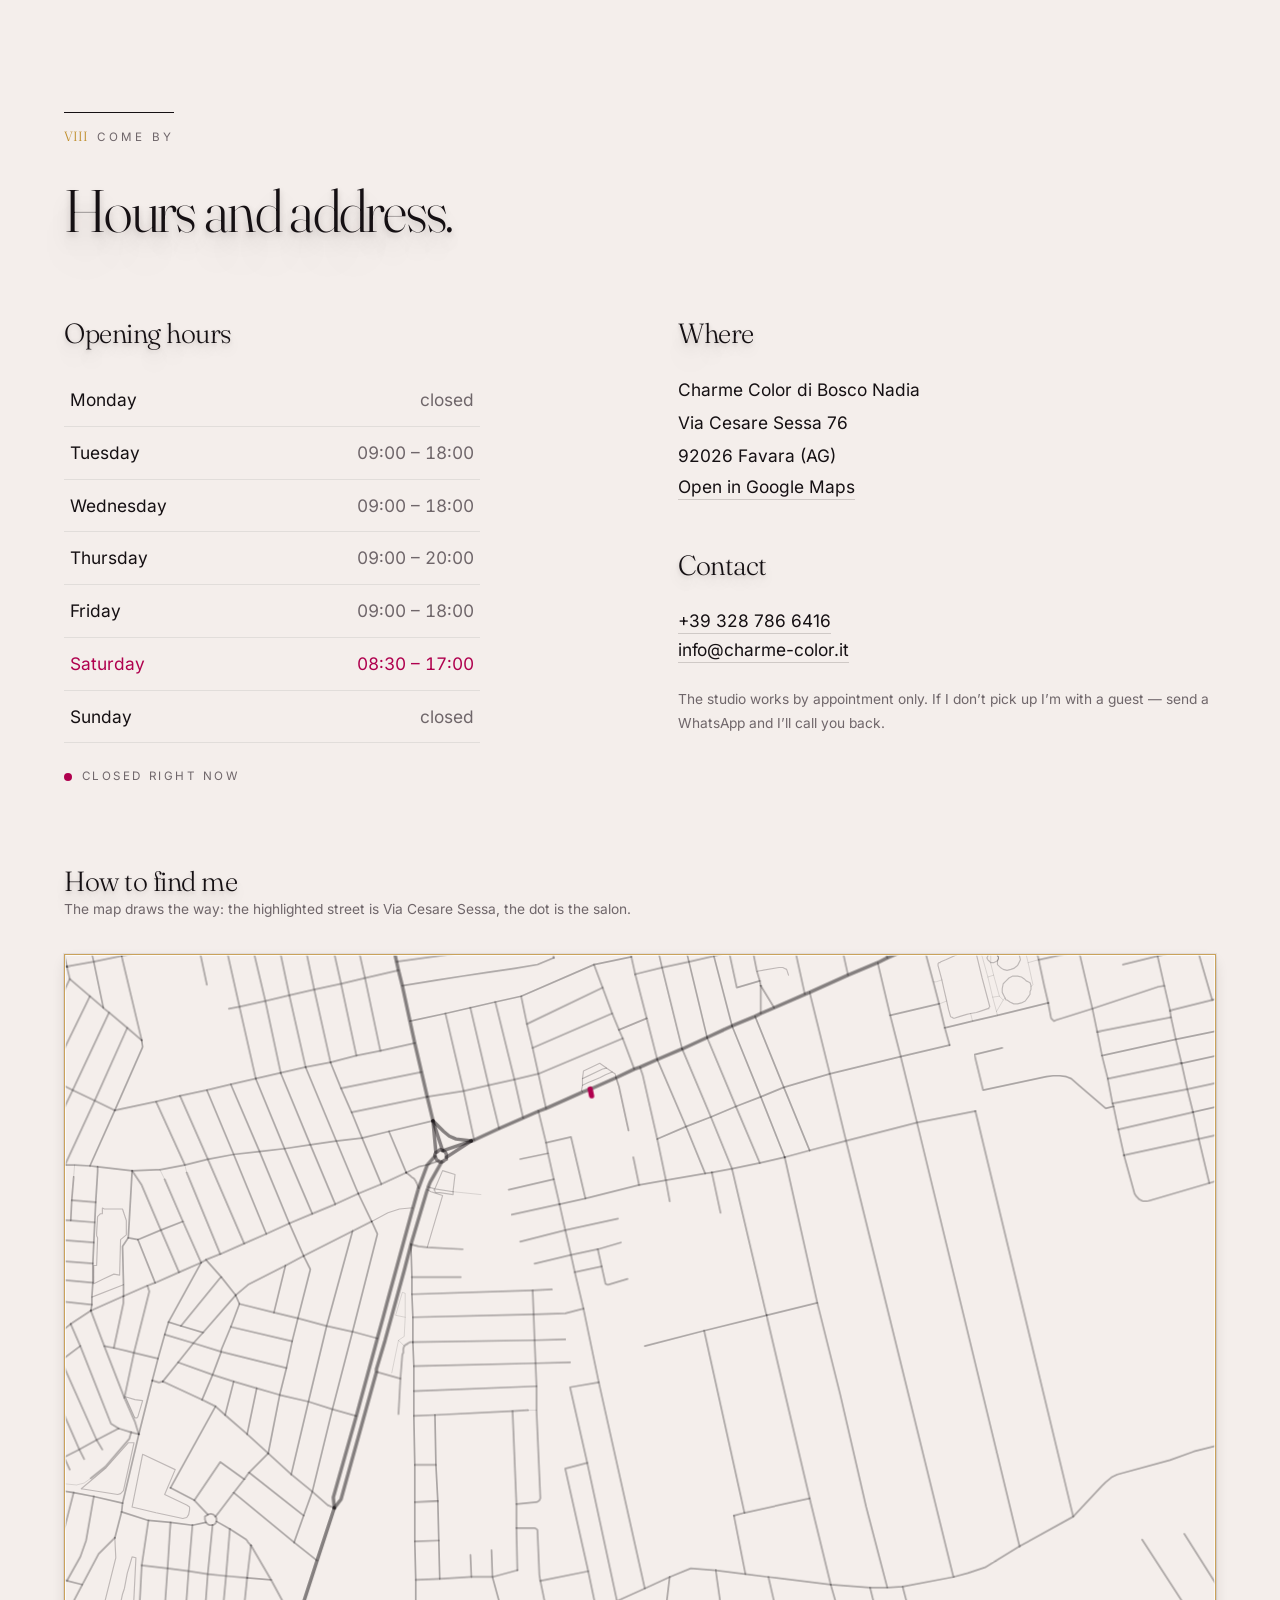
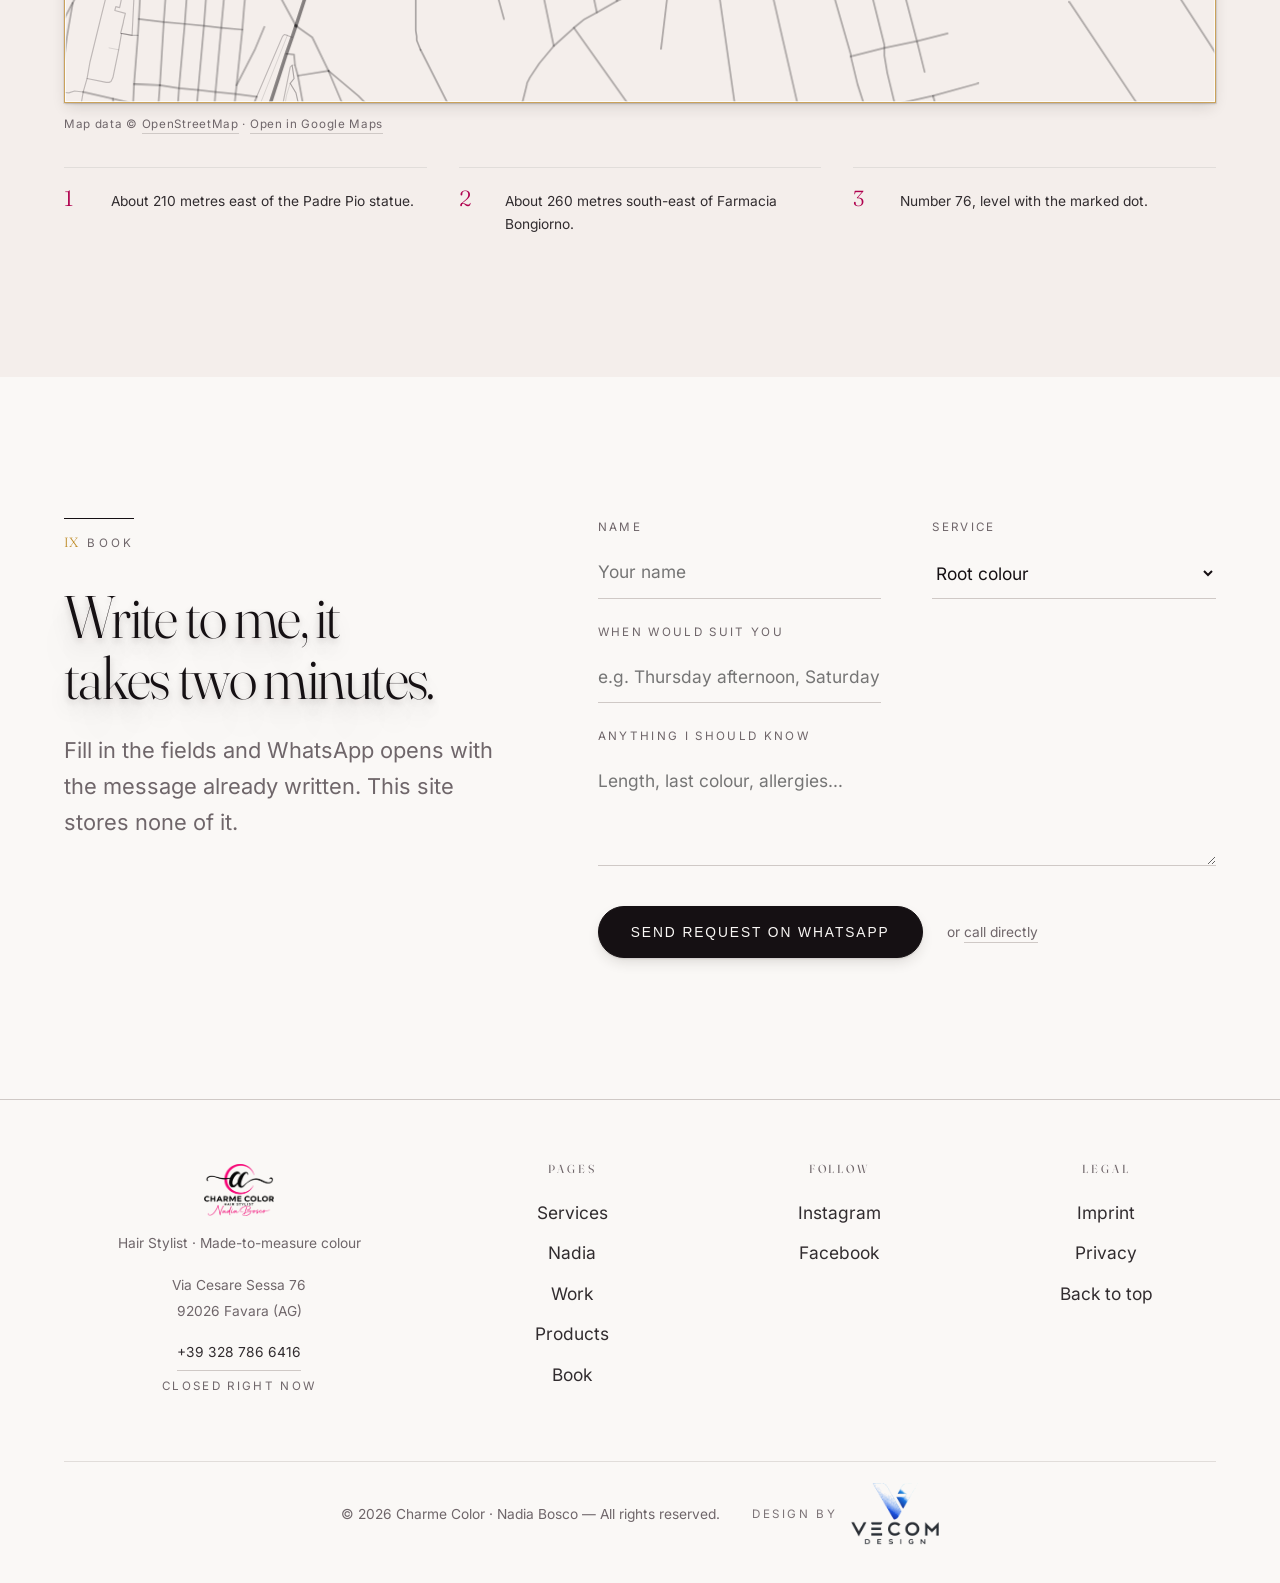
==== commit e843fc20: "Fusszeile mittig gesetzt" ====
--- a/index.html
+++ b/index.html
@@ -39,9 +39,9 @@
 <link rel="preload" as="image" href="assets/img/work-1.webp"
       imagesrcset="assets/img/work-1-sm.webp 500w, assets/img/work-1.webp 800w"
       imagesizes="(max-width:56rem) 92vw, 42vw" fetchpriority="high">
-<link rel="stylesheet" href="assets/css/fonts.css?v=202609062314">
-<link rel="stylesheet" href="assets/css/schatten.css?v=202609062314">
-<link rel="stylesheet" href="assets/css/style.css?v=202609062314">
+<link rel="stylesheet" href="assets/css/fonts.css?v=202609062319">
+<link rel="stylesheet" href="assets/css/schatten.css?v=202609062319">
+<link rel="stylesheet" href="assets/css/style.css?v=202609062319">
 </head>
 
 <body>
@@ -327,7 +327,7 @@
     <p class="lead" data-i18n="shop.lead">I prodotti che trovi qui sono gli stessi che uso in studio. Li riservi con un messaggio e li ritiri al salone — così ti spiego anche come usarli.</p>
   </header>
 
-  <!-- Die Karten baut app.js aus assets/js/produkte.js?v=202609062314 -->
+  <!-- Die Karten baut app.js aus assets/js/produkte.js?v=202609062319 -->
   <div class="prods js-prods"></div>
 
   <p class="prods__foot reveal">
@@ -603,16 +603,16 @@
   </div>
 </footer>
 
-<script src="assets/js/config.js?v=202609062314"></script>
-<script src="assets/js/i18n.js?v=202609062314"></script>
-<script src="assets/js/produkte.js?v=202609062314"></script>
-<script src="assets/js/preise.js?v=202609062314"></script>
-<script src="assets/js/gaestebuch.js?v=202609062314"></script>
-<script src="assets/js/app.js?v=202609062314"></script>
-<script src="assets/js/vendor/gsap.min.js?v=202609062314" defer></script>
-<script src="assets/js/vendor/ScrollTrigger.min.js?v=202609062314" defer></script>
-<script src="assets/js/vendor/SplitText.min.js?v=202609062314" defer></script>
-<script src="assets/js/weave.js?v=202609062314" defer></script>
-<script src="assets/js/motion.js?v=202609062314" defer></script>
+<script src="assets/js/config.js?v=202609062319"></script>
+<script src="assets/js/i18n.js?v=202609062319"></script>
+<script src="assets/js/produkte.js?v=202609062319"></script>
+<script src="assets/js/preise.js?v=202609062319"></script>
+<script src="assets/js/gaestebuch.js?v=202609062319"></script>
+<script src="assets/js/app.js?v=202609062319"></script>
+<script src="assets/js/vendor/gsap.min.js?v=202609062319" defer></script>
+<script src="assets/js/vendor/ScrollTrigger.min.js?v=202609062319" defer></script>
+<script src="assets/js/vendor/SplitText.min.js?v=202609062319" defer></script>
+<script src="assets/js/weave.js?v=202609062319" defer></script>
+<script src="assets/js/motion.js?v=202609062319" defer></script>
 </body>
 </html>
--- a/assets/css/style.css
+++ b/assets/css/style.css
@@ -1250,7 +1250,14 @@
 .foot__grid{
   max-width:var(--container); margin-inline:auto;
   display:grid; gap:var(--sp-12); grid-template-columns:repeat(2,1fr);
-}
+  text-align:center; justify-items:center;
+}
+/* Alles in der Fußzeile steht mittig — Logo, Anschrift, Listen und die
+   Schlusszeile. Die Listen bekommen dafür eine eigene Achse, sonst
+   flatterten die unterschiedlich langen Einträge. */
+.foot__grid > *{ display:flex; flex-direction:column; align-items:center }
+.foot__logo{ margin-inline:auto }
+.foot__kontakt{ align-items:center }
 .foot__addr{
   font-style:normal; margin-top:var(--sp-4); line-height:1.9; color:var(--mute);
 }
@@ -1287,7 +1294,7 @@
   max-width:var(--container); margin:var(--sp-16) auto 0; padding-top:var(--sp-4);
   border-top:1px solid var(--line-soft);
   display:flex; flex-wrap:wrap; align-items:center;
-  justify-content:space-between; gap:var(--sp-4) var(--sp-8);
+  justify-content:center; text-align:center; gap:var(--sp-3) var(--sp-8);
 }
 .foot__bar > p{ margin:0 }
 /* Höhere Spezifität, weil die Fußzeilen-Links weiter oben auf block stehen */
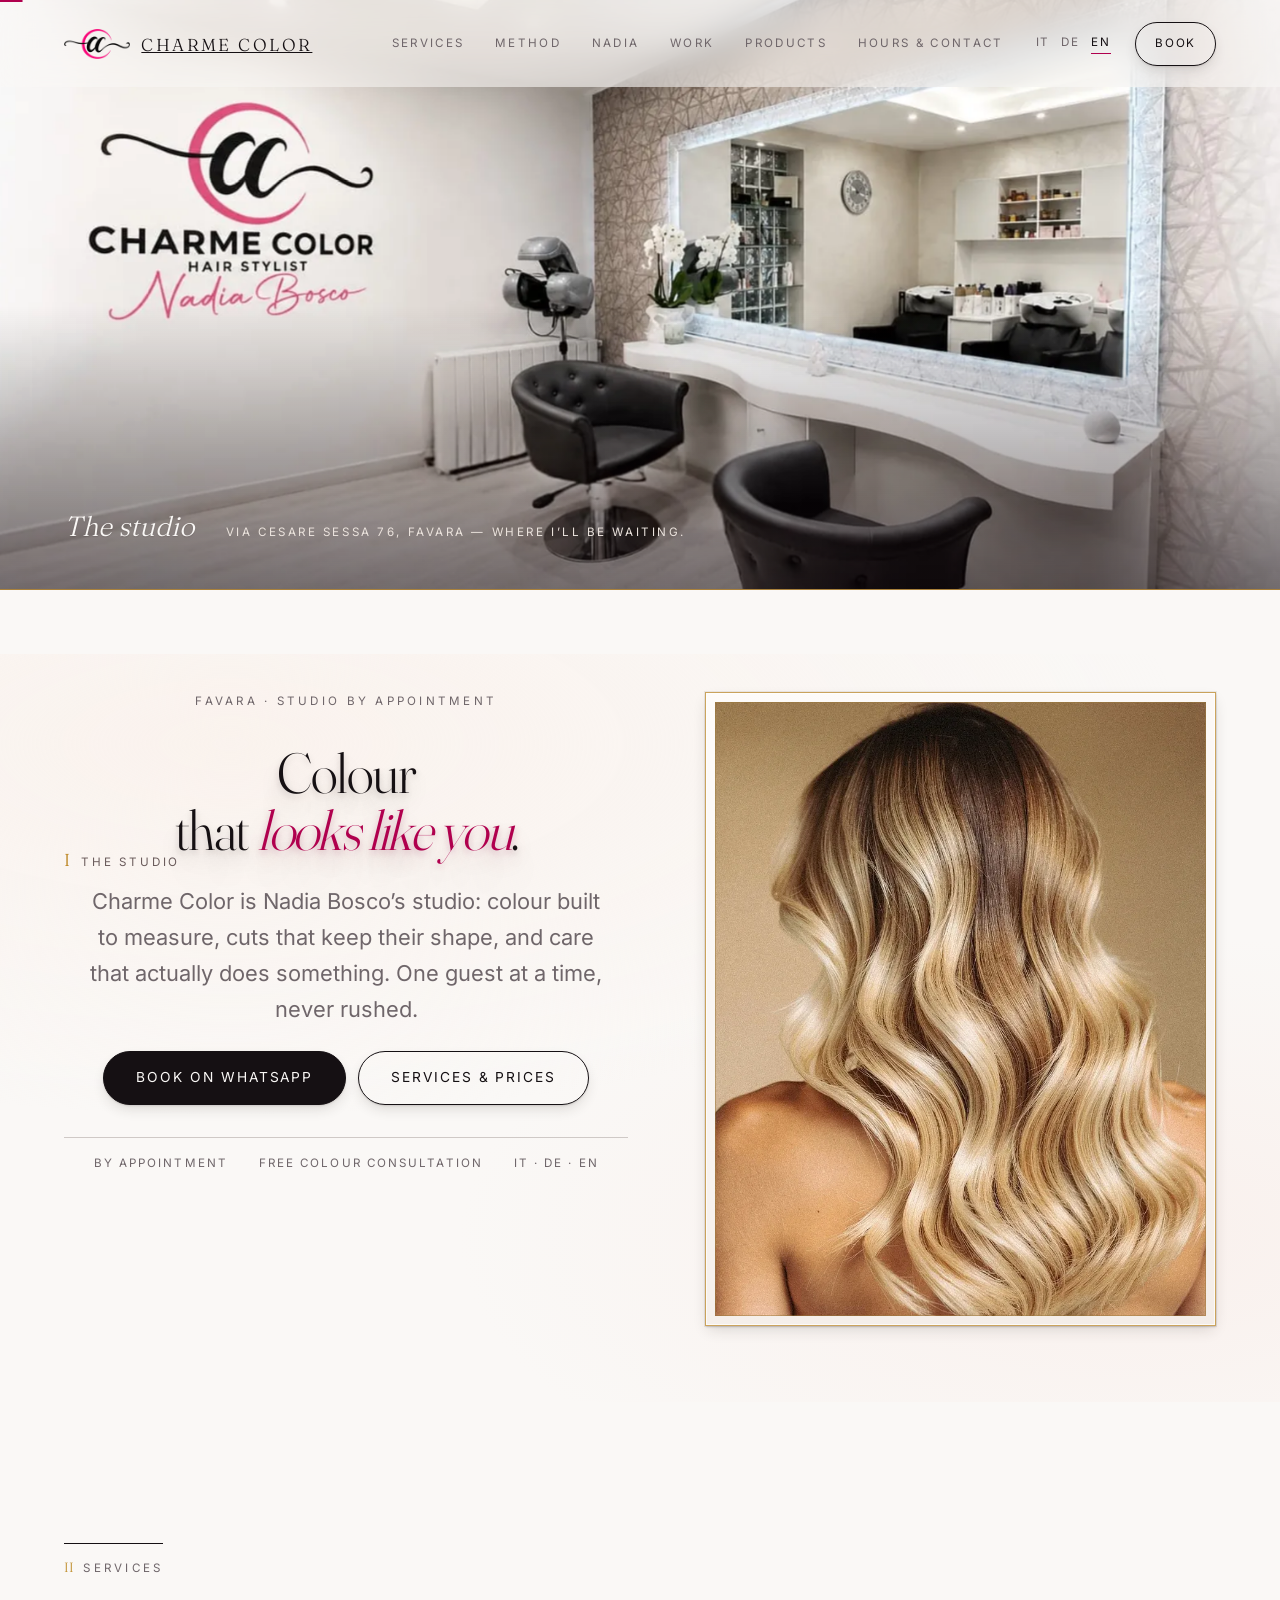
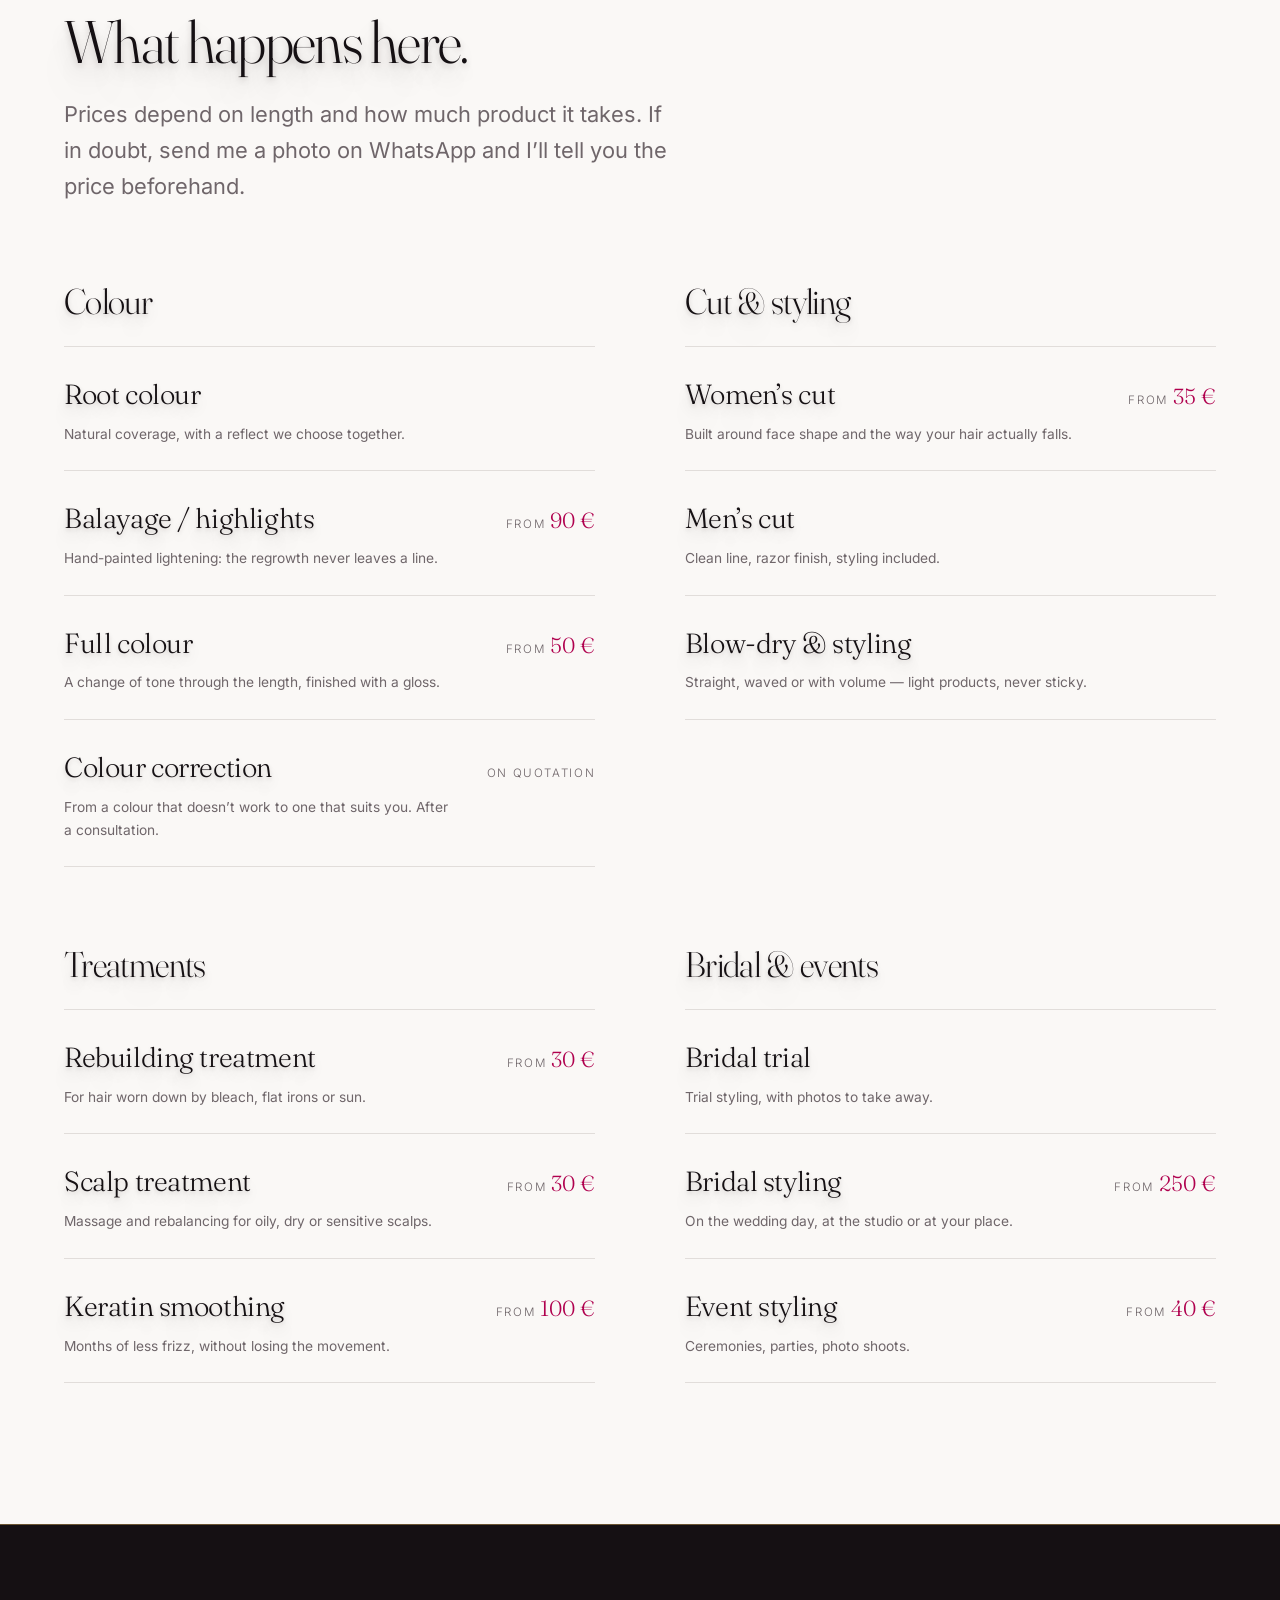
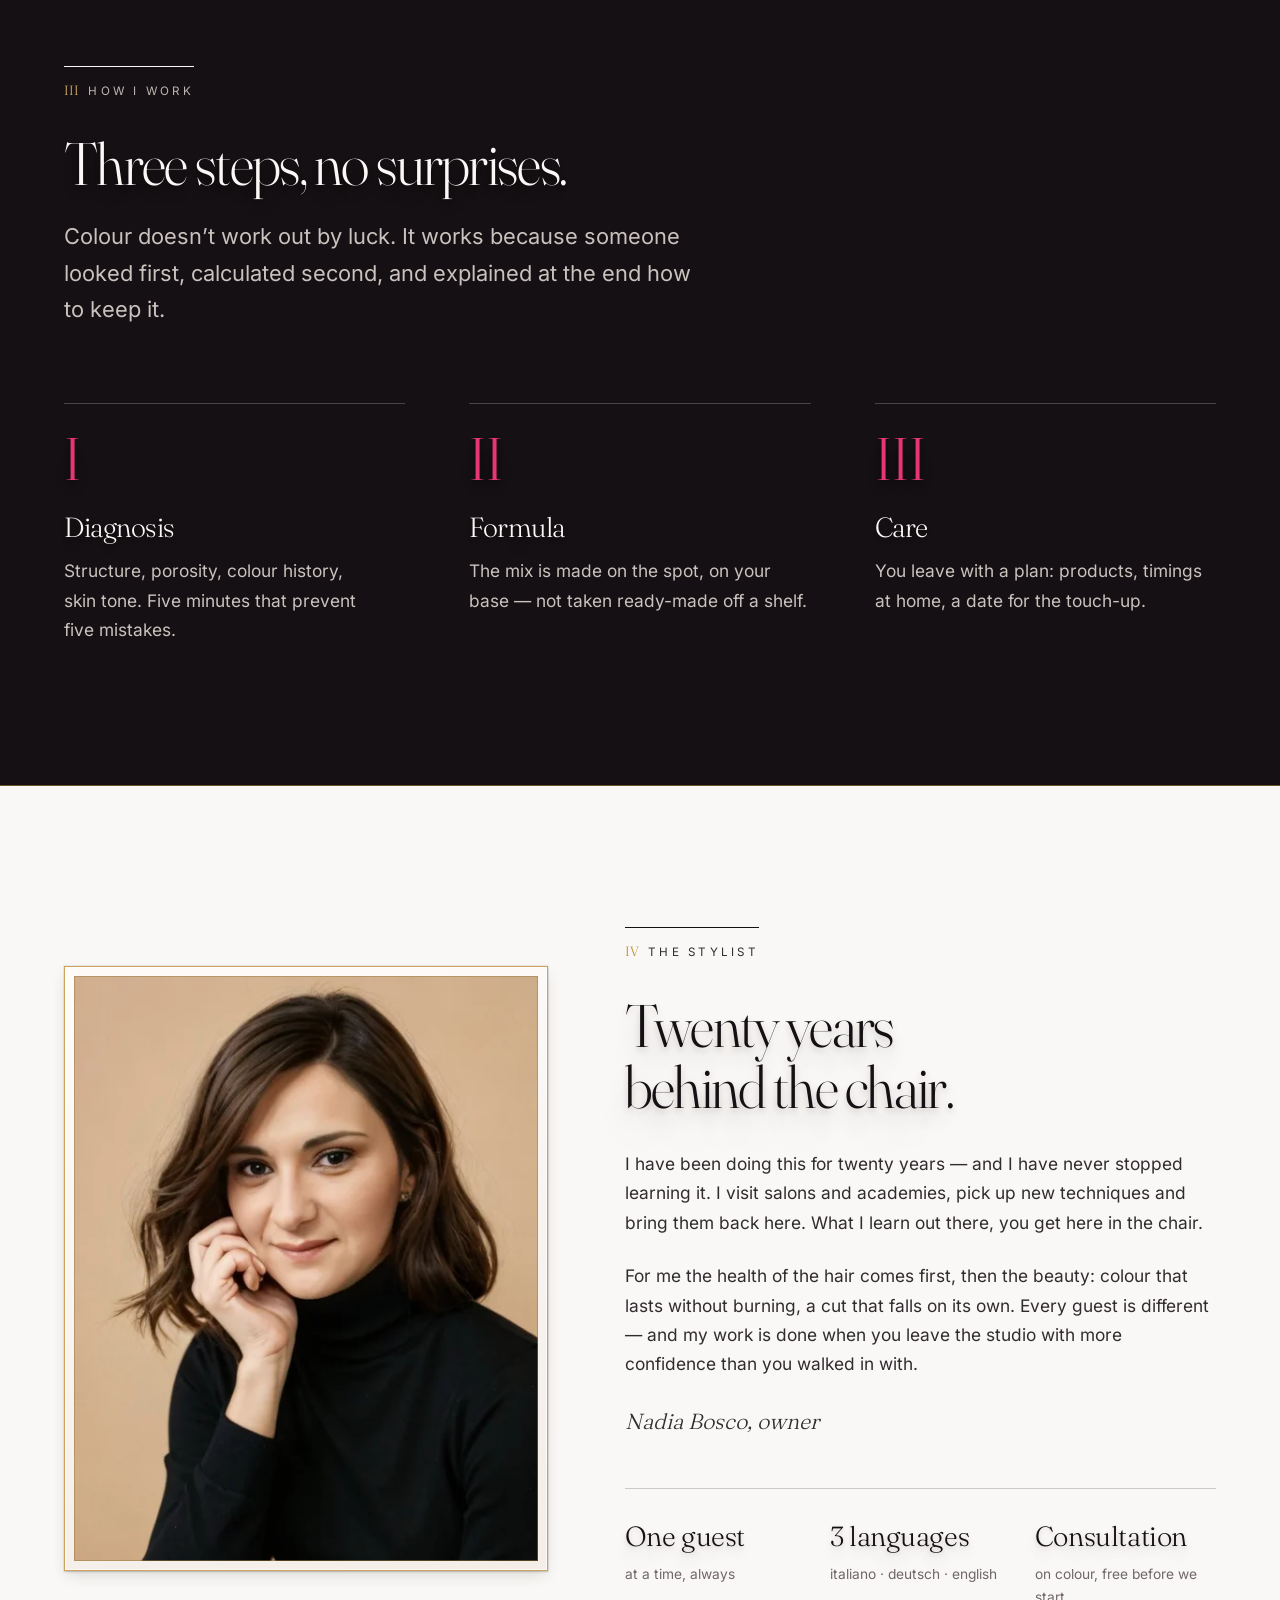
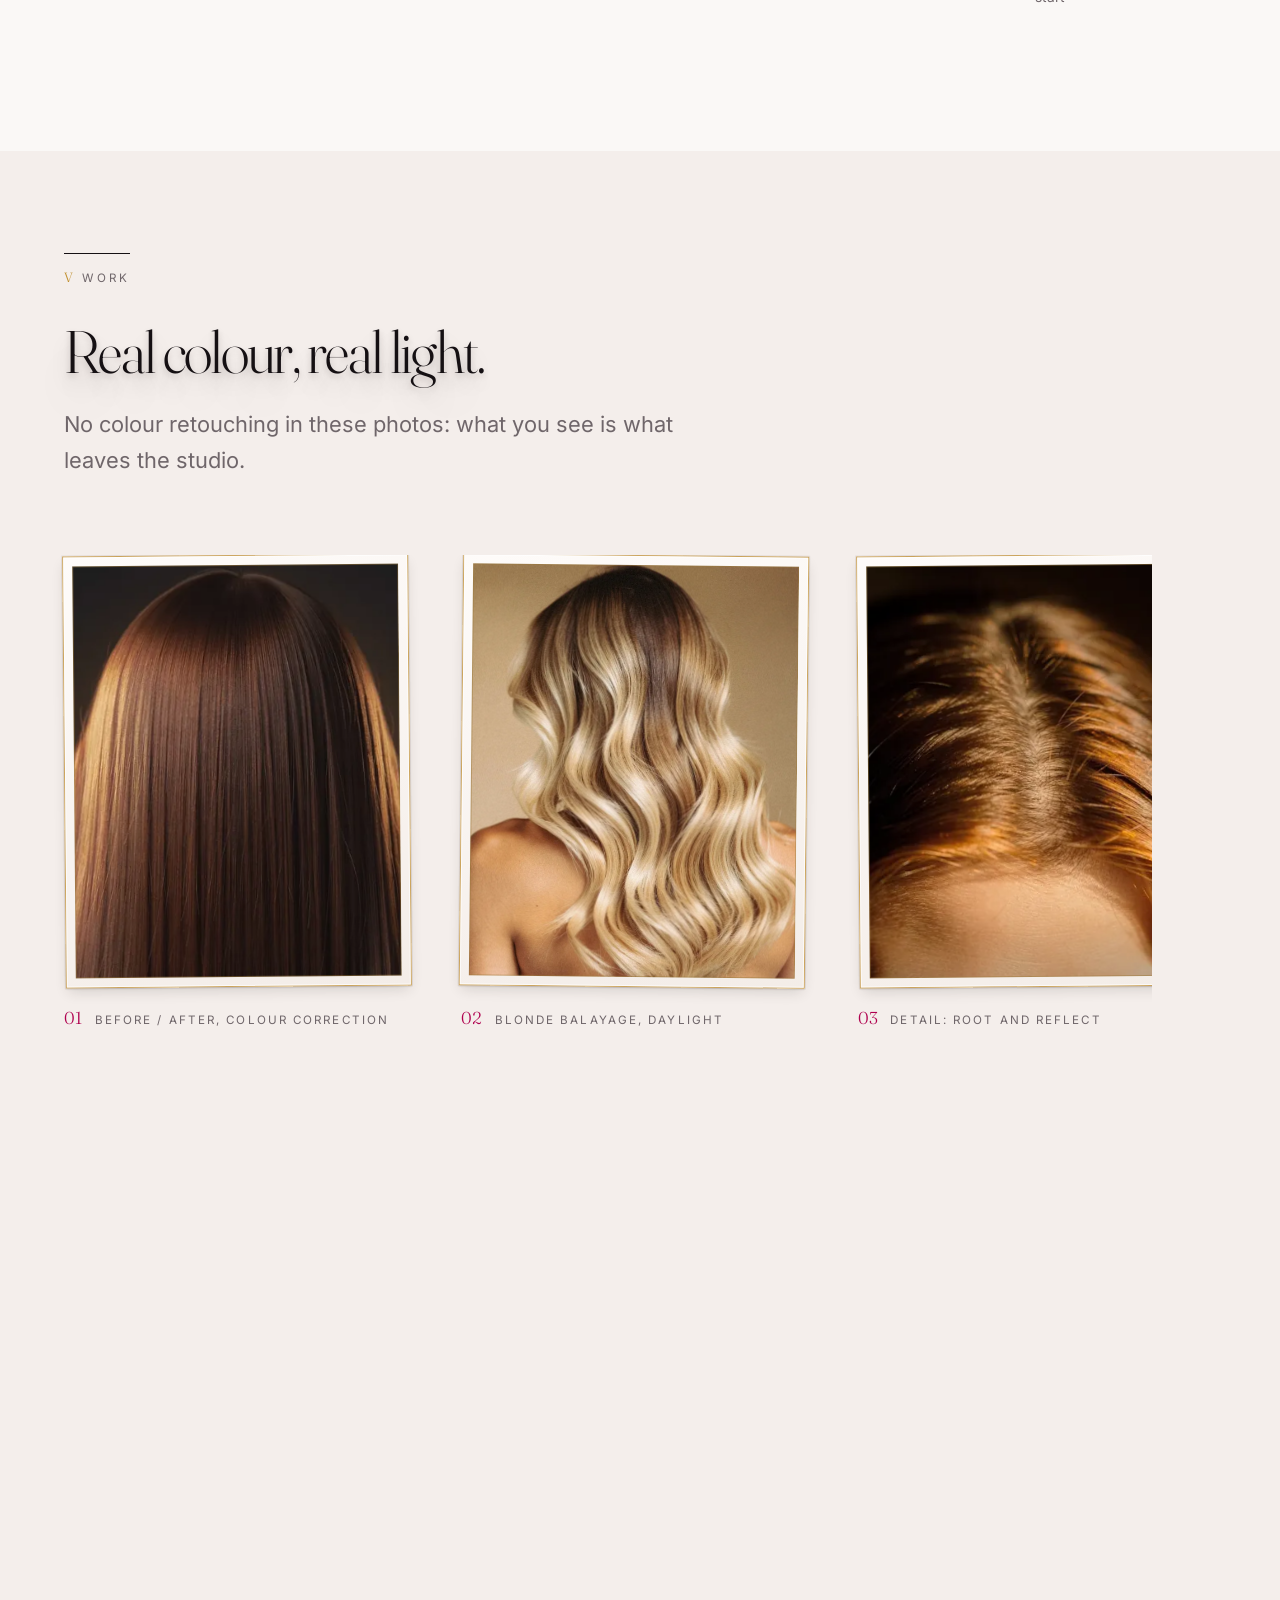
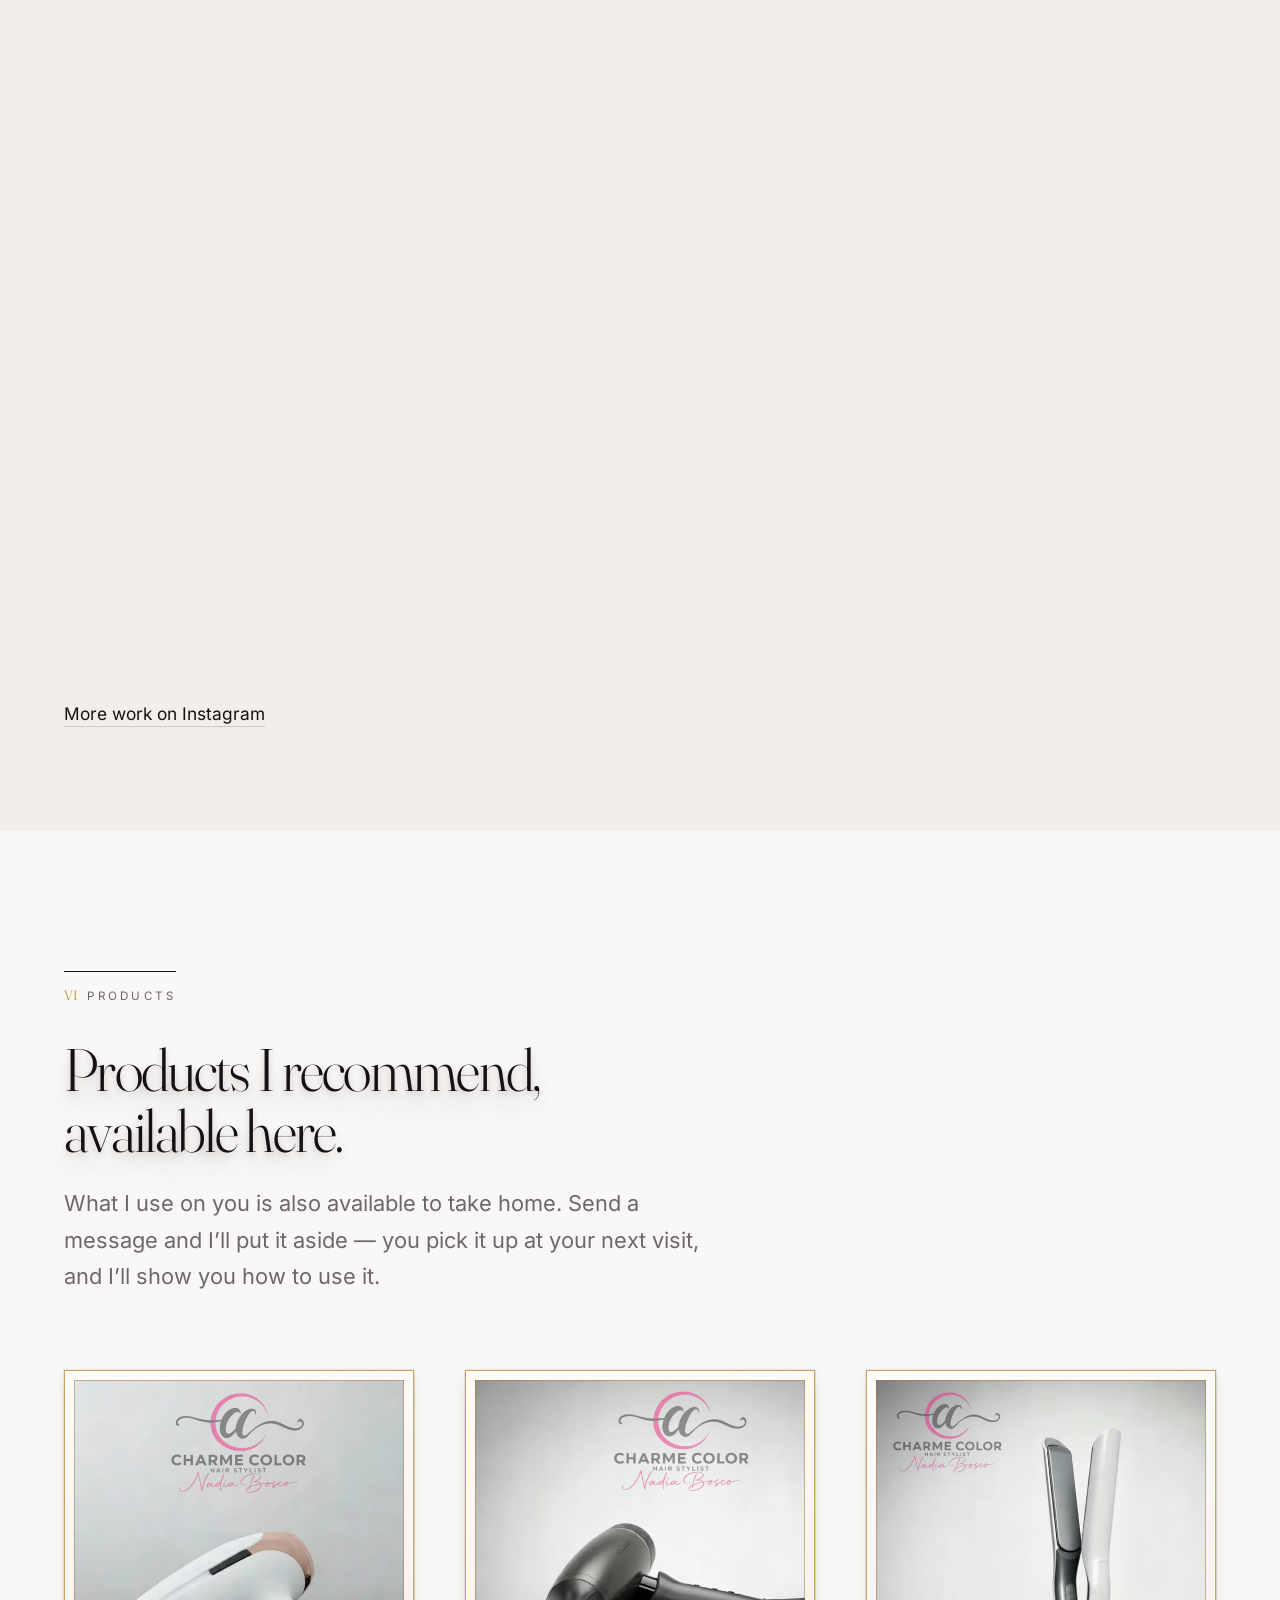
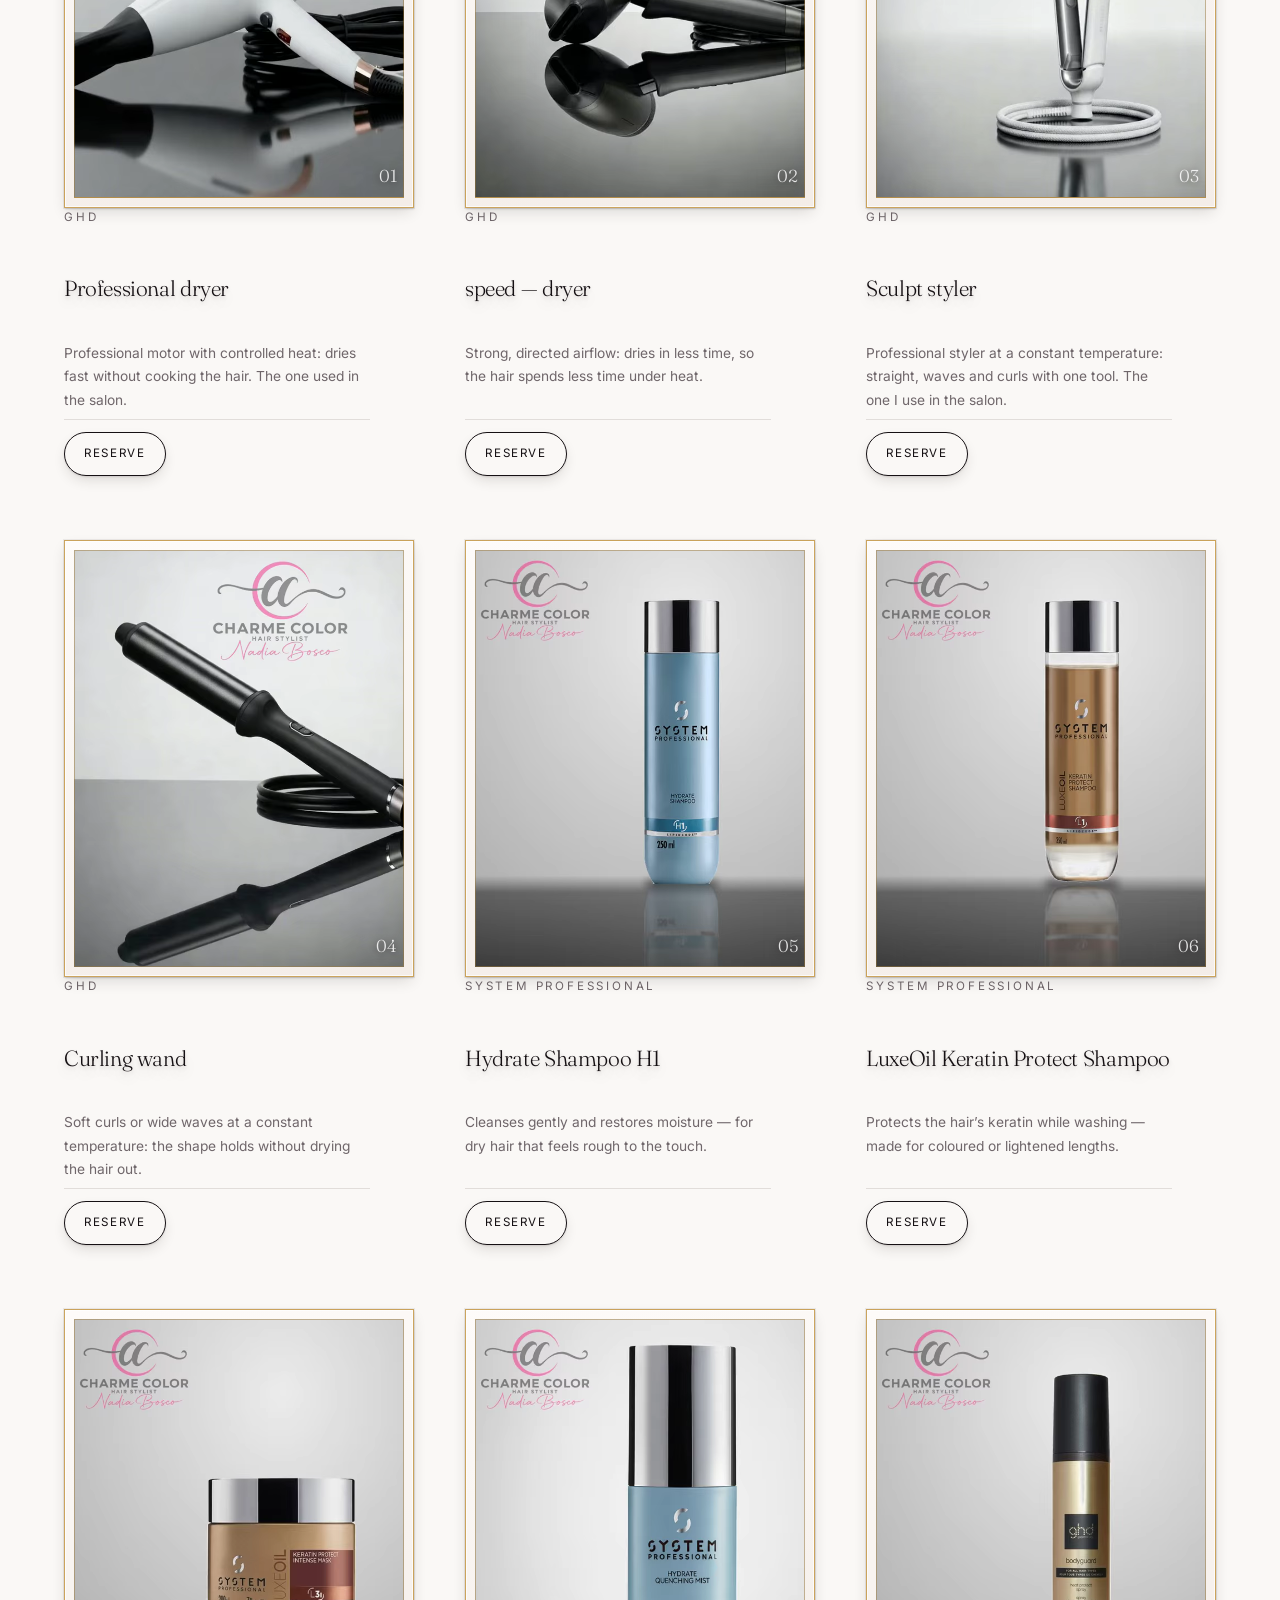
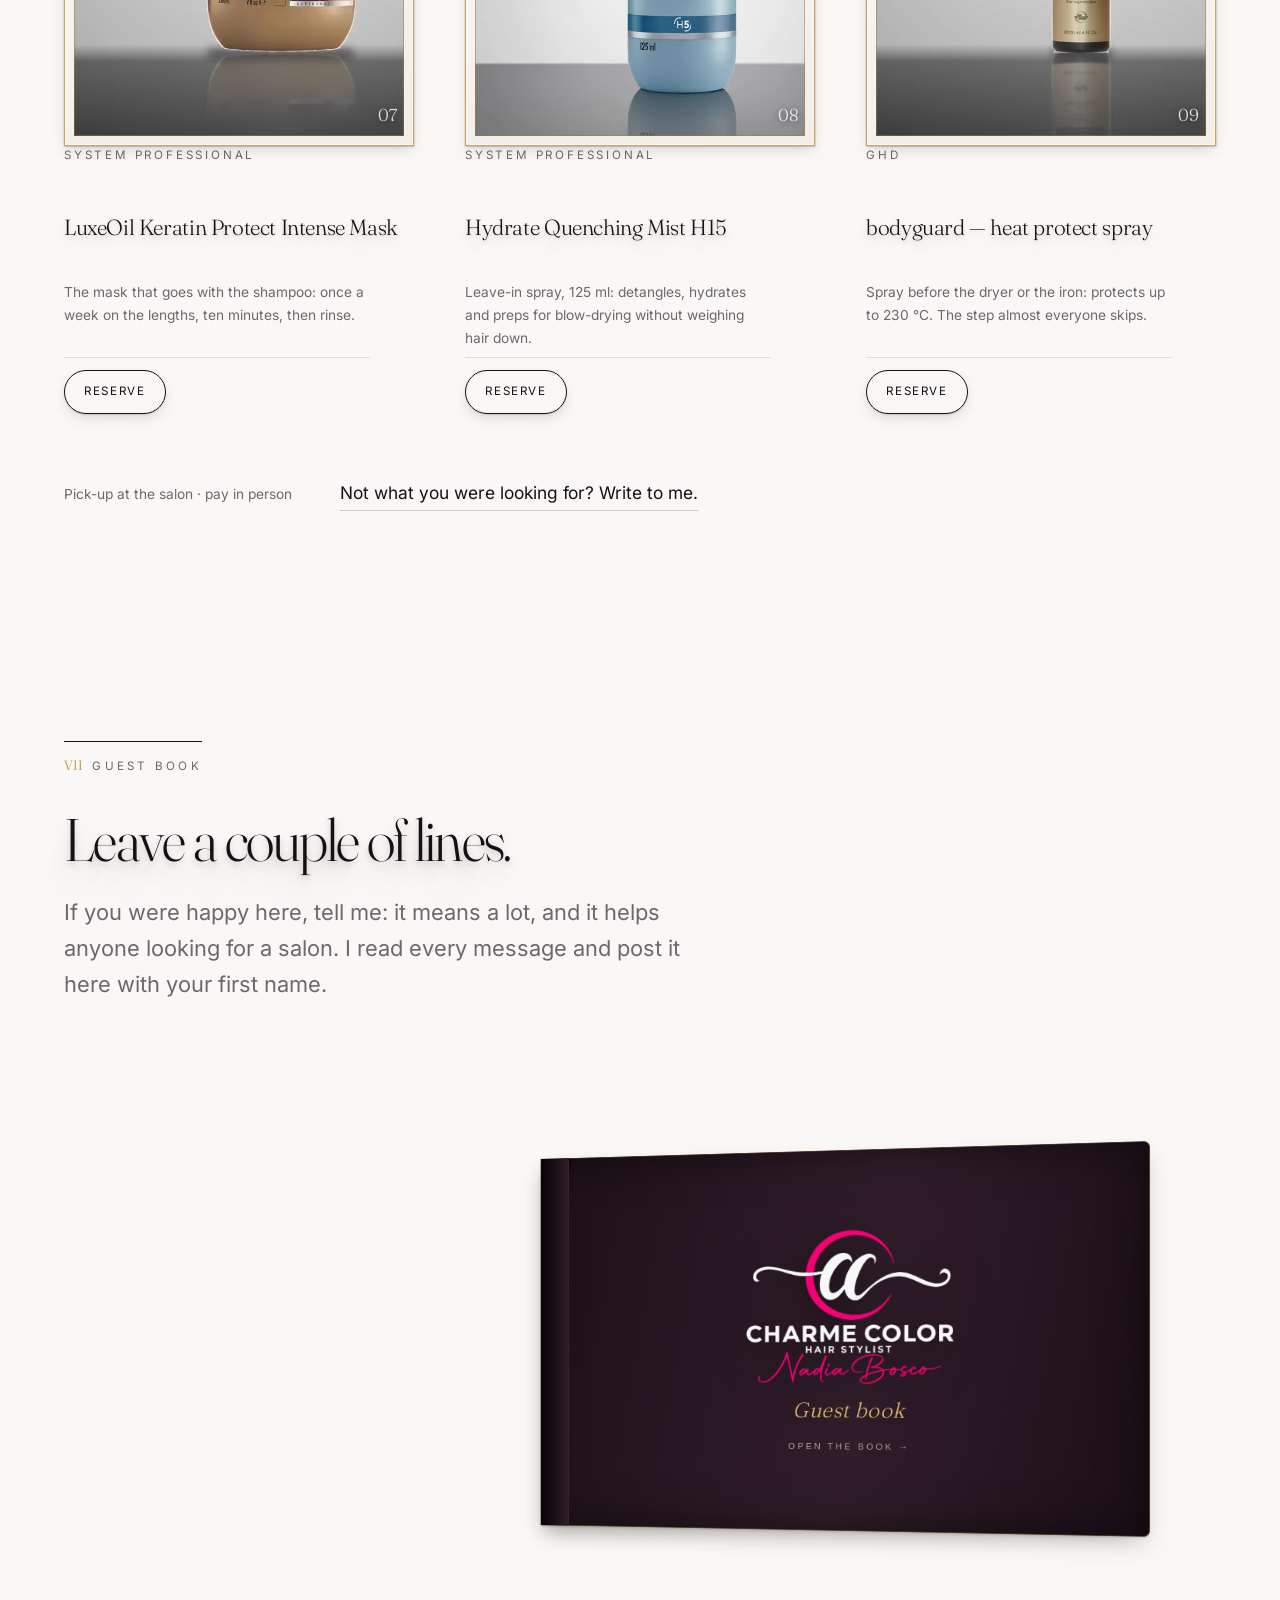
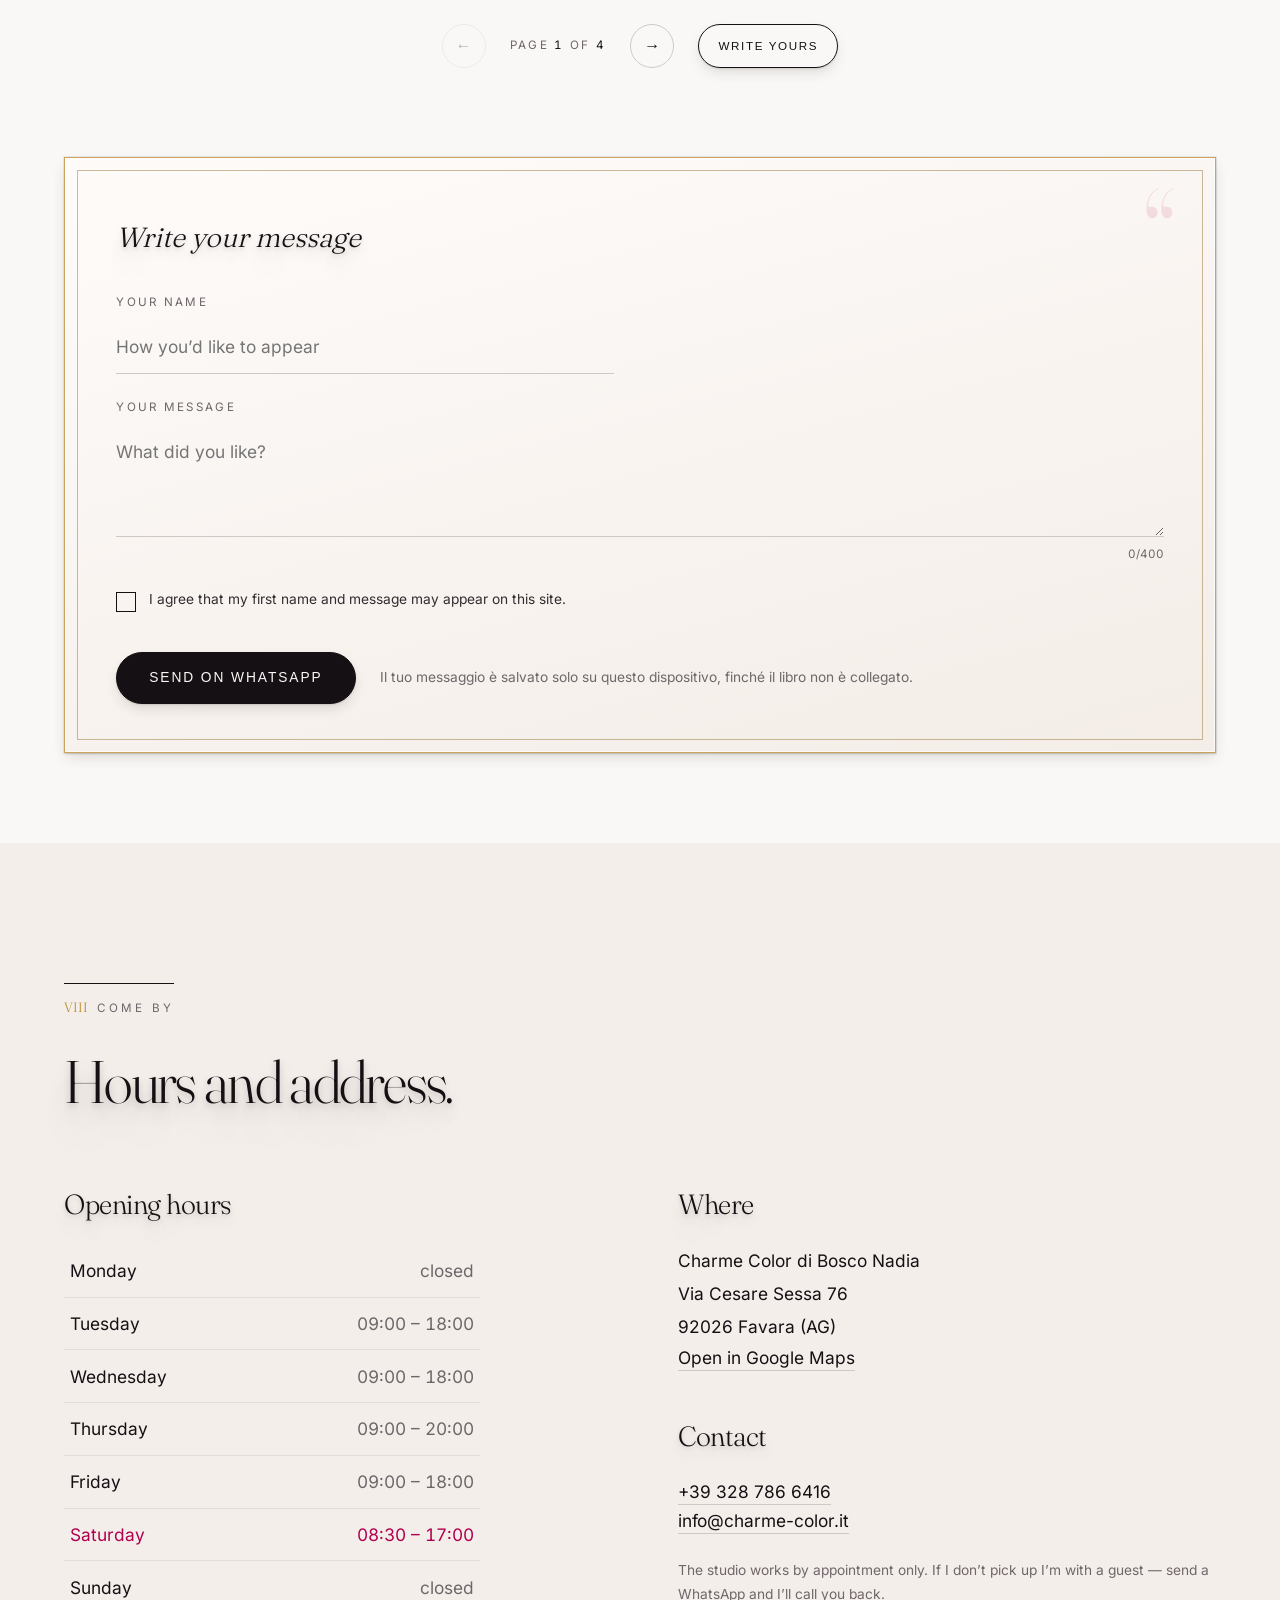
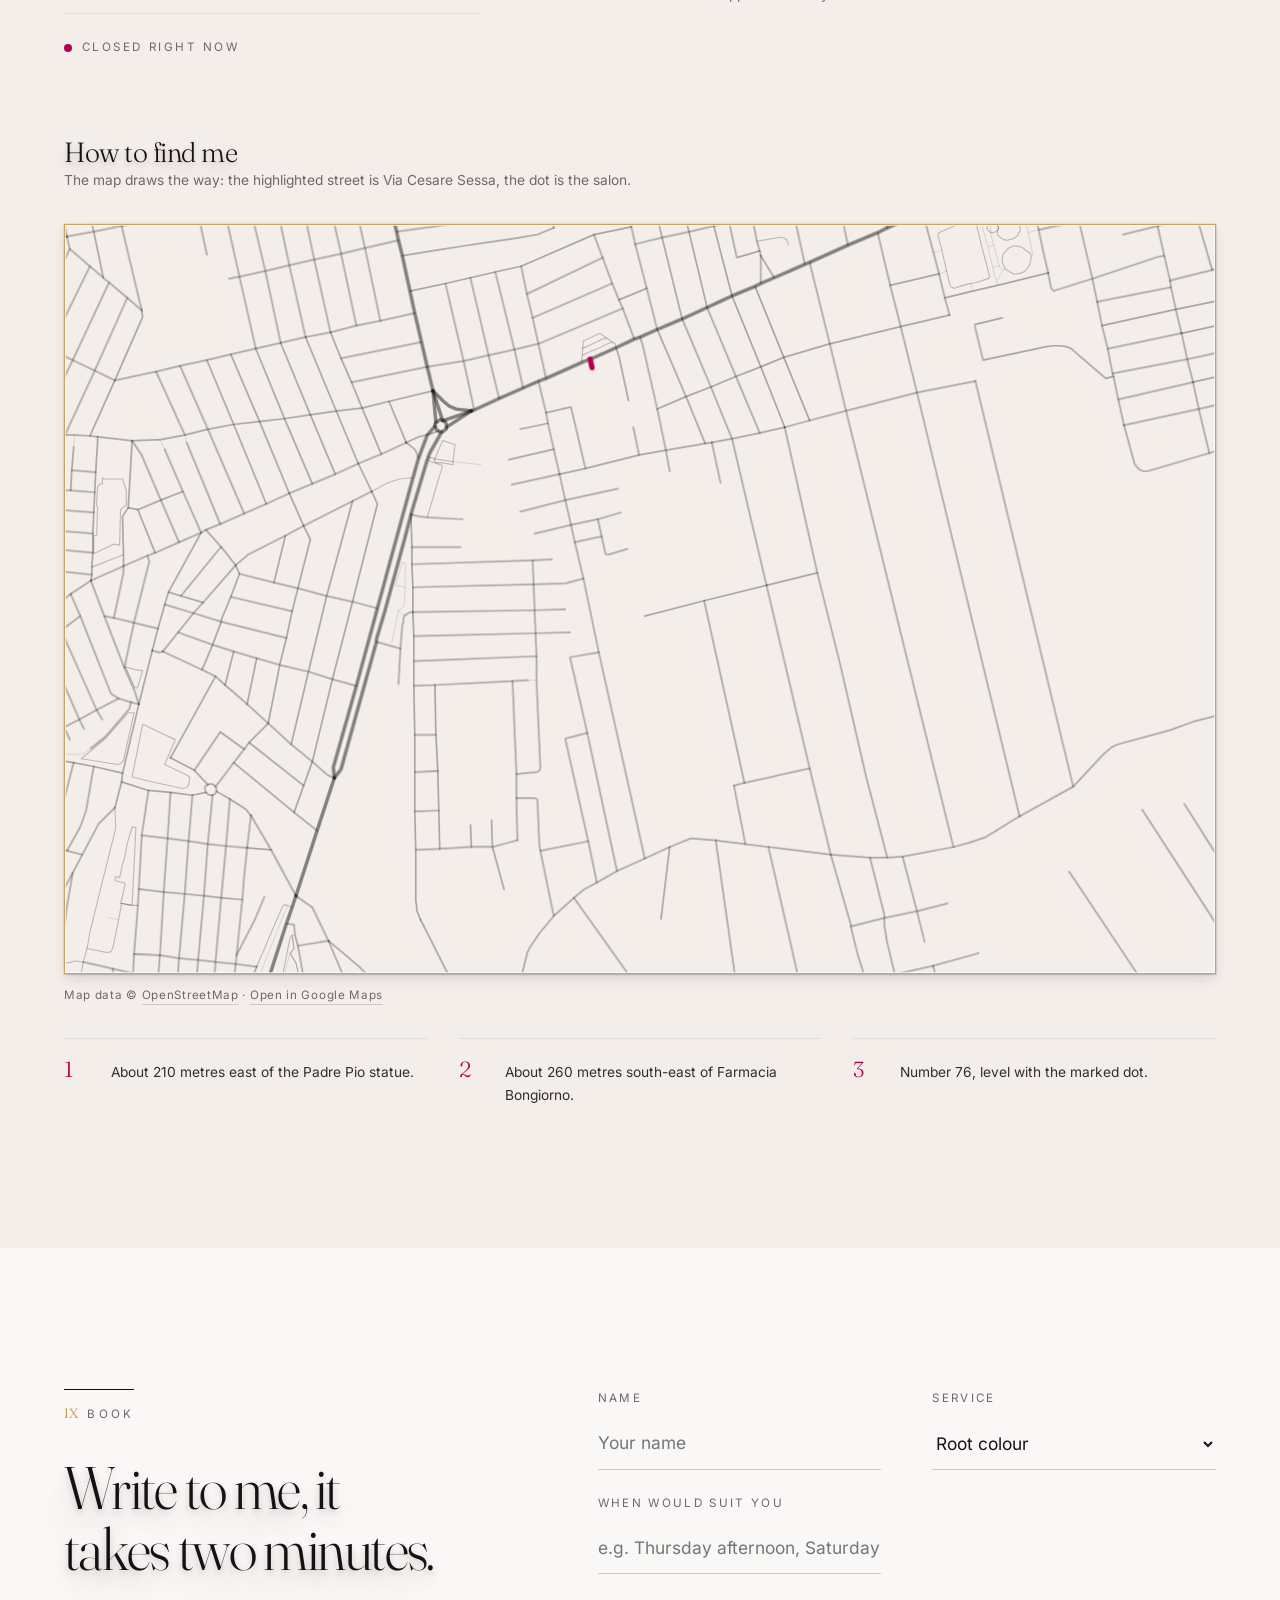
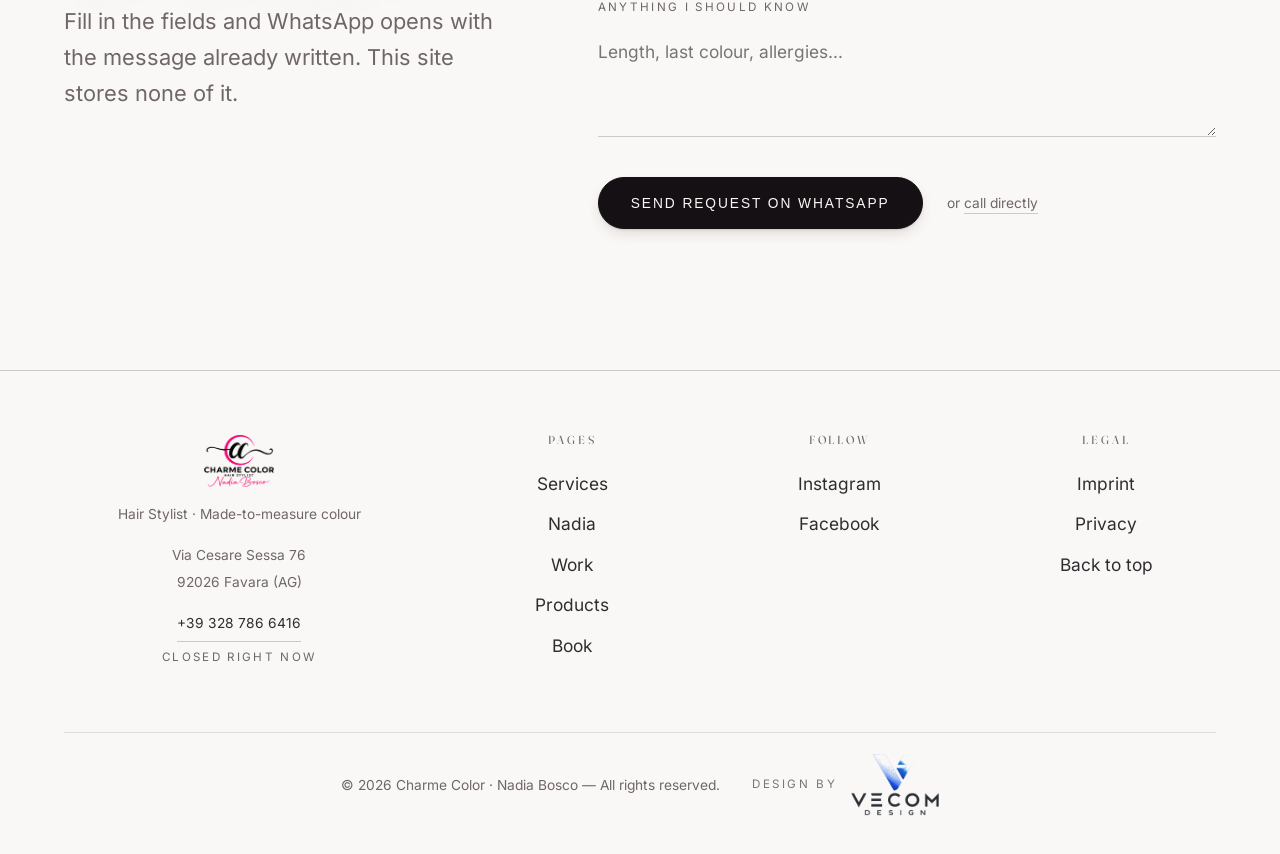
==== commit 9bfe0466: "Shop: neun Produkte in drei Reihen, leere Preiszeilen weg, nur mittige Clips laufen, Reservieren als" ====
--- a/index.html
+++ b/index.html
@@ -39,9 +39,9 @@
 <link rel="preload" as="image" href="assets/img/work-1.webp"
       imagesrcset="assets/img/work-1-sm.webp 500w, assets/img/work-1.webp 800w"
       imagesizes="(max-width:56rem) 92vw, 42vw" fetchpriority="high">
-<link rel="stylesheet" href="assets/css/fonts.css?v=202609062319">
-<link rel="stylesheet" href="assets/css/schatten.css?v=202609062319">
-<link rel="stylesheet" href="assets/css/style.css?v=202609062319">
+<link rel="stylesheet" href="assets/css/fonts.css?v=202609130923">
+<link rel="stylesheet" href="assets/css/schatten.css?v=202609130923">
+<link rel="stylesheet" href="assets/css/style.css?v=202609130923">
 </head>
 
 <body>
@@ -327,7 +327,7 @@
     <p class="lead" data-i18n="shop.lead">I prodotti che trovi qui sono gli stessi che uso in studio. Li riservi con un messaggio e li ritiri al salone — così ti spiego anche come usarli.</p>
   </header>
 
-  <!-- Die Karten baut app.js aus assets/js/produkte.js?v=202609062319 -->
+  <!-- Die Karten baut app.js aus assets/js/produkte.js?v=202609130923 -->
   <div class="prods js-prods"></div>
 
   <p class="prods__foot reveal">
@@ -603,16 +603,16 @@
   </div>
 </footer>
 
-<script src="assets/js/config.js?v=202609062319"></script>
-<script src="assets/js/i18n.js?v=202609062319"></script>
-<script src="assets/js/produkte.js?v=202609062319"></script>
-<script src="assets/js/preise.js?v=202609062319"></script>
-<script src="assets/js/gaestebuch.js?v=202609062319"></script>
-<script src="assets/js/app.js?v=202609062319"></script>
-<script src="assets/js/vendor/gsap.min.js?v=202609062319" defer></script>
-<script src="assets/js/vendor/ScrollTrigger.min.js?v=202609062319" defer></script>
-<script src="assets/js/vendor/SplitText.min.js?v=202609062319" defer></script>
-<script src="assets/js/weave.js?v=202609062319" defer></script>
-<script src="assets/js/motion.js?v=202609062319" defer></script>
+<script src="assets/js/config.js?v=202609130923"></script>
+<script src="assets/js/i18n.js?v=202609130923"></script>
+<script src="assets/js/produkte.js?v=202609130923"></script>
+<script src="assets/js/preise.js?v=202609130923"></script>
+<script src="assets/js/gaestebuch.js?v=202609130923"></script>
+<script src="assets/js/app.js?v=202609130923"></script>
+<script src="assets/js/vendor/gsap.min.js?v=202609130923" defer></script>
+<script src="assets/js/vendor/ScrollTrigger.min.js?v=202609130923" defer></script>
+<script src="assets/js/vendor/SplitText.min.js?v=202609130923" defer></script>
+<script src="assets/js/weave.js?v=202609130923" defer></script>
+<script src="assets/js/motion.js?v=202609130923" defer></script>
 </body>
 </html>
--- a/assets/css/style.css
+++ b/assets/css/style.css
@@ -822,6 +822,9 @@
 }
 .prod__foot{
   align-self:end; margin-top:var(--sp-4); padding-top:var(--sp-3);
+  /* Wenn kein Preis dasteht, rückt der Knopf nach links statt allein
+     rechts zu hängen. */
+  justify-content:flex-start; gap:var(--sp-4);
   border-top:1px solid var(--line-soft);
   display:flex; align-items:baseline; justify-content:space-between; gap:var(--sp-4);
 }
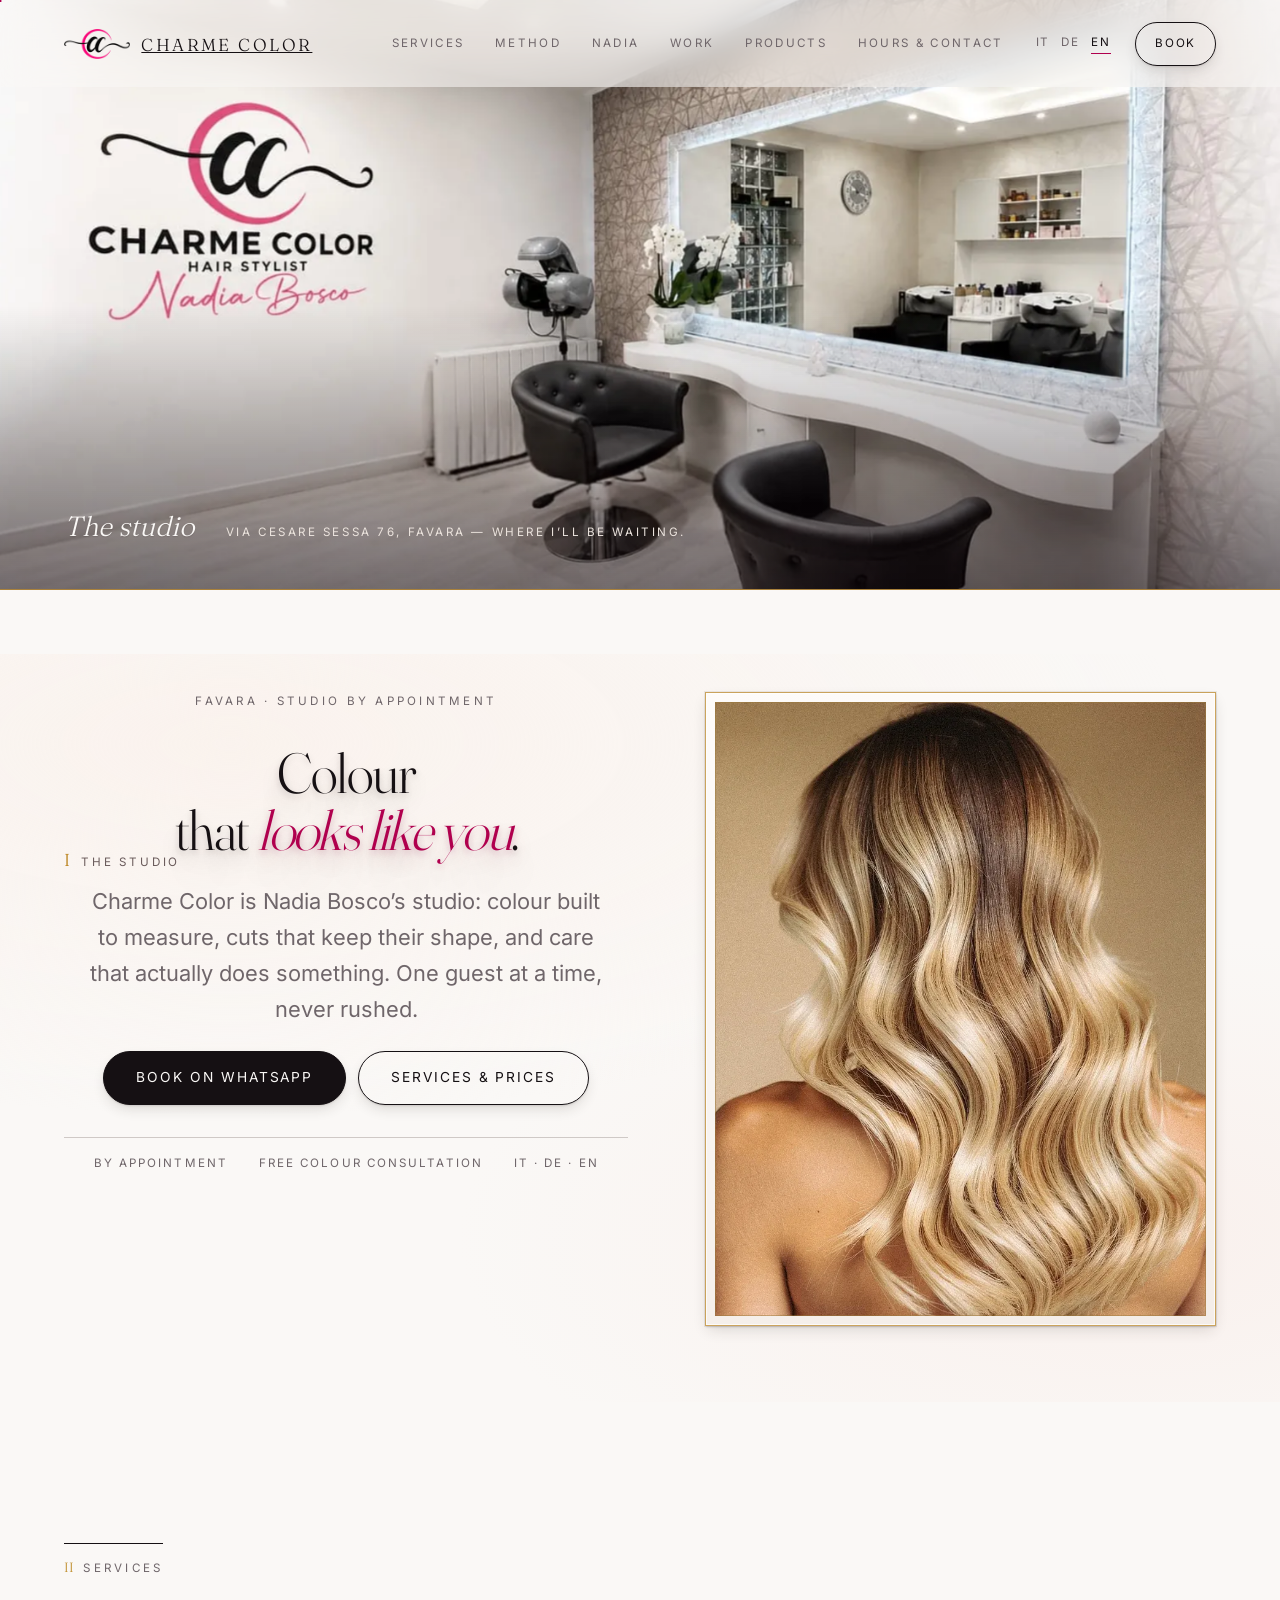
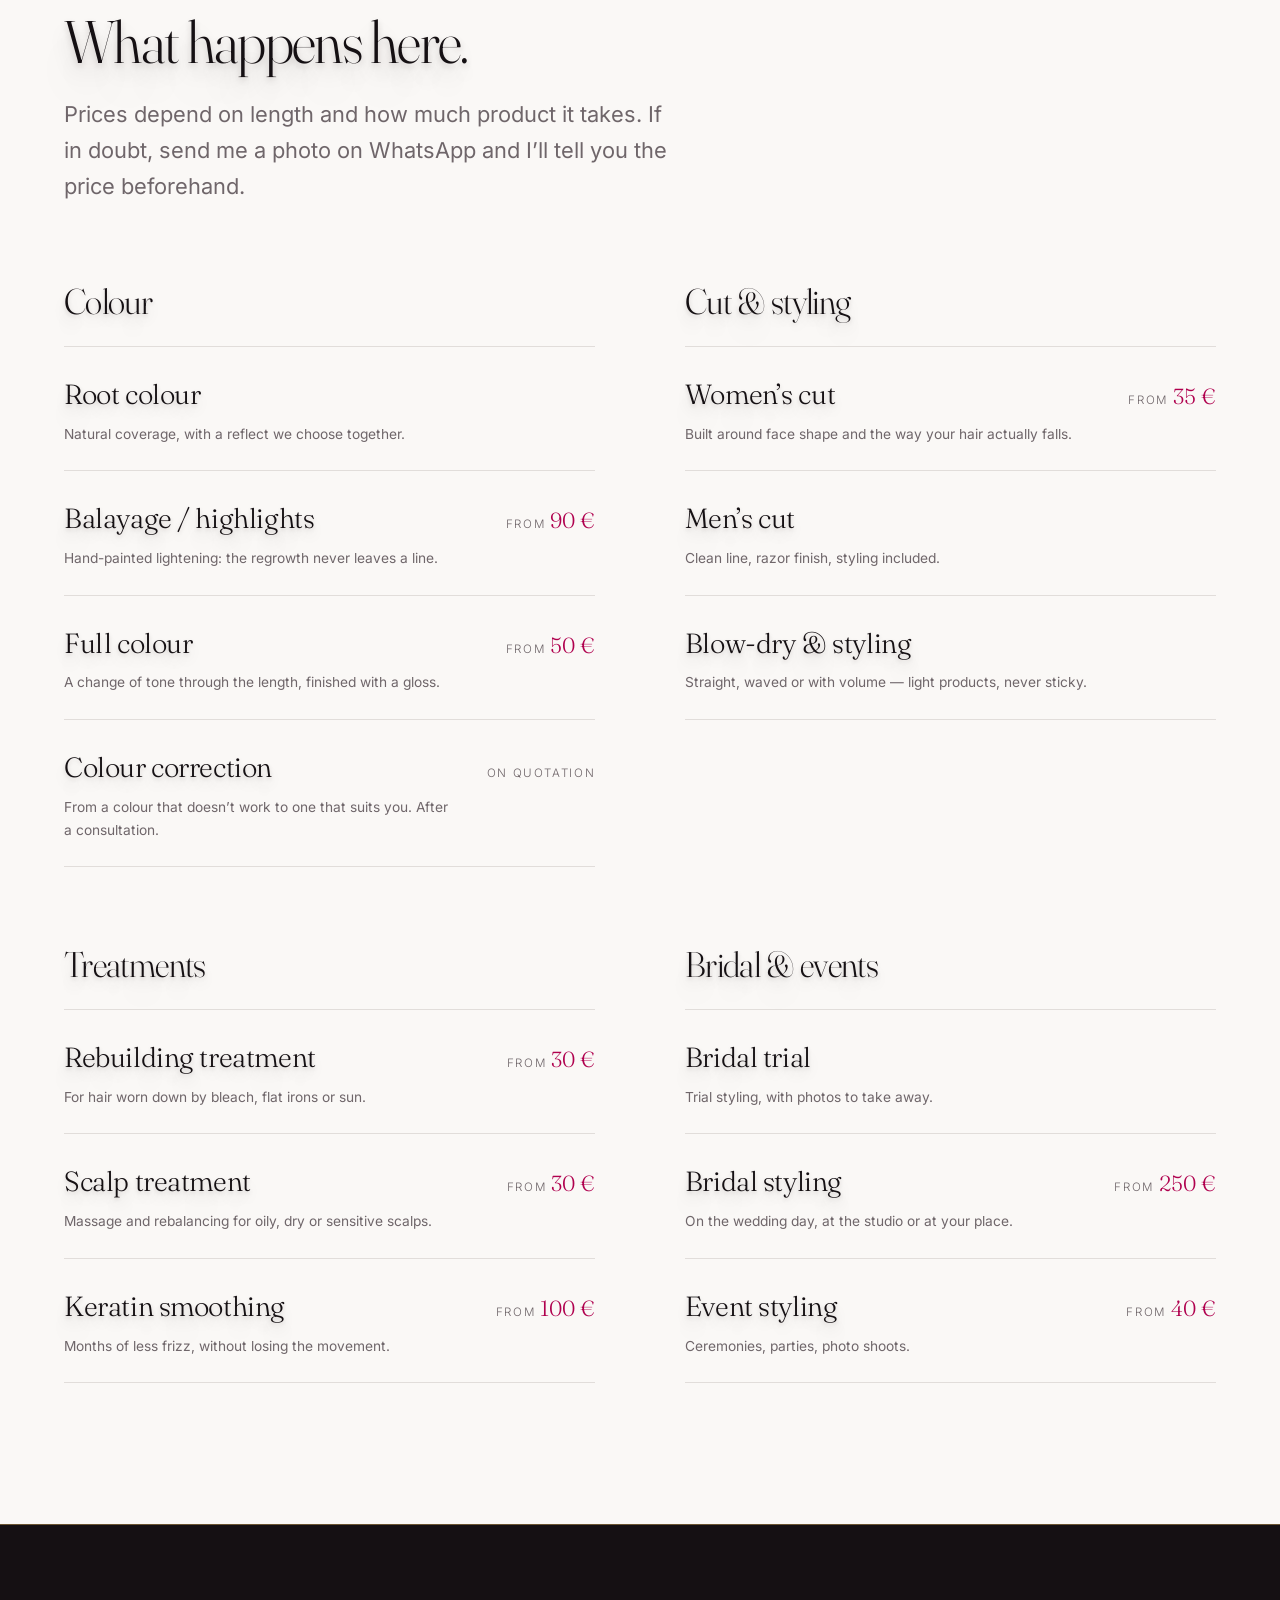
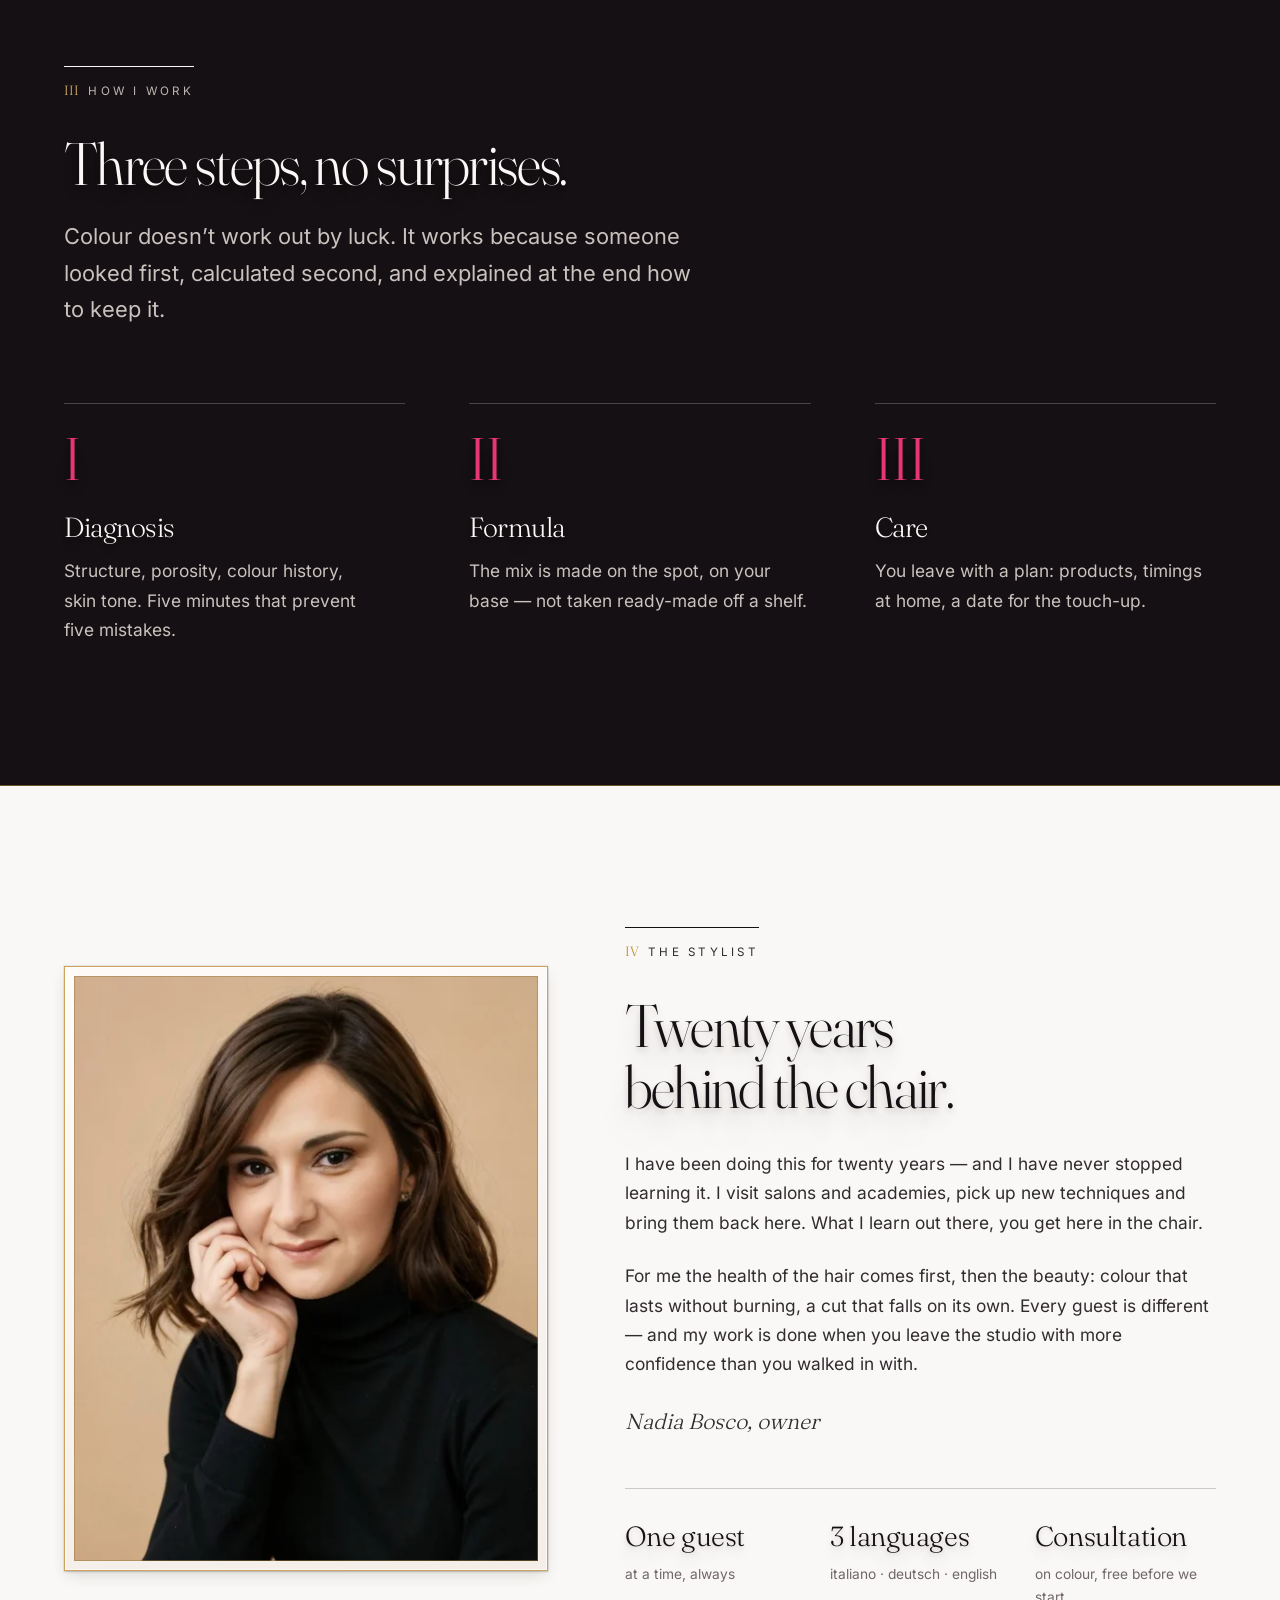
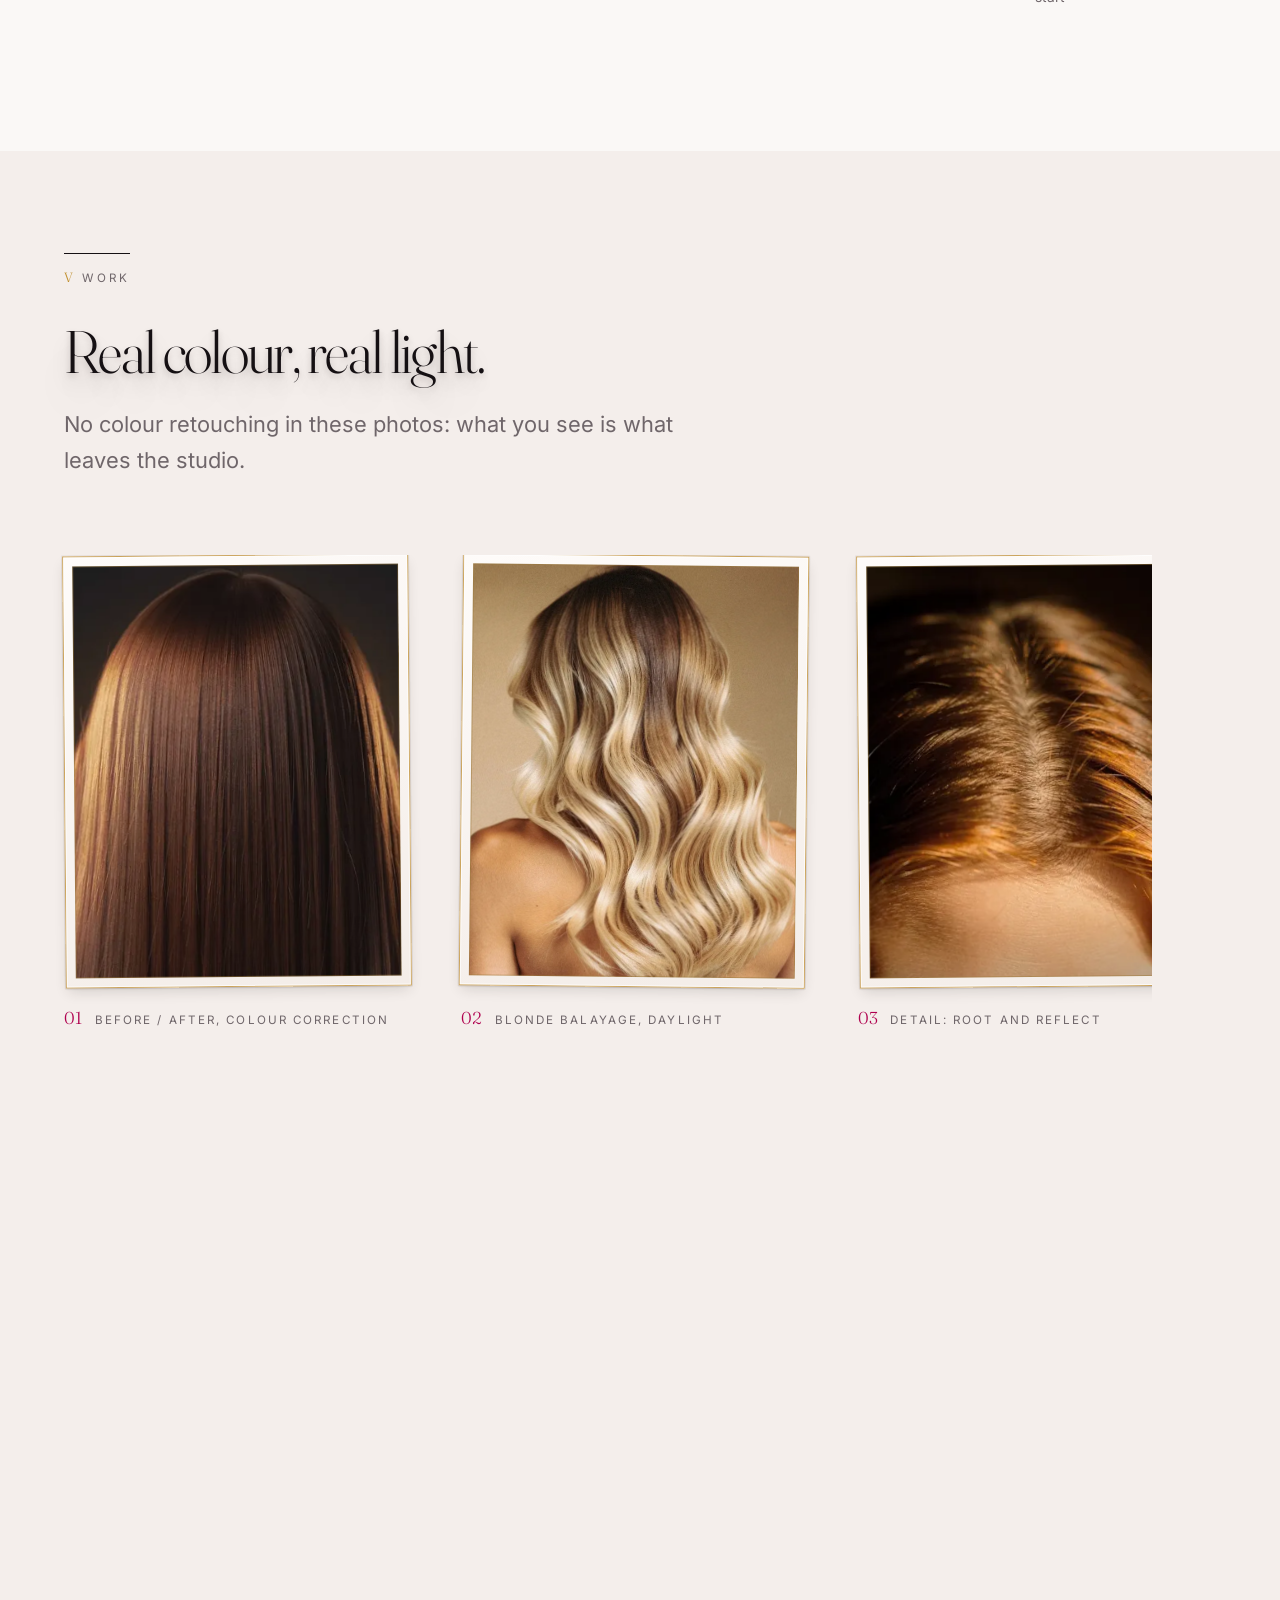
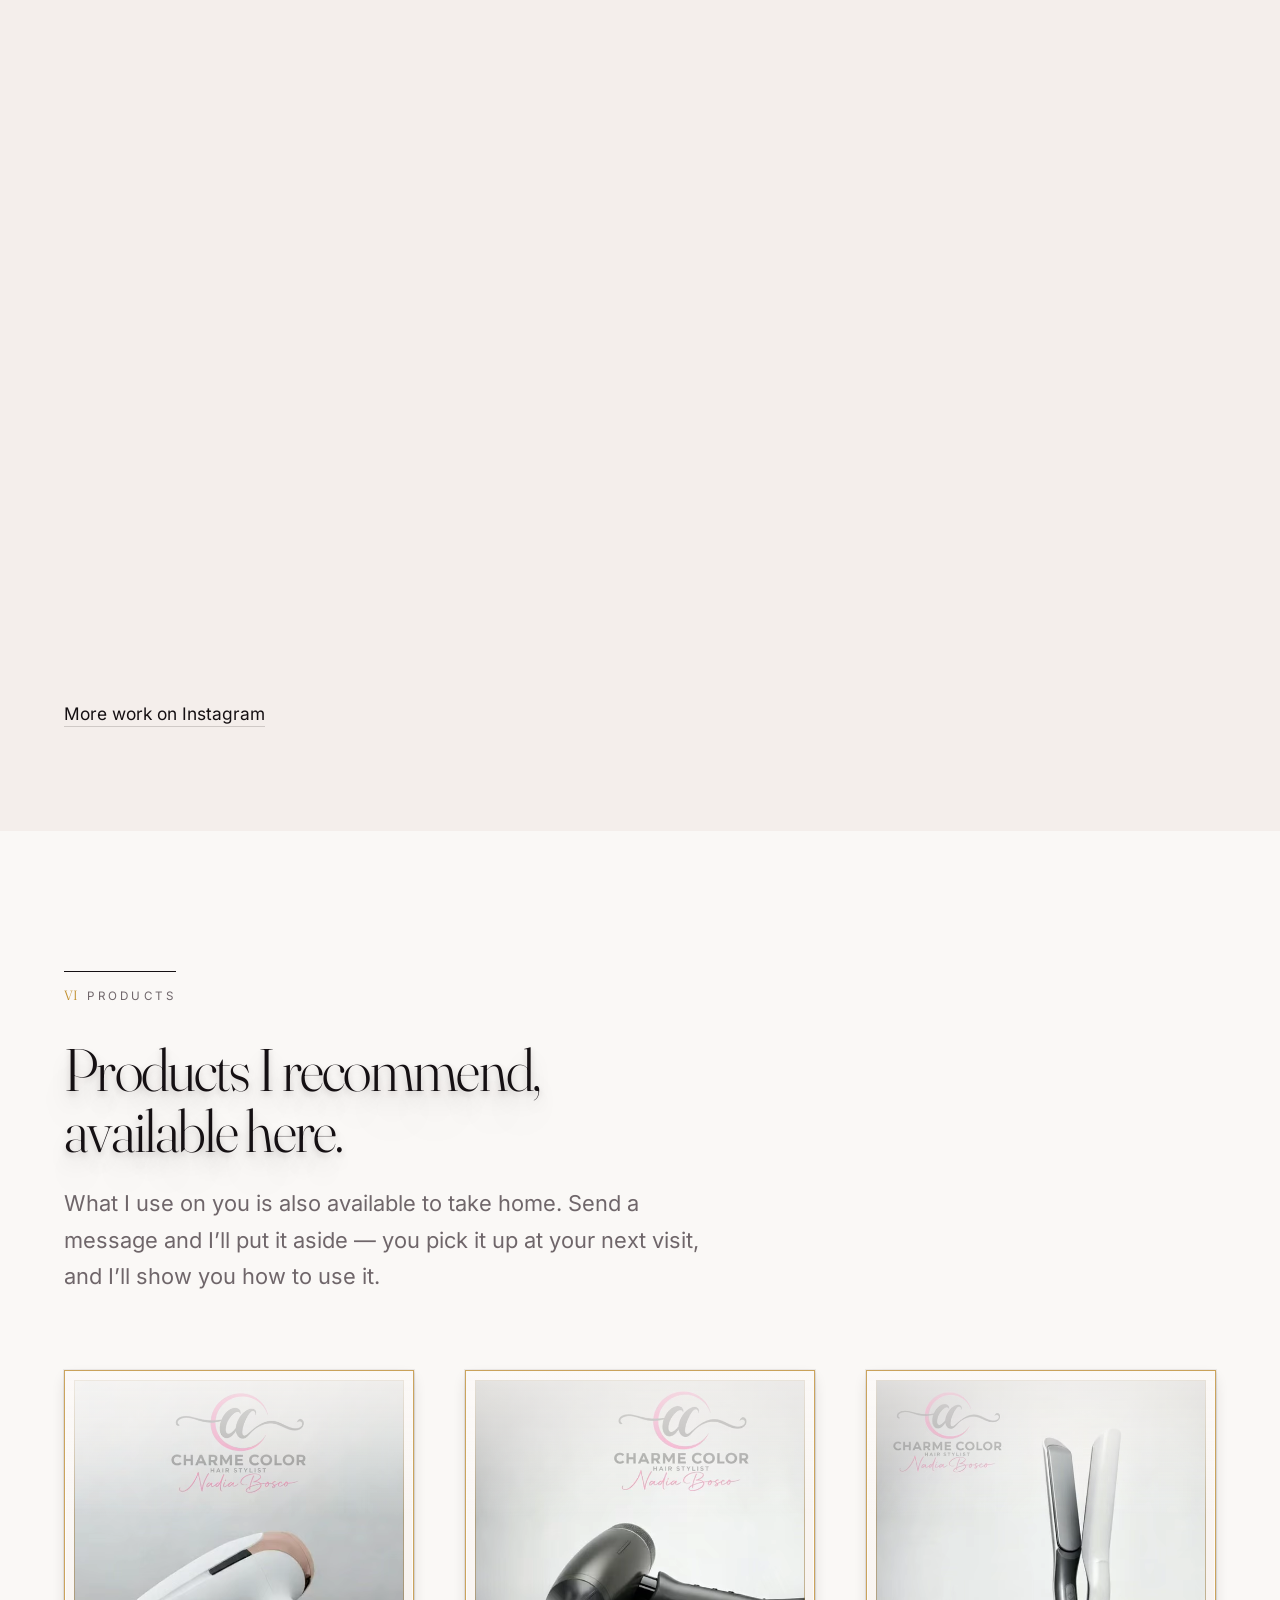
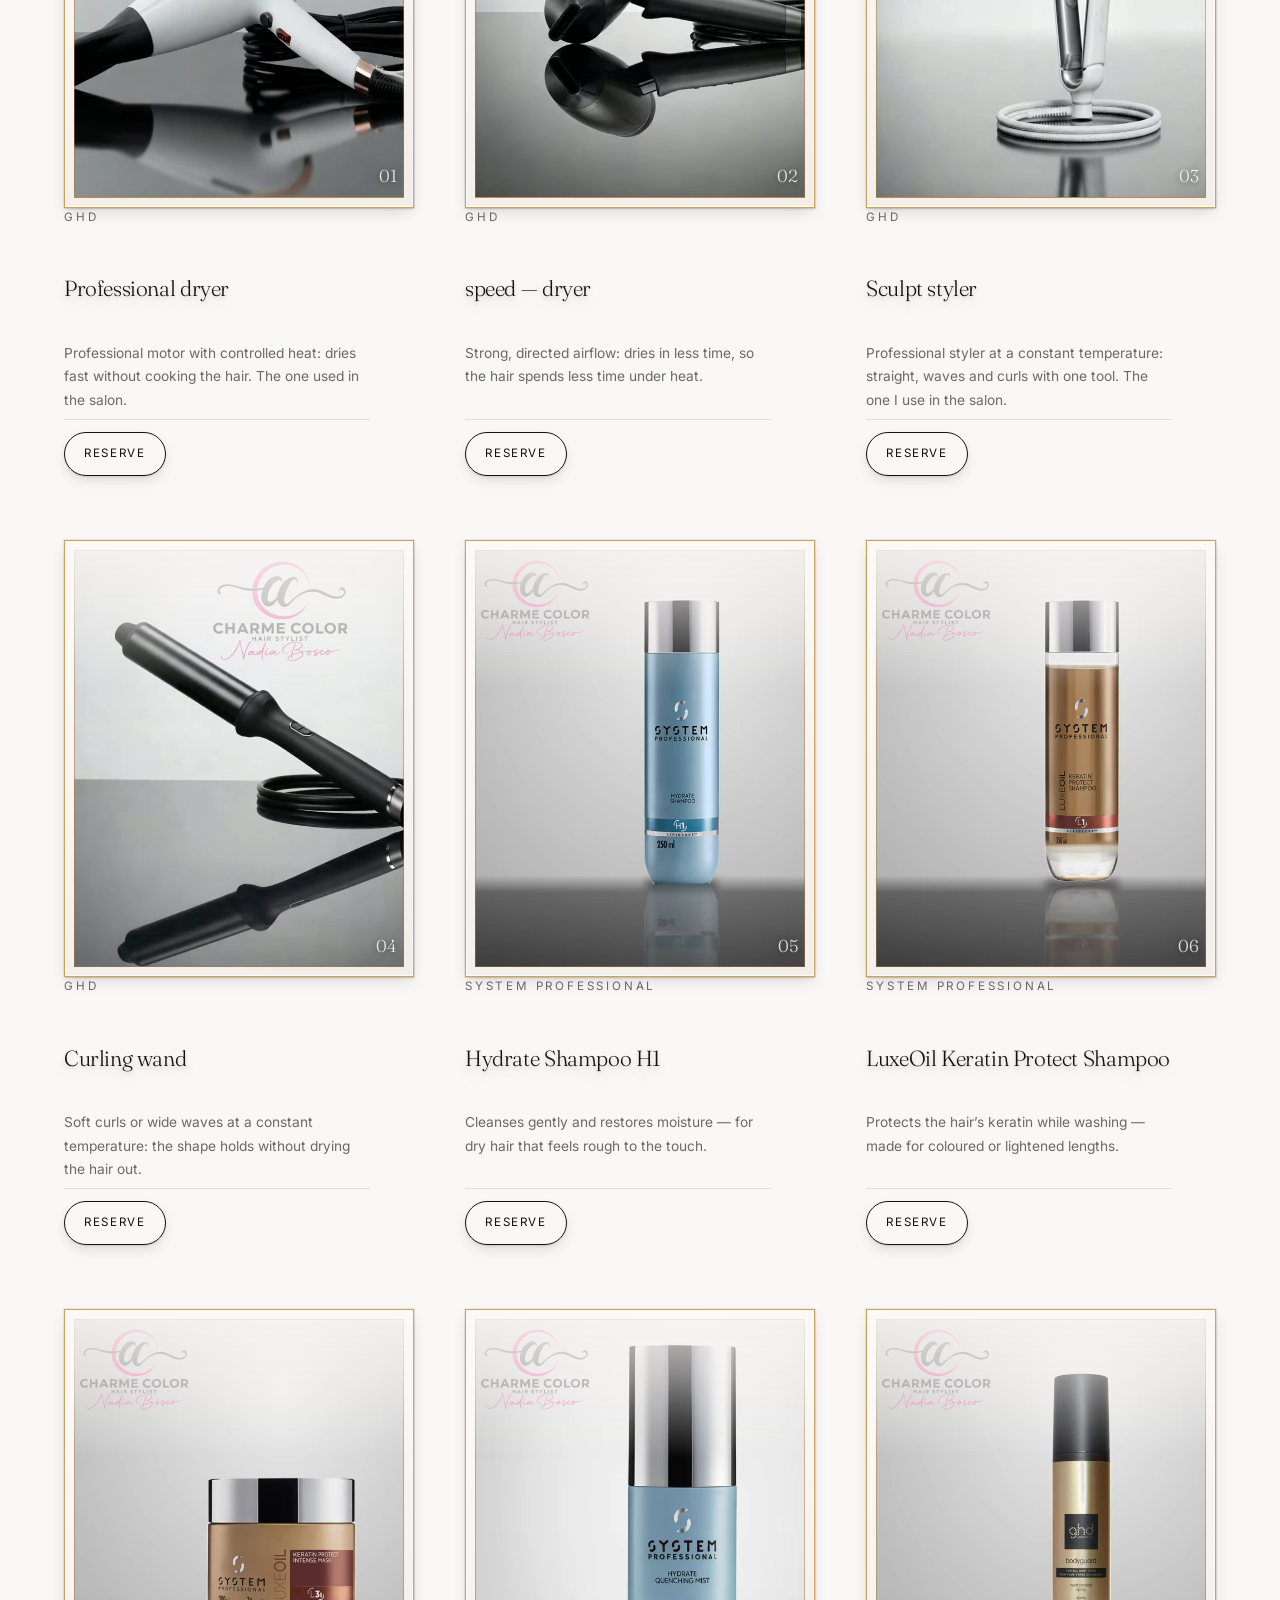
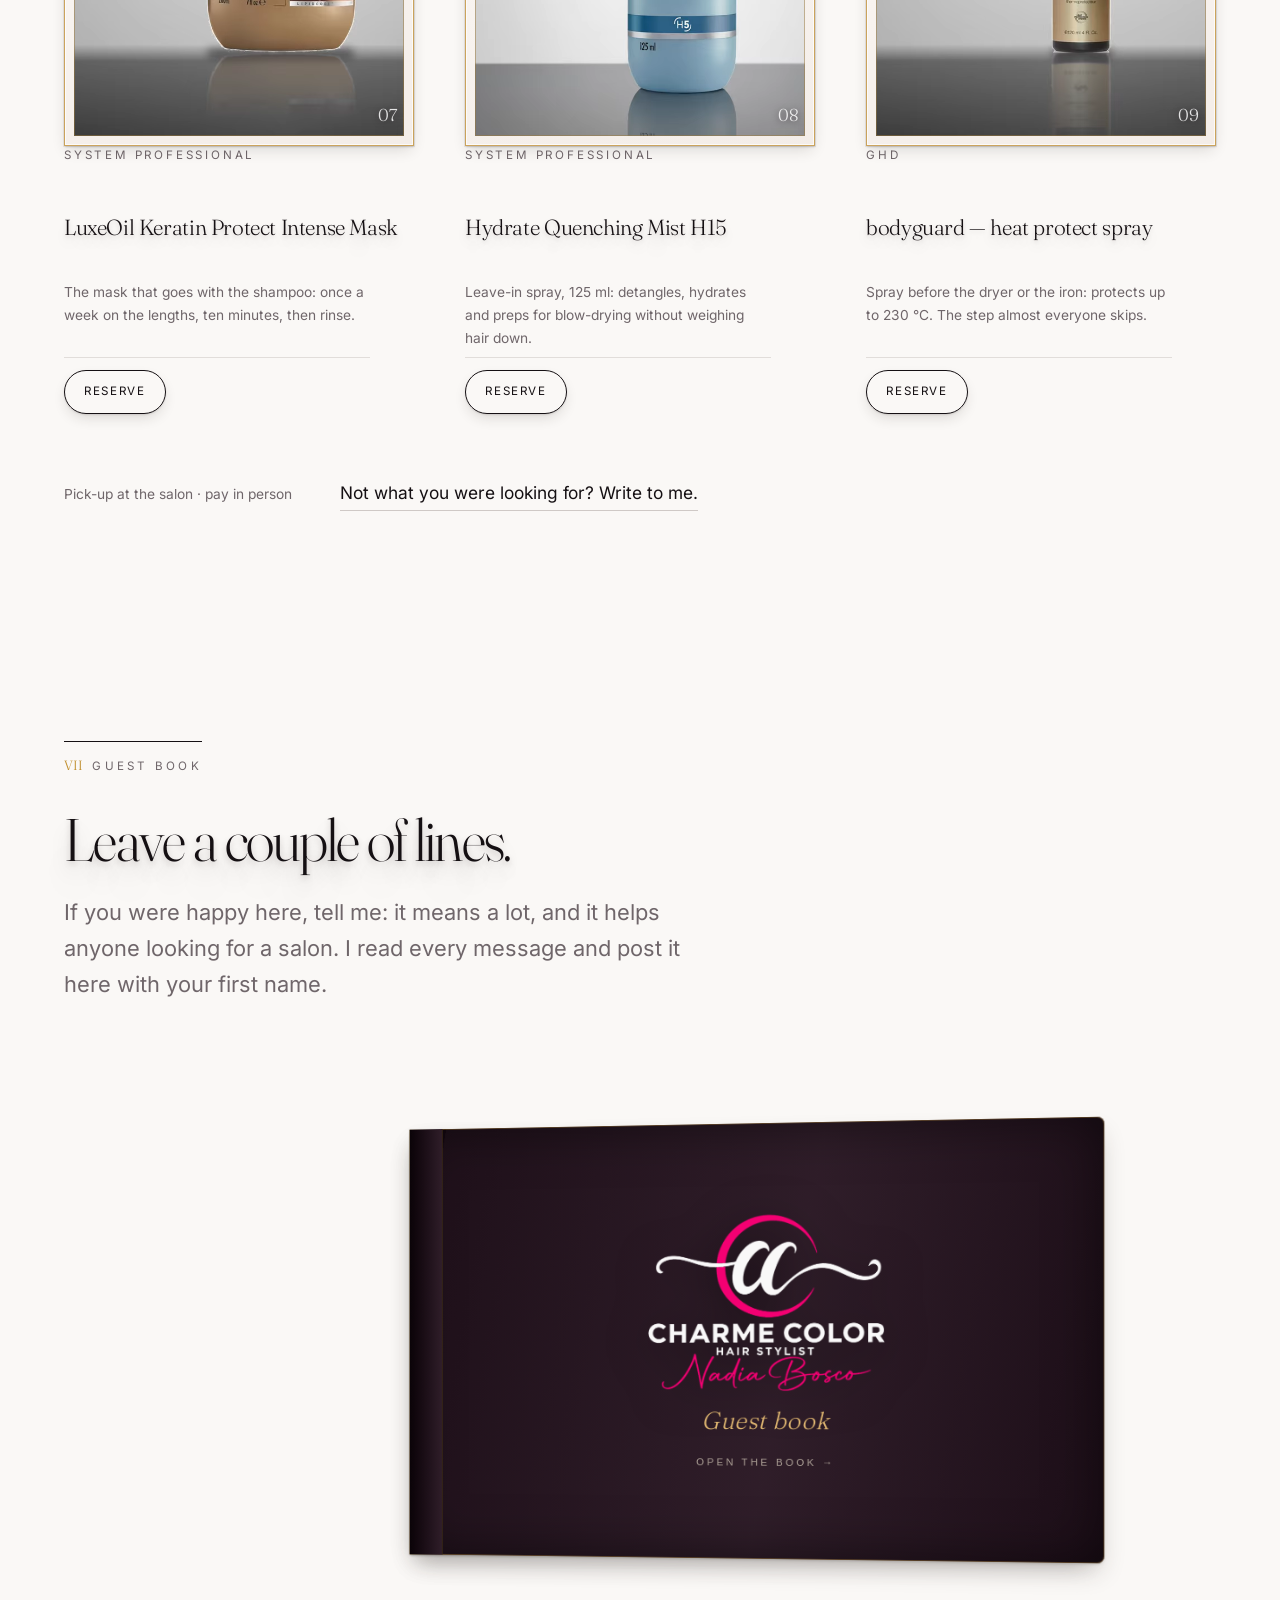
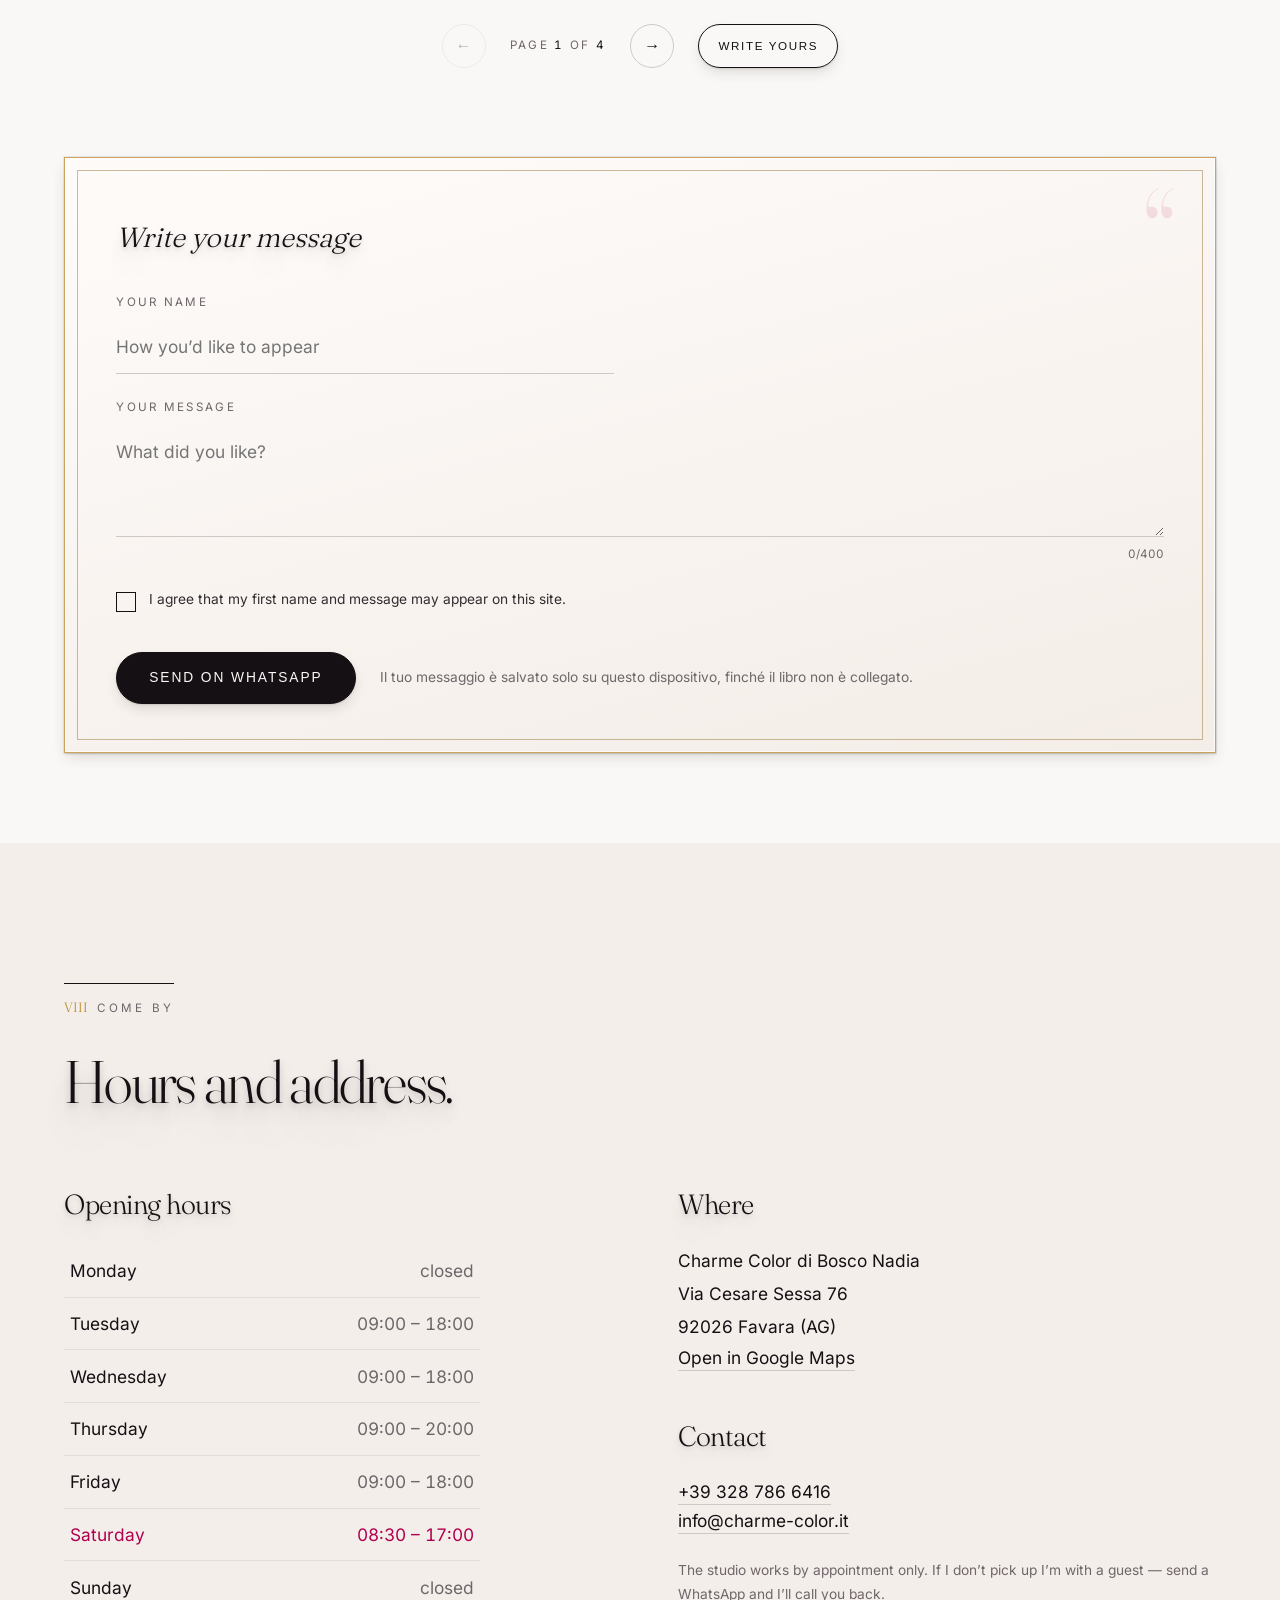
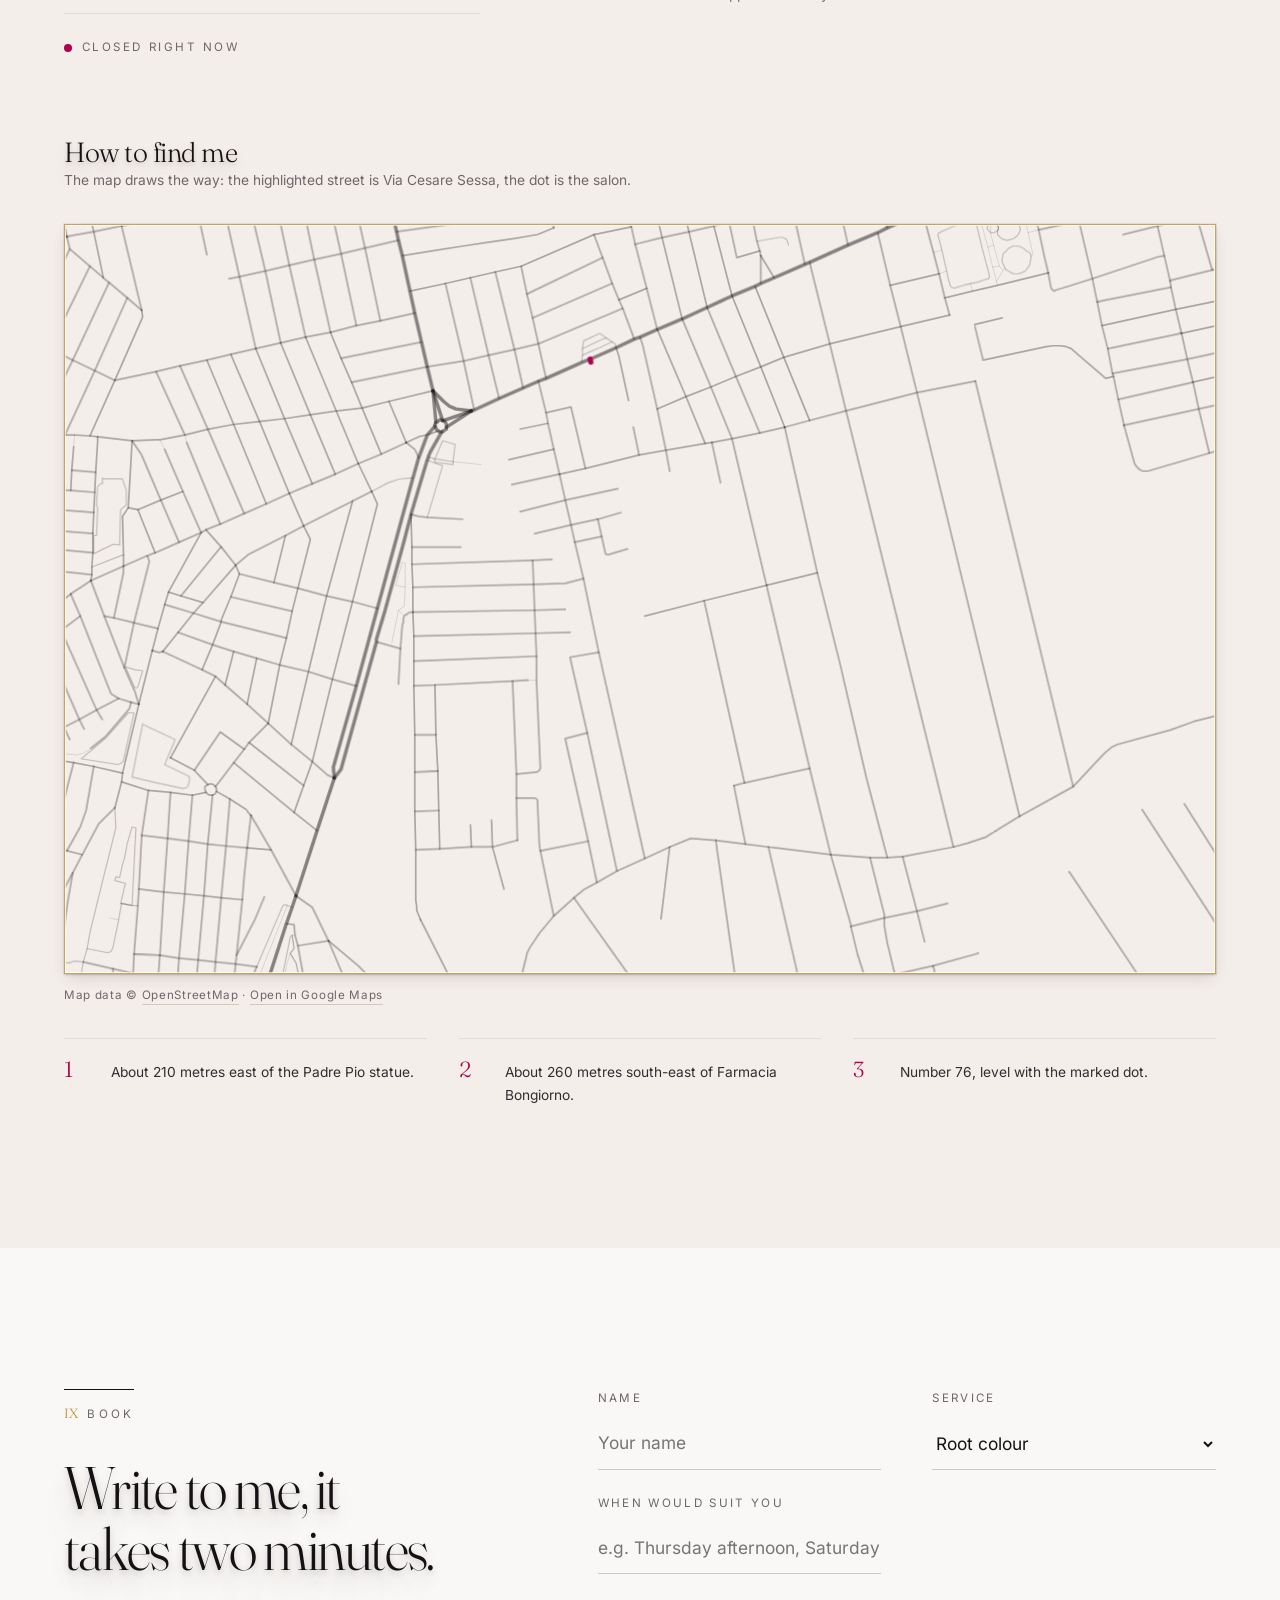
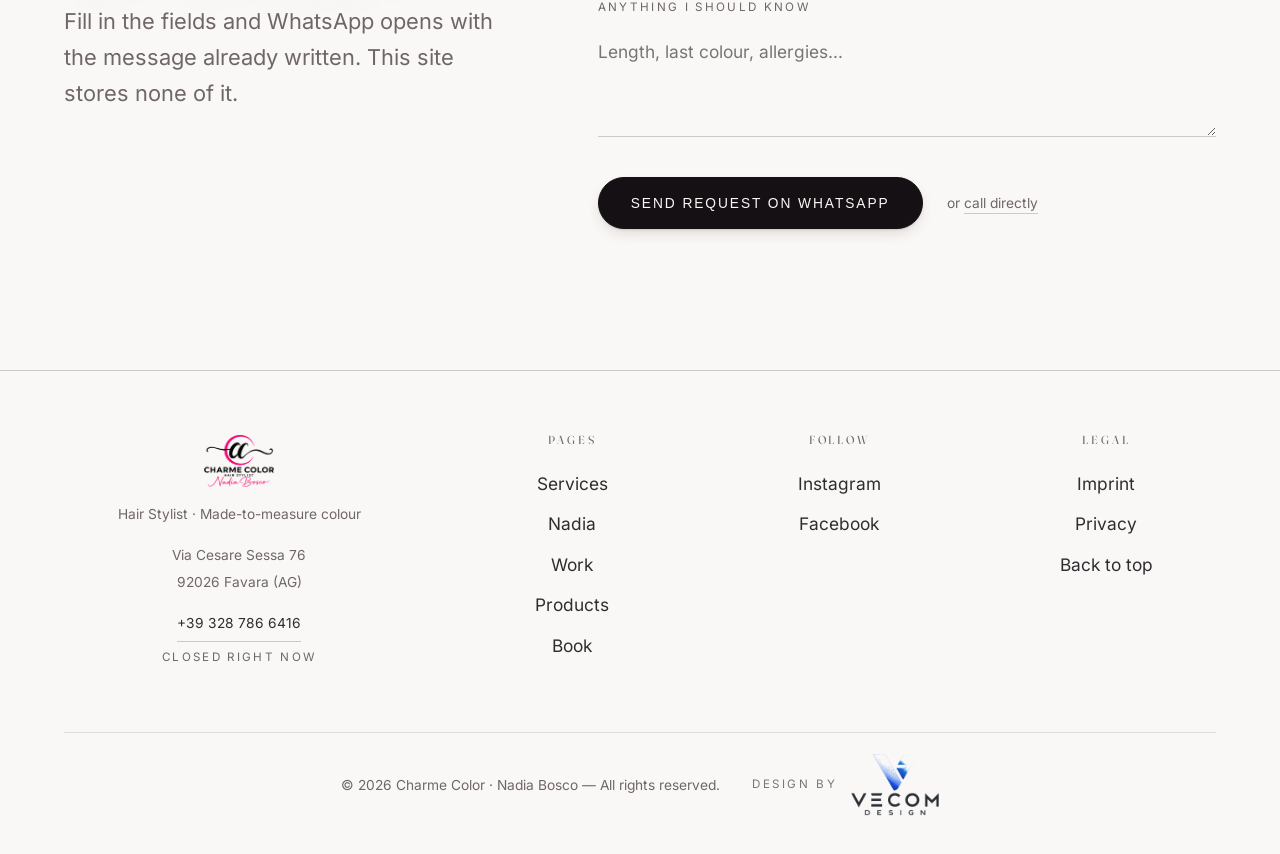
==== commit f5636603: "Eingebrannte Logos in den Produktkarten gedaempft" ====
--- a/index.html
+++ b/index.html
@@ -39,9 +39,9 @@
 <link rel="preload" as="image" href="assets/img/work-1.webp"
       imagesrcset="assets/img/work-1-sm.webp 500w, assets/img/work-1.webp 800w"
       imagesizes="(max-width:56rem) 92vw, 42vw" fetchpriority="high">
-<link rel="stylesheet" href="assets/css/fonts.css?v=202609130923">
-<link rel="stylesheet" href="assets/css/schatten.css?v=202609130923">
-<link rel="stylesheet" href="assets/css/style.css?v=202609130923">
+<link rel="stylesheet" href="assets/css/fonts.css?v=202609130932">
+<link rel="stylesheet" href="assets/css/schatten.css?v=202609130932">
+<link rel="stylesheet" href="assets/css/style.css?v=202609130932">
 </head>
 
 <body>
@@ -327,7 +327,7 @@
     <p class="lead" data-i18n="shop.lead">I prodotti che trovi qui sono gli stessi che uso in studio. Li riservi con un messaggio e li ritiri al salone — così ti spiego anche come usarli.</p>
   </header>
 
-  <!-- Die Karten baut app.js aus assets/js/produkte.js?v=202609130923 -->
+  <!-- Die Karten baut app.js aus assets/js/produkte.js?v=202609130932 -->
   <div class="prods js-prods"></div>
 
   <p class="prods__foot reveal">
@@ -603,16 +603,16 @@
   </div>
 </footer>
 
-<script src="assets/js/config.js?v=202609130923"></script>
-<script src="assets/js/i18n.js?v=202609130923"></script>
-<script src="assets/js/produkte.js?v=202609130923"></script>
-<script src="assets/js/preise.js?v=202609130923"></script>
-<script src="assets/js/gaestebuch.js?v=202609130923"></script>
-<script src="assets/js/app.js?v=202609130923"></script>
-<script src="assets/js/vendor/gsap.min.js?v=202609130923" defer></script>
-<script src="assets/js/vendor/ScrollTrigger.min.js?v=202609130923" defer></script>
-<script src="assets/js/vendor/SplitText.min.js?v=202609130923" defer></script>
-<script src="assets/js/weave.js?v=202609130923" defer></script>
-<script src="assets/js/motion.js?v=202609130923" defer></script>
+<script src="assets/js/config.js?v=202609130932"></script>
+<script src="assets/js/i18n.js?v=202609130932"></script>
+<script src="assets/js/produkte.js?v=202609130932"></script>
+<script src="assets/js/preise.js?v=202609130932"></script>
+<script src="assets/js/gaestebuch.js?v=202609130932"></script>
+<script src="assets/js/app.js?v=202609130932"></script>
+<script src="assets/js/vendor/gsap.min.js?v=202609130932" defer></script>
+<script src="assets/js/vendor/ScrollTrigger.min.js?v=202609130932" defer></script>
+<script src="assets/js/vendor/SplitText.min.js?v=202609130932" defer></script>
+<script src="assets/js/weave.js?v=202609130932" defer></script>
+<script src="assets/js/motion.js?v=202609130932" defer></script>
 </body>
 </html>
--- a/assets/css/style.css
+++ b/assets/css/style.css
@@ -719,6 +719,18 @@
 .prod__shot > img{
   transition:transform 620ms var(--ease), filter 620ms var(--ease);
 }
+/* Das Charme-Color-Logo ist in die Clips eingebrannt und steht in jedem
+   Bild an derselben Stelle. In der Reihe wirkt das wie ein wiederholtes
+   Wasserzeichen. Ein weicher Papierschleier über dem oberen Rand nimmt es
+   zurück, ohne ins Bild zu schneiden — das Produkt bleibt unberührt. */
+.prod__shot.hat-medium::before{
+  content:''; position:absolute; inset:0 0 auto 0; height:34%; z-index:2;
+  pointer-events:none;
+  background:linear-gradient(180deg,
+    oklch(98% .004 60 / .82) 0%,
+    oklch(98% .004 60 / .55) 42%,
+    oklch(98% .004 60 / 0) 100%);
+}
 /* Der unsichtbare Knopf über dem Bild: öffnet die Detailansicht, ist per
    Tastatur erreichbar und trägt die Beschriftung für Screenreader. */
 .prod__oeffnen{
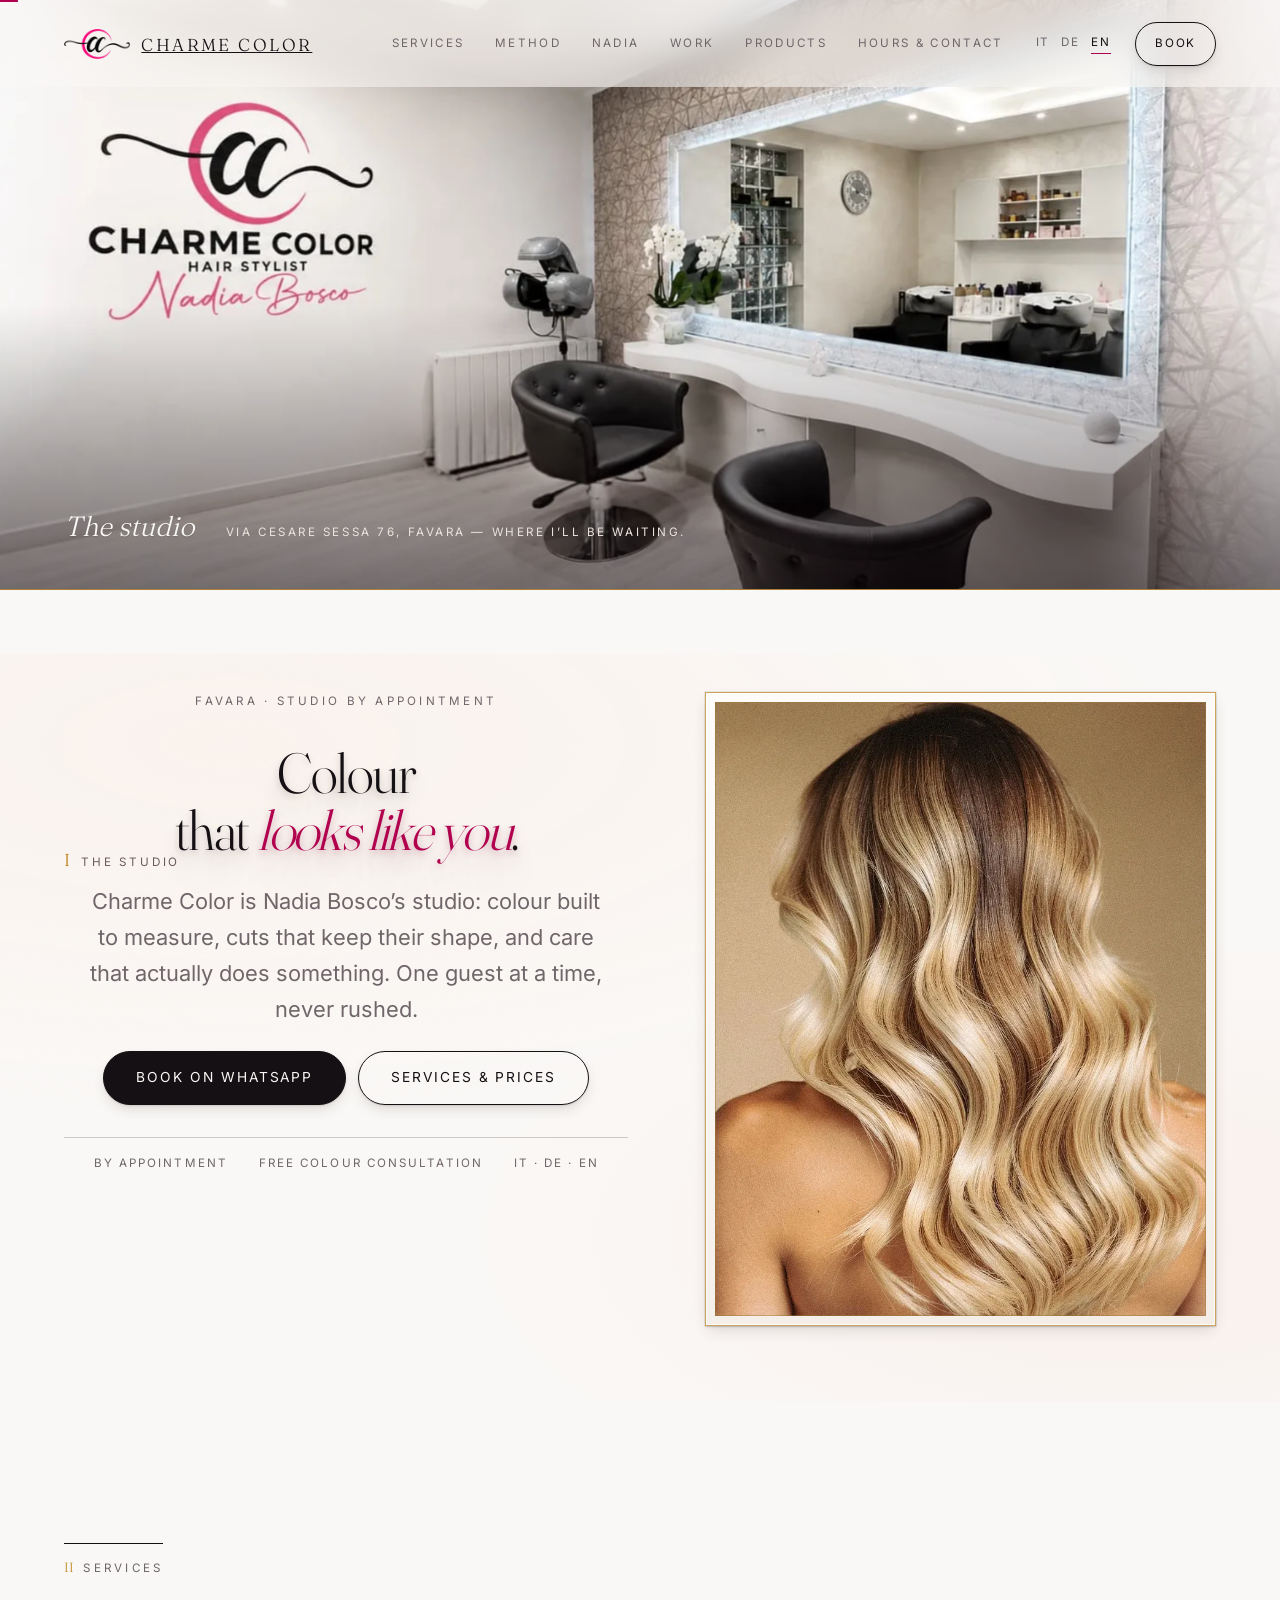
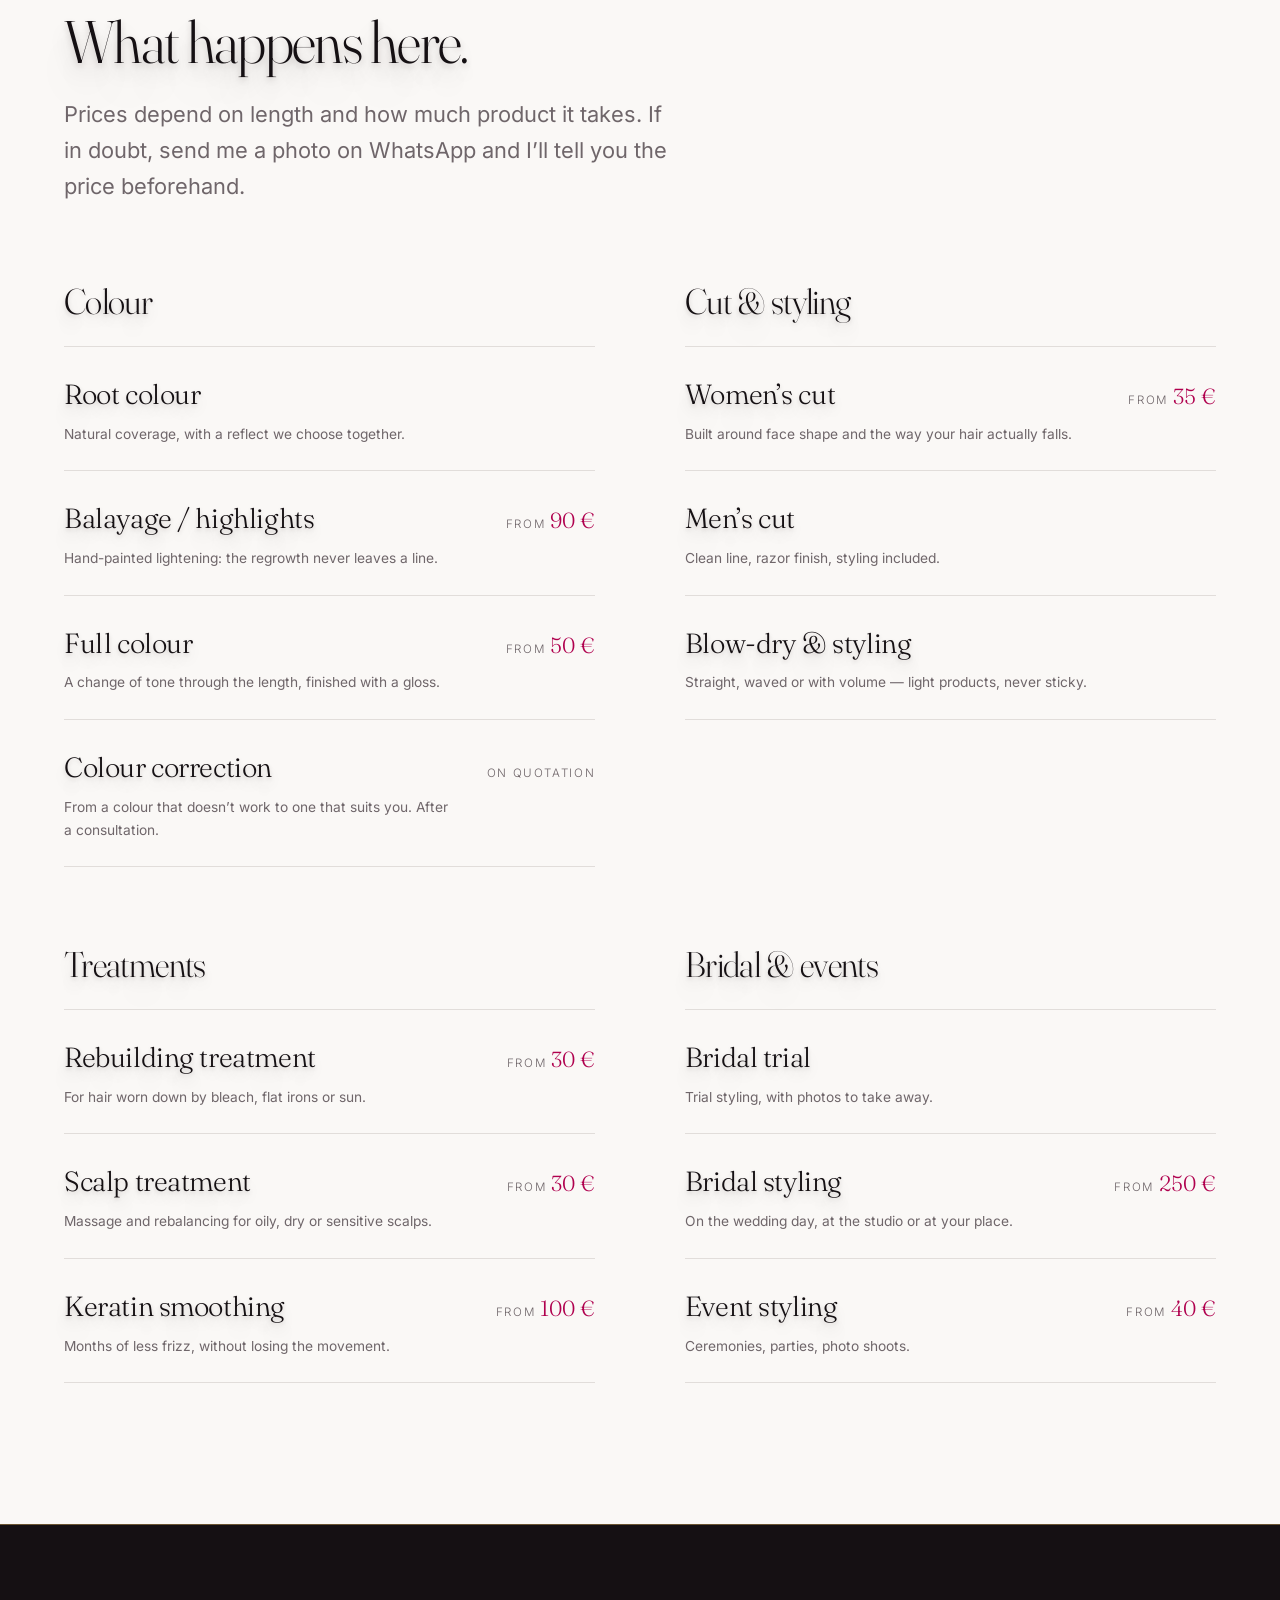
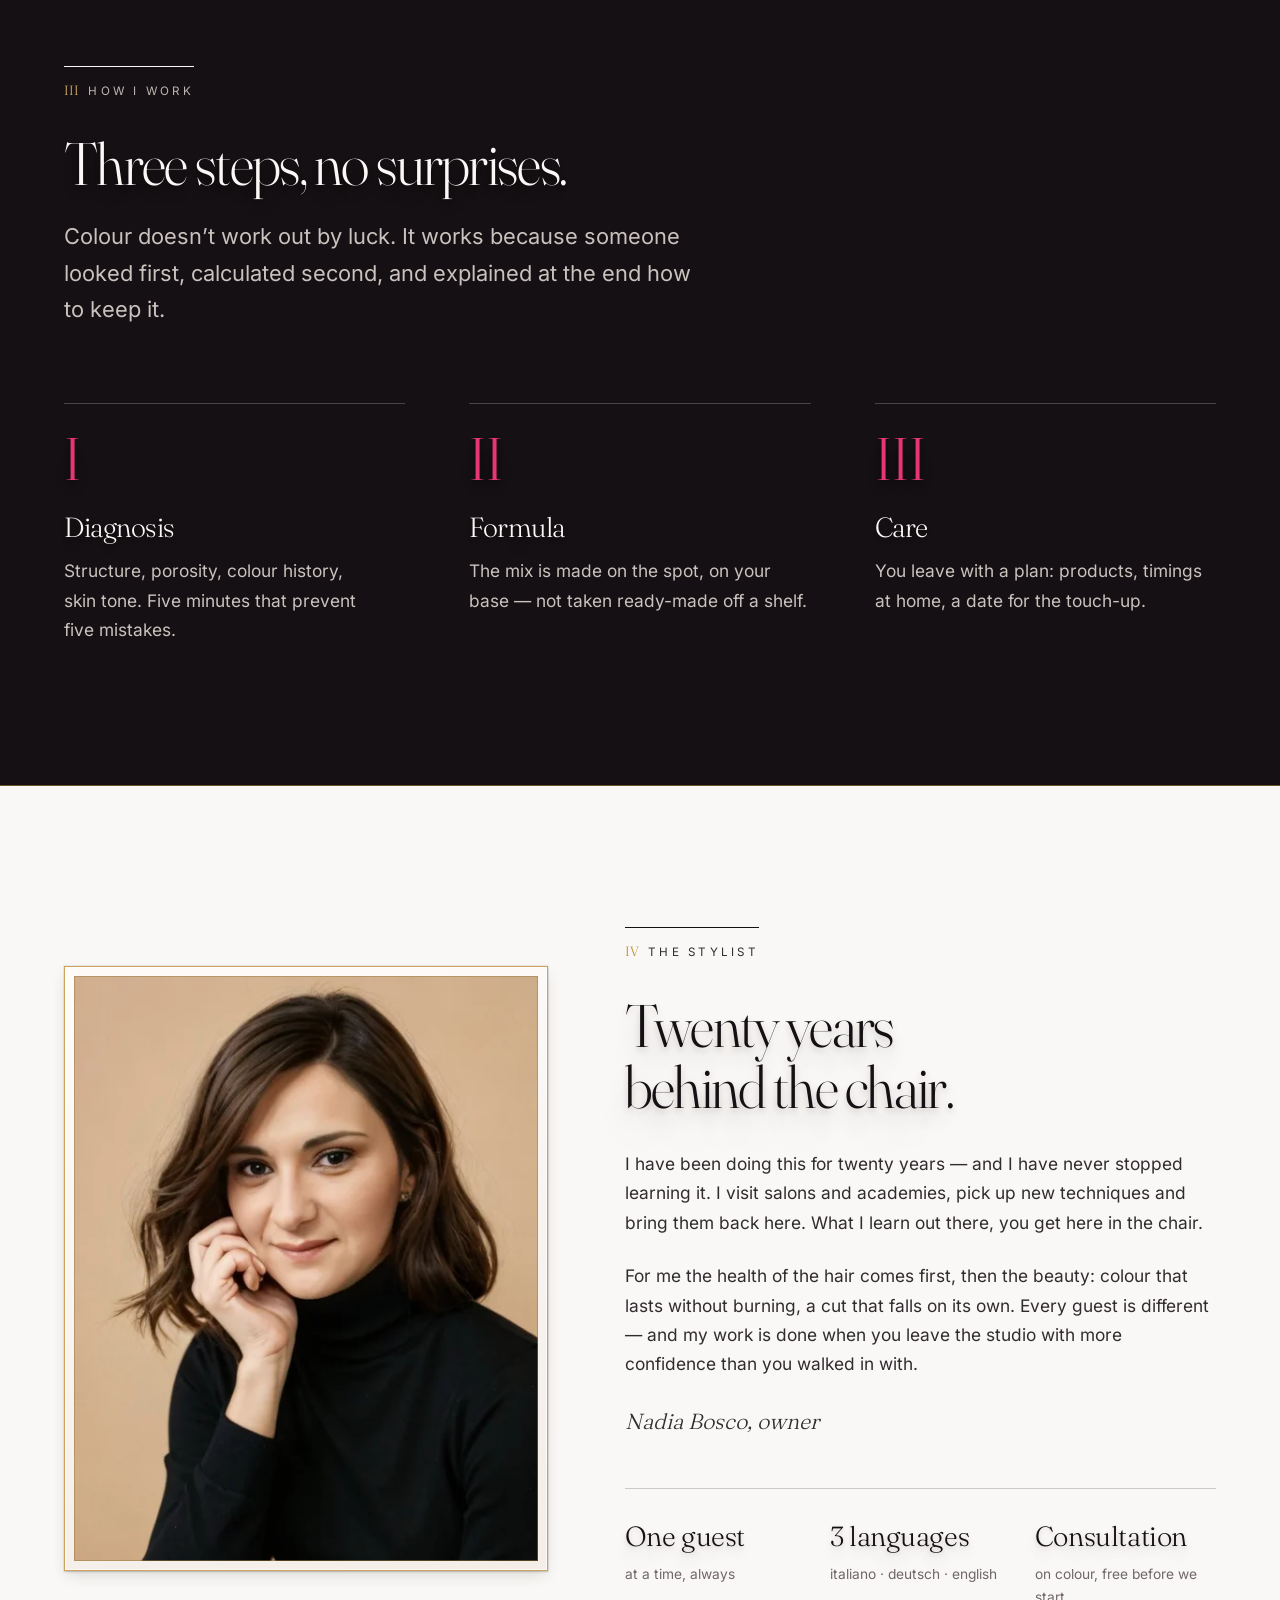
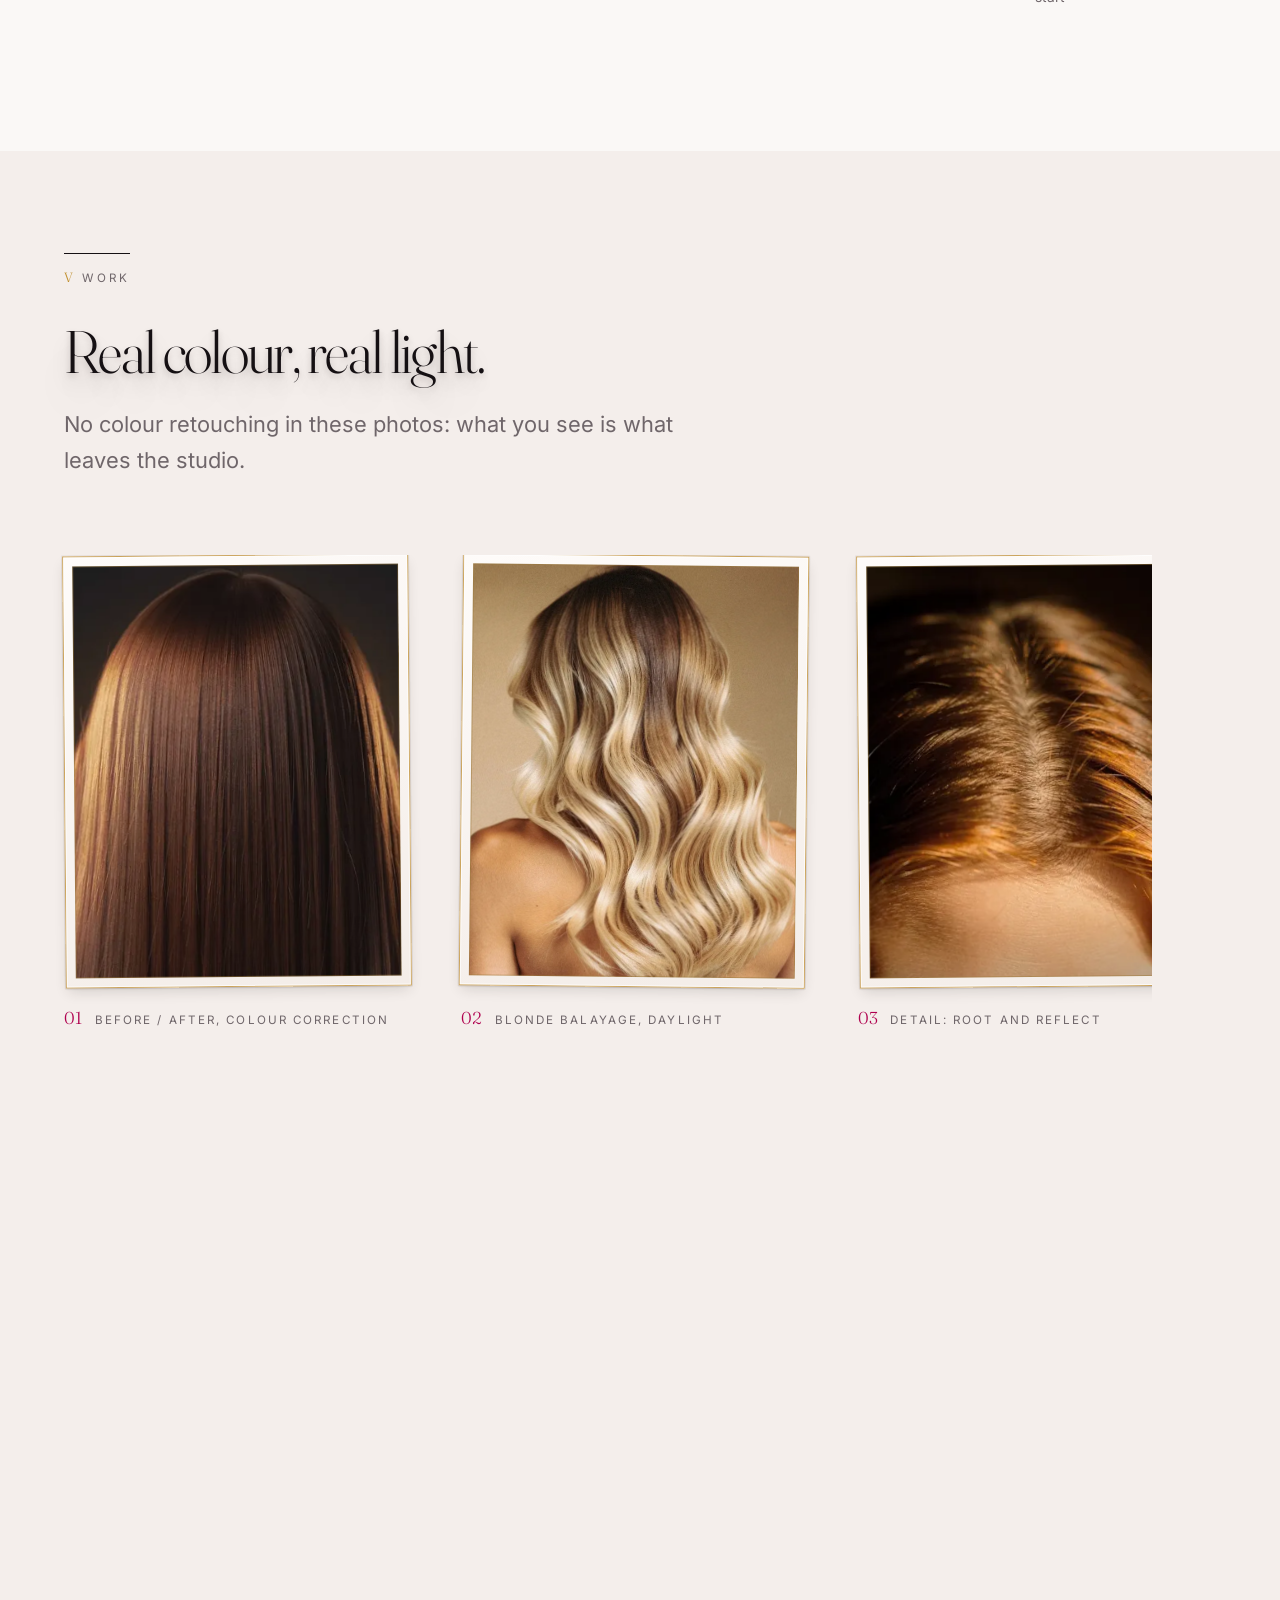
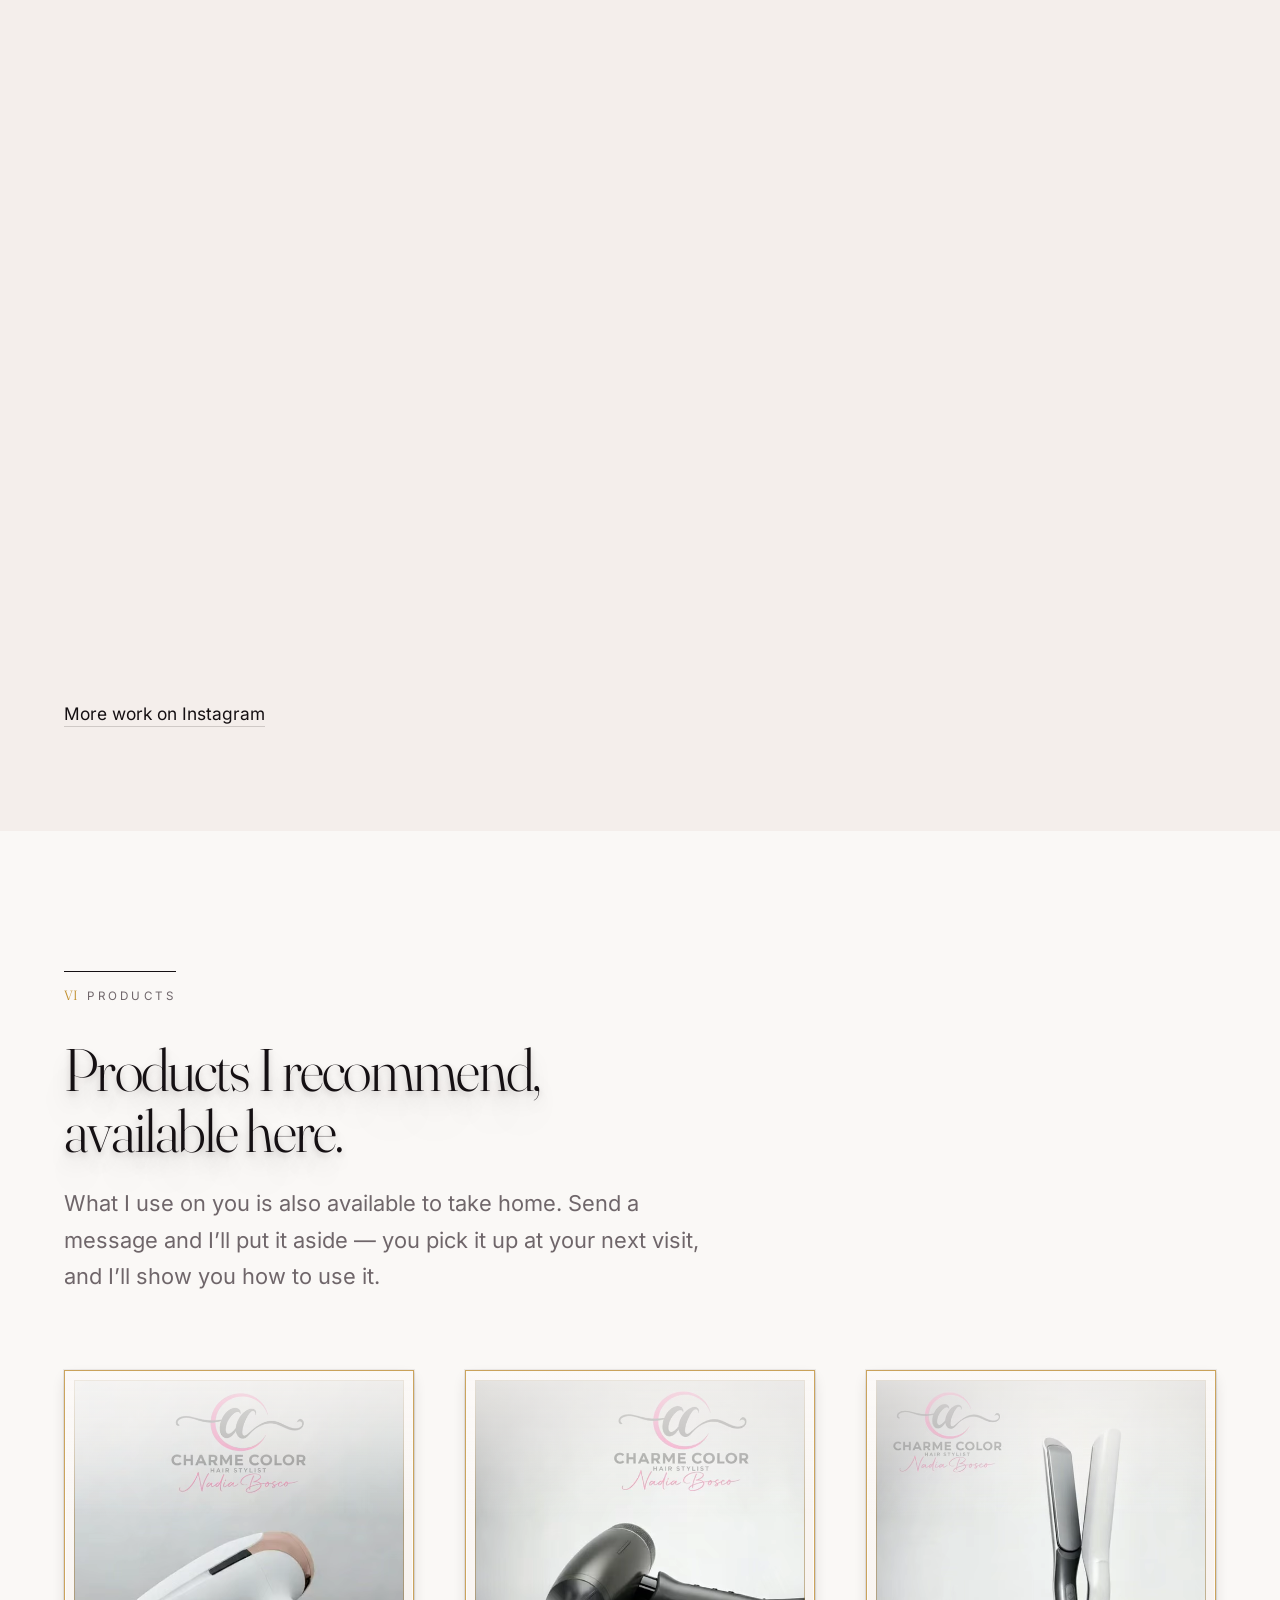
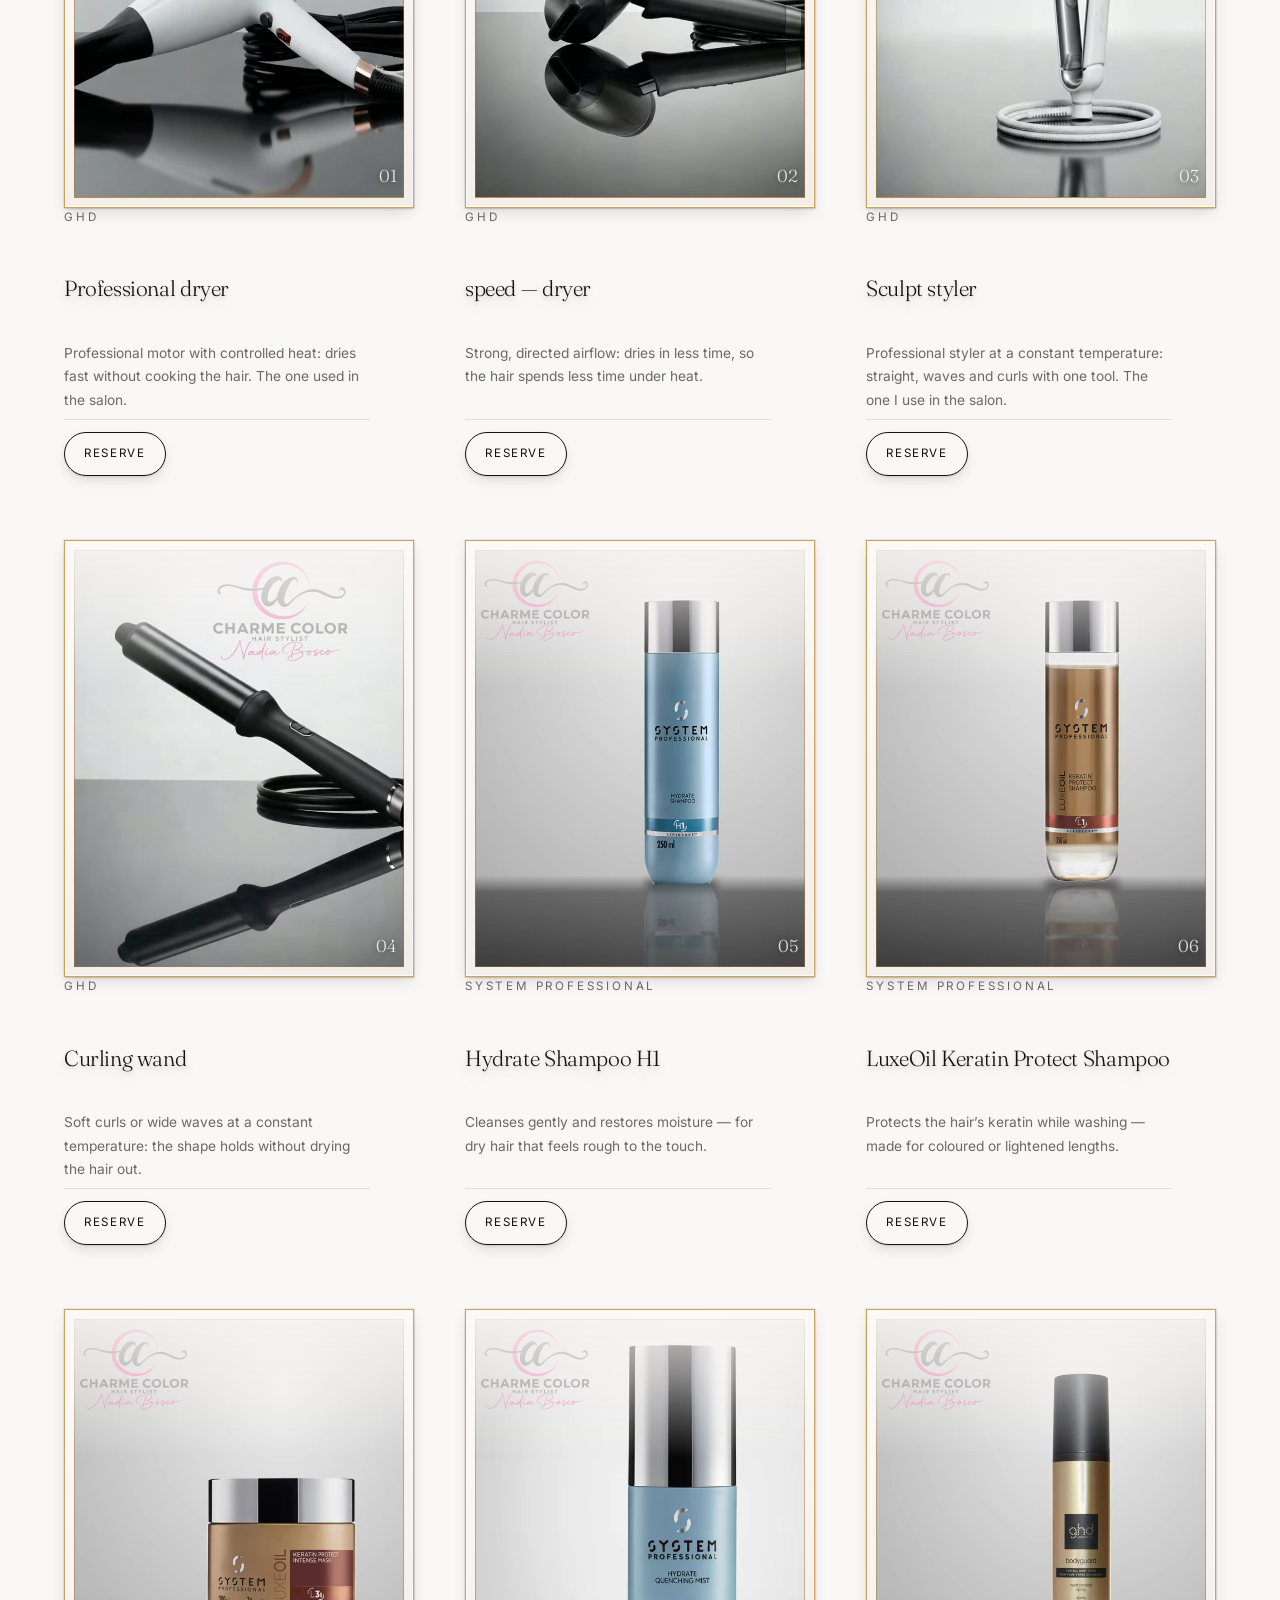
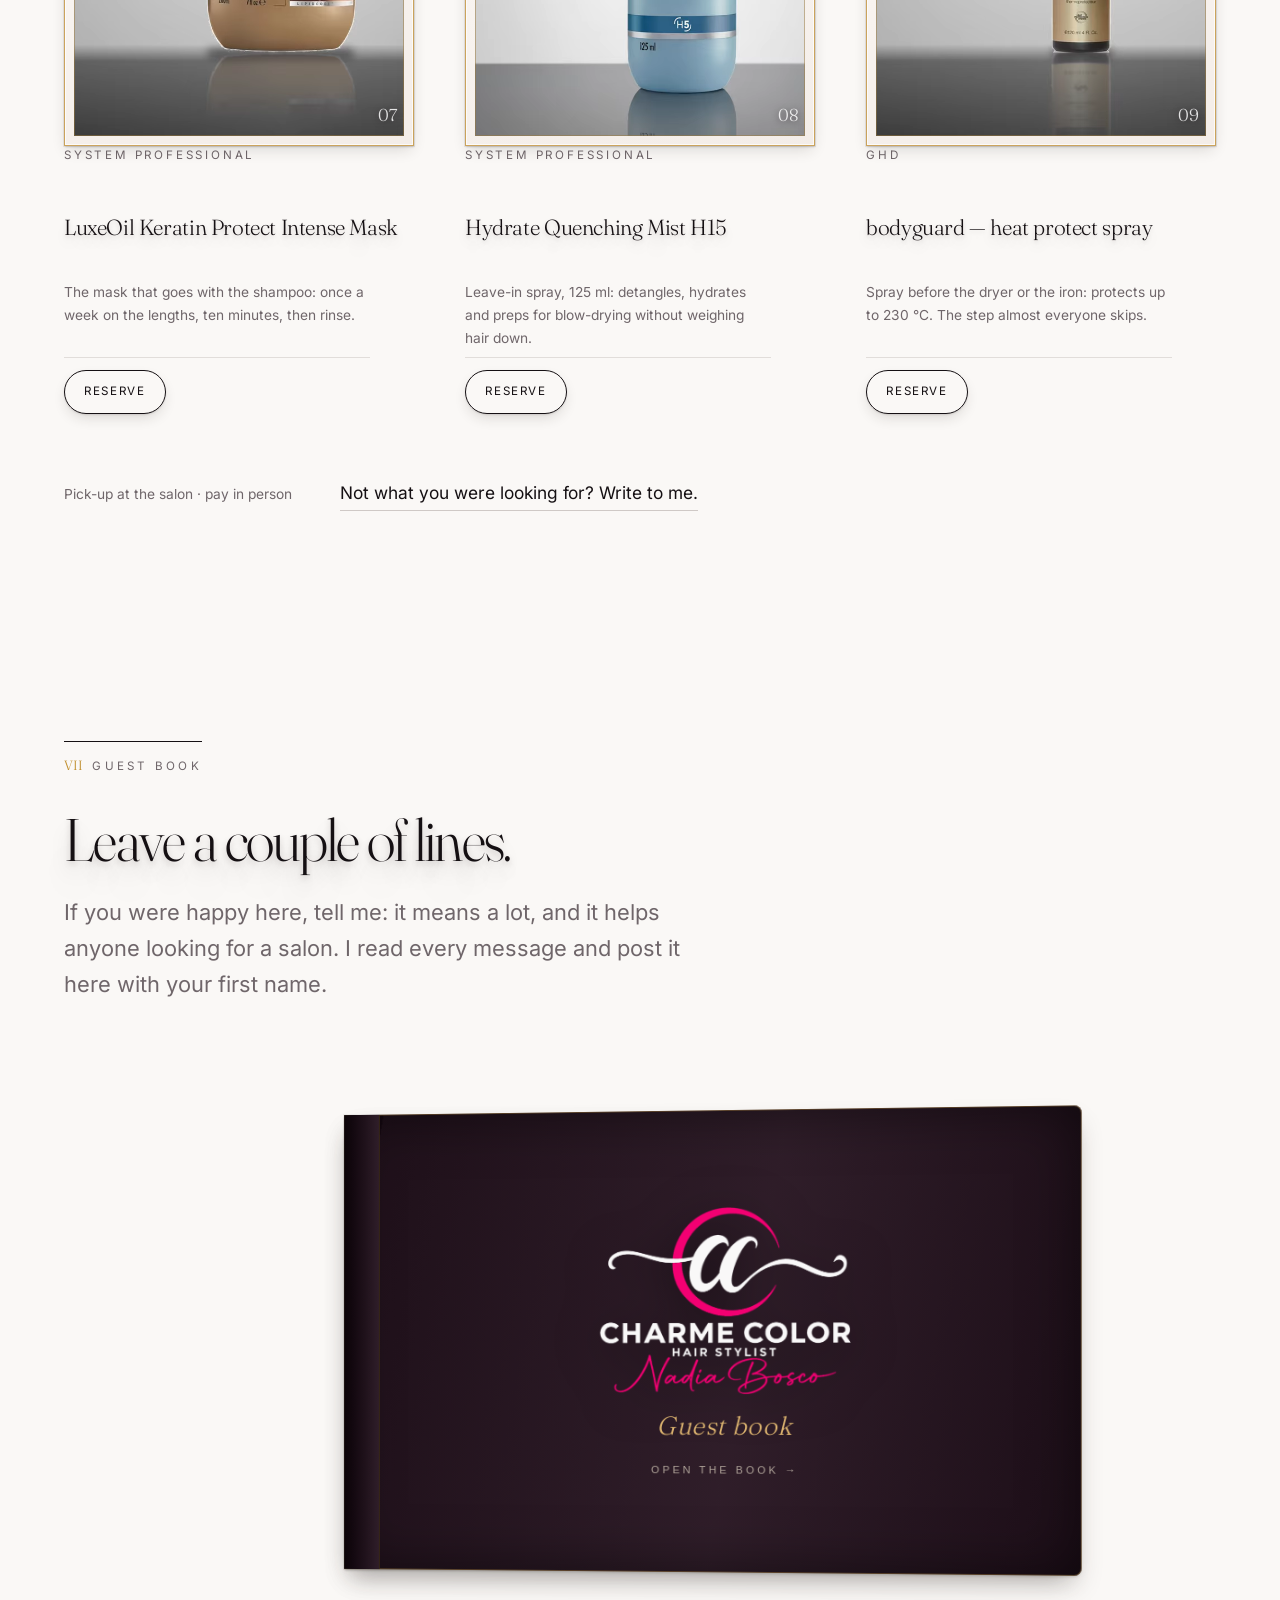
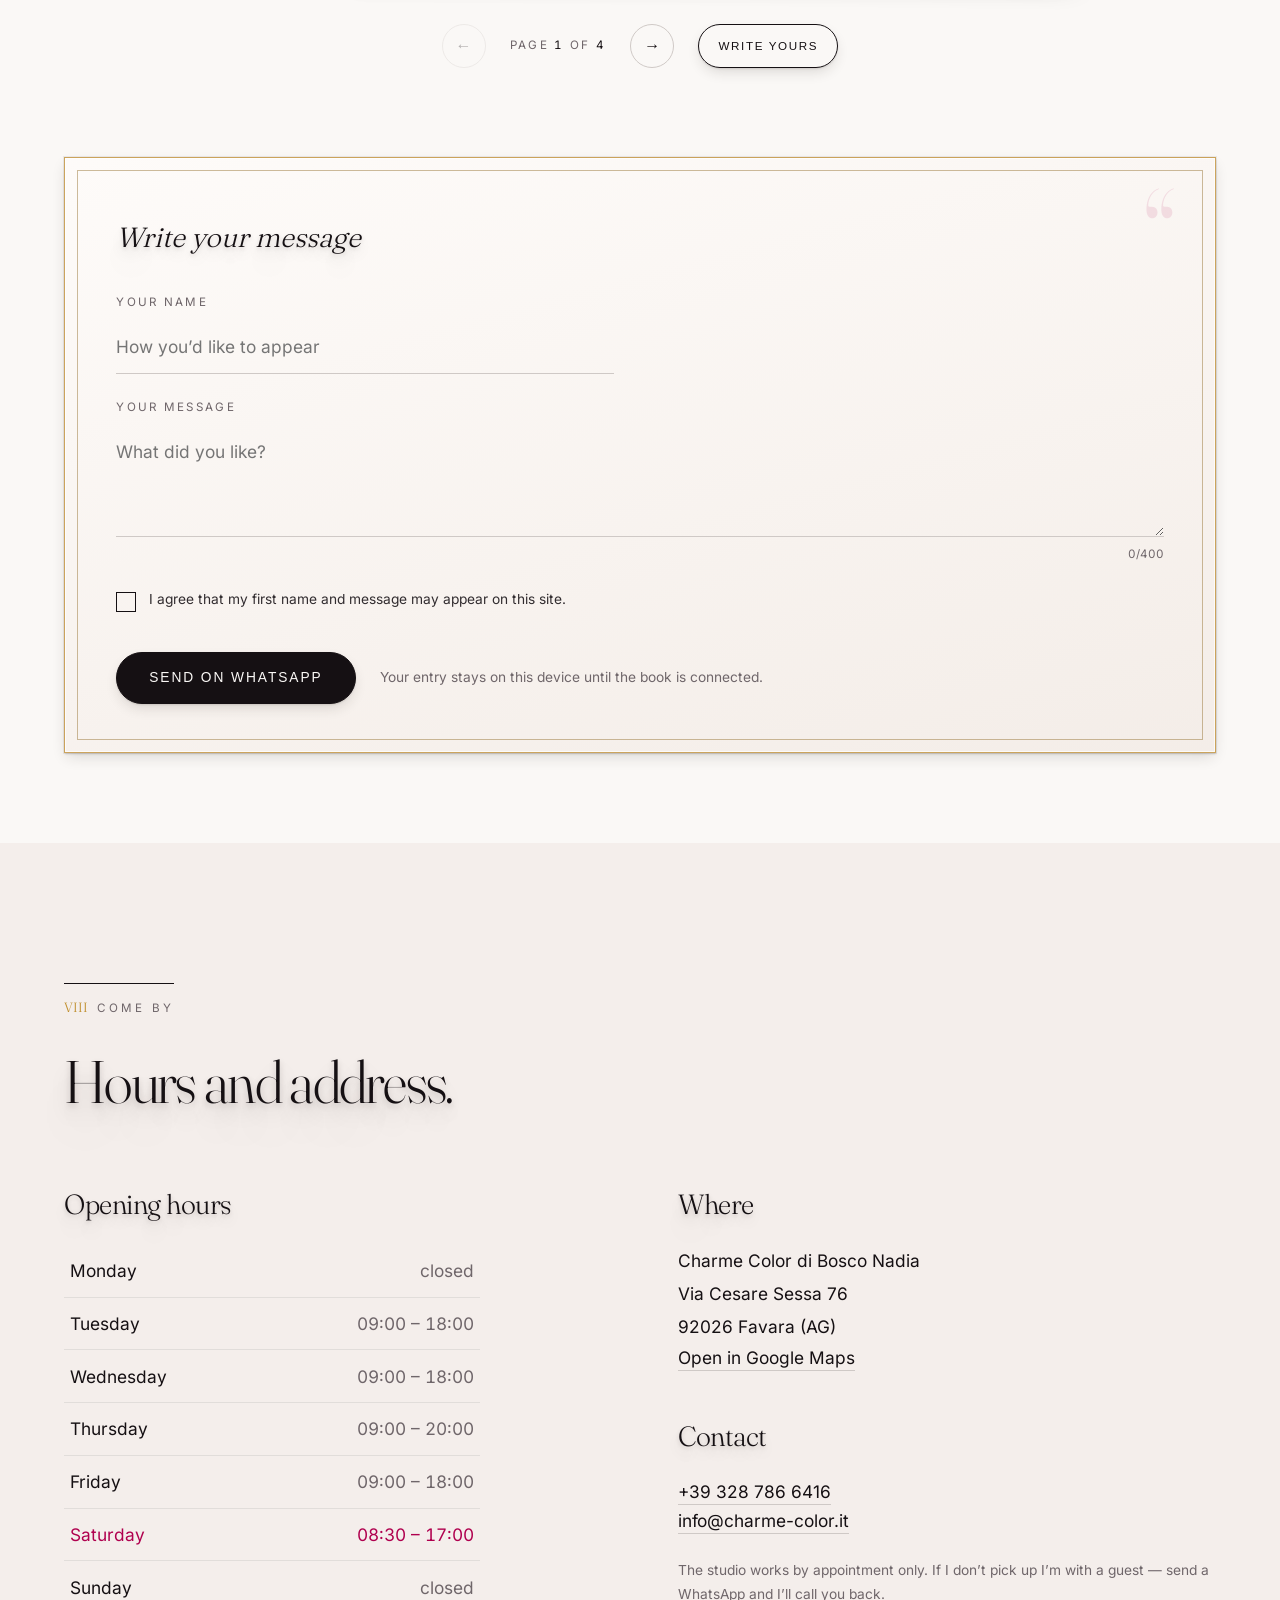
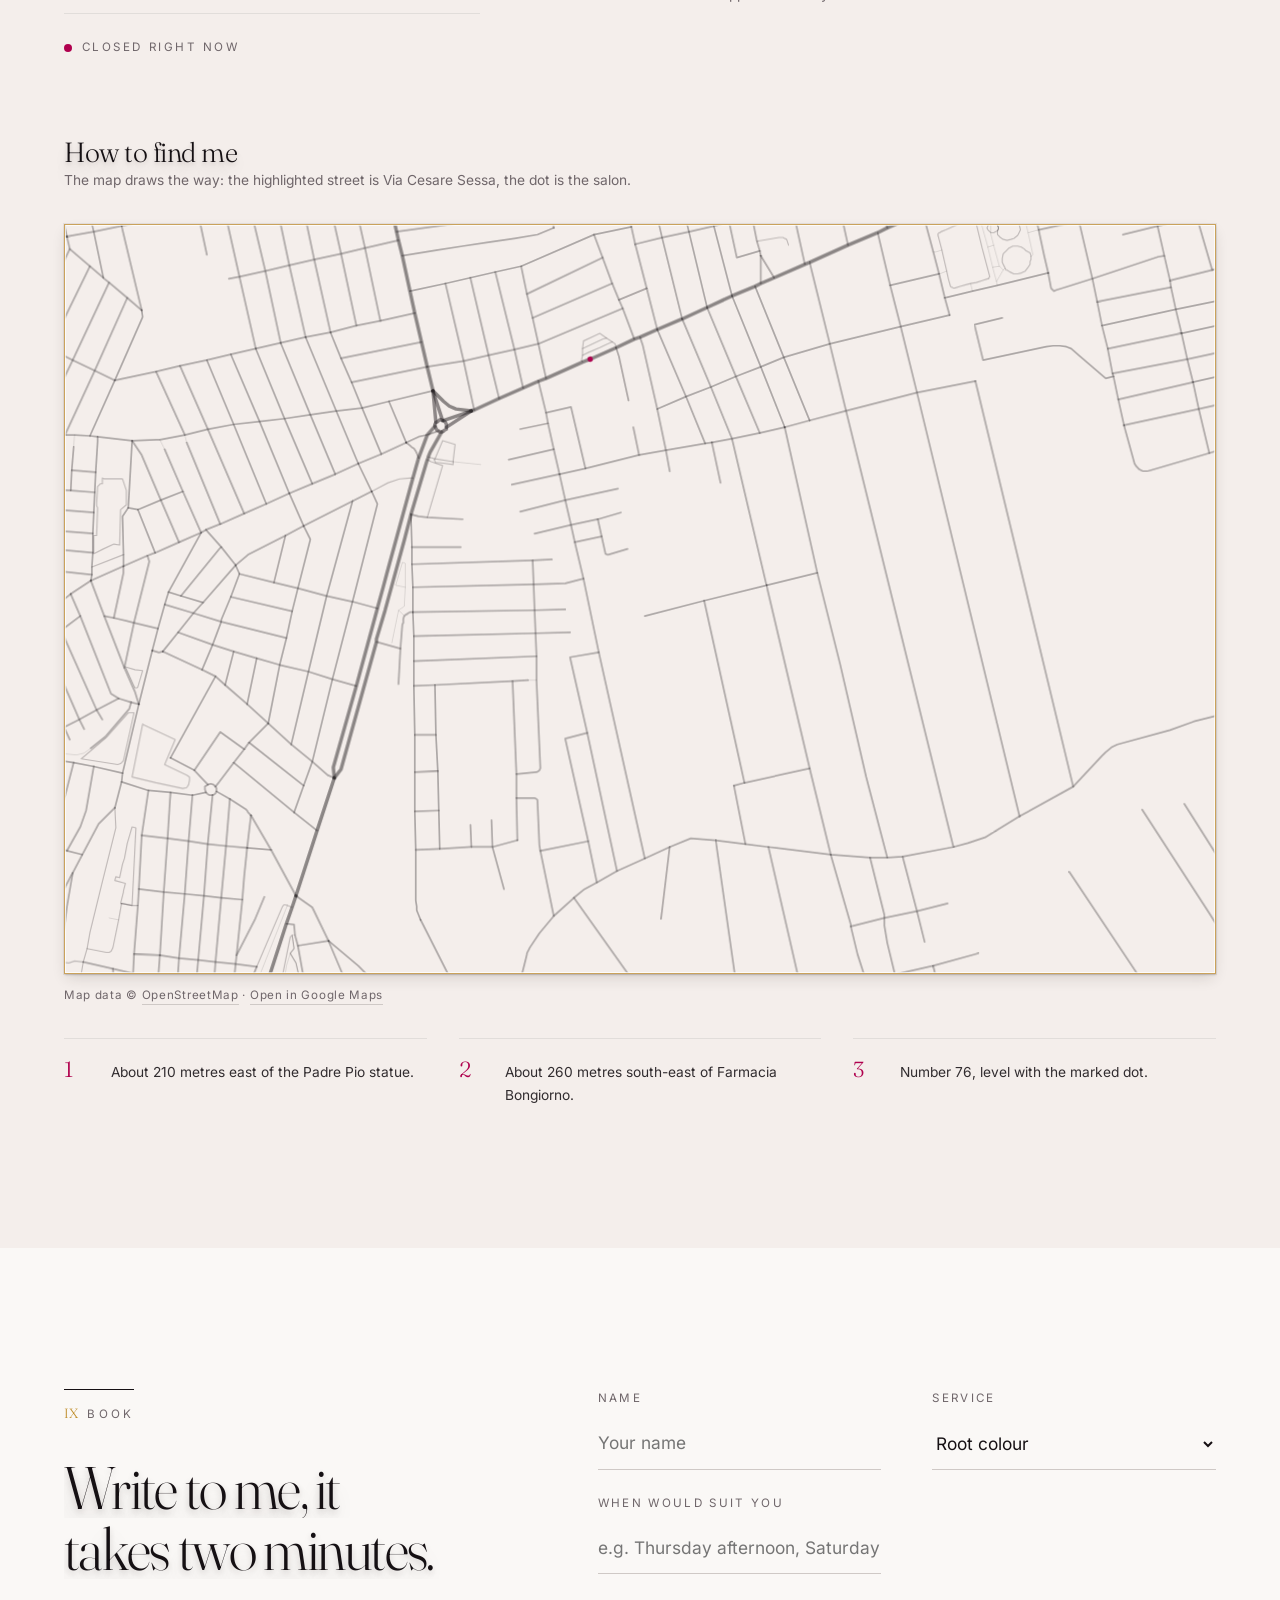
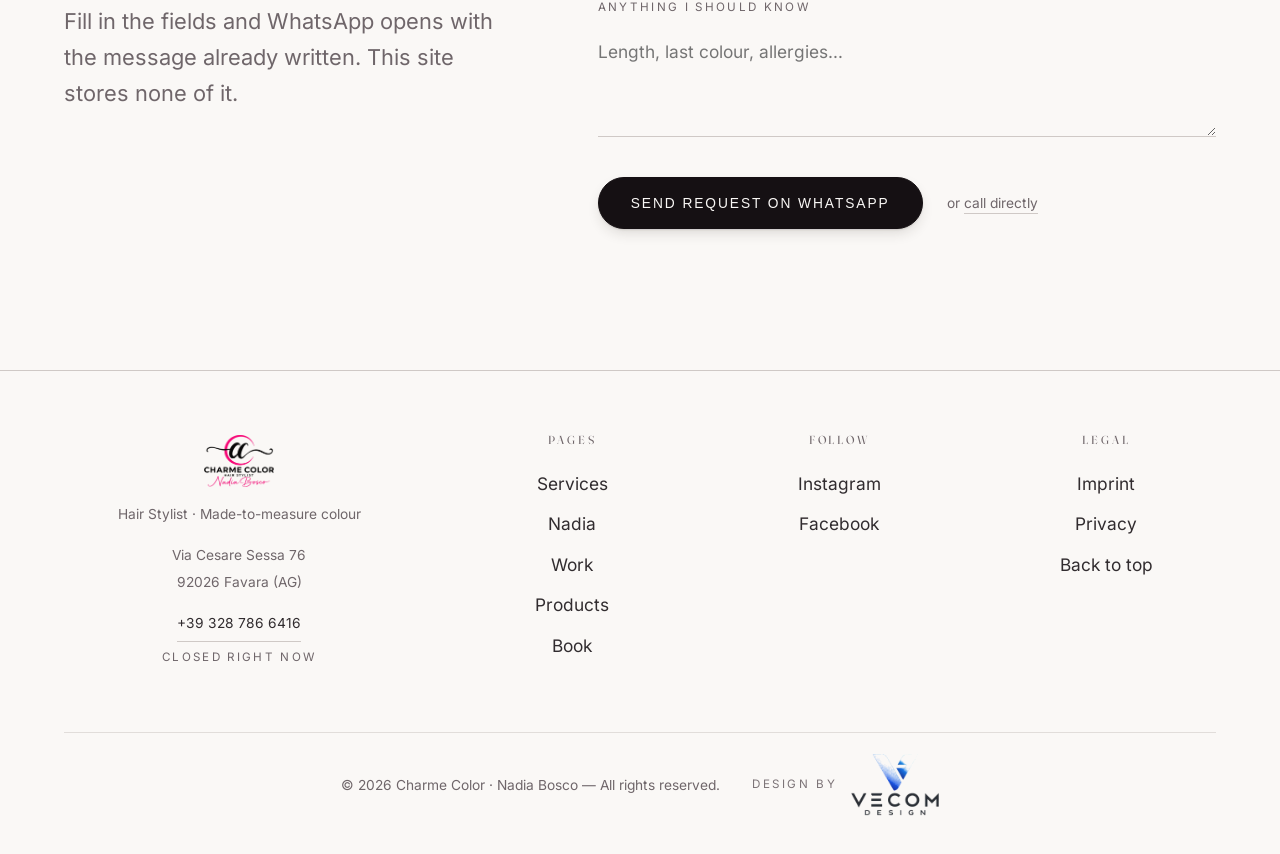
==== commit 1cb7d61d: "Gaestebuch: Musterentrag entfernt, Sprachhinweis wandert mit" ====
--- a/index.html
+++ b/index.html
@@ -39,9 +39,9 @@
 <link rel="preload" as="image" href="assets/img/work-1.webp"
       imagesrcset="assets/img/work-1-sm.webp 500w, assets/img/work-1.webp 800w"
       imagesizes="(max-width:56rem) 92vw, 42vw" fetchpriority="high">
-<link rel="stylesheet" href="assets/css/fonts.css?v=202609130932">
-<link rel="stylesheet" href="assets/css/schatten.css?v=202609130932">
-<link rel="stylesheet" href="assets/css/style.css?v=202609130932">
+<link rel="stylesheet" href="assets/css/fonts.css?v=202609131219">
+<link rel="stylesheet" href="assets/css/schatten.css?v=202609131219">
+<link rel="stylesheet" href="assets/css/style.css?v=202609131219">
 </head>
 
 <body>
@@ -327,7 +327,7 @@
     <p class="lead" data-i18n="shop.lead">I prodotti che trovi qui sono gli stessi che uso in studio. Li riservi con un messaggio e li ritiri al salone — così ti spiego anche come usarli.</p>
   </header>
 
-  <!-- Die Karten baut app.js aus assets/js/produkte.js?v=202609130932 -->
+  <!-- Die Karten baut app.js aus assets/js/produkte.js?v=202609131219 -->
   <div class="prods js-prods"></div>
 
   <p class="prods__foot reveal">
@@ -603,16 +603,16 @@
   </div>
 </footer>
 
-<script src="assets/js/config.js?v=202609130932"></script>
-<script src="assets/js/i18n.js?v=202609130932"></script>
-<script src="assets/js/produkte.js?v=202609130932"></script>
-<script src="assets/js/preise.js?v=202609130932"></script>
-<script src="assets/js/gaestebuch.js?v=202609130932"></script>
-<script src="assets/js/app.js?v=202609130932"></script>
-<script src="assets/js/vendor/gsap.min.js?v=202609130932" defer></script>
-<script src="assets/js/vendor/ScrollTrigger.min.js?v=202609130932" defer></script>
-<script src="assets/js/vendor/SplitText.min.js?v=202609130932" defer></script>
-<script src="assets/js/weave.js?v=202609130932" defer></script>
-<script src="assets/js/motion.js?v=202609130932" defer></script>
+<script src="assets/js/config.js?v=202609131219"></script>
+<script src="assets/js/i18n.js?v=202609131219"></script>
+<script src="assets/js/produkte.js?v=202609131219"></script>
+<script src="assets/js/preise.js?v=202609131219"></script>
+<script src="assets/js/gaestebuch.js?v=202609131219"></script>
+<script src="assets/js/app.js?v=202609131219"></script>
+<script src="assets/js/vendor/gsap.min.js?v=202609131219" defer></script>
+<script src="assets/js/vendor/ScrollTrigger.min.js?v=202609131219" defer></script>
+<script src="assets/js/vendor/SplitText.min.js?v=202609131219" defer></script>
+<script src="assets/js/weave.js?v=202609131219" defer></script>
+<script src="assets/js/motion.js?v=202609131219" defer></script>
 </body>
 </html>
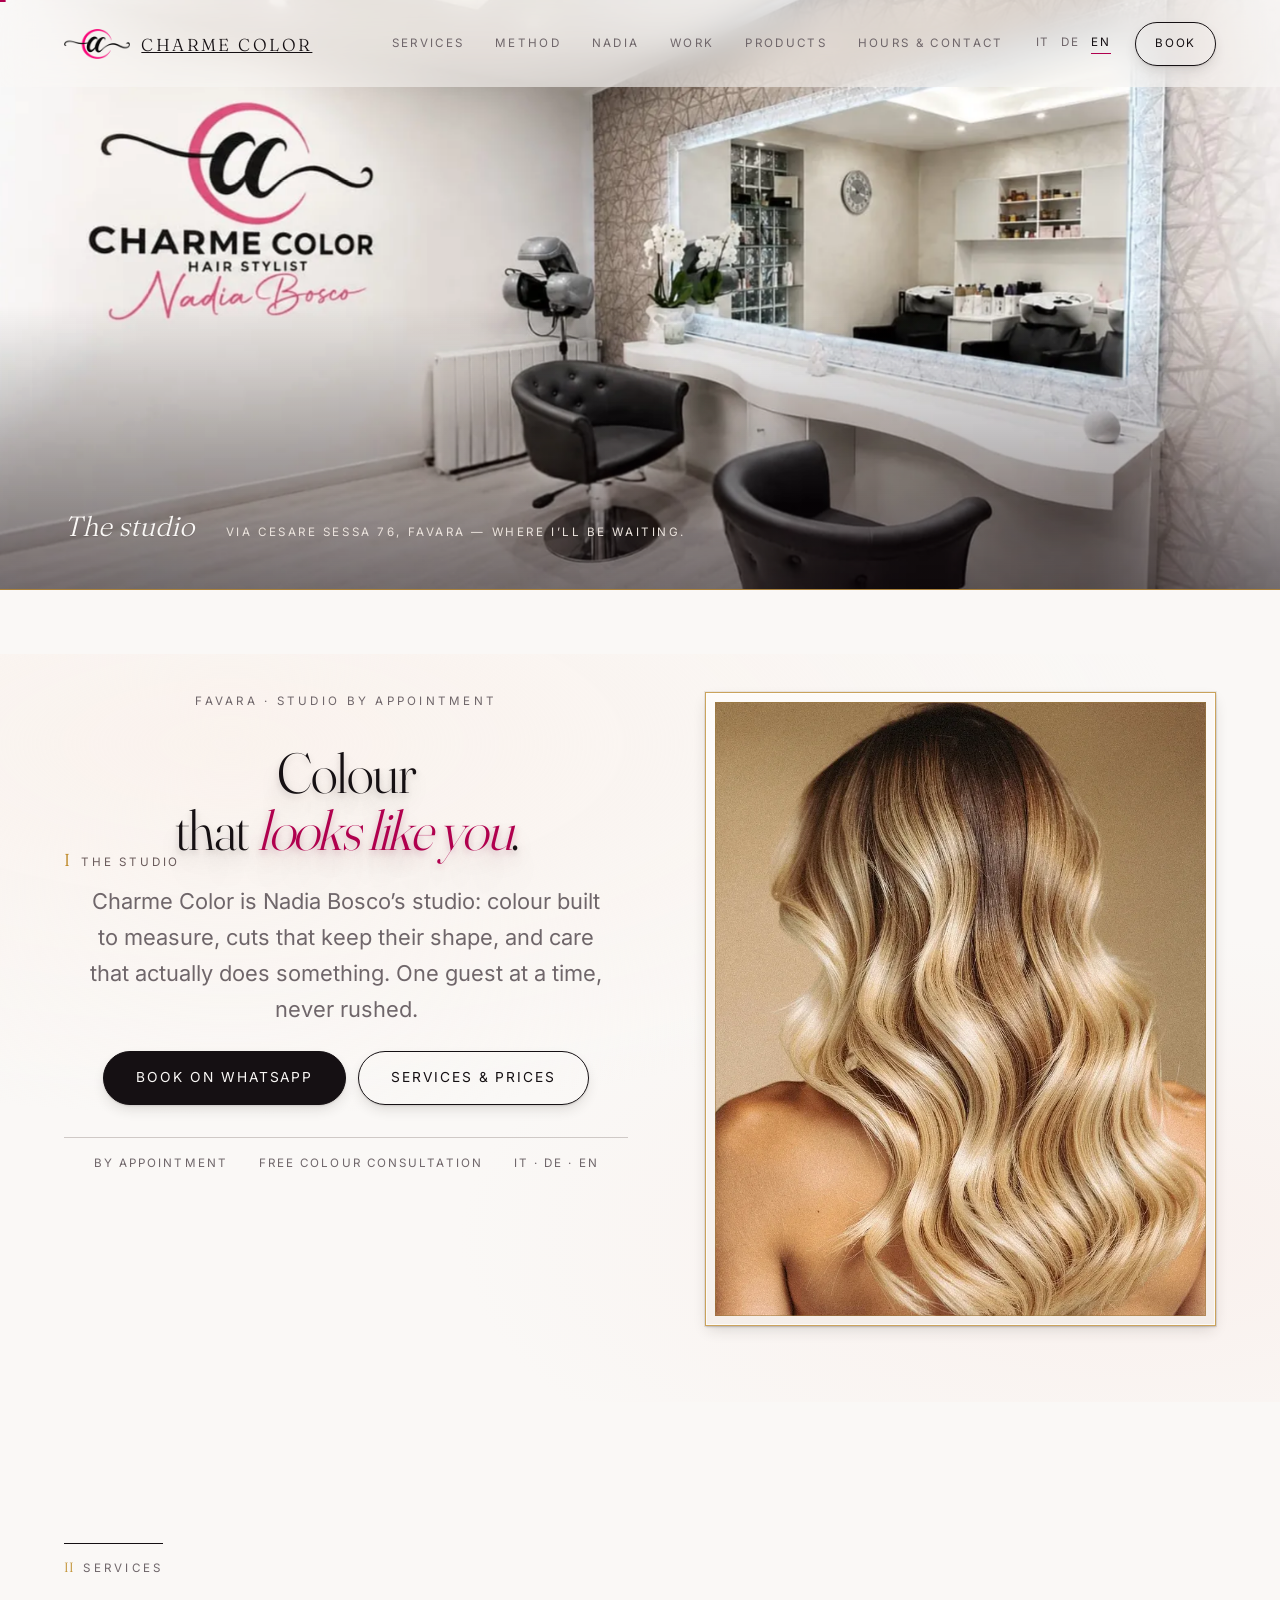
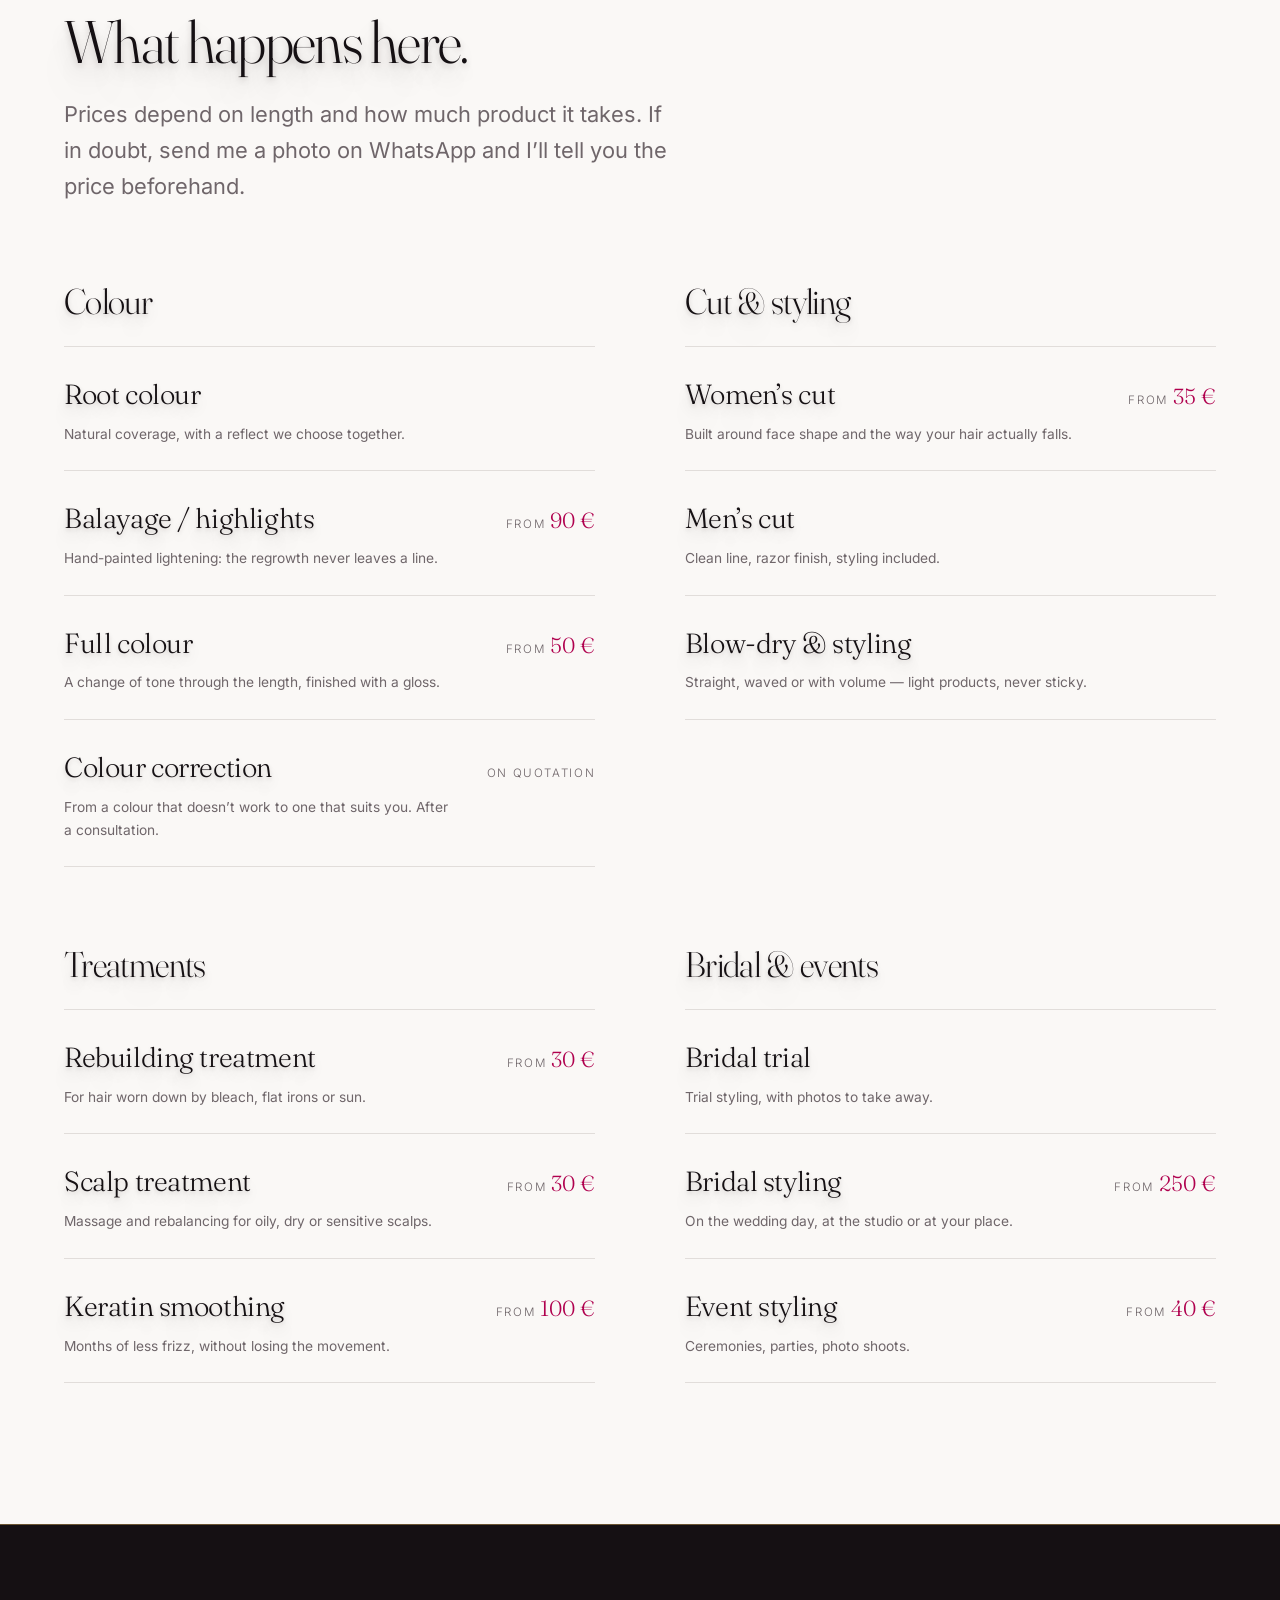
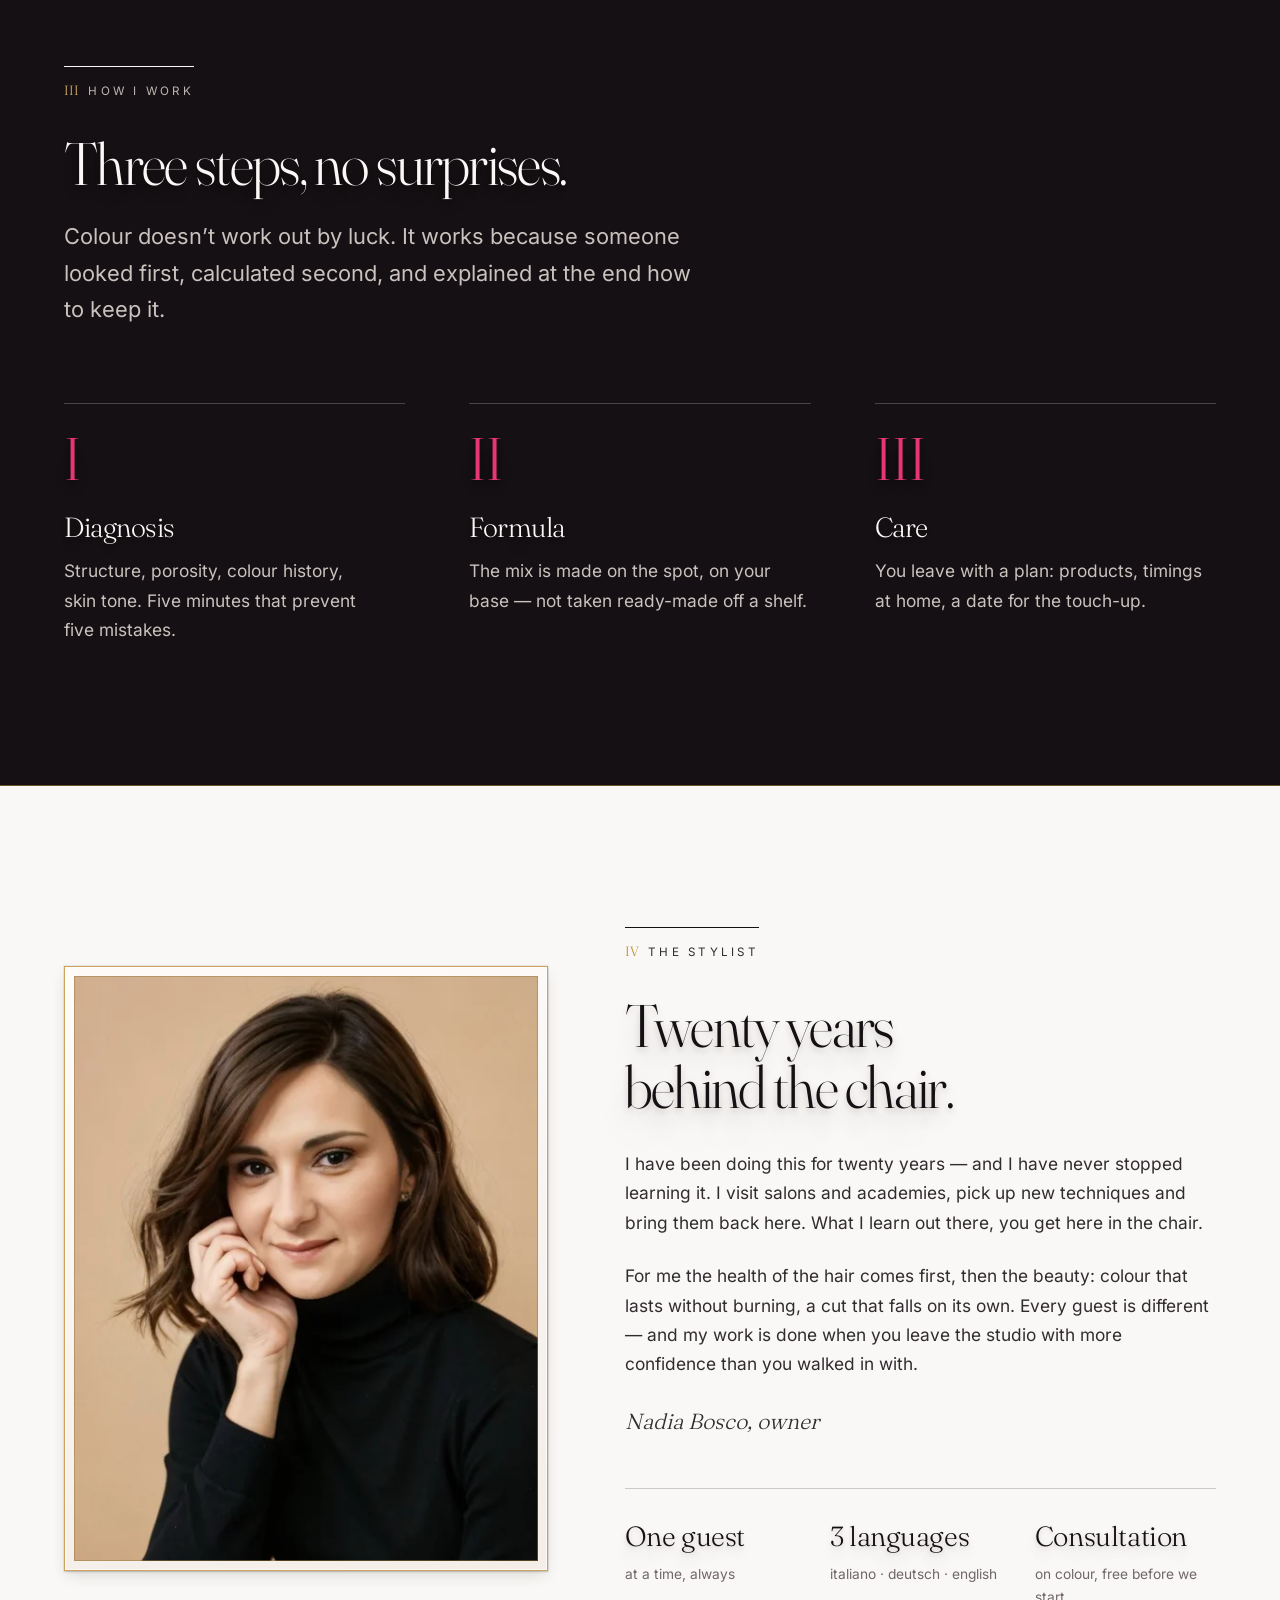
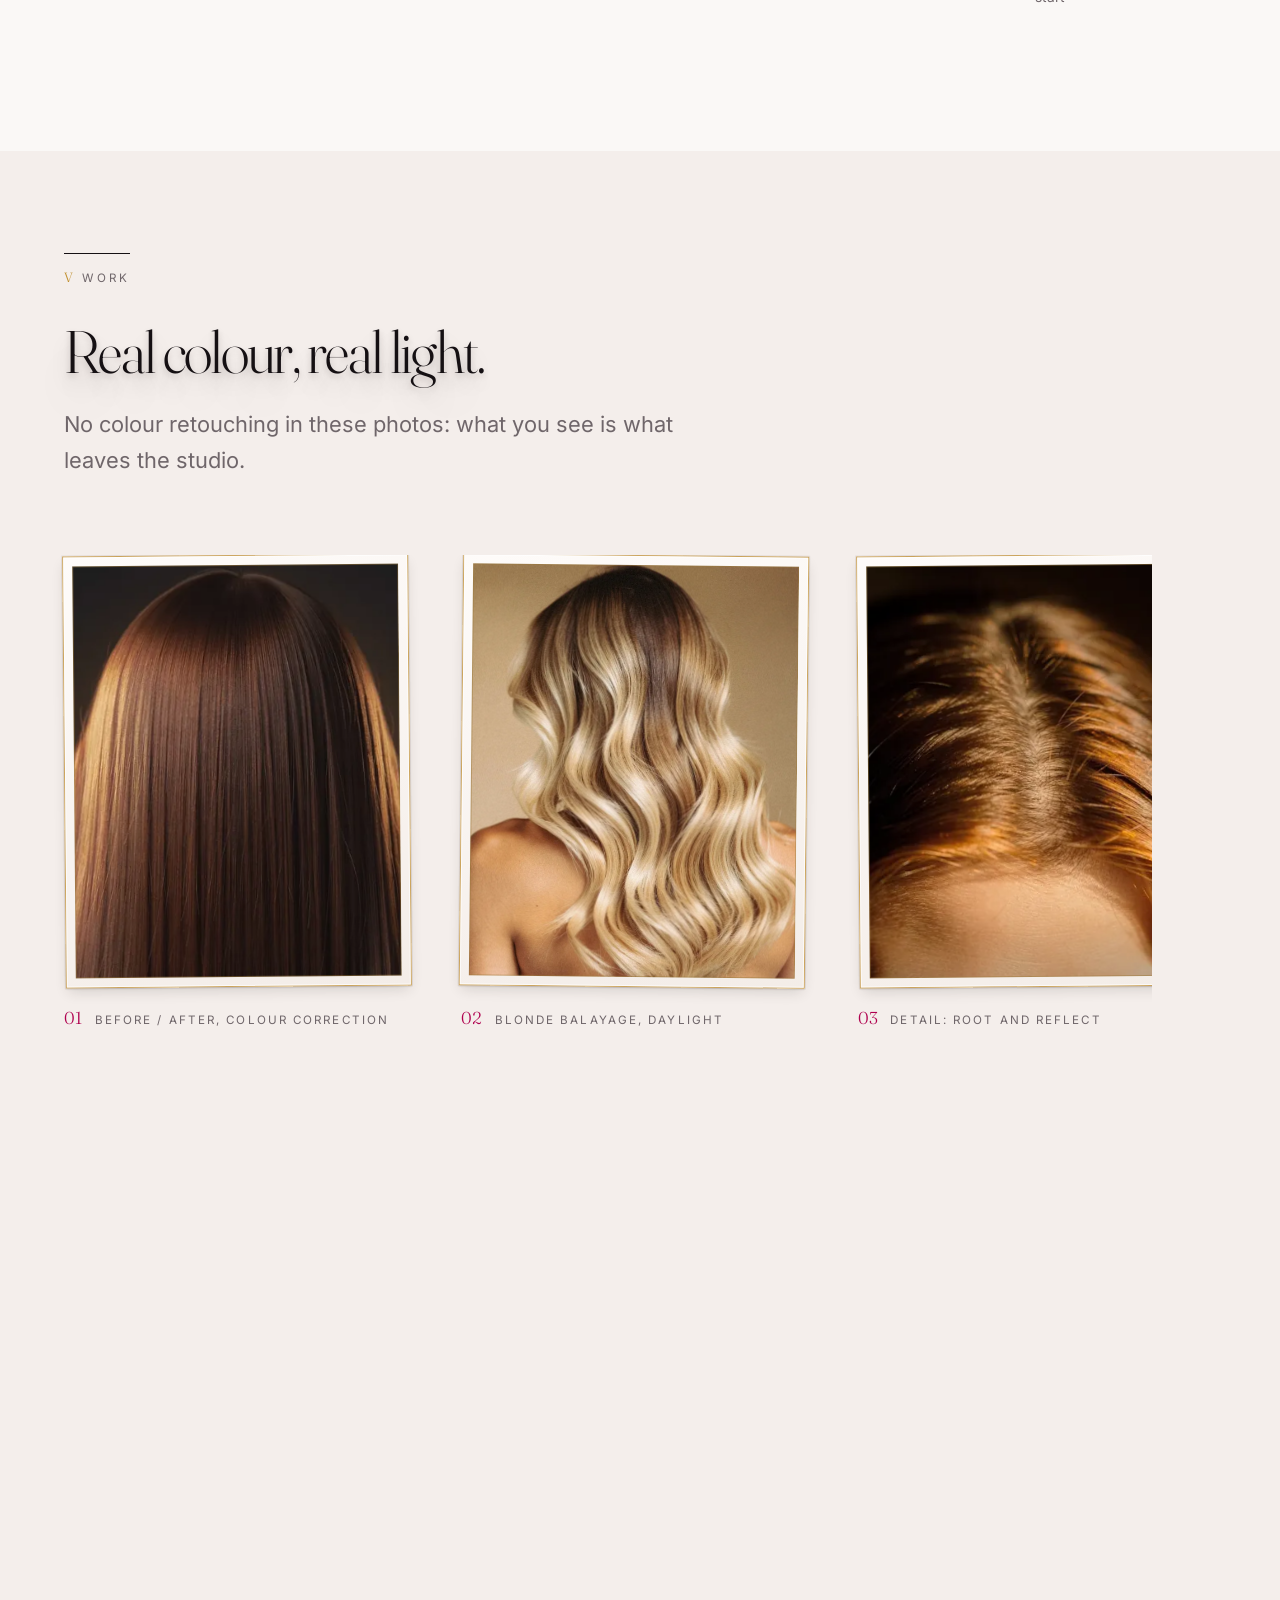
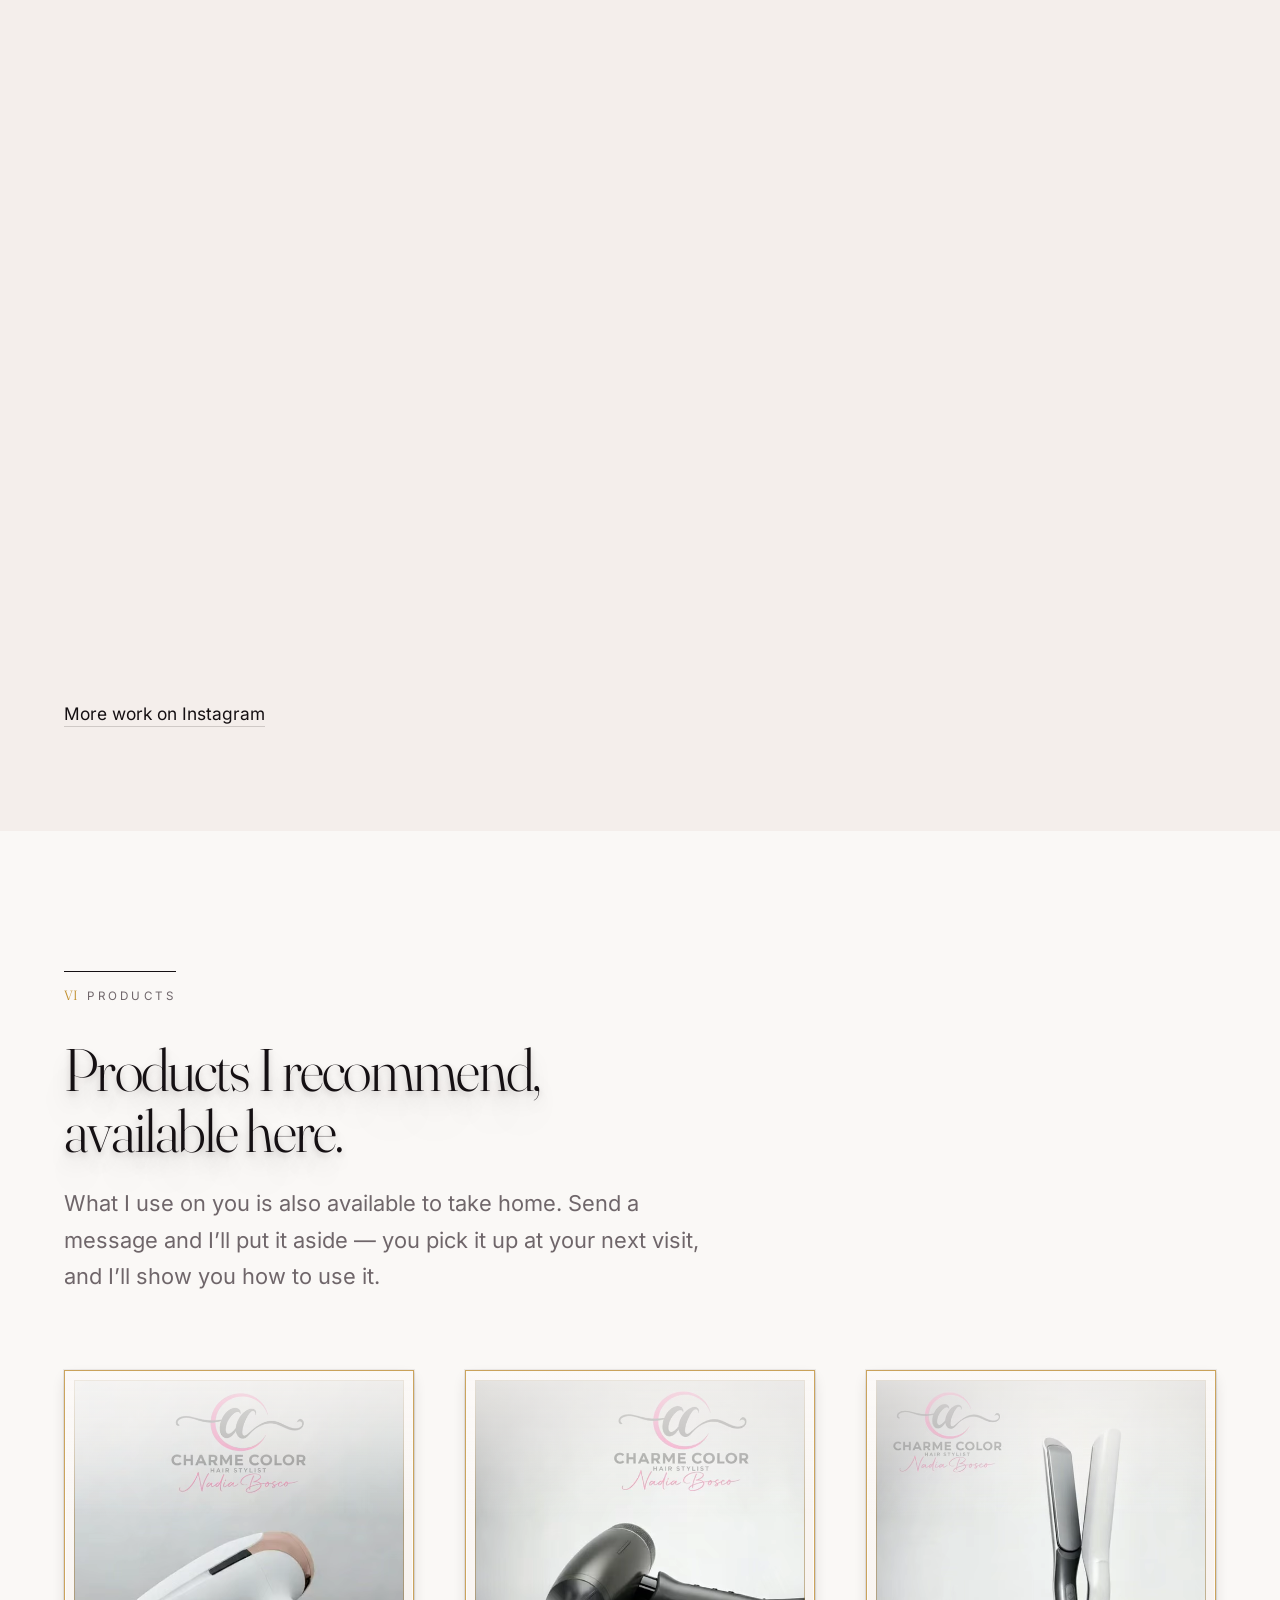
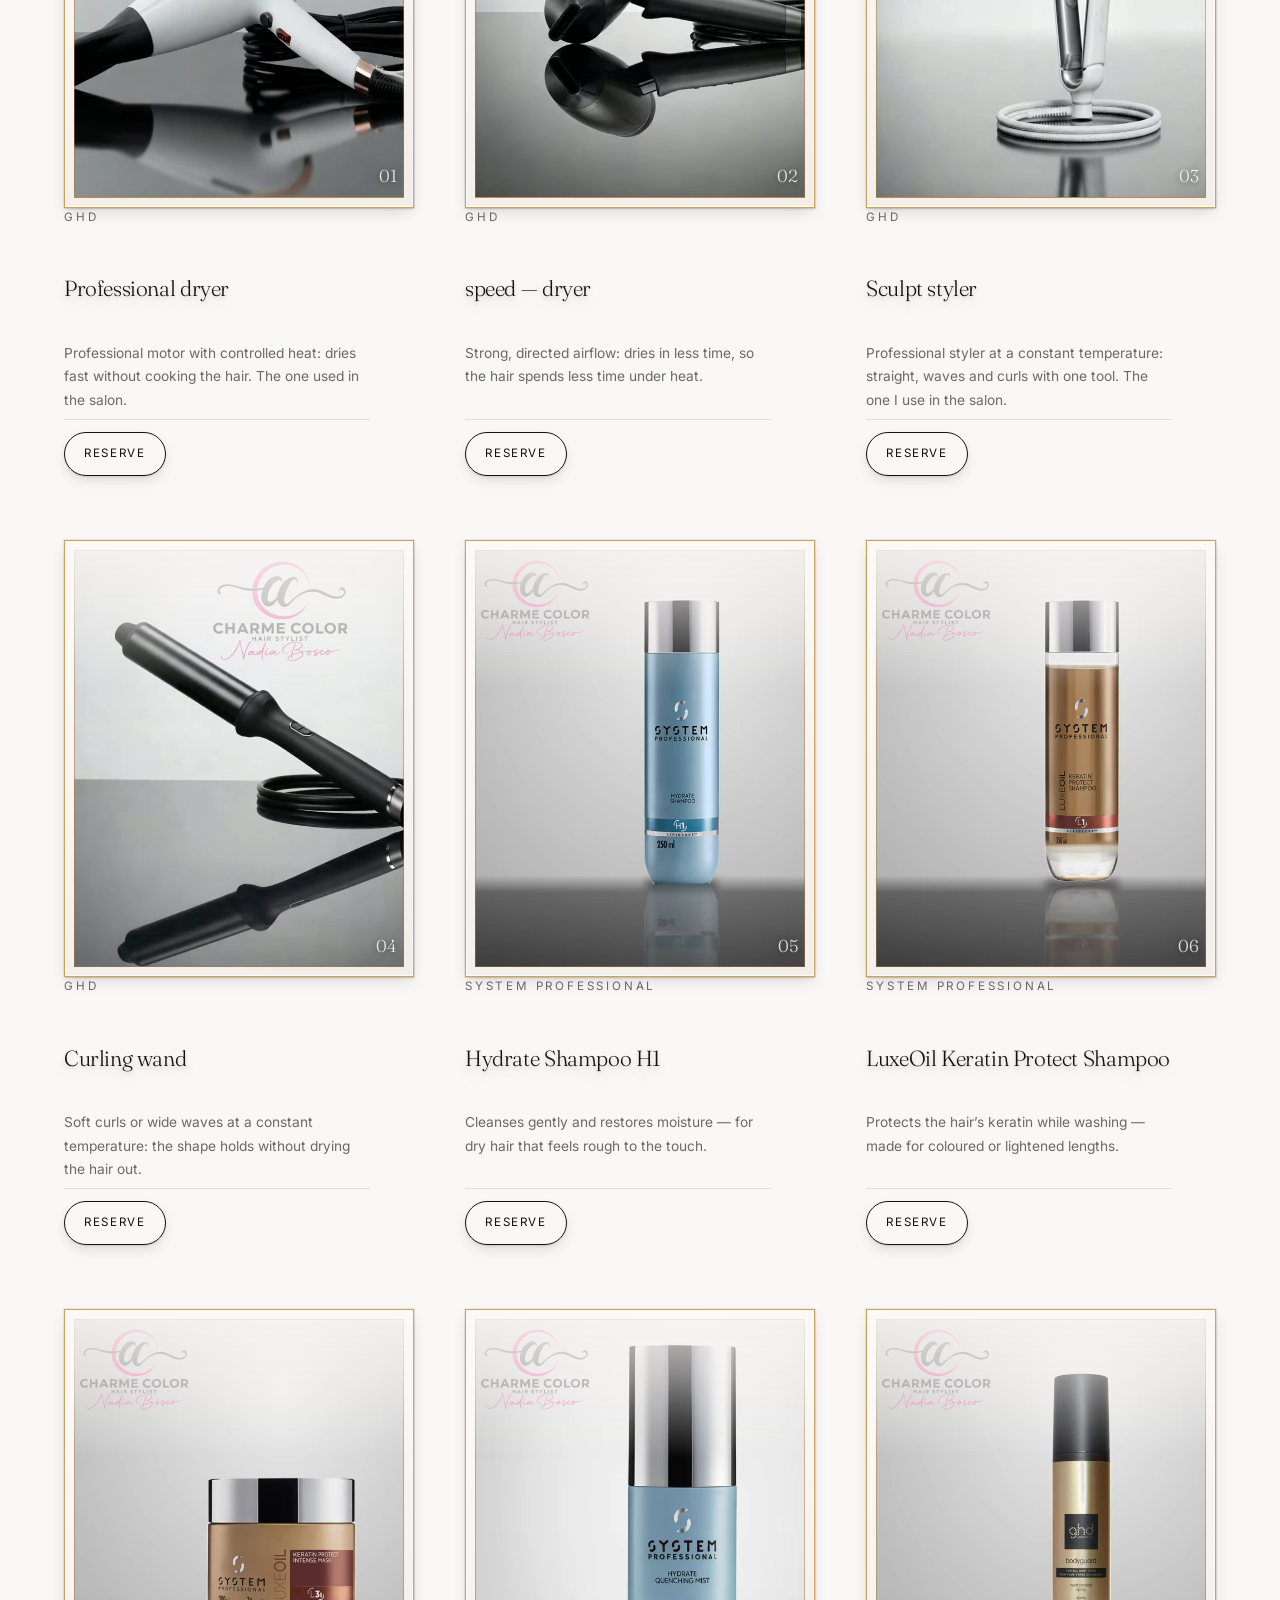
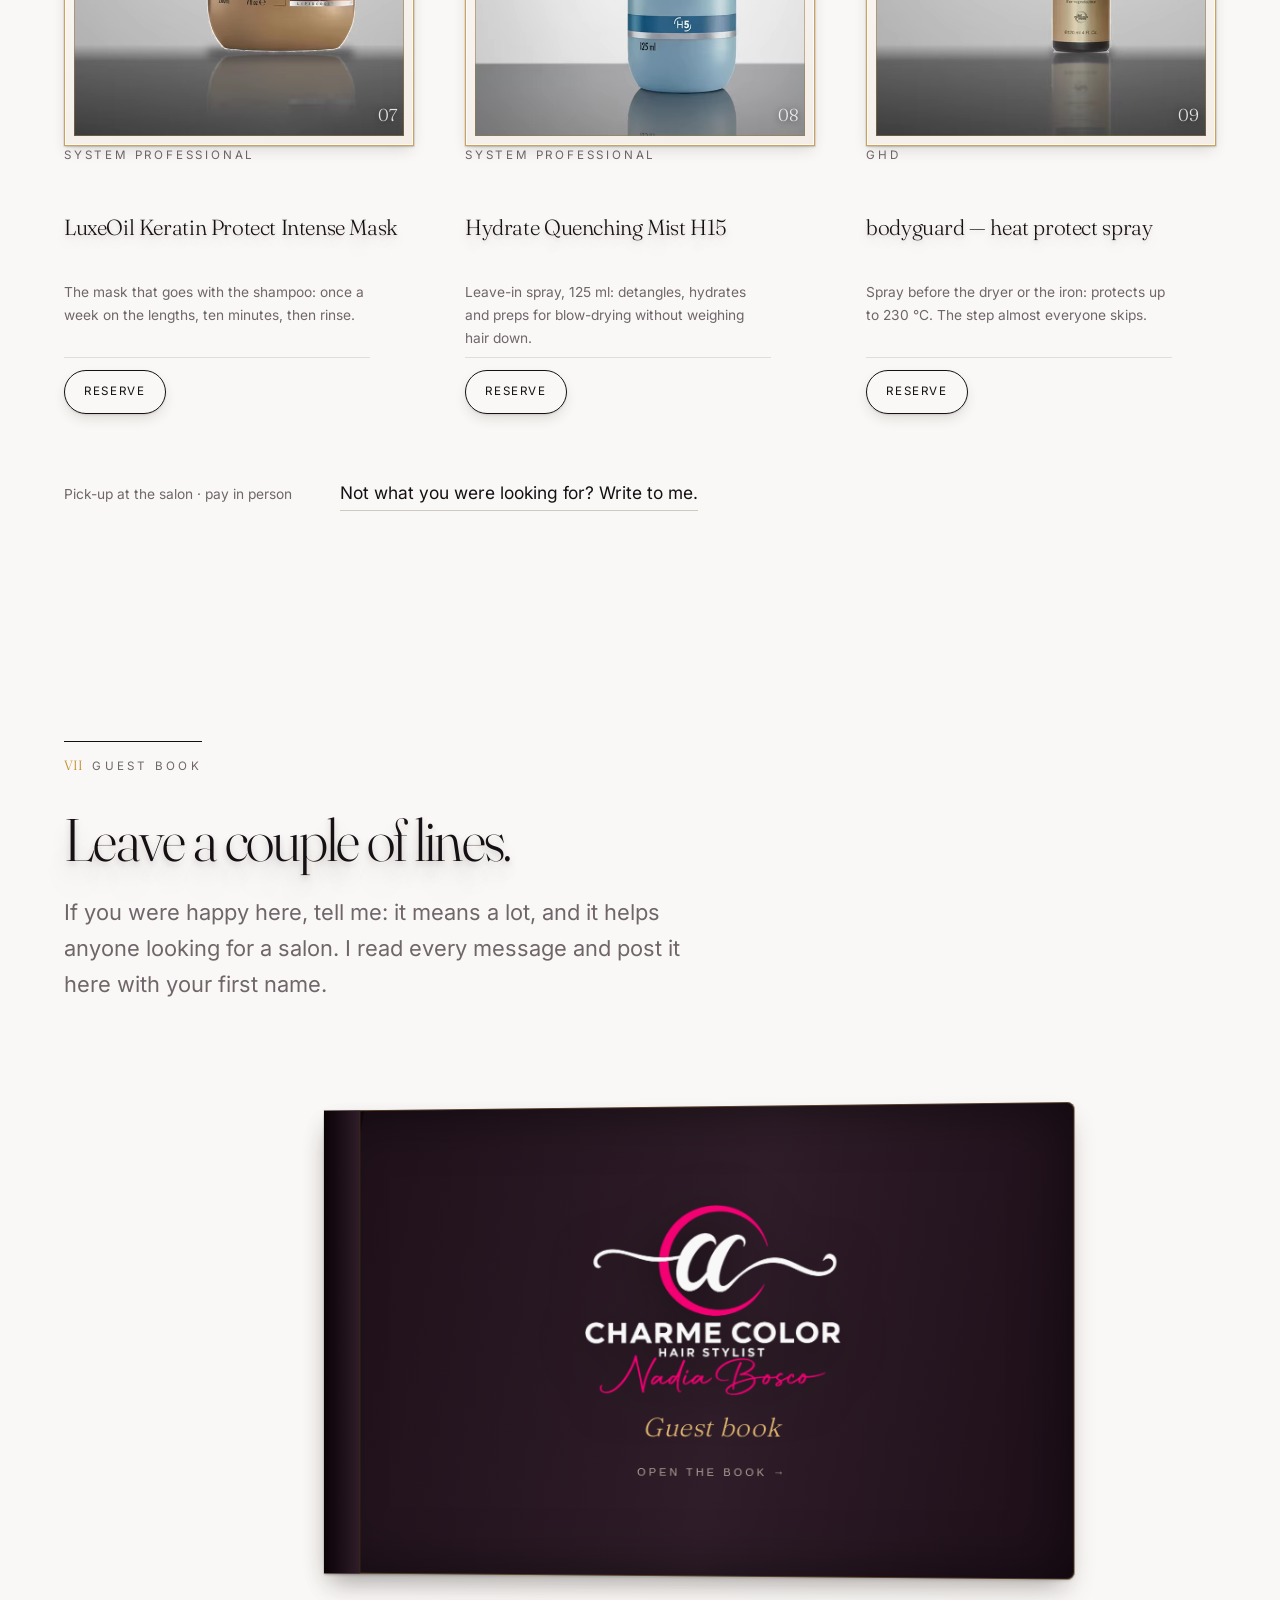
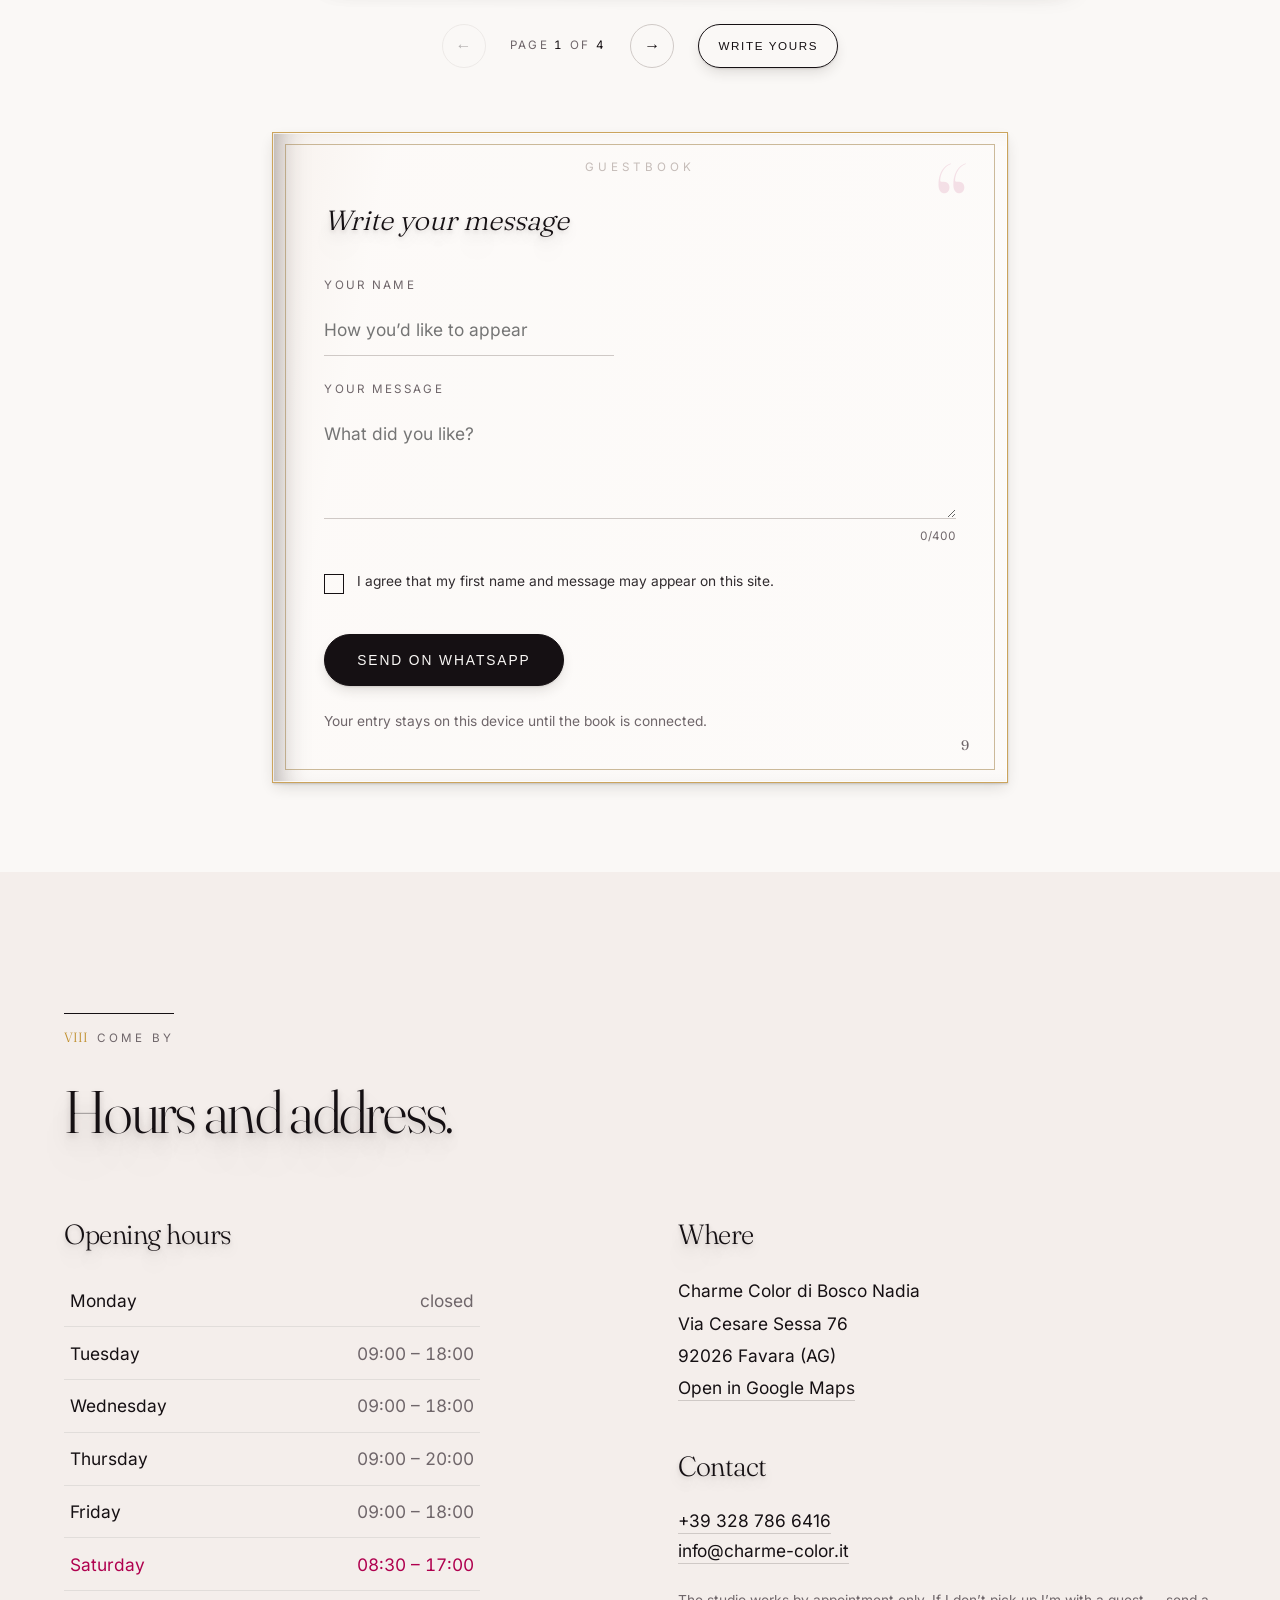
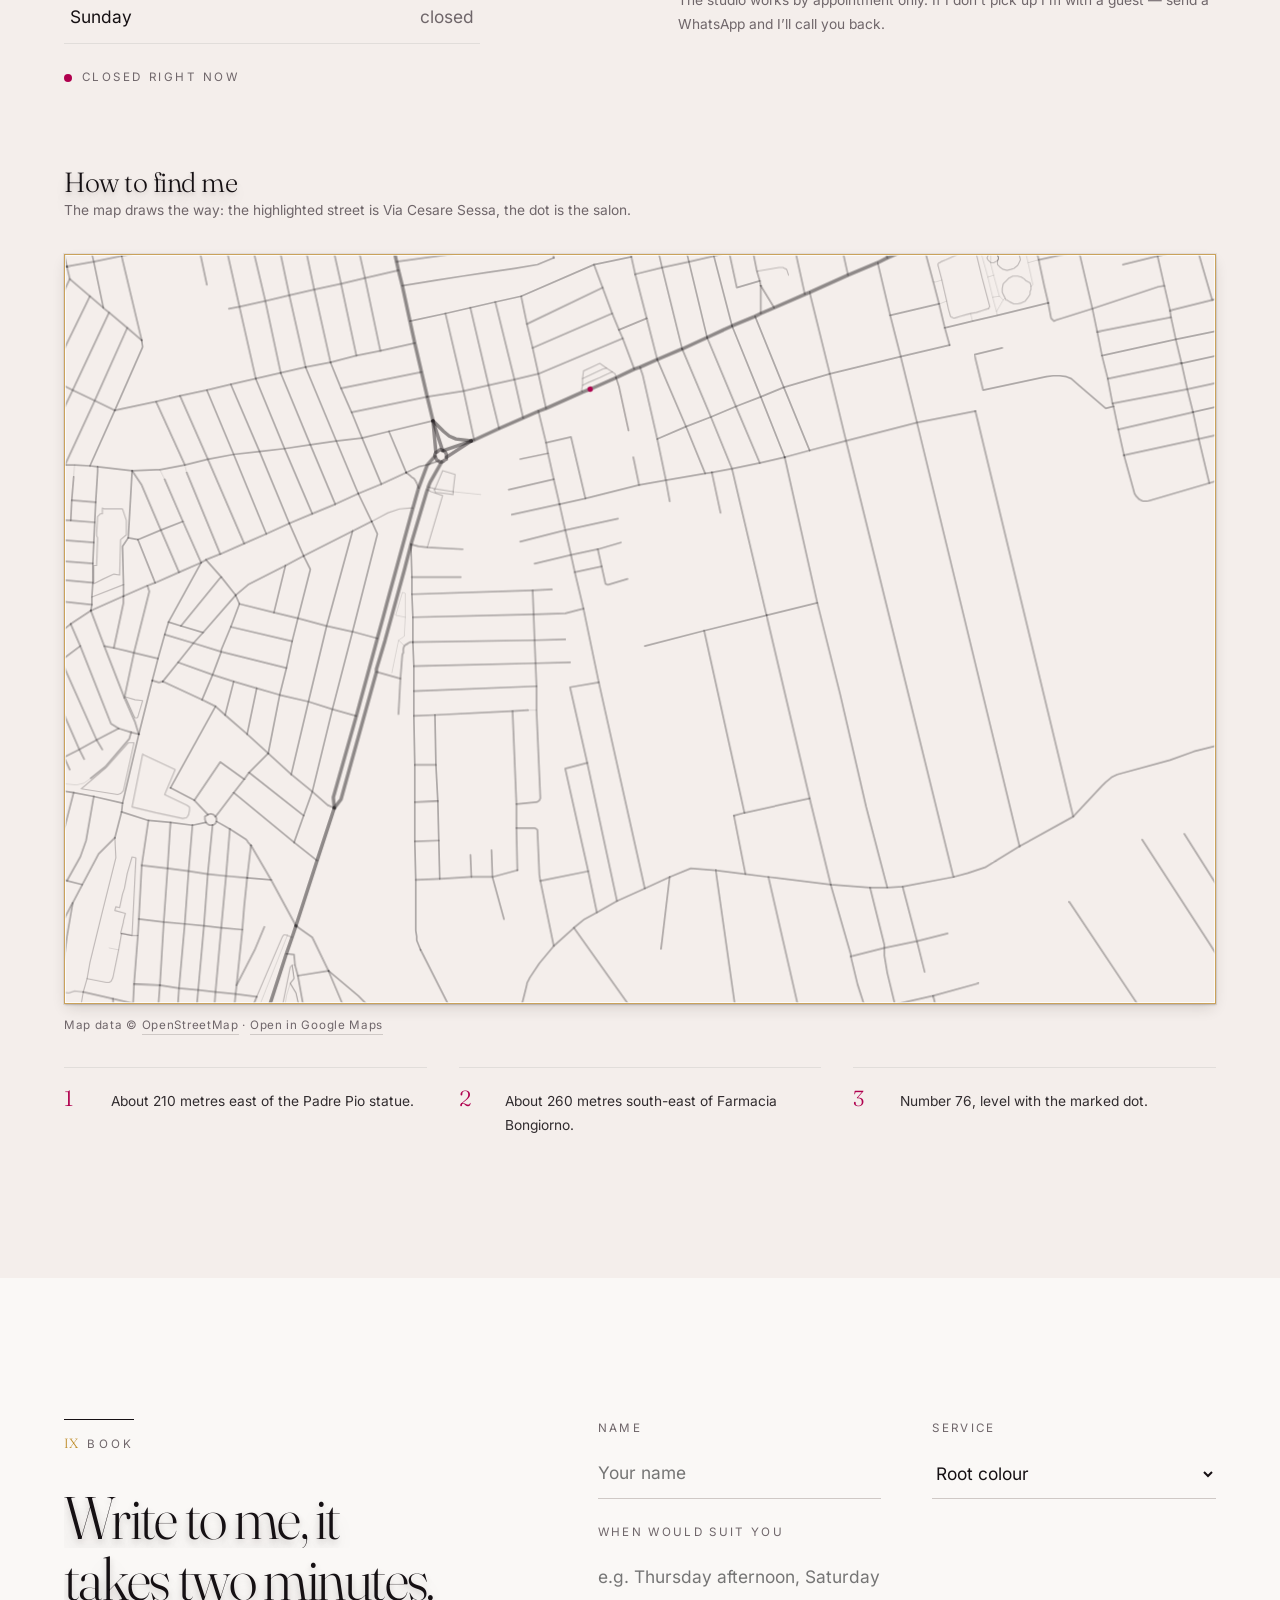
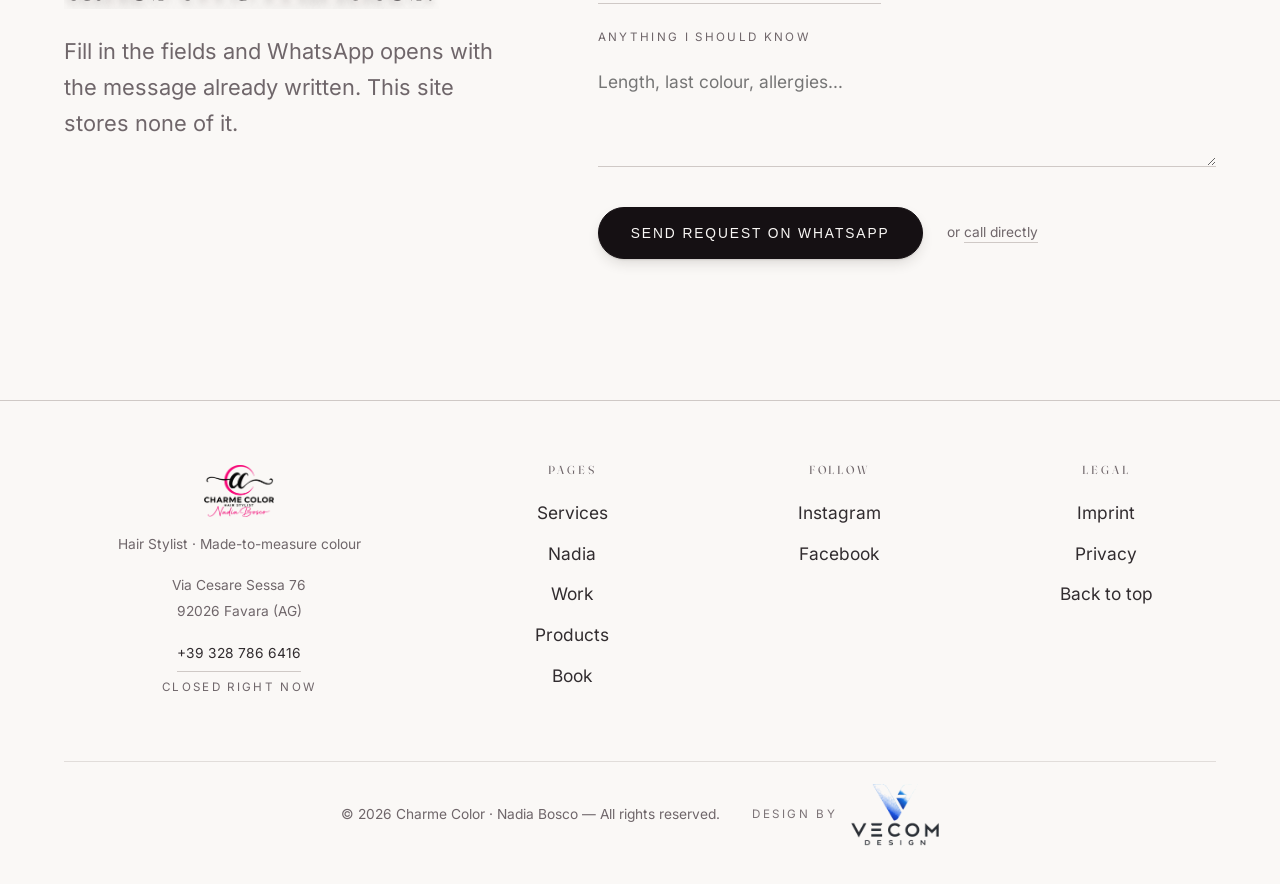
==== commit 1094c046: "Gaestebuch aufgewertet: vier Eintraege je Doppelseite, Kopfzeilen, Schreibseite als Buchseite, Monat" ====
--- a/index.html
+++ b/index.html
@@ -39,9 +39,9 @@
 <link rel="preload" as="image" href="assets/img/work-1.webp"
       imagesrcset="assets/img/work-1-sm.webp 500w, assets/img/work-1.webp 800w"
       imagesizes="(max-width:56rem) 92vw, 42vw" fetchpriority="high">
-<link rel="stylesheet" href="assets/css/fonts.css?v=202609131219">
-<link rel="stylesheet" href="assets/css/schatten.css?v=202609131219">
-<link rel="stylesheet" href="assets/css/style.css?v=202609131219">
+<link rel="stylesheet" href="assets/css/fonts.css?v=202609131320">
+<link rel="stylesheet" href="assets/css/schatten.css?v=202609131320">
+<link rel="stylesheet" href="assets/css/style.css?v=202609131320">
 </head>
 
 <body>
@@ -327,7 +327,7 @@
     <p class="lead" data-i18n="shop.lead">I prodotti che trovi qui sono gli stessi che uso in studio. Li riservi con un messaggio e li ritiri al salone — così ti spiego anche come usarli.</p>
   </header>
 
-  <!-- Die Karten baut app.js aus assets/js/produkte.js?v=202609131219 -->
+  <!-- Die Karten baut app.js aus assets/js/produkte.js?v=202609131320 -->
   <div class="prods js-prods"></div>
 
   <p class="prods__foot reveal">
@@ -369,10 +369,12 @@
 
       <div class="book3d__spread" id="gb-spread" aria-live="polite">
         <div class="book3d__page book3d__page--l">
+          <span class="book3d__kopf" aria-hidden="true" data-i18n="gb.pageHead">Libro degli ospiti</span>
           <div class="js-gb-page-l"></div>
           <span class="book3d__no js-gb-no-l"></span>
         </div>
         <div class="book3d__page book3d__page--r">
+          <span class="book3d__kopf" aria-hidden="true" data-i18n="gb.pageHead">Libro degli ospiti</span>
           <div class="js-gb-page-r"></div>
           <span class="book3d__no js-gb-no-r"></span>
         </div>
@@ -392,6 +394,8 @@
 
   <!-- Die Schreibseite: liegt aufgeschlagen unter dem Buch -->
   <div class="gb__sheet framed reveal" id="gb-write">
+    <span class="gb__kopf" aria-hidden="true" data-i18n="gb.pageHead">Libro degli ospiti</span>
+    <span class="gb__no js-gb-no-write" aria-hidden="true"></span>
     <span class="gb__mark" aria-hidden="true">&#8220;</span>
     <p class="gb__invite" data-i18n="gb.invite">Scrivi il tuo messaggio</p>
 
@@ -603,16 +607,16 @@
   </div>
 </footer>
 
-<script src="assets/js/config.js?v=202609131219"></script>
-<script src="assets/js/i18n.js?v=202609131219"></script>
-<script src="assets/js/produkte.js?v=202609131219"></script>
-<script src="assets/js/preise.js?v=202609131219"></script>
-<script src="assets/js/gaestebuch.js?v=202609131219"></script>
-<script src="assets/js/app.js?v=202609131219"></script>
-<script src="assets/js/vendor/gsap.min.js?v=202609131219" defer></script>
-<script src="assets/js/vendor/ScrollTrigger.min.js?v=202609131219" defer></script>
-<script src="assets/js/vendor/SplitText.min.js?v=202609131219" defer></script>
-<script src="assets/js/weave.js?v=202609131219" defer></script>
-<script src="assets/js/motion.js?v=202609131219" defer></script>
+<script src="assets/js/config.js?v=202609131320"></script>
+<script src="assets/js/i18n.js?v=202609131320"></script>
+<script src="assets/js/produkte.js?v=202609131320"></script>
+<script src="assets/js/preise.js?v=202609131320"></script>
+<script src="assets/js/gaestebuch.js?v=202609131320"></script>
+<script src="assets/js/app.js?v=202609131320"></script>
+<script src="assets/js/vendor/gsap.min.js?v=202609131320" defer></script>
+<script src="assets/js/vendor/ScrollTrigger.min.js?v=202609131320" defer></script>
+<script src="assets/js/vendor/SplitText.min.js?v=202609131320" defer></script>
+<script src="assets/js/weave.js?v=202609131320" defer></script>
+<script src="assets/js/motion.js?v=202609131320" defer></script>
 </body>
 </html>
--- a/assets/css/style.css
+++ b/assets/css/style.css
@@ -951,6 +951,35 @@
   box-shadow: var(--kante), var(--e3);
   overflow:hidden;
 }
+/* Kopfzeile auf jeder Seite — macht aus den Flächen Buchseiten. */
+.book3d__kopf{
+  position:absolute; top:clamp(1.4rem,2.4vw,2.2rem); left:0; right:0;
+  text-align:center; font-size:var(--s--2); letter-spacing:.34em;
+  text-transform:uppercase; color:oklch(64% .02 40 / .55);
+  pointer-events:none;
+}
+/* Zwei Einträge je Seite: sie teilen sich die Höhe und stehen untereinander,
+   getrennt durch eine Haarlinie. */
+.book3d__page{ padding-top:clamp(3.4rem,5vw,4.6rem) }
+.book3d__page .gb__item + .gb__item{
+  margin-top:clamp(1.6rem,3vw,2.6rem); padding-top:clamp(1.4rem,2.6vw,2.2rem);
+  border-top:1px solid oklch(70% .02 50 / .3);
+}
+.book3d__page .gb__item blockquote{ font-size:clamp(.95rem,1.5vw,1.24rem) }
+/* Die Einladung im leeren Buch liegt über der ganzen Doppelseite. */
+.gb__invite-inline{
+  position:absolute; inset:auto 8% 34% 8%; z-index:4;
+  display:flex; flex-direction:column; align-items:center; gap:var(--sp-5);
+  text-align:center; pointer-events:none;
+}
+.gb__invite-inline .gb__empty{
+  font-family:var(--display); font-style:italic; font-weight:300;
+  font-size:clamp(1.15rem,2.2vw,1.7rem); line-height:1.25;
+  color:var(--ink-soft); max-width:30ch; text-wrap:balance;
+}
+.gb__flourish--gross{ width:min(34%, 12rem); height:auto; opacity:.55 }
+.gb__flourish--gross path{ stroke:var(--gold) }
+.book3d__spread.ist-leer .book3d__kopf{ opacity:.75 }
 .book3d__page{
   padding:clamp(1.6rem,3.4vw,3rem); position:relative; overflow:hidden;
   display:flex; flex-direction:column; justify-content:center; gap:var(--sp-8);
@@ -1079,7 +1108,36 @@
 
 @media (max-width:56rem){
   .book3d__stage{ aspect-ratio:3/4 }
-  .book3d__page{ justify-content:flex-start; padding-top:clamp(2.5rem,9vw,4rem) }
+  /* Kopfzeile auf jeder Seite — macht aus den Flächen Buchseiten. */
+.book3d__kopf{
+  position:absolute; top:clamp(1.4rem,2.4vw,2.2rem); left:0; right:0;
+  text-align:center; font-size:var(--s--2); letter-spacing:.34em;
+  text-transform:uppercase; color:oklch(64% .02 40 / .55);
+  pointer-events:none;
+}
+/* Zwei Einträge je Seite: sie teilen sich die Höhe und stehen untereinander,
+   getrennt durch eine Haarlinie. */
+.book3d__page{ padding-top:clamp(3.4rem,5vw,4.6rem) }
+.book3d__page .gb__item + .gb__item{
+  margin-top:clamp(1.6rem,3vw,2.6rem); padding-top:clamp(1.4rem,2.6vw,2.2rem);
+  border-top:1px solid oklch(70% .02 50 / .3);
+}
+.book3d__page .gb__item blockquote{ font-size:clamp(.95rem,1.5vw,1.24rem) }
+/* Die Einladung im leeren Buch liegt über der ganzen Doppelseite. */
+.gb__invite-inline{
+  position:absolute; inset:auto 8% 34% 8%; z-index:4;
+  display:flex; flex-direction:column; align-items:center; gap:var(--sp-5);
+  text-align:center; pointer-events:none;
+}
+.gb__invite-inline .gb__empty{
+  font-family:var(--display); font-style:italic; font-weight:300;
+  font-size:clamp(1.15rem,2.2vw,1.7rem); line-height:1.25;
+  color:var(--ink-soft); max-width:30ch; text-wrap:balance;
+}
+.gb__flourish--gross{ width:min(34%, 12rem); height:auto; opacity:.55 }
+.gb__flourish--gross path{ stroke:var(--gold) }
+.book3d__spread.ist-leer .book3d__kopf{ opacity:.75 }
+.book3d__page{ justify-content:flex-start; padding-top:clamp(2.5rem,9vw,4rem) }
   .book3d__spread{ grid-template-columns:1fr }
   /* Eine Seite je Ansicht, aber das Blatt bleibt — sonst gäbe es auf dem
      Handy nichts zum Umblättern. Das Blatt deckt die ganze Seite ab. */
@@ -1090,9 +1148,24 @@
 
 /* Die Schreibseite */
 .gb__sheet{
-  position:relative; margin-top:clamp(3rem,6vw,5rem);
-  padding:clamp(2rem,4.5vw,3.5rem) clamp(1.5rem,4vw,3.5rem) clamp(2rem,4vw,3rem);
+  position:relative; margin-top:clamp(2rem,4vw,3.2rem);
+  padding:clamp(2.6rem,5vw,4rem) clamp(1.5rem,4vw,3.5rem) clamp(2rem,4vw,3rem);
   overflow:visible;
+  max-width:min(var(--container), 46rem); margin-inline:auto;
+  /* Wie die nächste Seite im Buch: derselbe Papierton und ein Bundschatten
+     an der linken Kante, als läge sie noch am Heft. */
+  background:linear-gradient(100deg, oklch(96.4% .008 60) 0%, oklch(98.6% .004 60) 14%, oklch(98.8% .003 60) 100%);
+  box-shadow:var(--e2), inset 26px 0 34px -28px oklch(24% .02 40 / .55);
+}
+.gb__sheet .gb__kopf{
+  position:absolute; top:clamp(1rem,2vw,1.6rem); left:0; right:0; text-align:center;
+  font-size:var(--s--2); letter-spacing:.34em; text-transform:uppercase;
+  color:oklch(64% .02 40 / .55);
+}
+/* Die Seitenzahl läuft weiter, wo das Buch aufhört */
+.gb__sheet .gb__no{
+  position:absolute; bottom:clamp(.9rem,2vw,1.5rem); right:clamp(1.4rem,3vw,2.6rem);
+  font-family:var(--display); font-size:var(--s--1); color:var(--mute);
 }
 .gb__sheet::after{ inset:clamp(.5rem,.9vw,.8rem) }
 .gb__mark{
